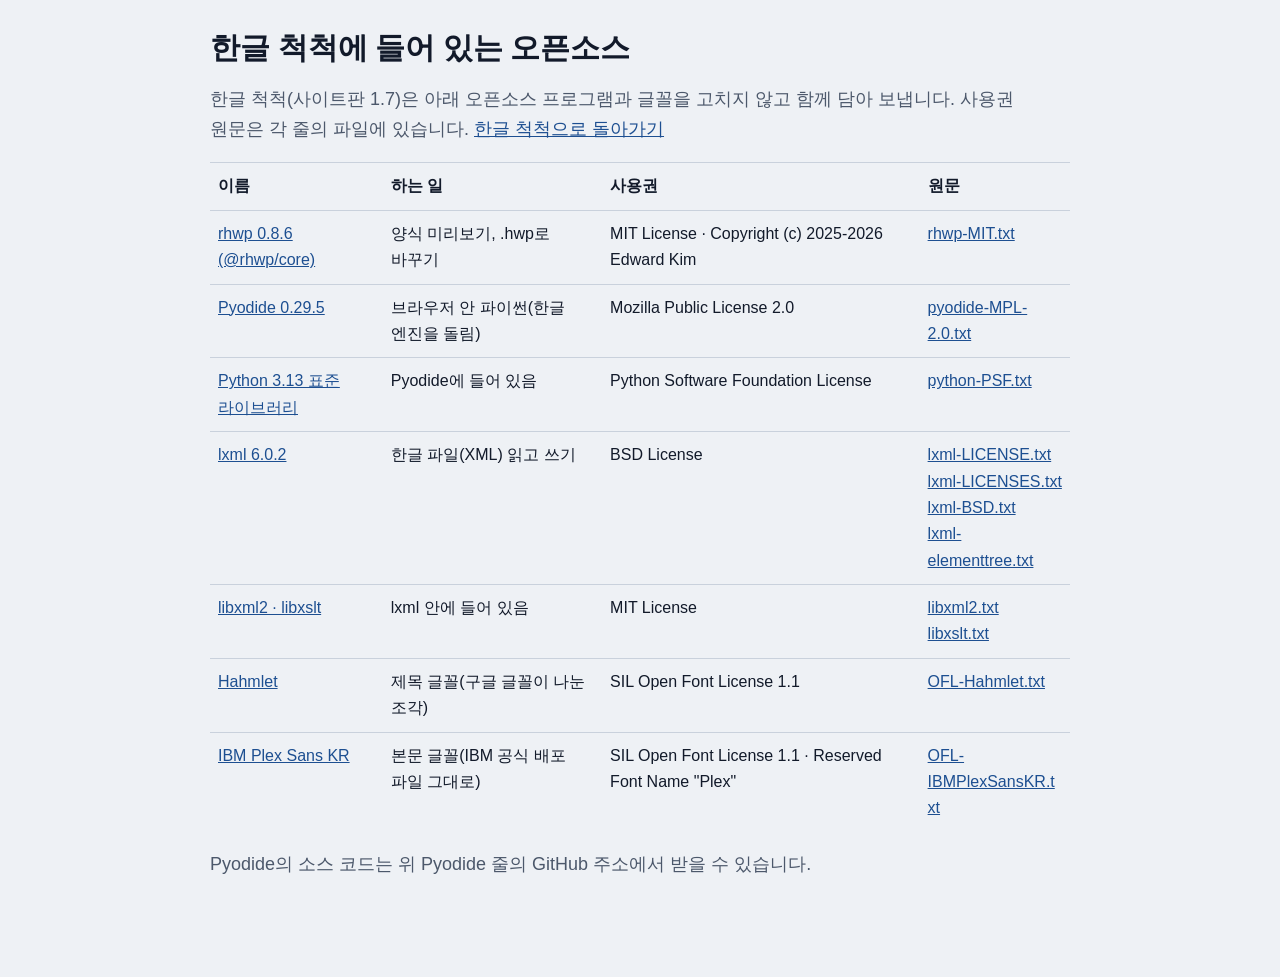
==== licenses.html @ 12ea2536 "사이트판 1.7: 한글 엔진(파이썬)을 뒤쪽 일꾼(Worker)에서 돌려 처음 열 때 화면이 멈추지 않게 함 Co-Authored-By: Claude Opus 5.5 <norepl" ====
<!doctype html>
<html lang="ko">
<head>
<meta charset="utf-8">
<meta name="viewport" content="width=device-width, initial-scale=1">
<meta http-equiv="Content-Security-Policy" content="default-src 'self'; style-src 'self' 'unsafe-inline'; font-src 'self'; img-src 'self'">
<title>한글 척척 사용권</title>
<link rel="icon" href="favicon.svg" type="image/svg+xml">
<link rel="stylesheet" href="fonts/fonts.css">
<style>
:root { --bg: #eef1f5; --ink: #121a2a; --muted: #4c586b; --line: #c9d1dc; --accent: #1d4f91; }
@media (prefers-color-scheme: dark) { :root { --bg: #0e131a; --ink: #e8edf4; --muted: #a3aebe; --line: #2c3646; --accent: #8fb6ff; } }
body { margin: 0 auto; max-width: 860px; padding: 28px 16px 80px; background: var(--bg); color: var(--ink); font: 18px/1.65 "IBM Plex Sans KR", "Apple SD Gothic Neo", "Malgun Gothic", sans-serif; word-break: keep-all; overflow-wrap: anywhere; }
h1 { font: 700 30px/1.3 "Hahmlet", "AppleMyungjo", "Batang", serif; margin: 0 0 8px; }
p { color: var(--muted); }
a { color: var(--accent); }
table { width: 100%; border-collapse: collapse; font-size: 16px; }
th, td { text-align: left; vertical-align: top; padding: 10px 8px; border-top: 1px solid var(--line); }
th { font-weight: 600; }
@media (max-width: 640px) { thead { display: none; } tr, td { display: block; } td { border: 0; padding: 2px 0; } tr { border-top: 1px solid var(--line); padding: 10px 0; } }
</style>
</head>
<body>
<h1>한글 척척에 들어 있는 오픈소스</h1>
<p>한글 척척(사이트판 1.7)은 아래 오픈소스 프로그램과 글꼴을 고치지 않고 함께 담아 보냅니다. 사용권 원문은 각 줄의 파일에 있습니다. <a href="./">한글 척척으로 돌아가기</a></p>
<table>
<thead><tr><th>이름</th><th>하는 일</th><th>사용권</th><th>원문</th></tr></thead>
<tbody>
<tr><td><a href="https://github.com/edwardkim/rhwp" rel="noopener">rhwp 0.8.6 (@rhwp/core)</a></td><td>양식 미리보기, .hwp로 바꾸기</td><td>MIT License · Copyright (c) 2025-2026 Edward Kim</td><td><a href="licenses/rhwp-MIT.txt">rhwp-MIT.txt</a></td></tr>
<tr><td><a href="https://github.com/pyodide/pyodide" rel="noopener">Pyodide 0.29.5</a></td><td>브라우저 안 파이썬(한글 엔진을 돌림)</td><td>Mozilla Public License 2.0</td><td><a href="licenses/pyodide-MPL-2.0.txt">pyodide-MPL-2.0.txt</a></td></tr>
<tr><td><a href="https://github.com/python/cpython" rel="noopener">Python 3.13 표준 라이브러리</a></td><td>Pyodide에 들어 있음</td><td>Python Software Foundation License</td><td><a href="licenses/python-PSF.txt">python-PSF.txt</a></td></tr>
<tr><td><a href="https://github.com/lxml/lxml" rel="noopener">lxml 6.0.2</a></td><td>한글 파일(XML) 읽고 쓰기</td><td>BSD License</td><td><a href="licenses/lxml-LICENSE.txt">lxml-LICENSE.txt</a><br><a href="licenses/lxml-LICENSES.txt">lxml-LICENSES.txt</a><br><a href="licenses/lxml-BSD.txt">lxml-BSD.txt</a><br><a href="licenses/lxml-elementtree.txt">lxml-elementtree.txt</a></td></tr>
<tr><td><a href="https://gitlab.gnome.org/GNOME/libxml2" rel="noopener">libxml2 · libxslt</a></td><td>lxml 안에 들어 있음</td><td>MIT License</td><td><a href="licenses/libxml2.txt">libxml2.txt</a><br><a href="licenses/libxslt.txt">libxslt.txt</a></td></tr>
<tr><td><a href="https://github.com/hyper-type/hahmlet" rel="noopener">Hahmlet</a></td><td>제목 글꼴(구글 글꼴이 나눈 조각)</td><td>SIL Open Font License 1.1</td><td><a href="fonts/OFL-Hahmlet.txt">OFL-Hahmlet.txt</a></td></tr>
<tr><td><a href="https://github.com/IBM/plex" rel="noopener">IBM Plex Sans KR</a></td><td>본문 글꼴(IBM 공식 배포 파일 그대로)</td><td>SIL Open Font License 1.1 · Reserved Font Name &quot;Plex&quot;</td><td><a href="fonts/OFL-IBMPlexSansKR.txt">OFL-IBMPlexSansKR.txt</a></td></tr>
</tbody>
</table>
<p>Pyodide의 소스 코드는 위 Pyodide 줄의 GitHub 주소에서 받을 수 있습니다.</p>
</body>
</html>
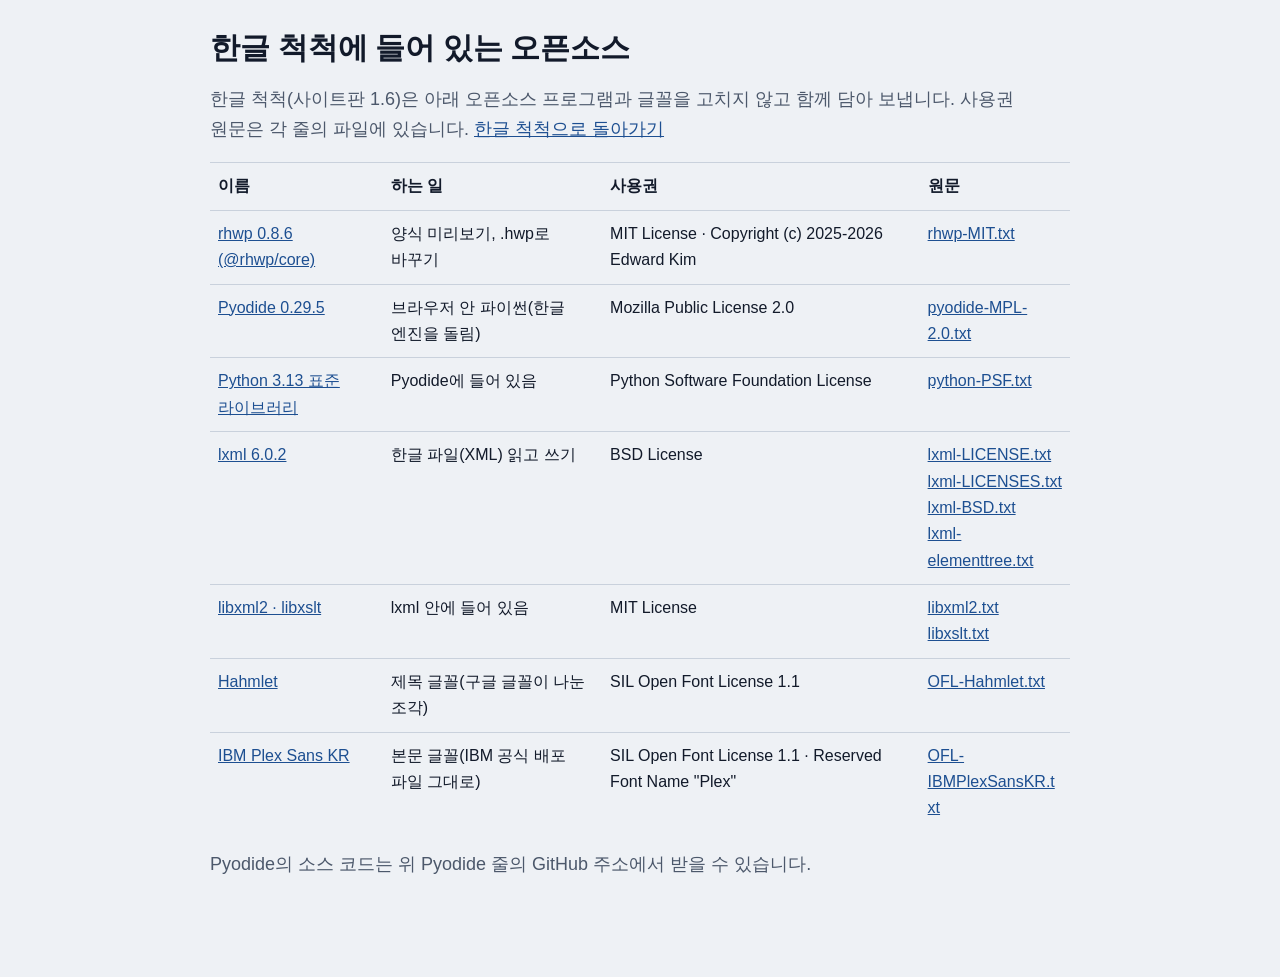
==== commit 66391f95: "사이트판 1.6: 앱 안 화면(스레드·인스타 등)은 AI 링크 대신 AI 앱 안내·복사 막히면 옛 방식 복사·첫 화면 브라우저로 열기 안내·앱 안·복사 막힘·다녀옴 세기 Co-Au" ====
--- a/licenses.html
+++ b/licenses.html
@@ -22,7 +22,7 @@
 </head>
 <body>
 <h1>한글 척척에 들어 있는 오픈소스</h1>
-<p>한글 척척(사이트판 1.7)은 아래 오픈소스 프로그램과 글꼴을 고치지 않고 함께 담아 보냅니다. 사용권 원문은 각 줄의 파일에 있습니다. <a href="./">한글 척척으로 돌아가기</a></p>
+<p>한글 척척(사이트판 1.6)은 아래 오픈소스 프로그램과 글꼴을 고치지 않고 함께 담아 보냅니다. 사용권 원문은 각 줄의 파일에 있습니다. <a href="./">한글 척척으로 돌아가기</a></p>
 <table>
 <thead><tr><th>이름</th><th>하는 일</th><th>사용권</th><th>원문</th></tr></thead>
 <tbody>
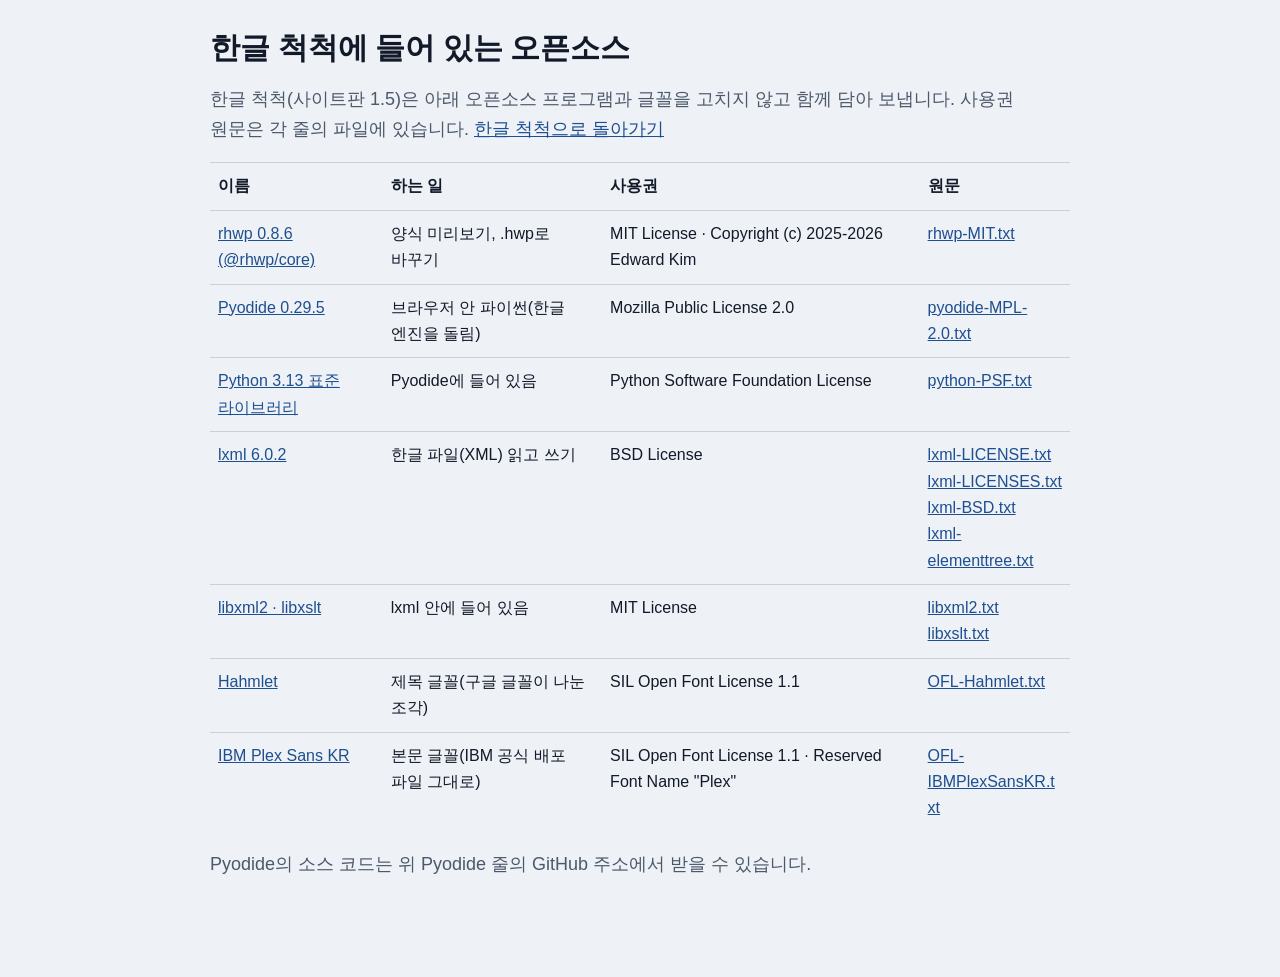
==== commit 5cc181ad: "사이트판 1.5: 2단계 다음 단추 늘 보이게·빈칸이면 예시 안내·2단계와 붙여 넣기 창 세기 Co-Authored-By: Claude Opus 5.5 <noreply@anthro" ====
--- a/licenses.html
+++ b/licenses.html
@@ -22,7 +22,7 @@
 </head>
 <body>
 <h1>한글 척척에 들어 있는 오픈소스</h1>
-<p>한글 척척(사이트판 1.6)은 아래 오픈소스 프로그램과 글꼴을 고치지 않고 함께 담아 보냅니다. 사용권 원문은 각 줄의 파일에 있습니다. <a href="./">한글 척척으로 돌아가기</a></p>
+<p>한글 척척(사이트판 1.5)은 아래 오픈소스 프로그램과 글꼴을 고치지 않고 함께 담아 보냅니다. 사용권 원문은 각 줄의 파일에 있습니다. <a href="./">한글 척척으로 돌아가기</a></p>
 <table>
 <thead><tr><th>이름</th><th>하는 일</th><th>사용권</th><th>원문</th></tr></thead>
 <tbody>
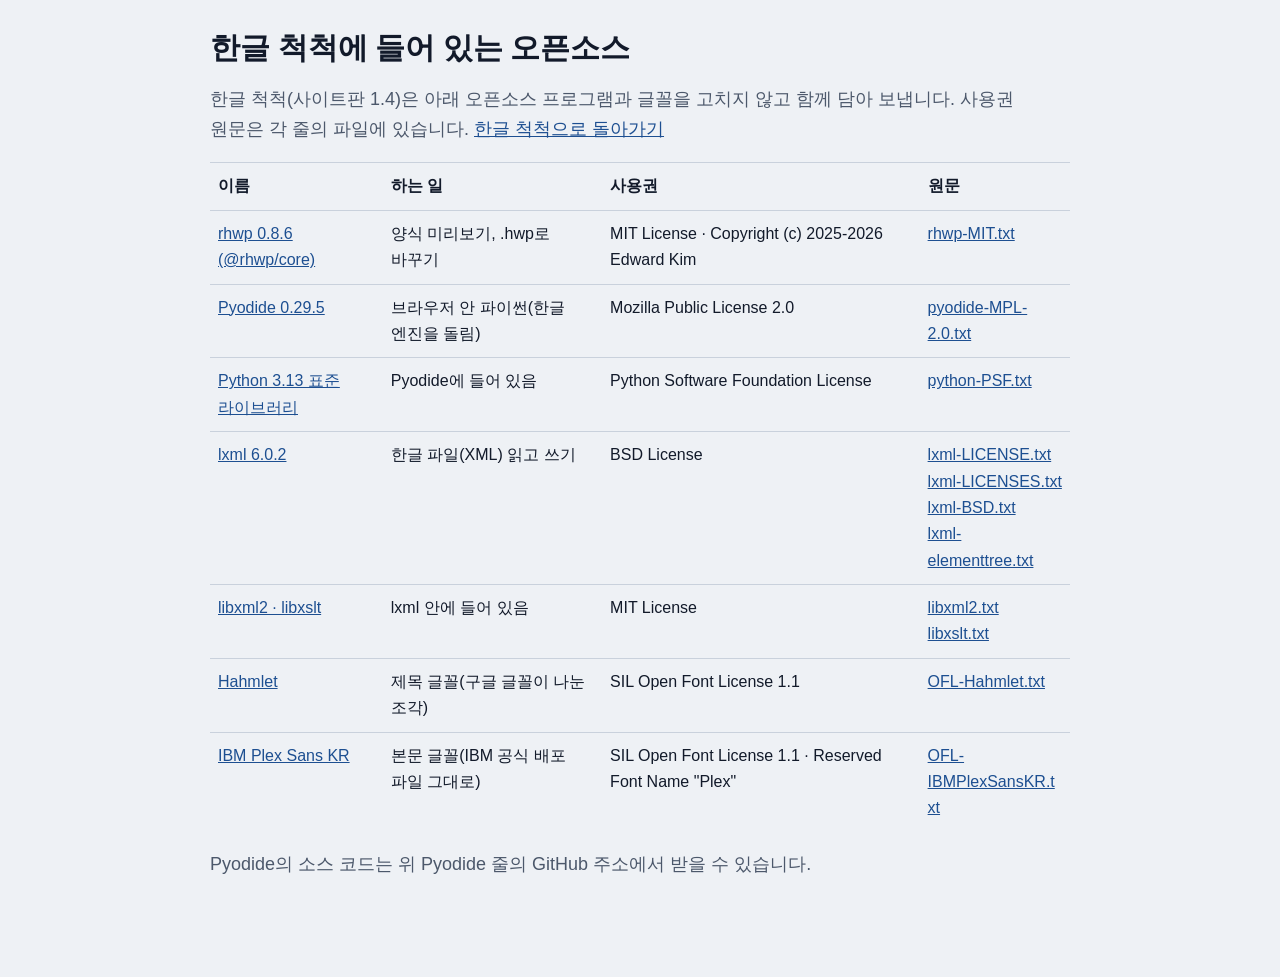
==== commit 4cffeea1: "사이트판 1.4: 휴대폰 첫 화면에 양식 올리기·기본 틀이 다 보이게, 「휴대폰이면 · 컴퓨터로 주소 보내기」, 사용법 영상이 끝나면 다음 할 곳 안내, 쓴 횟수 세기 보강 Co-" ====
--- a/licenses.html
+++ b/licenses.html
@@ -22,7 +22,7 @@
 </head>
 <body>
 <h1>한글 척척에 들어 있는 오픈소스</h1>
-<p>한글 척척(사이트판 1.5)은 아래 오픈소스 프로그램과 글꼴을 고치지 않고 함께 담아 보냅니다. 사용권 원문은 각 줄의 파일에 있습니다. <a href="./">한글 척척으로 돌아가기</a></p>
+<p>한글 척척(사이트판 1.4)은 아래 오픈소스 프로그램과 글꼴을 고치지 않고 함께 담아 보냅니다. 사용권 원문은 각 줄의 파일에 있습니다. <a href="./">한글 척척으로 돌아가기</a></p>
 <table>
 <thead><tr><th>이름</th><th>하는 일</th><th>사용권</th><th>원문</th></tr></thead>
 <tbody>
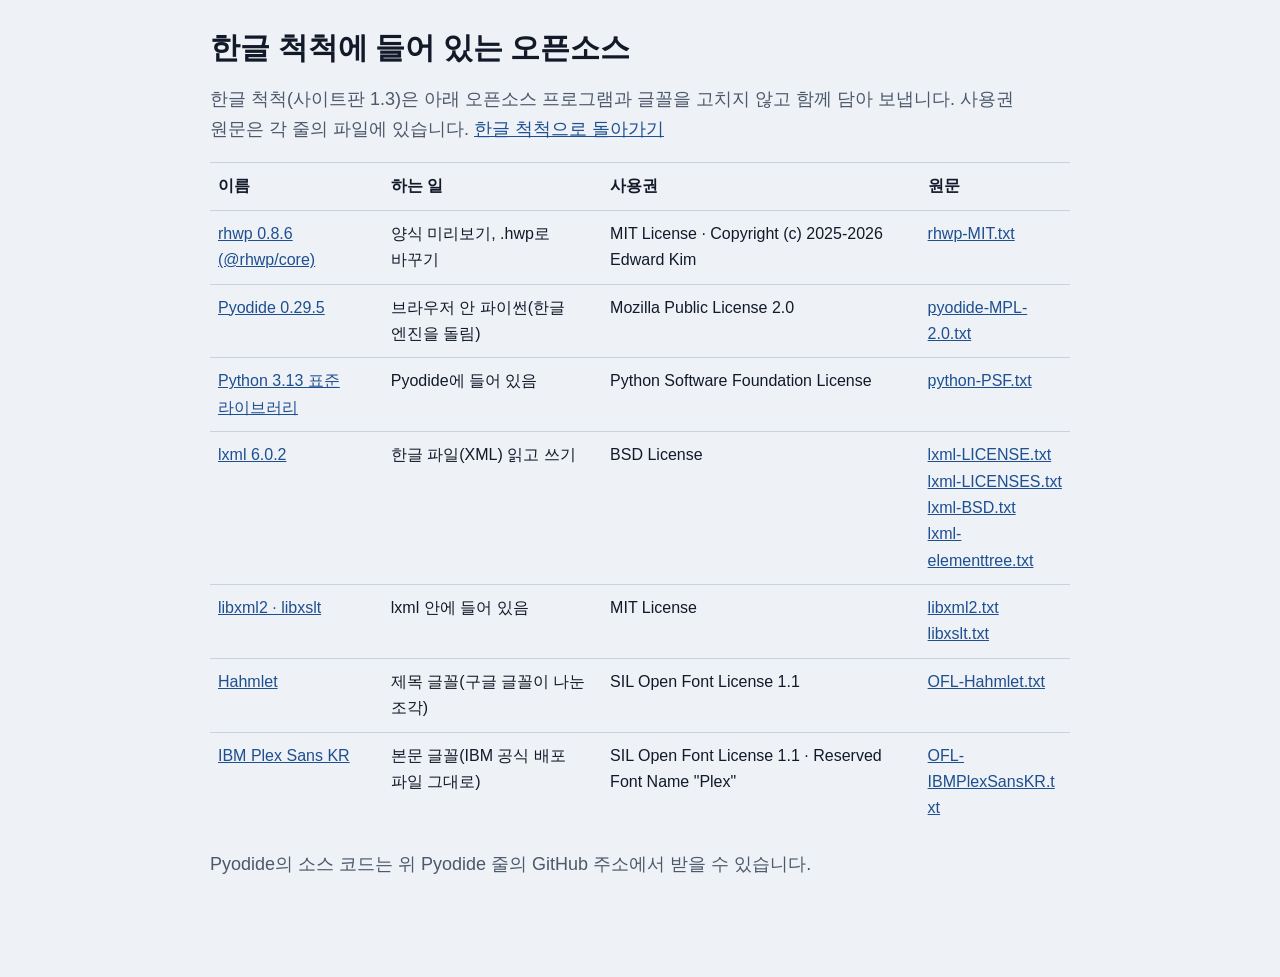
==== commit 4323ef6d: "사이트판 1.3: 쓴 횟수 세기(Cloudflare) 날짜별로 연 횟수·단계·받은 파일 수·들어온 곳만 센다. 문서 내용·이름·연락처·쿠키는 보내지 않고, 추적 거부를 켠 브라우저" ====
--- a/licenses.html
+++ b/licenses.html
@@ -22,7 +22,7 @@
 </head>
 <body>
 <h1>한글 척척에 들어 있는 오픈소스</h1>
-<p>한글 척척(사이트판 1.4)은 아래 오픈소스 프로그램과 글꼴을 고치지 않고 함께 담아 보냅니다. 사용권 원문은 각 줄의 파일에 있습니다. <a href="./">한글 척척으로 돌아가기</a></p>
+<p>한글 척척(사이트판 1.3)은 아래 오픈소스 프로그램과 글꼴을 고치지 않고 함께 담아 보냅니다. 사용권 원문은 각 줄의 파일에 있습니다. <a href="./">한글 척척으로 돌아가기</a></p>
 <table>
 <thead><tr><th>이름</th><th>하는 일</th><th>사용권</th><th>원문</th></tr></thead>
 <tbody>
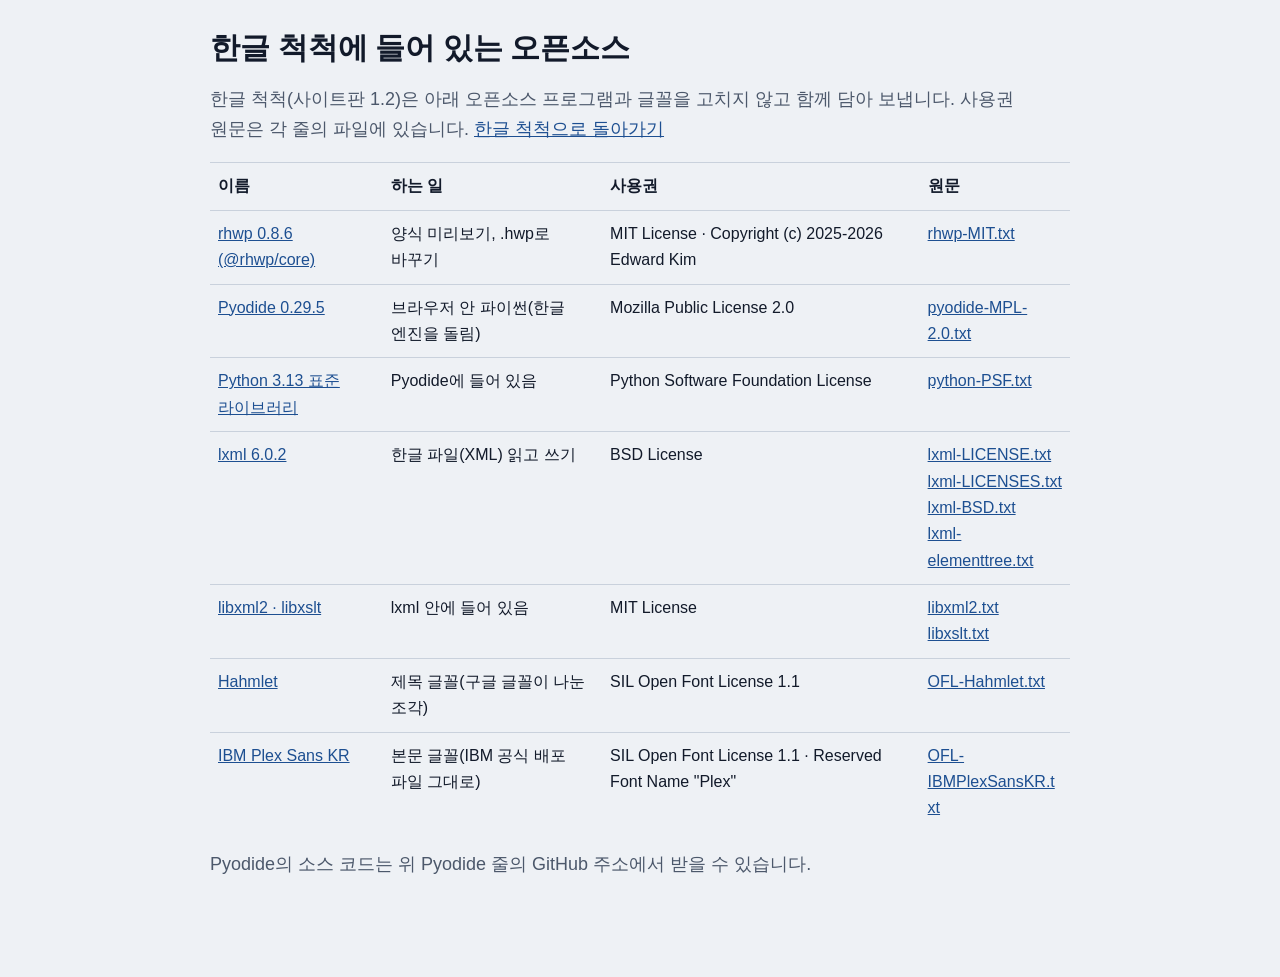
==== commit ffea51c2: "사이트판 1.2: 「사용법 영상 보기」를 세로 미리보기(소리 없음)와 문서 캐릭터로 바꾸고 길이 표시를 뺌 Co-Authored-By: Claude Opus 5.5 <noreply" ====
--- a/licenses.html
+++ b/licenses.html
@@ -22,7 +22,7 @@
 </head>
 <body>
 <h1>한글 척척에 들어 있는 오픈소스</h1>
-<p>한글 척척(사이트판 1.3)은 아래 오픈소스 프로그램과 글꼴을 고치지 않고 함께 담아 보냅니다. 사용권 원문은 각 줄의 파일에 있습니다. <a href="./">한글 척척으로 돌아가기</a></p>
+<p>한글 척척(사이트판 1.2)은 아래 오픈소스 프로그램과 글꼴을 고치지 않고 함께 담아 보냅니다. 사용권 원문은 각 줄의 파일에 있습니다. <a href="./">한글 척척으로 돌아가기</a></p>
 <table>
 <thead><tr><th>이름</th><th>하는 일</th><th>사용권</th><th>원문</th></tr></thead>
 <tbody>
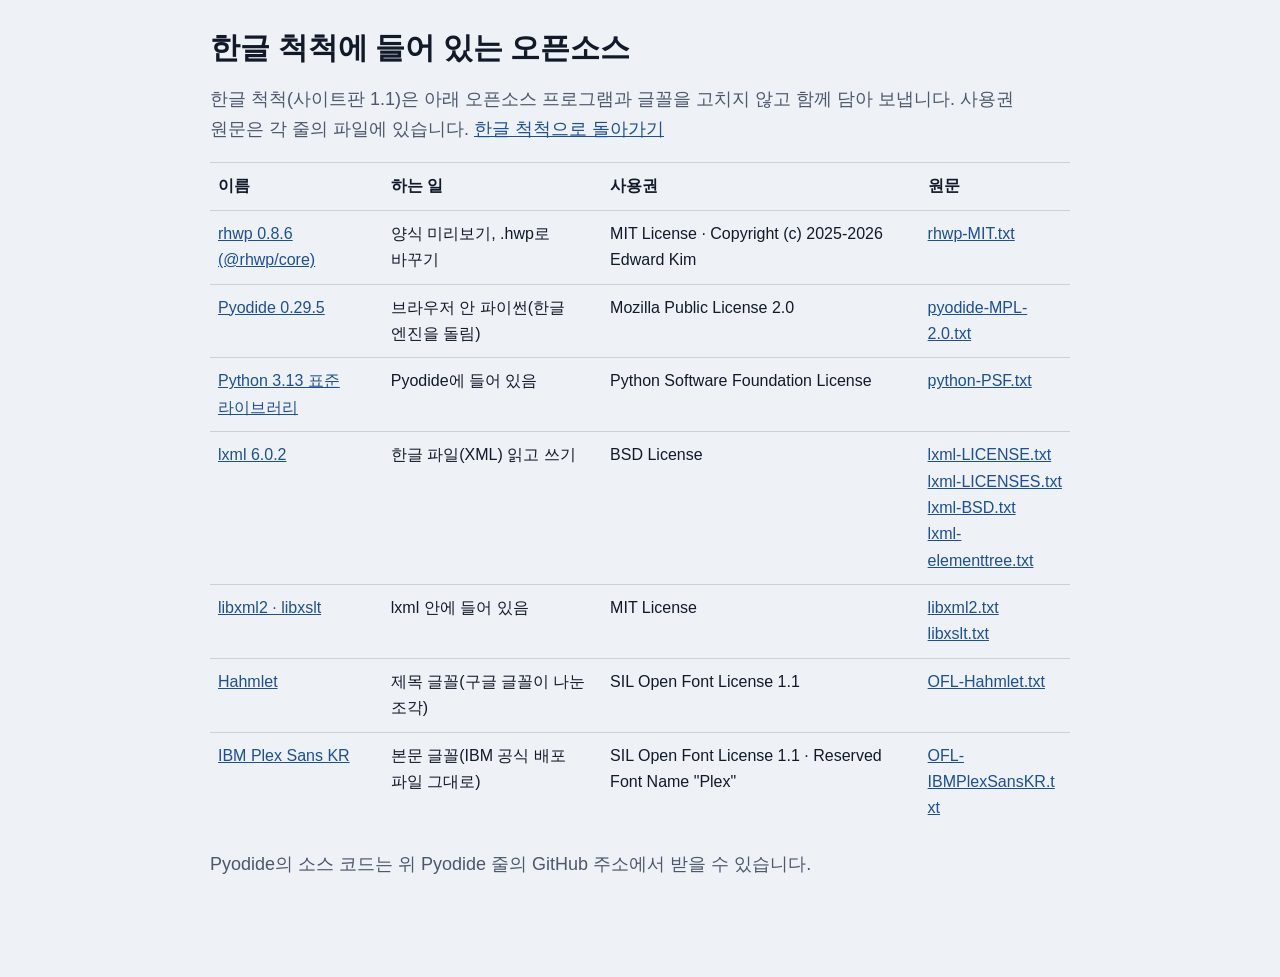
==== commit e1c9a543: "사이트판 1.1: 학교·기관 안내(문의 메일·주소 복사)와 고칠 점 적기(구글 설문 새 창, 사용 환경 미리 채움) Co-Authored-By: Claude Opus 5.5 <no" ====
--- a/licenses.html
+++ b/licenses.html
@@ -22,7 +22,7 @@
 </head>
 <body>
 <h1>한글 척척에 들어 있는 오픈소스</h1>
-<p>한글 척척(사이트판 1.2)은 아래 오픈소스 프로그램과 글꼴을 고치지 않고 함께 담아 보냅니다. 사용권 원문은 각 줄의 파일에 있습니다. <a href="./">한글 척척으로 돌아가기</a></p>
+<p>한글 척척(사이트판 1.1)은 아래 오픈소스 프로그램과 글꼴을 고치지 않고 함께 담아 보냅니다. 사용권 원문은 각 줄의 파일에 있습니다. <a href="./">한글 척척으로 돌아가기</a></p>
 <table>
 <thead><tr><th>이름</th><th>하는 일</th><th>사용권</th><th>원문</th></tr></thead>
 <tbody>
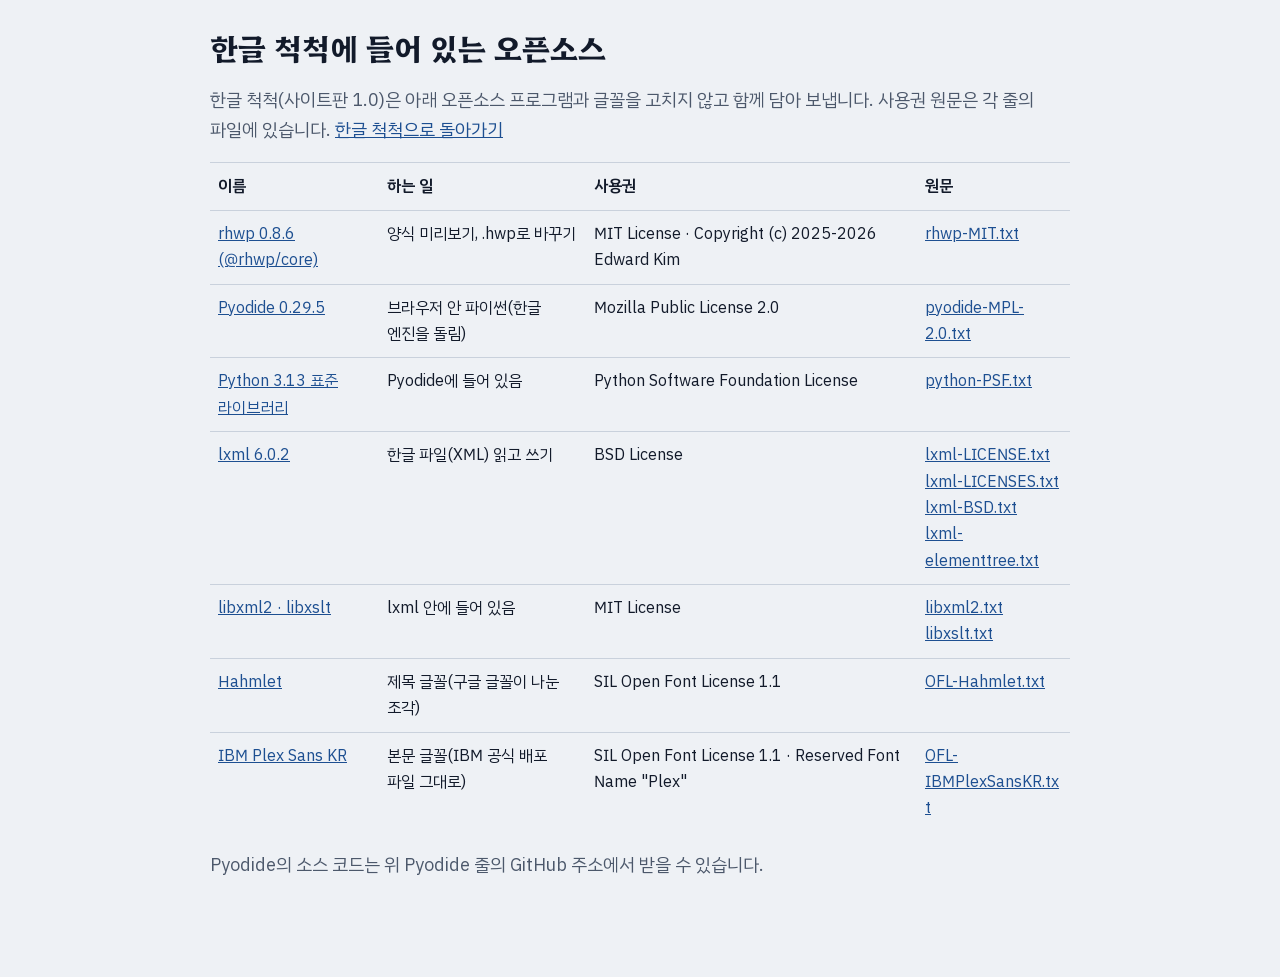
==== commit ebb55371: "한글 척척 사이트판 1.0 공개 Co-Authored-By: Claude Opus 5.5 <noreply@anthropic.com> Claude-Session: https://cl" ====
--- a/licenses.html
+++ b/licenses.html
@@ -22,7 +22,7 @@
 </head>
 <body>
 <h1>한글 척척에 들어 있는 오픈소스</h1>
-<p>한글 척척(사이트판 1.1)은 아래 오픈소스 프로그램과 글꼴을 고치지 않고 함께 담아 보냅니다. 사용권 원문은 각 줄의 파일에 있습니다. <a href="./">한글 척척으로 돌아가기</a></p>
+<p>한글 척척(사이트판 1.0)은 아래 오픈소스 프로그램과 글꼴을 고치지 않고 함께 담아 보냅니다. 사용권 원문은 각 줄의 파일에 있습니다. <a href="./">한글 척척으로 돌아가기</a></p>
 <table>
 <thead><tr><th>이름</th><th>하는 일</th><th>사용권</th><th>원문</th></tr></thead>
 <tbody>
--- a/fonts/fonts.css
+++ b/fonts/fonts.css
@@ -0,0 +1,4481 @@
+/* 사이트 안에 넣은 글꼴. 사용권은 같은 폴더의 OFL-*.txt */
+@font-face {
+  font-family: 'Hahmlet';
+  font-style: normal;
+  font-weight: 600;
+  font-display: swap;
+  src: url(hahmlet/BngIUXpCQ3nKpIo0V_24mv3Erc_zhHnsJJyNIqbDBDB2fQ.2.woff2) format('woff2');
+  unicode-range: U+d723-d728, U+d72a-d733, U+d735-d748, U+d74a-d74f, U+d752-d753, U+d755-d757, U+d75a-d75f, U+d762-d764, U+d766-d768, U+d76a-d76b, U+d76d-d76f, U+d771-d787, U+d789-d78b, U+d78d-d78f, U+d791-d797, U+d79a, U+d79c, U+d79e-d7a3, U+f900-f909, U+f90b-f92e;
+}
+@font-face {
+  font-family: 'Hahmlet';
+  font-style: normal;
+  font-weight: 600;
+  font-display: swap;
+  src: url(hahmlet/BngIUXpCQ3nKpIo0V_24mv3Erc_zhHnsJJyNIqbDBDB2fQ.3.woff2) format('woff2');
+  unicode-range: U+d679-d68b, U+d68e-d69e, U+d6a0, U+d6a2-d6a7, U+d6a9-d6c3, U+d6c6-d6c7, U+d6c9-d6cb, U+d6cd-d6d3, U+d6d5-d6d6, U+d6d8-d6e3, U+d6e5-d6e7, U+d6e9-d6fb, U+d6fd-d717, U+d719-d71f, U+d721-d722;
+}
+@font-face {
+  font-family: 'Hahmlet';
+  font-style: normal;
+  font-weight: 600;
+  font-display: swap;
+  src: url(hahmlet/BngIUXpCQ3nKpIo0V_24mv3Erc_zhHnsJJyNIqbDBDB2fQ.4.woff2) format('woff2');
+  unicode-range: U+d5bc-d5c7, U+d5ca-d5cb, U+d5cd-d5cf, U+d5d1-d5d7, U+d5d9-d5da, U+d5dc, U+d5de-d5e3, U+d5e6-d5e7, U+d5e9-d5eb, U+d5ed-d5f6, U+d5f8, U+d5fa-d5ff, U+d602-d603, U+d605-d607, U+d609-d60f, U+d612-d613, U+d616-d61b, U+d61d-d637, U+d63a-d63b, U+d63d-d63f, U+d641-d647, U+d64a-d64c, U+d64e-d653, U+d656-d657, U+d659-d65b, U+d65d-d666, U+d668, U+d66a-d678;
+}
+@font-face {
+  font-family: 'Hahmlet';
+  font-style: normal;
+  font-weight: 600;
+  font-display: swap;
+  src: url(hahmlet/BngIUXpCQ3nKpIo0V_24mv3Erc_zhHnsJJyNIqbDBDB2fQ.5.woff2) format('woff2');
+  unicode-range: U+d507, U+d509-d50b, U+d50d-d513, U+d515-d53b, U+d53e-d53f, U+d541-d543, U+d545-d54c, U+d54e, U+d550, U+d552-d557, U+d55a-d55b, U+d55d-d55f, U+d561-d564, U+d566-d567, U+d56a, U+d56c, U+d56e-d573, U+d576-d577, U+d579-d583, U+d585-d586, U+d58a-d5a4, U+d5a6-d5bb;
+}
+@font-face {
+  font-family: 'Hahmlet';
+  font-style: normal;
+  font-weight: 600;
+  font-display: swap;
+  src: url(hahmlet/BngIUXpCQ3nKpIo0V_24mv3Erc_zhHnsJJyNIqbDBDB2fQ.6.woff2) format('woff2');
+  unicode-range: U+d464-d477, U+d47a-d47b, U+d47d-d47f, U+d481-d487, U+d489-d48a, U+d48c, U+d48e-d4e7, U+d4e9-d503, U+d505-d506;
+}
+@font-face {
+  font-family: 'Hahmlet';
+  font-style: normal;
+  font-weight: 600;
+  font-display: swap;
+  src: url(hahmlet/BngIUXpCQ3nKpIo0V_24mv3Erc_zhHnsJJyNIqbDBDB2fQ.7.woff2) format('woff2');
+  unicode-range: U+d3bf-d3c7, U+d3ca-d3cf, U+d3d1-d3eb, U+d3ee-d3ef, U+d3f1-d3f3, U+d3f5-d3fb, U+d3fd-d400, U+d402-d45b, U+d45d-d463;
+}
+@font-face {
+  font-family: 'Hahmlet';
+  font-style: normal;
+  font-weight: 600;
+  font-display: swap;
+  src: url(hahmlet/BngIUXpCQ3nKpIo0V_24mv3Erc_zhHnsJJyNIqbDBDB2fQ.8.woff2) format('woff2');
+  unicode-range: U+d2ff, U+d302-d304, U+d306-d30b, U+d30f, U+d311-d313, U+d315-d31b, U+d31e, U+d322-d324, U+d326-d327, U+d32a-d32b, U+d32d-d32f, U+d331-d337, U+d339-d33c, U+d33e-d37b, U+d37e-d37f, U+d381-d383, U+d385-d38b, U+d38e-d390, U+d392-d397, U+d39a-d39b, U+d39d-d39f, U+d3a1-d3a7, U+d3a9-d3aa, U+d3ac, U+d3ae-d3b3, U+d3b5-d3b7, U+d3b9-d3bb, U+d3bd-d3be;
+}
+@font-face {
+  font-family: 'Hahmlet';
+  font-style: normal;
+  font-weight: 600;
+  font-display: swap;
+  src: url(hahmlet/BngIUXpCQ3nKpIo0V_24mv3Erc_zhHnsJJyNIqbDBDB2fQ.9.woff2) format('woff2');
+  unicode-range: U+d257-d27f, U+d281-d29b, U+d29d-d29f, U+d2a1-d2ab, U+d2ad-d2b7, U+d2ba-d2bb, U+d2bd-d2bf, U+d2c1-d2c7, U+d2c9-d2ef, U+d2f2-d2f3, U+d2f5-d2f7, U+d2f9-d2fe;
+}
+@font-face {
+  font-family: 'Hahmlet';
+  font-style: normal;
+  font-weight: 600;
+  font-display: swap;
+  src: url(hahmlet/BngIUXpCQ3nKpIo0V_24mv3Erc_zhHnsJJyNIqbDBDB2fQ.10.woff2) format('woff2');
+  unicode-range: U+d1b4, U+d1b6-d1f3, U+d1f5-d22b, U+d22e-d22f, U+d231-d233, U+d235-d23b, U+d23d-d240, U+d242-d256;
+}
+@font-face {
+  font-family: 'Hahmlet';
+  font-style: normal;
+  font-weight: 600;
+  font-display: swap;
+  src: url(hahmlet/BngIUXpCQ3nKpIo0V_24mv3Erc_zhHnsJJyNIqbDBDB2fQ.11.woff2) format('woff2');
+  unicode-range: U+d105-d12f, U+d132-d133, U+d135-d137, U+d139-d13f, U+d141-d142, U+d144, U+d146-d14b, U+d14e-d14f, U+d151-d153, U+d155-d15b, U+d15e-d187, U+d189-d19f, U+d1a2-d1a3, U+d1a5-d1a7, U+d1a9-d1af, U+d1b2-d1b3;
+}
+@font-face {
+  font-family: 'Hahmlet';
+  font-style: normal;
+  font-weight: 600;
+  font-display: swap;
+  src: url(hahmlet/BngIUXpCQ3nKpIo0V_24mv3Erc_zhHnsJJyNIqbDBDB2fQ.12.woff2) format('woff2');
+  unicode-range: U+d04b-d04f, U+d051-d057, U+d059-d06b, U+d06d-d06f, U+d071-d073, U+d075-d07b, U+d07e-d0a3, U+d0a6-d0a7, U+d0a9-d0ab, U+d0ad-d0b3, U+d0b6, U+d0b8, U+d0ba-d0bf, U+d0c2-d0c3, U+d0c5-d0c7, U+d0c9-d0cf, U+d0d2, U+d0d6-d0db, U+d0de-d0df, U+d0e1-d0e3, U+d0e5-d0eb, U+d0ee-d0f0, U+d0f2-d104;
+}
+@font-face {
+  font-family: 'Hahmlet';
+  font-style: normal;
+  font-weight: 600;
+  font-display: swap;
+  src: url(hahmlet/BngIUXpCQ3nKpIo0V_24mv3Erc_zhHnsJJyNIqbDBDB2fQ.13.woff2) format('woff2');
+  unicode-range: U+cfa2-cfc3, U+cfc5-cfdf, U+cfe2-cfe3, U+cfe5-cfe7, U+cfe9-cff4, U+cff6-cffb, U+cffd-cfff, U+d001-d003, U+d005-d017, U+d019-d033, U+d036-d037, U+d039-d03b, U+d03d-d04a;
+}
+@font-face {
+  font-family: 'Hahmlet';
+  font-style: normal;
+  font-weight: 600;
+  font-display: swap;
+  src: url(hahmlet/BngIUXpCQ3nKpIo0V_24mv3Erc_zhHnsJJyNIqbDBDB2fQ.14.woff2) format('woff2');
+  unicode-range: U+cef0-cef3, U+cef6, U+cef9-ceff, U+cf01-cf03, U+cf05-cf07, U+cf09-cf0f, U+cf11-cf12, U+cf14-cf1b, U+cf1d-cf1f, U+cf21-cf2f, U+cf31-cf53, U+cf56-cf57, U+cf59-cf5b, U+cf5d-cf63, U+cf66, U+cf68, U+cf6a-cf6f, U+cf71-cf84, U+cf86-cf8b, U+cf8d-cfa1;
+}
+@font-face {
+  font-family: 'Hahmlet';
+  font-style: normal;
+  font-weight: 600;
+  font-display: swap;
+  src: url(hahmlet/BngIUXpCQ3nKpIo0V_24mv3Erc_zhHnsJJyNIqbDBDB2fQ.15.woff2) format('woff2');
+  unicode-range: U+ce3c-ce57, U+ce5a-ce5b, U+ce5d-ce5f, U+ce61-ce67, U+ce6a, U+ce6c, U+ce6e-ce73, U+ce76-ce77, U+ce79-ce7b, U+ce7d-ce83, U+ce85-ce88, U+ce8a-ce8f, U+ce91-ce93, U+ce95-ce97, U+ce99-ce9f, U+cea2, U+cea4-ceab, U+cead-cee3, U+cee6-cee7, U+cee9-ceeb, U+ceed-ceef;
+}
+@font-face {
+  font-family: 'Hahmlet';
+  font-style: normal;
+  font-weight: 600;
+  font-display: swap;
+  src: url(hahmlet/BngIUXpCQ3nKpIo0V_24mv3Erc_zhHnsJJyNIqbDBDB2fQ.16.woff2) format('woff2');
+  unicode-range: U+cd92-cd93, U+cd96-cd97, U+cd99-cd9b, U+cd9d-cda3, U+cda6-cda8, U+cdaa-cdaf, U+cdb1-cdc3, U+cdc5-cdcb, U+cdcd-cde7, U+cde9-ce03, U+ce05-ce1f, U+ce22-ce34, U+ce36-ce3b;
+}
+@font-face {
+  font-family: 'Hahmlet';
+  font-style: normal;
+  font-weight: 600;
+  font-display: swap;
+  src: url(hahmlet/BngIUXpCQ3nKpIo0V_24mv3Erc_zhHnsJJyNIqbDBDB2fQ.17.woff2) format('woff2');
+  unicode-range: U+ccef-cd07, U+cd0a-cd0b, U+cd0d-cd1a, U+cd1c, U+cd1e-cd2b, U+cd2d-cd5b, U+cd5d-cd77, U+cd79-cd91;
+}
+@font-face {
+  font-family: 'Hahmlet';
+  font-style: normal;
+  font-weight: 600;
+  font-display: swap;
+  src: url(hahmlet/BngIUXpCQ3nKpIo0V_24mv3Erc_zhHnsJJyNIqbDBDB2fQ.18.woff2) format('woff2');
+  unicode-range: U+cc3f-cc43, U+cc46-cc47, U+cc49-cc4b, U+cc4d-cc53, U+cc55-cc58, U+cc5a-cc5f, U+cc61-cc97, U+cc9a-cc9b, U+cc9d-cc9f, U+cca1-cca7, U+ccaa, U+ccac, U+ccae-ccb3, U+ccb6-ccb7, U+ccb9-ccbb, U+ccbd-cccf, U+ccd1-cce3, U+cce5-ccee;
+}
+@font-face {
+  font-family: 'Hahmlet';
+  font-style: normal;
+  font-weight: 600;
+  font-display: swap;
+  src: url(hahmlet/BngIUXpCQ3nKpIo0V_24mv3Erc_zhHnsJJyNIqbDBDB2fQ.19.woff2) format('woff2');
+  unicode-range: U+cb91-cbd3, U+cbd5-cbe3, U+cbe5-cc0b, U+cc0e-cc0f, U+cc11-cc13, U+cc15-cc1b, U+cc1d-cc20, U+cc23-cc27, U+cc2a-cc2b, U+cc2d, U+cc2f, U+cc31-cc37, U+cc3a, U+cc3c;
+}
+@font-face {
+  font-family: 'Hahmlet';
+  font-style: normal;
+  font-weight: 600;
+  font-display: swap;
+  src: url(hahmlet/BngIUXpCQ3nKpIo0V_24mv3Erc_zhHnsJJyNIqbDBDB2fQ.20.woff2) format('woff2');
+  unicode-range: U+caf4-cb47, U+cb4a-cb90;
+}
+@font-face {
+  font-family: 'Hahmlet';
+  font-style: normal;
+  font-weight: 600;
+  font-display: swap;
+  src: url(hahmlet/BngIUXpCQ3nKpIo0V_24mv3Erc_zhHnsJJyNIqbDBDB2fQ.21.woff2) format('woff2');
+  unicode-range: U+ca4a-ca4b, U+ca4e-ca4f, U+ca51-ca53, U+ca55-ca5b, U+ca5d-ca60, U+ca62-ca83, U+ca85-cabb, U+cabe-cabf, U+cac1-cac3, U+cac5-cacb, U+cacd-cad0, U+cad2, U+cad4-cad8, U+cada-caf3;
+}
+@font-face {
+  font-family: 'Hahmlet';
+  font-style: normal;
+  font-weight: 600;
+  font-display: swap;
+  src: url(hahmlet/BngIUXpCQ3nKpIo0V_24mv3Erc_zhHnsJJyNIqbDBDB2fQ.22.woff2) format('woff2');
+  unicode-range: U+c996-c997, U+c99a-c99c, U+c99e-c9bf, U+c9c2-c9c3, U+c9c5-c9c7, U+c9c9-c9cf, U+c9d2, U+c9d4, U+c9d7-c9d8, U+c9db, U+c9de-c9df, U+c9e1-c9e3, U+c9e5-c9e6, U+c9e8-c9eb, U+c9ee-c9f0, U+c9f2-c9f7, U+c9f9-ca0b, U+ca0d-ca28, U+ca2a-ca49;
+}
+@font-face {
+  font-family: 'Hahmlet';
+  font-style: normal;
+  font-weight: 600;
+  font-display: swap;
+  src: url(hahmlet/BngIUXpCQ3nKpIo0V_24mv3Erc_zhHnsJJyNIqbDBDB2fQ.23.woff2) format('woff2');
+  unicode-range: U+c8e9-c8f4, U+c8f6-c8fb, U+c8fe-c8ff, U+c901-c903, U+c905-c90b, U+c90e-c910, U+c912-c917, U+c919-c92b, U+c92d-c94f, U+c951-c953, U+c955-c96b, U+c96d-c973, U+c975-c987, U+c98a-c98b, U+c98d-c98f, U+c991-c995;
+}
+@font-face {
+  font-family: 'Hahmlet';
+  font-style: normal;
+  font-weight: 600;
+  font-display: swap;
+  src: url(hahmlet/BngIUXpCQ3nKpIo0V_24mv3Erc_zhHnsJJyNIqbDBDB2fQ.24.woff2) format('woff2');
+  unicode-range: U+c841-c84b, U+c84d-c86f, U+c872-c873, U+c875-c877, U+c879-c87f, U+c882-c884, U+c887-c88a, U+c88d-c8c3, U+c8c5-c8df, U+c8e1-c8e8;
+}
+@font-face {
+  font-family: 'Hahmlet';
+  font-style: normal;
+  font-weight: 600;
+  font-display: swap;
+  src: url(hahmlet/BngIUXpCQ3nKpIo0V_24mv3Erc_zhHnsJJyNIqbDBDB2fQ.25.woff2) format('woff2');
+  unicode-range: U+c779-c77b, U+c77e-c782, U+c786, U+c78b, U+c78d, U+c78f, U+c792-c793, U+c795, U+c797, U+c799-c79f, U+c7a2, U+c7a7-c7ab, U+c7ae-c7bb, U+c7bd-c7c0, U+c7c2-c7c7, U+c7c9-c7dc, U+c7de-c7ff, U+c802-c803, U+c805-c807, U+c809, U+c80b-c80f, U+c812, U+c814, U+c817-c81b, U+c81e-c81f, U+c821-c823, U+c825-c82e, U+c830-c837, U+c839-c83b, U+c83d-c840;
+}
+@font-face {
+  font-family: 'Hahmlet';
+  font-style: normal;
+  font-weight: 600;
+  font-display: swap;
+  src: url(hahmlet/BngIUXpCQ3nKpIo0V_24mv3Erc_zhHnsJJyNIqbDBDB2fQ.26.woff2) format('woff2');
+  unicode-range: U+c6bb-c6bf, U+c6c2, U+c6c4, U+c6c6-c6cb, U+c6ce-c6cf, U+c6d1-c6d3, U+c6d5-c6db, U+c6dd-c6df, U+c6e1-c6e7, U+c6e9-c6eb, U+c6ed-c6ef, U+c6f1-c6f8, U+c6fa-c703, U+c705-c707, U+c709-c70b, U+c70d-c716, U+c718, U+c71a-c71f, U+c722-c723, U+c725-c727, U+c729-c734, U+c736-c73b, U+c73e-c73f, U+c741-c743, U+c745-c74b, U+c74e-c750, U+c752-c757, U+c759-c773, U+c776-c777;
+}
+@font-face {
+  font-family: 'Hahmlet';
+  font-style: normal;
+  font-weight: 600;
+  font-display: swap;
+  src: url(hahmlet/BngIUXpCQ3nKpIo0V_24mv3Erc_zhHnsJJyNIqbDBDB2fQ.27.woff2) format('woff2');
+  unicode-range: U+c5f5-c5fb, U+c5fe, U+c602-c605, U+c607, U+c609-c60f, U+c611-c61a, U+c61c-c623, U+c626-c627, U+c629-c62b, U+c62d, U+c62f-c632, U+c636, U+c638, U+c63a-c63f, U+c642-c643, U+c645-c647, U+c649-c652, U+c656-c65b, U+c65d-c65f, U+c661-c663, U+c665-c677, U+c679-c67b, U+c67d-c693, U+c696-c697, U+c699-c69b, U+c69d-c6a3, U+c6a6, U+c6a8, U+c6aa-c6af, U+c6b2-c6b3, U+c6b5-c6b7, U+c6b9-c6ba;
+}
+@font-face {
+  font-family: 'Hahmlet';
+  font-style: normal;
+  font-weight: 600;
+  font-display: swap;
+  src: url(hahmlet/BngIUXpCQ3nKpIo0V_24mv3Erc_zhHnsJJyNIqbDBDB2fQ.28.woff2) format('woff2');
+  unicode-range: U+c517-c527, U+c52a-c52b, U+c52d-c52f, U+c531-c538, U+c53a, U+c53c, U+c53e-c543, U+c546-c547, U+c54b, U+c54d-c552, U+c556, U+c55a-c55b, U+c55d, U+c55f, U+c562-c563, U+c565-c567, U+c569-c56f, U+c572, U+c574, U+c576-c57b, U+c57e-c57f, U+c581-c583, U+c585-c586, U+c588-c58b, U+c58e, U+c590, U+c592-c596, U+c599-c5b3, U+c5b6-c5b7, U+c5ba, U+c5be-c5c3, U+c5ca-c5cb, U+c5cd, U+c5cf, U+c5d2-c5d3, U+c5d5-c5d7, U+c5d9-c5df, U+c5e1-c5e2, U+c5e4, U+c5e6-c5eb, U+c5ef, U+c5f1-c5f3;
+}
+@font-face {
+  font-family: 'Hahmlet';
+  font-style: normal;
+  font-weight: 600;
+  font-display: swap;
+  src: url(hahmlet/BngIUXpCQ3nKpIo0V_24mv3Erc_zhHnsJJyNIqbDBDB2fQ.29.woff2) format('woff2');
+  unicode-range: U+c475-c4ef, U+c4f2-c4f3, U+c4f5-c4f7, U+c4f9-c4ff, U+c502-c50b, U+c50d-c516;
+}
+@font-face {
+  font-family: 'Hahmlet';
+  font-style: normal;
+  font-weight: 600;
+  font-display: swap;
+  src: url(hahmlet/BngIUXpCQ3nKpIo0V_24mv3Erc_zhHnsJJyNIqbDBDB2fQ.30.woff2) format('woff2');
+  unicode-range: U+c3d0-c3d7, U+c3da-c3db, U+c3dd-c3de, U+c3e1-c3ec, U+c3ee-c3f3, U+c3f5-c42b, U+c42d-c463, U+c466-c474;
+}
+@font-face {
+  font-family: 'Hahmlet';
+  font-style: normal;
+  font-weight: 600;
+  font-display: swap;
+  src: url(hahmlet/BngIUXpCQ3nKpIo0V_24mv3Erc_zhHnsJJyNIqbDBDB2fQ.31.woff2) format('woff2');
+  unicode-range: U+c32b-c367, U+c36a-c36b, U+c36d-c36f, U+c371-c377, U+c37a-c37b, U+c37e-c383, U+c385-c387, U+c389-c3cf;
+}
+@font-face {
+  font-family: 'Hahmlet';
+  font-style: normal;
+  font-weight: 600;
+  font-display: swap;
+  src: url(hahmlet/BngIUXpCQ3nKpIo0V_24mv3Erc_zhHnsJJyNIqbDBDB2fQ.32.woff2) format('woff2');
+  unicode-range: U+c26a-c26b, U+c26d-c26f, U+c271-c273, U+c275-c27b, U+c27e-c287, U+c289-c28f, U+c291-c297, U+c299-c29a, U+c29c-c2a3, U+c2a5-c2a7, U+c2a9-c2ab, U+c2ad-c2b3, U+c2b6, U+c2b8, U+c2ba-c2bb, U+c2bd-c2db, U+c2de-c2df, U+c2e1-c2e2, U+c2e5-c2ea, U+c2ee, U+c2f0, U+c2f2-c2f5, U+c2f7, U+c2fa-c2fb, U+c2fd-c2ff, U+c301-c307, U+c309-c30c, U+c30e-c312, U+c315-c323, U+c325-c328, U+c32a;
+}
+@font-face {
+  font-family: 'Hahmlet';
+  font-style: normal;
+  font-weight: 600;
+  font-display: swap;
+  src: url(hahmlet/BngIUXpCQ3nKpIo0V_24mv3Erc_zhHnsJJyNIqbDBDB2fQ.33.woff2) format('woff2');
+  unicode-range: U+c1bc-c1c3, U+c1c5-c1df, U+c1e1-c1fb, U+c1fd-c203, U+c205-c20c, U+c20e, U+c210-c217, U+c21a-c21b, U+c21d-c21e, U+c221-c227, U+c229-c22a, U+c22c, U+c22e, U+c230, U+c233-c24f, U+c251-c257, U+c259-c269;
+}
+@font-face {
+  font-family: 'Hahmlet';
+  font-style: normal;
+  font-weight: 600;
+  font-display: swap;
+  src: url(hahmlet/BngIUXpCQ3nKpIo0V_24mv3Erc_zhHnsJJyNIqbDBDB2fQ.34.woff2) format('woff2');
+  unicode-range: U+c101-c11b, U+c11f, U+c121-c123, U+c125-c12b, U+c12e, U+c132-c137, U+c13a-c13b, U+c13d-c13f, U+c141-c147, U+c14a, U+c14c-c153, U+c155-c157, U+c159-c15b, U+c15d-c166, U+c169-c16f, U+c171-c177, U+c179-c18b, U+c18e-c18f, U+c191-c193, U+c195-c19b, U+c19d-c19e, U+c1a0, U+c1a2-c1a4, U+c1a6-c1bb;
+}
+@font-face {
+  font-family: 'Hahmlet';
+  font-style: normal;
+  font-weight: 600;
+  font-display: swap;
+  src: url(hahmlet/BngIUXpCQ3nKpIo0V_24mv3Erc_zhHnsJJyNIqbDBDB2fQ.35.woff2) format('woff2');
+  unicode-range: U+c049-c057, U+c059-c05b, U+c05d-c05f, U+c061-c067, U+c069-c08f, U+c091-c0ab, U+c0ae-c0af, U+c0b1-c0b3, U+c0b5, U+c0b7-c0bb, U+c0be, U+c0c2-c0c7, U+c0ca-c0cb, U+c0cd-c0cf, U+c0d1-c0d7, U+c0d9-c0da, U+c0dc, U+c0de-c0e3, U+c0e5-c0eb, U+c0ed-c0f3, U+c0f6, U+c0f8, U+c0fa-c0ff;
+}
+@font-face {
+  font-family: 'Hahmlet';
+  font-style: normal;
+  font-weight: 600;
+  font-display: swap;
+  src: url(hahmlet/BngIUXpCQ3nKpIo0V_24mv3Erc_zhHnsJJyNIqbDBDB2fQ.36.woff2) format('woff2');
+  unicode-range: U+bfa7-bfaf, U+bfb1-bfc4, U+bfc6-bfcb, U+bfce-bfcf, U+bfd1-bfd3, U+bfd5-bfdb, U+bfdd-c048;
+}
+@font-face {
+  font-family: 'Hahmlet';
+  font-style: normal;
+  font-weight: 600;
+  font-display: swap;
+  src: url(hahmlet/BngIUXpCQ3nKpIo0V_24mv3Erc_zhHnsJJyNIqbDBDB2fQ.37.woff2) format('woff2');
+  unicode-range: U+bf07, U+bf09-bf3f, U+bf41-bf4f, U+bf52-bf54, U+bf56-bfa6;
+}
+@font-face {
+  font-family: 'Hahmlet';
+  font-style: normal;
+  font-weight: 600;
+  font-display: swap;
+  src: url(hahmlet/BngIUXpCQ3nKpIo0V_24mv3Erc_zhHnsJJyNIqbDBDB2fQ.38.woff2) format('woff2');
+  unicode-range: U+be56, U+be58, U+be5c-be5f, U+be62-be63, U+be65-be67, U+be69-be74, U+be76-be7b, U+be7e-be7f, U+be81-be8e, U+be90, U+be92-bea7, U+bea9-becf, U+bed2-bed3, U+bed5-bed6, U+bed9-bee3, U+bee6-bf06;
+}
+@font-face {
+  font-family: 'Hahmlet';
+  font-style: normal;
+  font-weight: 600;
+  font-display: swap;
+  src: url(hahmlet/BngIUXpCQ3nKpIo0V_24mv3Erc_zhHnsJJyNIqbDBDB2fQ.39.woff2) format('woff2');
+  unicode-range: U+bdb0-bdd3, U+bdd5-bdef, U+bdf1-be0b, U+be0d-be0f, U+be11-be13, U+be15-be43, U+be46-be47, U+be49-be4b, U+be4d-be53;
+}
+@font-face {
+  font-family: 'Hahmlet';
+  font-style: normal;
+  font-weight: 600;
+  font-display: swap;
+  src: url(hahmlet/BngIUXpCQ3nKpIo0V_24mv3Erc_zhHnsJJyNIqbDBDB2fQ.40.woff2) format('woff2');
+  unicode-range: U+bd03, U+bd06, U+bd08, U+bd0a-bd0f, U+bd11-bd22, U+bd25-bd47, U+bd49-bd58, U+bd5a-bd7f, U+bd82-bd83, U+bd85-bd87, U+bd8a-bd8f, U+bd91-bd92, U+bd94, U+bd96-bd98, U+bd9a-bdaf;
+}
+@font-face {
+  font-family: 'Hahmlet';
+  font-style: normal;
+  font-weight: 600;
+  font-display: swap;
+  src: url(hahmlet/BngIUXpCQ3nKpIo0V_24mv3Erc_zhHnsJJyNIqbDBDB2fQ.41.woff2) format('woff2');
+  unicode-range: U+bc4e-bc83, U+bc86-bc87, U+bc89-bc8b, U+bc8d-bc93, U+bc96, U+bc98, U+bc9b-bc9f, U+bca2-bca3, U+bca5-bca7, U+bca9-bcb2, U+bcb4-bcbb, U+bcbe-bcbf, U+bcc1-bcc3, U+bcc5-bccc, U+bcce-bcd0, U+bcd2-bcd4, U+bcd6-bcf3, U+bcf7, U+bcf9-bcfb, U+bcfd-bd02;
+}
+@font-face {
+  font-family: 'Hahmlet';
+  font-style: normal;
+  font-weight: 600;
+  font-display: swap;
+  src: url(hahmlet/BngIUXpCQ3nKpIo0V_24mv3Erc_zhHnsJJyNIqbDBDB2fQ.42.woff2) format('woff2');
+  unicode-range: U+bb90-bba3, U+bba5-bbab, U+bbad-bbbf, U+bbc1-bbf7, U+bbfa-bbfb, U+bbfd-bbfe, U+bc01-bc07, U+bc09-bc0a, U+bc0e, U+bc10, U+bc12-bc13, U+bc17, U+bc19-bc1a, U+bc1e, U+bc20-bc23, U+bc26, U+bc28, U+bc2a-bc2c, U+bc2e-bc2f, U+bc32-bc33, U+bc35-bc37, U+bc39-bc3f, U+bc41-bc42, U+bc44, U+bc46-bc48, U+bc4a-bc4d;
+}
+@font-face {
+  font-family: 'Hahmlet';
+  font-style: normal;
+  font-weight: 600;
+  font-display: swap;
+  src: url(hahmlet/BngIUXpCQ3nKpIo0V_24mv3Erc_zhHnsJJyNIqbDBDB2fQ.43.woff2) format('woff2');
+  unicode-range: U+bae6-bafb, U+bafd-bb17, U+bb19-bb33, U+bb37, U+bb39-bb3a, U+bb3d-bb43, U+bb45-bb46, U+bb48, U+bb4a-bb4f, U+bb51-bb53, U+bb55-bb57, U+bb59-bb62, U+bb64-bb8f;
+}
+@font-face {
+  font-family: 'Hahmlet';
+  font-style: normal;
+  font-weight: 600;
+  font-display: swap;
+  src: url(hahmlet/BngIUXpCQ3nKpIo0V_24mv3Erc_zhHnsJJyNIqbDBDB2fQ.44.woff2) format('woff2');
+  unicode-range: U+ba30-ba37, U+ba3a-ba3b, U+ba3d-ba3f, U+ba41-ba47, U+ba49-ba4a, U+ba4c, U+ba4e-ba53, U+ba56-ba57, U+ba59-ba5b, U+ba5d-ba63, U+ba65-ba66, U+ba68-ba6f, U+ba71-ba73, U+ba75-ba77, U+ba79-ba84, U+ba86, U+ba88-baa7, U+baaa, U+baad-baaf, U+bab1-bab7, U+baba, U+babc, U+babe-bae5;
+}
+@font-face {
+  font-family: 'Hahmlet';
+  font-style: normal;
+  font-weight: 600;
+  font-display: swap;
+  src: url(hahmlet/BngIUXpCQ3nKpIo0V_24mv3Erc_zhHnsJJyNIqbDBDB2fQ.45.woff2) format('woff2');
+  unicode-range: U+b96e-b973, U+b976-b977, U+b979-b97b, U+b97d-b983, U+b986, U+b988, U+b98a-b98d, U+b98f-b9ab, U+b9ae-b9af, U+b9b1-b9b3, U+b9b5-b9bb, U+b9be, U+b9c0, U+b9c2-b9c7, U+b9ca-b9cb, U+b9cd, U+b9d2-b9d7, U+b9da, U+b9dc, U+b9df-b9e0, U+b9e2, U+b9e6-b9e7, U+b9e9-b9f3, U+b9f6, U+b9f8, U+b9fb-ba2f;
+}
+@font-face {
+  font-family: 'Hahmlet';
+  font-style: normal;
+  font-weight: 600;
+  font-display: swap;
+  src: url(hahmlet/BngIUXpCQ3nKpIo0V_24mv3Erc_zhHnsJJyNIqbDBDB2fQ.46.woff2) format('woff2');
+  unicode-range: U+b8bf-b8cb, U+b8cd-b8e0, U+b8e2-b8e7, U+b8ea-b8eb, U+b8ed-b8ef, U+b8f1-b8f7, U+b8fa, U+b8fc, U+b8fe-b903, U+b905-b917, U+b919-b91f, U+b921-b93b, U+b93d-b957, U+b95a-b95b, U+b95d-b95f, U+b961-b967, U+b969-b96c;
+}
+@font-face {
+  font-family: 'Hahmlet';
+  font-style: normal;
+  font-weight: 600;
+  font-display: swap;
+  src: url(hahmlet/BngIUXpCQ3nKpIo0V_24mv3Erc_zhHnsJJyNIqbDBDB2fQ.47.woff2) format('woff2');
+  unicode-range: U+b80d-b80f, U+b811-b817, U+b81a, U+b81c-b823, U+b826-b827, U+b829-b82b, U+b82d-b833, U+b836, U+b83a-b83f, U+b841-b85b, U+b85e-b85f, U+b861-b863, U+b865-b86b, U+b86e, U+b870, U+b872-b8af, U+b8b1-b8be;
+}
+@font-face {
+  font-family: 'Hahmlet';
+  font-style: normal;
+  font-weight: 600;
+  font-display: swap;
+  src: url(hahmlet/BngIUXpCQ3nKpIo0V_24mv3Erc_zhHnsJJyNIqbDBDB2fQ.48.woff2) format('woff2');
+  unicode-range: U+b74d-b75f, U+b761-b763, U+b765-b774, U+b776-b77b, U+b77e-b77f, U+b781-b783, U+b785-b78b, U+b78e, U+b792-b796, U+b79a-b79b, U+b79d-b7a7, U+b7aa, U+b7ae-b7b3, U+b7b6-b7c8, U+b7ca-b7eb, U+b7ee-b7ef, U+b7f1-b7f3, U+b7f5-b7fb, U+b7fe, U+b802-b806, U+b80a-b80b;
+}
+@font-face {
+  font-family: 'Hahmlet';
+  font-style: normal;
+  font-weight: 600;
+  font-display: swap;
+  src: url(hahmlet/BngIUXpCQ3nKpIo0V_24mv3Erc_zhHnsJJyNIqbDBDB2fQ.49.woff2) format('woff2');
+  unicode-range: U+b6a7-b6aa, U+b6ac-b6b0, U+b6b2-b6ef, U+b6f1-b727, U+b72a-b72b, U+b72d-b72e, U+b731-b737, U+b739-b73a, U+b73c-b743, U+b745-b74c;
+}
+@font-face {
+  font-family: 'Hahmlet';
+  font-style: normal;
+  font-weight: 600;
+  font-display: swap;
+  src: url(hahmlet/BngIUXpCQ3nKpIo0V_24mv3Erc_zhHnsJJyNIqbDBDB2fQ.50.woff2) format('woff2');
+  unicode-range: U+b605-b60f, U+b612-b617, U+b619-b624, U+b626-b69b, U+b69e-b6a3, U+b6a5-b6a6;
+}
+@font-face {
+  font-family: 'Hahmlet';
+  font-style: normal;
+  font-weight: 600;
+  font-display: swap;
+  src: url(hahmlet/BngIUXpCQ3nKpIo0V_24mv3Erc_zhHnsJJyNIqbDBDB2fQ.51.woff2) format('woff2');
+  unicode-range: U+b55f, U+b562-b583, U+b585-b59f, U+b5a2-b5a3, U+b5a5-b5a7, U+b5a9-b5b2, U+b5b5-b5ba, U+b5bd-b604;
+}
+@font-face {
+  font-family: 'Hahmlet';
+  font-style: normal;
+  font-weight: 600;
+  font-display: swap;
+  src: url(hahmlet/BngIUXpCQ3nKpIo0V_24mv3Erc_zhHnsJJyNIqbDBDB2fQ.52.woff2) format('woff2');
+  unicode-range: U+b4a5-b4b6, U+b4b8-b4bf, U+b4c1-b4c7, U+b4c9-b4db, U+b4de-b4df, U+b4e1-b4e2, U+b4e5-b4eb, U+b4ee, U+b4f0, U+b4f2-b513, U+b516-b517, U+b519-b51a, U+b51d-b523, U+b526, U+b528, U+b52b-b52f, U+b532-b533, U+b535-b537, U+b539-b53f, U+b541-b544, U+b546-b54b, U+b54d-b54f, U+b551-b55b, U+b55d-b55e;
+}
+@font-face {
+  font-family: 'Hahmlet';
+  font-style: normal;
+  font-weight: 600;
+  font-display: swap;
+  src: url(hahmlet/BngIUXpCQ3nKpIo0V_24mv3Erc_zhHnsJJyNIqbDBDB2fQ.53.woff2) format('woff2');
+  unicode-range: U+b3f8-b3fb, U+b3fd-b40f, U+b411-b417, U+b419-b41b, U+b41d-b41f, U+b421-b427, U+b42a-b42b, U+b42d-b44f, U+b452-b453, U+b455-b457, U+b459-b45f, U+b462-b464, U+b466-b46b, U+b46d-b47f, U+b481-b4a3;
+}
+@font-face {
+  font-family: 'Hahmlet';
+  font-style: normal;
+  font-weight: 600;
+  font-display: swap;
+  src: url(hahmlet/BngIUXpCQ3nKpIo0V_24mv3Erc_zhHnsJJyNIqbDBDB2fQ.54.woff2) format('woff2');
+  unicode-range: U+b342-b353, U+b356-b357, U+b359-b35b, U+b35d-b35e, U+b360-b363, U+b366, U+b368, U+b36a-b36d, U+b36f, U+b372-b373, U+b375-b377, U+b379-b37f, U+b381-b382, U+b384, U+b386-b38b, U+b38d-b3c3, U+b3c6-b3c7, U+b3c9-b3ca, U+b3cd-b3d3, U+b3d6, U+b3d8, U+b3da-b3f7;
+}
+@font-face {
+  font-family: 'Hahmlet';
+  font-style: normal;
+  font-weight: 600;
+  font-display: swap;
+  src: url(hahmlet/BngIUXpCQ3nKpIo0V_24mv3Erc_zhHnsJJyNIqbDBDB2fQ.55.woff2) format('woff2');
+  unicode-range: U+b27c-b283, U+b285-b28f, U+b292-b293, U+b295-b297, U+b29a-b29f, U+b2a1-b2a4, U+b2a7-b2a9, U+b2ab, U+b2ad-b2c7, U+b2ca-b2cb, U+b2cd-b2cf, U+b2d1-b2d7, U+b2da, U+b2dc, U+b2de-b2e3, U+b2e7, U+b2e9-b2ea, U+b2ef-b2f3, U+b2f6, U+b2f8, U+b2fa-b2fb, U+b2fd-b2fe, U+b302-b303, U+b305-b307, U+b309-b30f, U+b312, U+b316-b31b, U+b31d-b341;
+}
+@font-face {
+  font-family: 'Hahmlet';
+  font-style: normal;
+  font-weight: 600;
+  font-display: swap;
+  src: url(hahmlet/BngIUXpCQ3nKpIo0V_24mv3Erc_zhHnsJJyNIqbDBDB2fQ.56.woff2) format('woff2');
+  unicode-range: U+b1d6-b1e7, U+b1e9-b1fc, U+b1fe-b203, U+b206-b207, U+b209-b20b, U+b20d-b213, U+b216-b21f, U+b221-b257, U+b259-b273, U+b275-b27b;
+}
+@font-face {
+  font-family: 'Hahmlet';
+  font-style: normal;
+  font-weight: 600;
+  font-display: swap;
+  src: url(hahmlet/BngIUXpCQ3nKpIo0V_24mv3Erc_zhHnsJJyNIqbDBDB2fQ.57.woff2) format('woff2');
+  unicode-range: U+b120-b122, U+b126-b127, U+b129-b12b, U+b12d-b133, U+b136, U+b138, U+b13a-b13f, U+b142-b143, U+b145-b14f, U+b151-b153, U+b156-b157, U+b159-b177, U+b17a-b17b, U+b17d-b17f, U+b181-b187, U+b189-b18c, U+b18e-b191, U+b195-b1a7, U+b1a9-b1cb, U+b1cd-b1d5;
+}
+@font-face {
+  font-family: 'Hahmlet';
+  font-style: normal;
+  font-weight: 600;
+  font-display: swap;
+  src: url(hahmlet/BngIUXpCQ3nKpIo0V_24mv3Erc_zhHnsJJyNIqbDBDB2fQ.58.woff2) format('woff2');
+  unicode-range: U+b05f-b07b, U+b07e-b07f, U+b081-b083, U+b085-b08b, U+b08d-b097, U+b09b, U+b09d-b09f, U+b0a2-b0a7, U+b0aa, U+b0b0, U+b0b2, U+b0b6-b0b7, U+b0b9-b0bb, U+b0bd-b0c3, U+b0c6-b0c7, U+b0ca-b0cf, U+b0d1-b0df, U+b0e1-b0e4, U+b0e6-b107, U+b10a-b10b, U+b10d-b10f, U+b111-b112, U+b114-b117, U+b119-b11a, U+b11c-b11f;
+}
+@font-face {
+  font-family: 'Hahmlet';
+  font-style: normal;
+  font-weight: 600;
+  font-display: swap;
+  src: url(hahmlet/BngIUXpCQ3nKpIo0V_24mv3Erc_zhHnsJJyNIqbDBDB2fQ.59.woff2) format('woff2');
+  unicode-range: U+afac-afb7, U+afba-afbb, U+afbd-afbf, U+afc1-afc6, U+afca-afcc, U+afce-afd3, U+afd5-afe7, U+afe9-afef, U+aff1-b00b, U+b00d-b00f, U+b011-b013, U+b015-b01b, U+b01d-b027, U+b029-b043, U+b045-b047, U+b049, U+b04b, U+b04d-b052, U+b055-b056, U+b058-b05c, U+b05e;
+}
+@font-face {
+  font-family: 'Hahmlet';
+  font-style: normal;
+  font-weight: 600;
+  font-display: swap;
+  src: url(hahmlet/BngIUXpCQ3nKpIo0V_24mv3Erc_zhHnsJJyNIqbDBDB2fQ.60.woff2) format('woff2');
+  unicode-range: U+af03-af07, U+af09-af2b, U+af2e-af33, U+af35-af3b, U+af3e-af40, U+af44-af47, U+af4a-af5c, U+af5e-af63, U+af65-af7f, U+af81-afab;
+}
+@font-face {
+  font-family: 'Hahmlet';
+  font-style: normal;
+  font-weight: 600;
+  font-display: swap;
+  src: url(hahmlet/BngIUXpCQ3nKpIo0V_24mv3Erc_zhHnsJJyNIqbDBDB2fQ.61.woff2) format('woff2');
+  unicode-range: U+ae56-ae5b, U+ae5e-ae60, U+ae62-ae64, U+ae66-ae67, U+ae69-ae6b, U+ae6d-ae83, U+ae85-aebb, U+aebf, U+aec1-aec3, U+aec5-aecb, U+aece, U+aed0, U+aed2-aed7, U+aed9-aef3, U+aef5-af02;
+}
+@font-face {
+  font-family: 'Hahmlet';
+  font-style: normal;
+  font-weight: 600;
+  font-display: swap;
+  src: url(hahmlet/BngIUXpCQ3nKpIo0V_24mv3Erc_zhHnsJJyNIqbDBDB2fQ.62.woff2) format('woff2');
+  unicode-range: U+ad9c-ada3, U+ada5-adbf, U+adc1-adc3, U+adc5-adc7, U+adc9-add2, U+add4-addb, U+addd-addf, U+ade1-ade3, U+ade5-adf7, U+adfa-adfb, U+adfd-adff, U+ae02-ae07, U+ae0a, U+ae0c, U+ae0e-ae13, U+ae15-ae2f, U+ae31-ae33, U+ae35-ae37, U+ae39-ae3f, U+ae42, U+ae44, U+ae46-ae49, U+ae4b, U+ae4f, U+ae51-ae53, U+ae55;
+}
+@font-face {
+  font-family: 'Hahmlet';
+  font-style: normal;
+  font-weight: 600;
+  font-display: swap;
+  src: url(hahmlet/BngIUXpCQ3nKpIo0V_24mv3Erc_zhHnsJJyNIqbDBDB2fQ.63.woff2) format('woff2');
+  unicode-range: U+ace2-ace3, U+ace5-ace6, U+ace9-acef, U+acf2, U+acf4, U+acf7-acfb, U+acfe-acff, U+ad01-ad03, U+ad05-ad0b, U+ad0d-ad10, U+ad12-ad1b, U+ad1d-ad33, U+ad35-ad48, U+ad4a-ad4f, U+ad51-ad6b, U+ad6e-ad6f, U+ad71-ad72, U+ad77-ad7c, U+ad7e, U+ad80, U+ad82-ad87, U+ad89-ad8b, U+ad8d-ad8f, U+ad91-ad9b;
+}
+@font-face {
+  font-family: 'Hahmlet';
+  font-style: normal;
+  font-weight: 600;
+  font-display: swap;
+  src: url(hahmlet/BngIUXpCQ3nKpIo0V_24mv3Erc_zhHnsJJyNIqbDBDB2fQ.64.woff2) format('woff2');
+  unicode-range: U+ac25-ac2c, U+ac2e, U+ac30, U+ac32-ac37, U+ac39-ac3f, U+ac41-ac4c, U+ac4e-ac6f, U+ac72-ac73, U+ac75-ac76, U+ac79-ac7f, U+ac82, U+ac84-ac88, U+ac8a-ac8b, U+ac8d-ac8f, U+ac91-ac93, U+ac95-ac9b, U+ac9d-ac9e, U+aca1-aca7, U+acab, U+acad-acaf, U+acb1-acb7, U+acba-acbb, U+acbe-acc0, U+acc2-acc3, U+acc5-acdf;
+}
+@font-face {
+  font-family: 'Hahmlet';
+  font-style: normal;
+  font-weight: 600;
+  font-display: swap;
+  src: url(hahmlet/BngIUXpCQ3nKpIo0V_24mv3Erc_zhHnsJJyNIqbDBDB2fQ.65.woff2) format('woff2');
+  unicode-range: U+99df, U+99ed, U+99f1, U+99ff, U+9a01, U+9a08, U+9a0e-9a0f, U+9a19, U+9a2b, U+9a30, U+9a36-9a37, U+9a40, U+9a43, U+9a45, U+9a4d, U+9a55, U+9a57, U+9a5a-9a5b, U+9a5f, U+9a62, U+9a65, U+9a69-9a6a, U+9aa8, U+9ab8, U+9ad3, U+9ae5, U+9aee, U+9b1a, U+9b27, U+9b2a, U+9b31, U+9b3c, U+9b41-9b45, U+9b4f, U+9b54, U+9b5a, U+9b6f, U+9b8e, U+9b91, U+9b9f, U+9bab, U+9bae, U+9bc9, U+9bd6, U+9be4, U+9be8, U+9c0d, U+9c10, U+9c12, U+9c15, U+9c25, U+9c32, U+9c3b, U+9c47, U+9c49, U+9c57, U+9ce5, U+9ce7, U+9ce9, U+9cf3-9cf4, U+9cf6, U+9d09, U+9d1b, U+9d26, U+9d28, U+9d3b, U+9d51, U+9d5d, U+9d60-9d61, U+9d6c, U+9d72, U+9da9, U+9daf, U+9db4, U+9dc4, U+9dd7, U+9df2, U+9df8-9dfa, U+9e1a, U+9e1e, U+9e75, U+9e79, U+9e7d, U+9e7f, U+9e92-9e93, U+9e97, U+9e9d, U+9e9f, U+9ea5, U+9eb4-9eb5, U+9ebb, U+9ebe, U+9ec3, U+9ecd-9ece, U+9ed4, U+9ed8, U+9edb-9edc, U+9ede, U+9ee8, U+9ef4, U+9f07-9f08, U+9f0e, U+9f13, U+9f20, U+9f3b, U+9f4a-9f4b, U+9f4e, U+9f52, U+9f5f, U+9f61, U+9f67, U+9f6a, U+9f6c, U+9f77, U+9f8d, U+9f90, U+9f95, U+9f9c, U+ac02-ac03, U+ac05-ac06, U+ac09-ac0f, U+ac17-ac18, U+ac1b, U+ac1e-ac1f, U+ac21-ac23;
+}
+@font-face {
+  font-family: 'Hahmlet';
+  font-style: normal;
+  font-weight: 600;
+  font-display: swap;
+  src: url(hahmlet/BngIUXpCQ3nKpIo0V_24mv3Erc_zhHnsJJyNIqbDBDB2fQ.94.woff2) format('woff2');
+  unicode-range: U+3136, U+3138, U+313a-3140, U+3143-3144, U+3150, U+3152, U+3154-3156, U+3158-315b, U+315d-315f, U+3162, U+3164-318c, U+318e, U+3200-321b, U+3231, U+3239, U+3251-325a, U+3260-327b, U+327e-327f, U+328a-3290, U+3294, U+329e, U+32a5, U+3380-3384, U+3388-338b;
+}
+@font-face {
+  font-family: 'Hahmlet';
+  font-style: normal;
+  font-weight: 600;
+  font-display: swap;
+  src: url(hahmlet/BngIUXpCQ3nKpIo0V_24mv3Erc_zhHnsJJyNIqbDBDB2fQ.95.woff2) format('woff2');
+  unicode-range: U+2f7d, U+2f7f-2f8b, U+2f8e-2f90, U+2f92-2f97, U+2f99-2fa0, U+2fa2-2fa3, U+2fa5-2fa9, U+2fac-2fb1, U+2fb3-2fbc, U+2fc1-2fca, U+2fcd-2fd4, U+3003, U+3012-3019, U+301c, U+301e-3020, U+3036, U+3041, U+3043, U+3045, U+3047, U+3049, U+304e, U+3050, U+3052, U+3056, U+305a, U+305c, U+305e, U+3062, U+3065, U+306c, U+3070-307d, U+3080, U+3085, U+3087, U+308e, U+3090-3091, U+30a1, U+30a5, U+30a9, U+30ae, U+30b1-30b2, U+30b4, U+30b6, U+30bc-30be, U+30c2, U+30c5, U+30cc, U+30d2, U+30d4, U+30d8-30dd, U+30e4, U+30e6, U+30e8, U+30ee, U+30f0-30f2, U+30f4-30f6, U+3133, U+3135;
+}
+@font-face {
+  font-family: 'Hahmlet';
+  font-style: normal;
+  font-weight: 600;
+  font-display: swap;
+  src: url(hahmlet/BngIUXpCQ3nKpIo0V_24mv3Erc_zhHnsJJyNIqbDBDB2fQ.96.woff2) format('woff2');
+  unicode-range: U+2541-254b, U+25a4-25a9, U+25b1, U+25b5, U+25b9, U+25bf, U+25c1, U+25c3, U+25c9-25ca, U+25cc, U+25ce, U+25d0-25d1, U+25e6, U+25ef, U+260f, U+261d, U+261f, U+262f, U+2660, U+2664, U+2667-2669, U+266d, U+266f, U+2716, U+271a, U+273d, U+2756, U+2776-277f, U+278a-2793, U+2963, U+2965, U+2ac5-2ac6, U+2acb-2acc, U+2f00, U+2f04, U+2f06, U+2f08, U+2f0a-2f0b, U+2f11-2f12, U+2f14, U+2f17-2f18, U+2f1c-2f1d, U+2f1f-2f20, U+2f23-2f26, U+2f28-2f29, U+2f2b, U+2f2d, U+2f2f-2f32, U+2f38, U+2f3c-2f40, U+2f42-2f4c, U+2f4f-2f52, U+2f54-2f58, U+2f5a-2f66, U+2f69-2f70, U+2f72-2f76, U+2f78, U+2f7a-2f7c;
+}
+@font-face {
+  font-family: 'Hahmlet';
+  font-style: normal;
+  font-weight: 600;
+  font-display: swap;
+  src: url(hahmlet/BngIUXpCQ3nKpIo0V_24mv3Erc_zhHnsJJyNIqbDBDB2fQ.98.woff2) format('woff2');
+  unicode-range: U+215b-215e, U+2162-2169, U+2170-2179, U+2195-2199, U+21b0-21b4, U+21bc, U+21c0, U+21c4-21c5, U+21cd, U+21cf-21d4, U+21e0-21e3, U+21e6-21e9, U+2200, U+2202-2203, U+2206-2209, U+220b-220c, U+220f, U+2211, U+2213, U+221a, U+221d-2220, U+2222, U+2225-2227, U+2229-222c, U+222e, U+2234-2237, U+223d, U+2243, U+2245, U+2248, U+2250-2253, U+225a, U+2260-2262, U+2264-2267, U+226a-226b, U+226e-2273, U+2276-2277, U+2279-227b, U+2280-2287, U+228a-228b, U+2295-2297, U+22a3-22a5, U+22bb-22bc, U+22ce-22cf, U+22da-22db, U+22ee-22ef, U+2306, U+2312, U+2314, U+2467-2478;
+}
+@font-face {
+  font-family: 'Hahmlet';
+  font-style: normal;
+  font-weight: 600;
+  font-display: swap;
+  src: url(hahmlet/BngIUXpCQ3nKpIo0V_24mv3Erc_zhHnsJJyNIqbDBDB2fQ.99.woff2) format('woff2');
+  unicode-range: U+81-82, U+84, U+a2-a5, U+a7-a8, U+aa, U+ac-ad, U+b1-b3, U+b6, U+b8-ba, U+bc-be, U+c0, U+c2, U+c6-cb, U+ce-d0, U+d4, U+d8-d9, U+db-dc, U+de-df, U+e6, U+eb, U+ee-f0, U+f4, U+f7-f9, U+fb, U+fe-ff, U+111, U+126-127, U+132-133, U+138, U+13f-142, U+149-14b, U+152-153, U+166-167, U+2bc, U+2c7, U+2d0, U+2d8-2d9, U+2db-2dd, U+391-394, U+396-3a1, U+3a3-3a9, U+3b2-3b6, U+3b8, U+3bc, U+3be-3c1, U+3c3-3c9, U+2010, U+2015-2016, U+2018-2019, U+201b, U+201f-2021, U+2025, U+2030, U+2033-2036, U+203c, U+203e, U+2042, U+2074, U+207a-207f, U+2081-2084, U+2109, U+2113, U+2116, U+2121, U+2126, U+212b, U+2153-2154;
+}
+@font-face {
+  font-family: 'Hahmlet';
+  font-style: normal;
+  font-weight: 600;
+  font-display: swap;
+  src: url(hahmlet/BngIUXpCQ3nKpIo0V_24mv3Erc_zhHnsJJyNIqbDBDB2fQ.100.woff2) format('woff2');
+  unicode-range: U+e8, U+2da, U+2160, U+2194, U+3054, U+3058, U+306d, U+3086, U+308d, U+30ac, U+30bb, U+30c4, U+30cd-30ce, U+30e2, U+3132, U+3146, U+3149, U+339d, U+4e3b, U+4f0a, U+4fdd, U+4fe1, U+5409, U+540c, U+5834, U+592a-592b, U+5b9a, U+5dde, U+5e0c, U+5e73, U+5f0f, U+60f3, U+653f, U+661f, U+662f, U+667a, U+683c, U+6b4c, U+6c11, U+767c, U+76ee, U+76f4, U+77f3, U+79d1, U+7a7a, U+7b2c, U+7d22, U+8207, U+8a00, U+8a71, U+9280, U+9580, U+958b, U+96c6, U+9762, U+98df, U+9ed1, U+ac2d, U+adc8, U+add3, U+af48, U+b014, U+b134-b135, U+b158, U+b2aa, U+b35f, U+b6a4, U+b9cf, U+bb63, U+bd23, U+be91, U+c29b, U+c3f4, U+c42c, U+c55c, U+c573, U+c58f, U+c78c, U+c7dd, U+c8f5, U+cad1, U+cc48, U+cf10, U+cf20, U+d03c, U+d07d, U+d2a0, U+d30e, U+d38d, U+d3a8, U+d3c8, U+d5e5, U+d5f9, U+d6e4, U+f90a, U+ff02, U+ff1c;
+}
+@font-face {
+  font-family: 'Hahmlet';
+  font-style: normal;
+  font-weight: 600;
+  font-display: swap;
+  src: url(hahmlet/BngIUXpCQ3nKpIo0V_24mv3Erc_zhHnsJJyNIqbDBDB2fQ.101.woff2) format('woff2');
+  unicode-range: U+3b1, U+2466, U+25a1, U+25a3, U+261c, U+3008-3009, U+305b, U+305d, U+3069, U+30a7, U+30ba, U+30cf, U+30ef, U+3151, U+3157, U+4e4b, U+4e5f, U+4e8c, U+4eca, U+4ed6, U+4f5b, U+50cf, U+5149, U+5165, U+5171, U+5229, U+529b, U+5316, U+539f, U+53f2, U+571f, U+5728, U+58eb, U+591c, U+5b78, U+5c11, U+5c55, U+5ddd, U+5e02, U+5fb7, U+60c5, U+610f, U+611f, U+6625, U+66f8, U+6797, U+679c, U+682a, U+6d2a, U+706b, U+7406, U+767b, U+76f8, U+77e5, U+7acb, U+898b, U+8a69, U+8def, U+8fd1, U+901a, U+90e8, U+91cd, U+975e, U+ae14, U+ae6c, U+aec0, U+afc7, U+afc9, U+b01c, U+b028, U+b308, U+b311, U+b314, U+b31c, U+b524, U+b560, U+b764, U+b920, U+b9e3, U+bd48, U+be7d, U+c0db, U+c231, U+c270, U+c2e3, U+c37d, U+c3ed, U+c530, U+c6a5, U+c6dc, U+c7a4, U+c954, U+c974, U+d000, U+d565, U+d667, U+d6c5, U+d79d, U+ff1e;
+}
+@font-face {
+  font-family: 'Hahmlet';
+  font-style: normal;
+  font-weight: 600;
+  font-display: swap;
+  src: url(hahmlet/BngIUXpCQ3nKpIo0V_24mv3Erc_zhHnsJJyNIqbDBDB2fQ.102.woff2) format('woff2');
+  unicode-range: U+131, U+2032, U+2465, U+2642, U+3048, U+3051, U+3083-3084, U+308f, U+30c0, U+30d1, U+30d3, U+30d6, U+30df, U+30e7, U+3153, U+4e16, U+4e8b, U+4ee5, U+5206, U+52a0, U+52d5, U+53e4, U+53ef, U+54c1, U+57ce, U+597d, U+5b8c, U+5ea6, U+5f8c, U+5f97, U+6210, U+6240, U+624b, U+6728, U+6bd4, U+7236, U+7269, U+7279, U+738b, U+7528, U+7530, U+767e, U+798f, U+8005, U+8a18, U+90fd, U+91cc, U+9577, U+9593, U+98a8, U+ac20, U+acf6, U+ad90, U+af5d, U+af80, U+afcd, U+aff0, U+b0a1, U+b0b5, U+b1fd, U+b2fc, U+b380, U+b51b, U+b584, U+b5b3, U+b8fd, U+b93c, U+b9f4, U+bb44, U+bc08, U+bc27, U+bc49, U+be55, U+be64, U+bfb0, U+bfc5, U+c178, U+c21f, U+c314, U+c4f1, U+c58d, U+c664, U+c698, U+c6a7, U+c6c1, U+c9ed, U+cac0, U+cacc, U+cad9, U+ccb5, U+cdcc, U+d0e4, U+d143, U+d320, U+d330, U+d54d, U+ff06, U+ff1f, U+ff5e;
+}
+@font-face {
+  font-family: 'Hahmlet';
+  font-style: normal;
+  font-weight: 600;
+  font-display: swap;
+  src: url(hahmlet/BngIUXpCQ3nKpIo0V_24mv3Erc_zhHnsJJyNIqbDBDB2fQ.103.woff2) format('woff2');
+  unicode-range: U+b4, U+20a9, U+20ac, U+2190, U+24d8, U+2502, U+2514, U+2592, U+25c7-25c8, U+2663, U+3060, U+3064, U+3081, U+3088, U+30a3, U+30a6, U+30aa, U+30b5, U+30c7, U+30ca-30cb, U+30d0, U+30e3, U+30e5, U+339e, U+4e09, U+4eac, U+4f5c, U+5167-5168, U+516c, U+51fa, U+5408, U+540d, U+591a, U+5b57, U+6211, U+65b9, U+660e, U+6642, U+6700, U+6b63, U+6e2f, U+7063, U+7532, U+793e, U+81ea, U+8272, U+82b1, U+897f, U+8eca, U+91ce, U+ac38, U+ad76, U+ae84, U+aecc, U+b07d, U+b0b1, U+b215, U+b2a0, U+b310, U+b3d7, U+b52a, U+b618, U+b775, U+b797, U+bcd5, U+bd59, U+be80, U+bea8, U+bed1, U+bee4-bee5, U+c060, U+c2ef, U+c329, U+c3dc, U+c597, U+c5bd, U+c5e5, U+c69c, U+c9d6, U+ca29, U+ca5c, U+ca84, U+cc39, U+cc3b, U+ce89, U+cee5, U+cf65, U+cf85, U+d058, U+d145, U+d22d, U+d325, U+d37d, U+d3ad, U+d769, U+ff0c;
+}
+@font-face {
+  font-family: 'Hahmlet';
+  font-style: normal;
+  font-weight: 600;
+  font-display: swap;
+  src: url(hahmlet/BngIUXpCQ3nKpIo0V_24mv3Erc_zhHnsJJyNIqbDBDB2fQ.104.woff2) format('woff2');
+  unicode-range: U+2161, U+2228, U+2299, U+2464, U+2517, U+2640, U+3042, U+304a, U+3053, U+3061, U+307f, U+3082, U+308c, U+3092, U+30a8, U+30ab, U+30ad, U+30b0, U+30b3, U+30b7, U+30c1, U+30c6, U+30c9, U+30d5, U+30d7, U+30de, U+30e0-30e1, U+30ec-30ed, U+4e0b, U+4e0d, U+4ee3, U+53f0, U+548c, U+5b89, U+5bb6, U+5c0f, U+611b, U+6771, U+6aa2, U+6bcd, U+6c34, U+6cd5, U+6d77, U+767d, U+795e, U+8ecd, U+9999, U+9ad8, U+ac07, U+ac1a, U+ac40, U+ad0c, U+ad88, U+ada4, U+ae01, U+ae65, U+aebd, U+aec4, U+afe8, U+b139, U+b205, U+b383, U+b38c, U+b42c, U+b461, U+b55c, U+b78f, U+b8fb, U+b9f7, U+bafc, U+bc99, U+bed8, U+bfcd, U+c0bf, U+c0f9, U+c167, U+c204, U+c20f, U+c22f, U+c258, U+c298, U+c2bc, U+c388, U+c501, U+c50c, U+c5b9, U+c5ce, U+c641, U+c648, U+c73d, U+ca50, U+ca61, U+cc4c, U+ceac, U+d0d4, U+d5f7, U+d6d7, U+ff1a;
+}
+@font-face {
+  font-family: 'Hahmlet';
+  font-style: normal;
+  font-weight: 600;
+  font-display: swap;
+  src: url(hahmlet/BngIUXpCQ3nKpIo0V_24mv3Erc_zhHnsJJyNIqbDBDB2fQ.105.woff2) format('woff2');
+  unicode-range: U+2103, U+2463, U+25c6, U+25cb, U+266c, U+3001, U+300a, U+3046, U+304c-304d, U+304f, U+3055, U+3059, U+3063, U+3066-3068, U+306f, U+3089, U+30b8, U+30bf, U+314f, U+4e0a, U+570b, U+5730, U+5916, U+5929, U+5c71, U+5e74, U+5fc3, U+601d, U+6027, U+63d0, U+6709, U+6734, U+751f, U+7684, U+82f1, U+9053, U+91d1, U+97f3, U+ac2f, U+ac4d, U+adc4, U+ade4, U+ae41, U+ae4d-ae4e, U+aed1, U+afb9, U+b0e0, U+b299, U+b365, U+b46c, U+b480, U+b4c8, U+b7b4, U+b819, U+b918, U+baab, U+bab9, U+be8f, U+bed7, U+c0ec, U+c19f, U+c1a5, U+c3d9, U+c464, U+c53d, U+c553, U+c570, U+c5cc, U+c633, U+c6a4, U+c7a3, U+c7a6, U+c886, U+c9d9-c9da, U+c9ec, U+ca0c, U+cc21, U+cd1b, U+cd78, U+cdc4, U+cef8, U+cfe4, U+d0a5, U+d0b5, U+d0ec, U+d15d, U+d188, U+d23c, U+d2ac, U+d729, U+d79b, U+ff01, U+ff08-ff09, U+ff5c;
+}
+@font-face {
+  font-family: 'Hahmlet';
+  font-style: normal;
+  font-weight: 600;
+  font-display: swap;
+  src: url(hahmlet/BngIUXpCQ3nKpIo0V_24mv3Erc_zhHnsJJyNIqbDBDB2fQ.106.woff2) format('woff2');
+  unicode-range: U+2039-203a, U+223c, U+25b3, U+25b7, U+25bd, U+25cf, U+266a, U+3002, U+300b, U+304b, U+3057, U+305f, U+306a-306b, U+307e, U+308a-308b, U+3093, U+30a2, U+30af, U+30b9, U+30c3, U+30c8, U+30e9-30eb, U+33a1, U+4e00, U+524d, U+5357, U+5b50, U+7121, U+884c, U+9751, U+ac94, U+aebe, U+aecd, U+af08, U+af41, U+af49, U+b010, U+b053, U+b109, U+b11b, U+b128, U+b154, U+b291, U+b2e6, U+b301, U+b385, U+b525, U+b5b4, U+b729, U+b72f, U+b738, U+b7ff, U+b837, U+b975, U+ba67, U+bb47, U+bc1f, U+bd90, U+bfd4, U+c27c, U+c324, U+c379, U+c3e0, U+c465, U+c53b, U+c58c, U+c610, U+c653, U+c6cd, U+c813, U+c82f, U+c999, U+c9e0, U+cac4, U+cad3, U+cbd4, U+cc10, U+cc22, U+ccb8, U+ccbc, U+cda5, U+ce84, U+cea3, U+cf67, U+cfe1, U+d241, U+d30d, U+d31c, U+d391, U+d401, U+d479, U+d5c9, U+d5db, U+d649, U+d6d4;
+}
+@font-face {
+  font-family: 'Hahmlet';
+  font-style: normal;
+  font-weight: 600;
+  font-display: swap;
+  src: url(hahmlet/BngIUXpCQ3nKpIo0V_24mv3Erc_zhHnsJJyNIqbDBDB2fQ.107.woff2) format('woff2');
+  unicode-range: U+b0, U+e9, U+2193, U+2462, U+260e, U+261e, U+300e-300f, U+3044, U+30a4, U+30fb-30fc, U+314d, U+5973, U+6545, U+6708, U+7537, U+ac89, U+ac9c, U+acc1, U+ad04, U+ad75, U+ad7d, U+ae45, U+ae61, U+af42, U+b0ab, U+b0af, U+b0b3, U+b12c, U+b194, U+b1a8, U+b220, U+b258, U+b284, U+b2ff, U+b315, U+b371, U+b3d4-b3d5, U+b460, U+b527, U+b534, U+b810, U+b818, U+b98e, U+ba55, U+bbac, U+bc0b, U+bc40, U+bca1, U+bccd, U+bd93, U+be54, U+be5a, U+bf08, U+bf50, U+bf55, U+bfdc, U+c0c0, U+c0d0, U+c0f4, U+c100, U+c11e, U+c170, U+c20d, U+c274, U+c290, U+c308, U+c369, U+c539, U+c587, U+c5ff, U+c6ec, U+c70c, U+c7ad, U+c7c8, U+c83c, U+c881, U+cb48, U+cc60, U+ce69, U+ce6b, U+ce75, U+cf04, U+cf08, U+cf55, U+cf70, U+cffc, U+d0b7, U+d1a8, U+d2c8, U+d384, U+d47c, U+d48b, U+d5dd, U+d5e8, U+d720, U+d759, U+f981;
+}
+@font-face {
+  font-family: 'Hahmlet';
+  font-style: normal;
+  font-weight: 600;
+  font-display: swap;
+  src: url(hahmlet/BngIUXpCQ3nKpIo0V_24mv3Erc_zhHnsJJyNIqbDBDB2fQ.108.woff2) format('woff2');
+  unicode-range: U+e0, U+e2, U+395, U+3b7, U+3ba, U+2460-2461, U+25a0, U+3010-3011, U+306e, U+30f3, U+314a, U+314c, U+5927, U+65b0, U+7e41, U+97d3, U+9ad4, U+ad49, U+ae0b, U+ae0d, U+ae43, U+ae5d, U+aecf, U+af3c, U+af64, U+afd4, U+b080, U+b084, U+b0c5, U+b10c, U+b1e8, U+b2ac, U+b36e, U+b451, U+b515, U+b540, U+b561, U+b6ab, U+b6b1, U+b72c, U+b730, U+b744, U+b800, U+b8ec, U+b8f0, U+b904, U+b968, U+b96d, U+b987, U+b9d9, U+bb36, U+bb49, U+bc2d, U+bc43, U+bcf6, U+bd89, U+be57, U+be61, U+bed4, U+c090, U+c130, U+c148, U+c19c, U+c2f9, U+c36c, U+c37c, U+c384, U+c3df, U+c575, U+c584, U+c660, U+c719, U+c816, U+ca4d, U+ca54, U+cabc, U+cb49, U+cc14, U+cff5, U+d004, U+d038, U+d0b4, U+d0d3, U+d0e0, U+d0ed, U+d131, U+d1b0, U+d31f, U+d33d, U+d3a0, U+d3ab, U+d514, U+d584, U+d6a1, U+d6cc, U+d749, U+d760, U+d799;
+}
+@font-face {
+  font-family: 'Hahmlet';
+  font-style: normal;
+  font-weight: 600;
+  font-display: swap;
+  src: url(hahmlet/BngIUXpCQ3nKpIo0V_24mv3Erc_zhHnsJJyNIqbDBDB2fQ.109.woff2) format('woff2');
+  unicode-range: U+24, U+60, U+3b9, U+3bb, U+3bd, U+2191, U+2606, U+300c-300d, U+3131, U+3134, U+3139, U+3141-3142, U+3148, U+3161, U+3163, U+321c, U+4eba, U+5317, U+ac31, U+ac77, U+ac9f, U+acb9, U+acf0-acf1, U+acfd, U+ad73, U+af3d, U+b00c, U+b04a, U+b057, U+b0c4, U+b188, U+b1cc, U+b214, U+b2db, U+b2ee, U+b304, U+b4ed, U+b518, U+b5bc, U+b625, U+b69c-b69d, U+b7ac, U+b801, U+b86c, U+b959, U+b95c, U+b985, U+ba48, U+bb58, U+bc0c, U+bc38, U+bc85, U+bc9a, U+bf40, U+c068, U+c0bd, U+c0cc, U+c12f, U+c149, U+c1e0, U+c22b, U+c22d, U+c250, U+c2fc, U+c300, U+c313, U+c370, U+c3d8, U+c557, U+c580, U+c5e3, U+c62e, U+c634, U+c6f0, U+c74d, U+c783, U+c78e, U+c796, U+c7bc, U+c92c, U+ca4c, U+cc1c, U+cc54, U+cc59, U+ce04, U+cf30, U+cfc4, U+d140, U+d321, U+d38c, U+d399, U+d54f, U+d587, U+d5d0, U+d6e8, U+d770;
+}
+@font-face {
+  font-family: 'Hahmlet';
+  font-style: normal;
+  font-weight: 600;
+  font-display: swap;
+  src: url(hahmlet/BngIUXpCQ3nKpIo0V_24mv3Erc_zhHnsJJyNIqbDBDB2fQ.110.woff2) format('woff2');
+  unicode-range: U+d7, U+ea, U+fc, U+2192, U+25bc, U+3000, U+3137, U+3145, U+315c, U+7f8e, U+ac13, U+ac71, U+ac90, U+acb8, U+ace7, U+ad7f, U+ae50, U+aef4, U+af34, U+afbc, U+b048, U+b09a, U+b0ad, U+b0bc, U+b113, U+b125, U+b141, U+b20c, U+b2d9, U+b2ed, U+b367, U+b369, U+b374, U+b3cb, U+b4ec, U+b611, U+b760, U+b81b, U+b834, U+b8b0, U+b8e1, U+b989, U+b9d1, U+b9e1, U+b9fa, U+ba4d, U+ba78, U+bb35, U+bb54, U+bbf9, U+bc11, U+bcb3, U+bd05, U+bd95, U+bdd4, U+be10, U+bed0, U+bf51, U+c0d8, U+c232, U+c2b7, U+c2eb, U+c378, U+c500, U+c52c, U+c549, U+c568, U+c598, U+c5c9, U+c61b, U+c639, U+c67c, U+c717, U+c78a, U+c80a, U+c90c-c90d, U+c950, U+c9e7, U+cbe4, U+cca9, U+cce4, U+cdb0, U+ce78, U+ce94, U+ce98, U+cf8c, U+d018, U+d034, U+d0f1, U+d1b1, U+d280, U+d2f8, U+d338, U+d380, U+d3b4, U+d610, U+d69f, U+d6fc, U+d758;
+}
+@font-face {
+  font-family: 'Hahmlet';
+  font-style: normal;
+  font-weight: 600;
+  font-display: swap;
+  src: url(hahmlet/BngIUXpCQ3nKpIo0V_24mv3Erc_zhHnsJJyNIqbDBDB2fQ.111.woff2) format('woff2');
+  unicode-range: U+e7, U+2022, U+203b, U+25c0, U+2605, U+2661, U+3147, U+318d, U+672c, U+8a9e, U+acaa, U+acbc, U+ad1c, U+ae4a, U+ae5c, U+b044, U+b054, U+b0c8-b0c9, U+b2a6, U+b2d0, U+b35c, U+b364, U+b428, U+b454, U+b465, U+b4b7, U+b4e3, U+b51c, U+b5a1, U+b784, U+b790, U+b7ab, U+b7f4, U+b82c, U+b835, U+b8e9, U+b8f8, U+b9d8, U+b9f9, U+ba5c, U+ba64, U+babd, U+bb18, U+bb3b, U+bbff, U+bc0d, U+bc45, U+bc97, U+bcbc, U+be45, U+be75, U+be7c, U+bfcc, U+c0b6, U+c0f7, U+c14b, U+c2b4, U+c30d, U+c4f8, U+c5bb, U+c5d1, U+c5e0, U+c5ee, U+c5fd, U+c606, U+c6c5, U+c6e0, U+c708, U+c81d, U+c820, U+c824, U+c878, U+c918, U+c96c, U+c9e4, U+c9f1, U+cc2e, U+cd09, U+cea1, U+cef5, U+cef7, U+cf64, U+cf69, U+cfe8, U+d035, U+d0ac, U+d230, U+d234, U+d2f4, U+d31d, U+d575, U+d578, U+d608, U+d614, U+d718, U+d751, U+d761, U+d78c, U+d790;
+}
+@font-face {
+  font-family: 'Hahmlet';
+  font-style: normal;
+  font-weight: 600;
+  font-display: swap;
+  src: url(hahmlet/BngIUXpCQ3nKpIo0V_24mv3Erc_zhHnsJJyNIqbDBDB2fQ.112.woff2) format('woff2');
+  unicode-range: U+2665, U+3160, U+4e2d, U+6587, U+65e5, U+ac12, U+ac14, U+ac16, U+ac81, U+ad34, U+ade0, U+ae54, U+aebc, U+af2c, U+afc0, U+afc8, U+b04c, U+b08c, U+b099, U+b0a9, U+b0ac, U+b0ae, U+b0b8, U+b123, U+b179, U+b2e5, U+b2f7, U+b4c0, U+b531, U+b538, U+b545, U+b550, U+b5a8, U+b6f0, U+b728, U+b73b, U+b7ad, U+b7ed, U+b809, U+b864, U+b86d, U+b871, U+b9bf, U+b9f5, U+ba40, U+ba4b, U+ba58, U+ba87, U+baac, U+bbc0, U+bc16, U+bc34, U+bd07, U+bd99, U+be59, U+bfd0, U+c058, U+c0e4, U+c0f5, U+c12d, U+c139, U+c228, U+c529, U+c5c7, U+c635, U+c637, U+c735, U+c77d, U+c787, U+c789, U+c8c4, U+c989, U+c98c, U+c9d0, U+c9d3, U+cc0c, U+cc99, U+cd0c, U+cd2c, U+cd98, U+cda4, U+ce59, U+ce60, U+ce6d, U+cea0, U+d0d0-d0d1, U+d0d5, U+d14d, U+d1a4, U+d29c, U+d2f1, U+d301, U+d39c, U+d3bc, U+d4e8, U+d540, U+d5ec, U+d640, U+d750;
+}
+@font-face {
+  font-family: 'Hahmlet';
+  font-style: normal;
+  font-weight: 600;
+  font-display: swap;
+  src: url(hahmlet/BngIUXpCQ3nKpIo0V_24mv3Erc_zhHnsJJyNIqbDBDB2fQ.113.woff2) format('woff2');
+  unicode-range: U+5e, U+25b2, U+25b6, U+314e, U+ac24, U+ace1, U+ace4, U+ae68, U+af2d, U+b0d0, U+b0e5, U+b150, U+b155, U+b193, U+b2c9, U+b2dd, U+b3c8, U+b3fc, U+b410, U+b458, U+b4dd, U+b5a0, U+b5a4, U+b5bb, U+b7b5, U+b838, U+b840, U+b86f, U+b8f9, U+b960, U+b9e5, U+bab8, U+bb50, U+bc1d, U+bc24-bc25, U+bca8, U+bcbd, U+bd04, U+bd10, U+bd24, U+be48, U+be5b, U+be68, U+c05c, U+c12c, U+c140, U+c15c, U+c168, U+c194, U+c219, U+c27d, U+c2a8, U+c2f1, U+c2f8, U+c368, U+c554-c555, U+c559, U+c564, U+c5d8, U+c5fc, U+c625, U+c65c, U+c6b1, U+c728, U+c794, U+c84c, U+c88c, U+c8e0, U+c8fd, U+c998, U+c9dd, U+cc0d, U+cc30, U+ceec, U+cf13, U+cf1c, U+cf5c, U+d050, U+d07c, U+d0a8, U+d134, U+d138, U+d154, U+d1f4, U+d2bc, U+d329, U+d32c, U+d3d0, U+d3f4, U+d3fc, U+d56b, U+d5cc, U+d600-d601, U+d639, U+d6c8, U+d754, U+d765;
+}
+@font-face {
+  font-family: 'Hahmlet';
+  font-style: normal;
+  font-weight: 600;
+  font-display: swap;
+  src: url(hahmlet/BngIUXpCQ3nKpIo0V_24mv3Erc_zhHnsJJyNIqbDBDB2fQ.114.woff2) format('woff2');
+  unicode-range: U+3c-3d, U+2026, U+24d2, U+314b, U+ac11, U+acf3, U+ad74, U+ad81, U+adf9, U+ae34, U+af43, U+afb8, U+b05d, U+b07c, U+b110, U+b118, U+b17c, U+b180, U+b18d, U+b192, U+b2cc, U+b355, U+b378, U+b4a4, U+b4ef, U+b78d, U+b799, U+b7a9, U+b7fd, U+b807, U+b80c, U+b839, U+b9b4, U+b9db, U+ba3c, U+bab0, U+bba4, U+bc94, U+be4c, U+c154, U+c1c4, U+c26c, U+c2ac, U+c2ed, U+c4f4, U+c55e, U+c561, U+c571, U+c5b5, U+c5c4, U+c654-c655, U+c695, U+c6e8, U+c6f9, U+c724, U+c751, U+c775, U+c7a0, U+c7c1, U+c874, U+c880, U+c9d5, U+c9f8, U+cabd, U+cc29, U+cc2c, U+cca8, U+ccab, U+ccd0, U+ce21, U+ce35, U+ce7c, U+ce90, U+cee8, U+cef4, U+cfe0, U+d070, U+d0b9, U+d0c1, U+d0c4, U+d0c8, U+d15c, U+d1a1, U+d2c0, U+d300, U+d314, U+d3ed, U+d478, U+d480, U+d48d, U+d508, U+d53d, U+d5e4, U+d611, U+d61c, U+d68d, U+d6a8, U+d798;
+}
+@font-face {
+  font-family: 'Hahmlet';
+  font-style: normal;
+  font-weight: 600;
+  font-display: swap;
+  src: url(hahmlet/BngIUXpCQ3nKpIo0V_24mv3Erc_zhHnsJJyNIqbDBDB2fQ.115.woff2) format('woff2');
+  unicode-range: U+23, U+25, U+5f, U+a9, U+ac08, U+ac78, U+aca8, U+acac, U+ace8, U+ad70, U+adc0, U+addc, U+b137, U+b140, U+b208, U+b290, U+b2f5, U+b3c5, U+b3cc, U+b420, U+b429, U+b529, U+b530, U+b77d, U+b79c, U+b7a8, U+b7c9, U+b7f0, U+b7fc, U+b828, U+b860, U+b9ad, U+b9c1, U+b9c9, U+b9dd-b9de, U+b9e8, U+ba38-ba39, U+babb, U+bc00, U+bc8c, U+bca0, U+bca4, U+bcd1, U+bcfc, U+bd09, U+bdf0, U+be60, U+c0ad, U+c0b4, U+c0bc, U+c190, U+c1fc, U+c220, U+c288, U+c2b9, U+c2f6, U+c528, U+c545, U+c558, U+c5bc, U+c5d4, U+c600, U+c644, U+c6c0, U+c6c3, U+c721, U+c798, U+c7a1, U+c811, U+c838, U+c871, U+c904, U+c990, U+c9dc, U+cc38, U+cc44, U+cca0, U+cd1d, U+cd95, U+cda9, U+ce5c, U+cf00, U+cf58, U+d150, U+d22c, U+d305, U+d328, U+d37c, U+d3f0, U+d551, U+d5a5, U+d5c8, U+d5d8, U+d63c, U+d64d, U+d669, U+d734, U+d76c;
+}
+@font-face {
+  font-family: 'Hahmlet';
+  font-style: normal;
+  font-weight: 600;
+  font-display: swap;
+  src: url(hahmlet/BngIUXpCQ3nKpIo0V_24mv3Erc_zhHnsJJyNIqbDBDB2fQ.116.woff2) format('woff2');
+  unicode-range: U+26, U+2b, U+3e, U+40, U+7e, U+ac01, U+ac19, U+ac1d, U+aca0, U+aca9, U+acb0, U+ad8c, U+ae09, U+ae38, U+ae40, U+aed8, U+b09c, U+b0a0, U+b108, U+b204, U+b298, U+b2d8, U+b2eb-b2ec, U+b2f4, U+b313, U+b358, U+b450, U+b4e0, U+b54c, U+b610, U+b780, U+b78c, U+b791, U+b8e8, U+b958, U+b974, U+b984, U+b9b0, U+b9bc-b9bd, U+b9ce, U+ba70, U+bbfc, U+bc0f, U+bc15, U+bc1b, U+bc31, U+bc95, U+bcc0, U+bcc4, U+bd81, U+bd88, U+c0c8, U+c11d, U+c13c, U+c158, U+c18d, U+c1a1, U+c21c, U+c4f0, U+c54a, U+c560, U+c5b8, U+c5c8, U+c5f4, U+c628, U+c62c, U+c678, U+c6cc, U+c808, U+c810, U+c885, U+c88b, U+c900, U+c988, U+c99d, U+c9c8, U+cc3d-cc3e, U+cc45, U+cd08, U+ce20, U+cee4, U+d074, U+d0a4, U+d0dd, U+d2b9, U+d3b8, U+d3c9, U+d488, U+d544, U+d559, U+d56d, U+d588, U+d615, U+d648, U+d655, U+d658, U+d65c;
+}
+@font-face {
+  font-family: 'Hahmlet';
+  font-style: normal;
+  font-weight: 600;
+  font-display: swap;
+  src: url(hahmlet/BngIUXpCQ3nKpIo0V_24mv3Erc_zhHnsJJyNIqbDBDB2fQ.117.woff2) format('woff2');
+  unicode-range: U+d, U+48, U+7c, U+ac10, U+ac15, U+ac74, U+ac80, U+ac83, U+acc4, U+ad11, U+ad50, U+ad6d, U+adfc, U+ae00, U+ae08, U+ae4c, U+b0a8, U+b124, U+b144, U+b178, U+b274, U+b2a5, U+b2e8, U+b2f9, U+b354, U+b370, U+b418, U+b41c, U+b4f1, U+b514, U+b798, U+b808, U+b824-b825, U+b8cc, U+b978, U+b9d0, U+b9e4, U+baa9, U+bb3c, U+bc18, U+bc1c, U+bc30, U+bc84, U+bcf5, U+bcf8, U+bd84, U+be0c, U+be14, U+c0b0, U+c0c9, U+c0dd, U+c124, U+c2dd, U+c2e4, U+c2ec, U+c54c, U+c57c-c57d, U+c591, U+c5c5-c5c6, U+c5ed, U+c608, U+c640, U+c6b8, U+c6d4, U+c784, U+c7ac, U+c800-c801, U+c9c1, U+c9d1, U+cc28, U+cc98, U+cc9c, U+ccad, U+cd5c, U+cd94, U+cd9c, U+cde8, U+ce68, U+cf54, U+d0dc, U+d14c, U+d1a0, U+d1b5, U+d2f0, U+d30c, U+d310, U+d398, U+d45c, U+d50c, U+d53c, U+d560, U+d568, U+d589, U+d604, U+d6c4, U+d788;
+}
+@font-face {
+  font-family: 'Hahmlet';
+  font-style: normal;
+  font-weight: 600;
+  font-display: swap;
+  src: url(hahmlet/BngIUXpCQ3nKpIo0V_24mv3Erc_zhHnsJJyNIqbDBDB2fQ.118.woff2) format('woff2');
+  unicode-range: U+39, U+49, U+4d-4e, U+a0, U+ac04, U+ac1c, U+ac70, U+ac8c, U+acbd, U+acf5, U+acfc, U+ad00, U+ad6c, U+adf8, U+b098, U+b0b4, U+b294, U+b2c8, U+b300, U+b3c4, U+b3d9, U+b4dc, U+b4e4, U+b77c, U+b7ec, U+b85d, U+b97c, U+b9c8, U+b9cc, U+ba54, U+ba74, U+ba85, U+baa8, U+bb34, U+bb38, U+bbf8, U+bc14, U+bc29, U+bc88, U+bcf4, U+bd80, U+be44, U+c0c1, U+c11c, U+c120, U+c131, U+c138, U+c18c, U+c218, U+c2b5, U+c2e0, U+c544, U+c548, U+c5b4, U+c5d0, U+c5ec, U+c5f0, U+c601, U+c624, U+c694, U+c6a9, U+c6b0, U+c6b4, U+c6d0, U+c704, U+c720, U+c73c, U+c740, U+c744, U+c74c, U+c758, U+c77c, U+c785, U+c788, U+c790-c791, U+c7a5, U+c804, U+c815, U+c81c, U+c870, U+c8fc, U+c911, U+c9c4, U+ccb4, U+ce58, U+ce74, U+d06c, U+d0c0, U+d130, U+d2b8, U+d3ec, U+d504, U+d55c, U+d569, U+d574, U+d638, U+d654, U+d68c;
+}
+@font-face {
+  font-family: 'Hahmlet';
+  font-style: normal;
+  font-weight: 600;
+  font-display: swap;
+  src: url(hahmlet/BngIUXpCQ3nKpIo0V_24mv3Erc_zhHnsJJyNIqbDBDB2fQ.119.woff2) format('woff2');
+  unicode-range: U+20-22, U+27-2a, U+2c-38, U+3a-3b, U+3f, U+41-47, U+4a-4c, U+4f-5d, U+61-7b, U+7d, U+a1, U+ab, U+ae, U+b7, U+bb, U+bf, U+2013-2014, U+201c-201d, U+2122, U+ac00, U+ace0, U+ae30, U+b2e4, U+b85c, U+b9ac, U+c0ac, U+c2a4, U+c2dc, U+c774, U+c778, U+c9c0, U+d558;
+}
+@font-face {
+  font-family: 'Hahmlet';
+  font-style: normal;
+  font-weight: 600;
+  font-display: swap;
+  src: url(hahmlet/BngIUXpCQ3nKpIo0Z_Dajc_L.woff2) format('woff2');
+  unicode-range: U+0102-0103, U+0110-0111, U+0128-0129, U+0168-0169, U+01A0-01A1, U+01AF-01B0, U+0300-0301, U+0303-0304, U+0308-0309, U+0323, U+0329, U+1EA0-1EF9, U+20AB;
+}
+@font-face {
+  font-family: 'Hahmlet';
+  font-style: normal;
+  font-weight: 600;
+  font-display: swap;
+  src: url(hahmlet/BngIUXpCQ3nKpIo0Z_Hajc_L.woff2) format('woff2');
+  unicode-range: U+0100-02BA, U+02BD-02C5, U+02C7-02CC, U+02CE-02D7, U+02DD-02FF, U+0304, U+0308, U+0329, U+1D00-1DBF, U+1E00-1E9F, U+1EF2-1EFF, U+2020, U+20A0-20AB, U+20AD-20C4, U+2113, U+2C60-2C7F, U+A720-A7FF;
+}
+@font-face {
+  font-family: 'Hahmlet';
+  font-style: normal;
+  font-weight: 600;
+  font-display: swap;
+  src: url(hahmlet/BngIUXpCQ3nKpIo0Z__ajQ.woff2) format('woff2');
+  unicode-range: U+0000-00FF, U+0131, U+0152-0153, U+02BB-02BC, U+02C6, U+02DA, U+02DC, U+0304, U+0308, U+0329, U+2000-206F, U+20AC, U+2122, U+2191, U+2193, U+2212, U+2215, U+FEFF, U+FFFD;
+}
+@font-face {
+  font-family: 'Hahmlet';
+  font-style: normal;
+  font-weight: 700;
+  font-display: swap;
+  src: url(hahmlet/BngIUXpCQ3nKpIo0V_24mv3Erc_zhHnsJJyNIqbDBDB2fQ.2.woff2) format('woff2');
+  unicode-range: U+d723-d728, U+d72a-d733, U+d735-d748, U+d74a-d74f, U+d752-d753, U+d755-d757, U+d75a-d75f, U+d762-d764, U+d766-d768, U+d76a-d76b, U+d76d-d76f, U+d771-d787, U+d789-d78b, U+d78d-d78f, U+d791-d797, U+d79a, U+d79c, U+d79e-d7a3, U+f900-f909, U+f90b-f92e;
+}
+@font-face {
+  font-family: 'Hahmlet';
+  font-style: normal;
+  font-weight: 700;
+  font-display: swap;
+  src: url(hahmlet/BngIUXpCQ3nKpIo0V_24mv3Erc_zhHnsJJyNIqbDBDB2fQ.3.woff2) format('woff2');
+  unicode-range: U+d679-d68b, U+d68e-d69e, U+d6a0, U+d6a2-d6a7, U+d6a9-d6c3, U+d6c6-d6c7, U+d6c9-d6cb, U+d6cd-d6d3, U+d6d5-d6d6, U+d6d8-d6e3, U+d6e5-d6e7, U+d6e9-d6fb, U+d6fd-d717, U+d719-d71f, U+d721-d722;
+}
+@font-face {
+  font-family: 'Hahmlet';
+  font-style: normal;
+  font-weight: 700;
+  font-display: swap;
+  src: url(hahmlet/BngIUXpCQ3nKpIo0V_24mv3Erc_zhHnsJJyNIqbDBDB2fQ.4.woff2) format('woff2');
+  unicode-range: U+d5bc-d5c7, U+d5ca-d5cb, U+d5cd-d5cf, U+d5d1-d5d7, U+d5d9-d5da, U+d5dc, U+d5de-d5e3, U+d5e6-d5e7, U+d5e9-d5eb, U+d5ed-d5f6, U+d5f8, U+d5fa-d5ff, U+d602-d603, U+d605-d607, U+d609-d60f, U+d612-d613, U+d616-d61b, U+d61d-d637, U+d63a-d63b, U+d63d-d63f, U+d641-d647, U+d64a-d64c, U+d64e-d653, U+d656-d657, U+d659-d65b, U+d65d-d666, U+d668, U+d66a-d678;
+}
+@font-face {
+  font-family: 'Hahmlet';
+  font-style: normal;
+  font-weight: 700;
+  font-display: swap;
+  src: url(hahmlet/BngIUXpCQ3nKpIo0V_24mv3Erc_zhHnsJJyNIqbDBDB2fQ.5.woff2) format('woff2');
+  unicode-range: U+d507, U+d509-d50b, U+d50d-d513, U+d515-d53b, U+d53e-d53f, U+d541-d543, U+d545-d54c, U+d54e, U+d550, U+d552-d557, U+d55a-d55b, U+d55d-d55f, U+d561-d564, U+d566-d567, U+d56a, U+d56c, U+d56e-d573, U+d576-d577, U+d579-d583, U+d585-d586, U+d58a-d5a4, U+d5a6-d5bb;
+}
+@font-face {
+  font-family: 'Hahmlet';
+  font-style: normal;
+  font-weight: 700;
+  font-display: swap;
+  src: url(hahmlet/BngIUXpCQ3nKpIo0V_24mv3Erc_zhHnsJJyNIqbDBDB2fQ.6.woff2) format('woff2');
+  unicode-range: U+d464-d477, U+d47a-d47b, U+d47d-d47f, U+d481-d487, U+d489-d48a, U+d48c, U+d48e-d4e7, U+d4e9-d503, U+d505-d506;
+}
+@font-face {
+  font-family: 'Hahmlet';
+  font-style: normal;
+  font-weight: 700;
+  font-display: swap;
+  src: url(hahmlet/BngIUXpCQ3nKpIo0V_24mv3Erc_zhHnsJJyNIqbDBDB2fQ.7.woff2) format('woff2');
+  unicode-range: U+d3bf-d3c7, U+d3ca-d3cf, U+d3d1-d3eb, U+d3ee-d3ef, U+d3f1-d3f3, U+d3f5-d3fb, U+d3fd-d400, U+d402-d45b, U+d45d-d463;
+}
+@font-face {
+  font-family: 'Hahmlet';
+  font-style: normal;
+  font-weight: 700;
+  font-display: swap;
+  src: url(hahmlet/BngIUXpCQ3nKpIo0V_24mv3Erc_zhHnsJJyNIqbDBDB2fQ.8.woff2) format('woff2');
+  unicode-range: U+d2ff, U+d302-d304, U+d306-d30b, U+d30f, U+d311-d313, U+d315-d31b, U+d31e, U+d322-d324, U+d326-d327, U+d32a-d32b, U+d32d-d32f, U+d331-d337, U+d339-d33c, U+d33e-d37b, U+d37e-d37f, U+d381-d383, U+d385-d38b, U+d38e-d390, U+d392-d397, U+d39a-d39b, U+d39d-d39f, U+d3a1-d3a7, U+d3a9-d3aa, U+d3ac, U+d3ae-d3b3, U+d3b5-d3b7, U+d3b9-d3bb, U+d3bd-d3be;
+}
+@font-face {
+  font-family: 'Hahmlet';
+  font-style: normal;
+  font-weight: 700;
+  font-display: swap;
+  src: url(hahmlet/BngIUXpCQ3nKpIo0V_24mv3Erc_zhHnsJJyNIqbDBDB2fQ.9.woff2) format('woff2');
+  unicode-range: U+d257-d27f, U+d281-d29b, U+d29d-d29f, U+d2a1-d2ab, U+d2ad-d2b7, U+d2ba-d2bb, U+d2bd-d2bf, U+d2c1-d2c7, U+d2c9-d2ef, U+d2f2-d2f3, U+d2f5-d2f7, U+d2f9-d2fe;
+}
+@font-face {
+  font-family: 'Hahmlet';
+  font-style: normal;
+  font-weight: 700;
+  font-display: swap;
+  src: url(hahmlet/BngIUXpCQ3nKpIo0V_24mv3Erc_zhHnsJJyNIqbDBDB2fQ.10.woff2) format('woff2');
+  unicode-range: U+d1b4, U+d1b6-d1f3, U+d1f5-d22b, U+d22e-d22f, U+d231-d233, U+d235-d23b, U+d23d-d240, U+d242-d256;
+}
+@font-face {
+  font-family: 'Hahmlet';
+  font-style: normal;
+  font-weight: 700;
+  font-display: swap;
+  src: url(hahmlet/BngIUXpCQ3nKpIo0V_24mv3Erc_zhHnsJJyNIqbDBDB2fQ.11.woff2) format('woff2');
+  unicode-range: U+d105-d12f, U+d132-d133, U+d135-d137, U+d139-d13f, U+d141-d142, U+d144, U+d146-d14b, U+d14e-d14f, U+d151-d153, U+d155-d15b, U+d15e-d187, U+d189-d19f, U+d1a2-d1a3, U+d1a5-d1a7, U+d1a9-d1af, U+d1b2-d1b3;
+}
+@font-face {
+  font-family: 'Hahmlet';
+  font-style: normal;
+  font-weight: 700;
+  font-display: swap;
+  src: url(hahmlet/BngIUXpCQ3nKpIo0V_24mv3Erc_zhHnsJJyNIqbDBDB2fQ.12.woff2) format('woff2');
+  unicode-range: U+d04b-d04f, U+d051-d057, U+d059-d06b, U+d06d-d06f, U+d071-d073, U+d075-d07b, U+d07e-d0a3, U+d0a6-d0a7, U+d0a9-d0ab, U+d0ad-d0b3, U+d0b6, U+d0b8, U+d0ba-d0bf, U+d0c2-d0c3, U+d0c5-d0c7, U+d0c9-d0cf, U+d0d2, U+d0d6-d0db, U+d0de-d0df, U+d0e1-d0e3, U+d0e5-d0eb, U+d0ee-d0f0, U+d0f2-d104;
+}
+@font-face {
+  font-family: 'Hahmlet';
+  font-style: normal;
+  font-weight: 700;
+  font-display: swap;
+  src: url(hahmlet/BngIUXpCQ3nKpIo0V_24mv3Erc_zhHnsJJyNIqbDBDB2fQ.13.woff2) format('woff2');
+  unicode-range: U+cfa2-cfc3, U+cfc5-cfdf, U+cfe2-cfe3, U+cfe5-cfe7, U+cfe9-cff4, U+cff6-cffb, U+cffd-cfff, U+d001-d003, U+d005-d017, U+d019-d033, U+d036-d037, U+d039-d03b, U+d03d-d04a;
+}
+@font-face {
+  font-family: 'Hahmlet';
+  font-style: normal;
+  font-weight: 700;
+  font-display: swap;
+  src: url(hahmlet/BngIUXpCQ3nKpIo0V_24mv3Erc_zhHnsJJyNIqbDBDB2fQ.14.woff2) format('woff2');
+  unicode-range: U+cef0-cef3, U+cef6, U+cef9-ceff, U+cf01-cf03, U+cf05-cf07, U+cf09-cf0f, U+cf11-cf12, U+cf14-cf1b, U+cf1d-cf1f, U+cf21-cf2f, U+cf31-cf53, U+cf56-cf57, U+cf59-cf5b, U+cf5d-cf63, U+cf66, U+cf68, U+cf6a-cf6f, U+cf71-cf84, U+cf86-cf8b, U+cf8d-cfa1;
+}
+@font-face {
+  font-family: 'Hahmlet';
+  font-style: normal;
+  font-weight: 700;
+  font-display: swap;
+  src: url(hahmlet/BngIUXpCQ3nKpIo0V_24mv3Erc_zhHnsJJyNIqbDBDB2fQ.15.woff2) format('woff2');
+  unicode-range: U+ce3c-ce57, U+ce5a-ce5b, U+ce5d-ce5f, U+ce61-ce67, U+ce6a, U+ce6c, U+ce6e-ce73, U+ce76-ce77, U+ce79-ce7b, U+ce7d-ce83, U+ce85-ce88, U+ce8a-ce8f, U+ce91-ce93, U+ce95-ce97, U+ce99-ce9f, U+cea2, U+cea4-ceab, U+cead-cee3, U+cee6-cee7, U+cee9-ceeb, U+ceed-ceef;
+}
+@font-face {
+  font-family: 'Hahmlet';
+  font-style: normal;
+  font-weight: 700;
+  font-display: swap;
+  src: url(hahmlet/BngIUXpCQ3nKpIo0V_24mv3Erc_zhHnsJJyNIqbDBDB2fQ.16.woff2) format('woff2');
+  unicode-range: U+cd92-cd93, U+cd96-cd97, U+cd99-cd9b, U+cd9d-cda3, U+cda6-cda8, U+cdaa-cdaf, U+cdb1-cdc3, U+cdc5-cdcb, U+cdcd-cde7, U+cde9-ce03, U+ce05-ce1f, U+ce22-ce34, U+ce36-ce3b;
+}
+@font-face {
+  font-family: 'Hahmlet';
+  font-style: normal;
+  font-weight: 700;
+  font-display: swap;
+  src: url(hahmlet/BngIUXpCQ3nKpIo0V_24mv3Erc_zhHnsJJyNIqbDBDB2fQ.17.woff2) format('woff2');
+  unicode-range: U+ccef-cd07, U+cd0a-cd0b, U+cd0d-cd1a, U+cd1c, U+cd1e-cd2b, U+cd2d-cd5b, U+cd5d-cd77, U+cd79-cd91;
+}
+@font-face {
+  font-family: 'Hahmlet';
+  font-style: normal;
+  font-weight: 700;
+  font-display: swap;
+  src: url(hahmlet/BngIUXpCQ3nKpIo0V_24mv3Erc_zhHnsJJyNIqbDBDB2fQ.18.woff2) format('woff2');
+  unicode-range: U+cc3f-cc43, U+cc46-cc47, U+cc49-cc4b, U+cc4d-cc53, U+cc55-cc58, U+cc5a-cc5f, U+cc61-cc97, U+cc9a-cc9b, U+cc9d-cc9f, U+cca1-cca7, U+ccaa, U+ccac, U+ccae-ccb3, U+ccb6-ccb7, U+ccb9-ccbb, U+ccbd-cccf, U+ccd1-cce3, U+cce5-ccee;
+}
+@font-face {
+  font-family: 'Hahmlet';
+  font-style: normal;
+  font-weight: 700;
+  font-display: swap;
+  src: url(hahmlet/BngIUXpCQ3nKpIo0V_24mv3Erc_zhHnsJJyNIqbDBDB2fQ.19.woff2) format('woff2');
+  unicode-range: U+cb91-cbd3, U+cbd5-cbe3, U+cbe5-cc0b, U+cc0e-cc0f, U+cc11-cc13, U+cc15-cc1b, U+cc1d-cc20, U+cc23-cc27, U+cc2a-cc2b, U+cc2d, U+cc2f, U+cc31-cc37, U+cc3a, U+cc3c;
+}
+@font-face {
+  font-family: 'Hahmlet';
+  font-style: normal;
+  font-weight: 700;
+  font-display: swap;
+  src: url(hahmlet/BngIUXpCQ3nKpIo0V_24mv3Erc_zhHnsJJyNIqbDBDB2fQ.20.woff2) format('woff2');
+  unicode-range: U+caf4-cb47, U+cb4a-cb90;
+}
+@font-face {
+  font-family: 'Hahmlet';
+  font-style: normal;
+  font-weight: 700;
+  font-display: swap;
+  src: url(hahmlet/BngIUXpCQ3nKpIo0V_24mv3Erc_zhHnsJJyNIqbDBDB2fQ.21.woff2) format('woff2');
+  unicode-range: U+ca4a-ca4b, U+ca4e-ca4f, U+ca51-ca53, U+ca55-ca5b, U+ca5d-ca60, U+ca62-ca83, U+ca85-cabb, U+cabe-cabf, U+cac1-cac3, U+cac5-cacb, U+cacd-cad0, U+cad2, U+cad4-cad8, U+cada-caf3;
+}
+@font-face {
+  font-family: 'Hahmlet';
+  font-style: normal;
+  font-weight: 700;
+  font-display: swap;
+  src: url(hahmlet/BngIUXpCQ3nKpIo0V_24mv3Erc_zhHnsJJyNIqbDBDB2fQ.22.woff2) format('woff2');
+  unicode-range: U+c996-c997, U+c99a-c99c, U+c99e-c9bf, U+c9c2-c9c3, U+c9c5-c9c7, U+c9c9-c9cf, U+c9d2, U+c9d4, U+c9d7-c9d8, U+c9db, U+c9de-c9df, U+c9e1-c9e3, U+c9e5-c9e6, U+c9e8-c9eb, U+c9ee-c9f0, U+c9f2-c9f7, U+c9f9-ca0b, U+ca0d-ca28, U+ca2a-ca49;
+}
+@font-face {
+  font-family: 'Hahmlet';
+  font-style: normal;
+  font-weight: 700;
+  font-display: swap;
+  src: url(hahmlet/BngIUXpCQ3nKpIo0V_24mv3Erc_zhHnsJJyNIqbDBDB2fQ.23.woff2) format('woff2');
+  unicode-range: U+c8e9-c8f4, U+c8f6-c8fb, U+c8fe-c8ff, U+c901-c903, U+c905-c90b, U+c90e-c910, U+c912-c917, U+c919-c92b, U+c92d-c94f, U+c951-c953, U+c955-c96b, U+c96d-c973, U+c975-c987, U+c98a-c98b, U+c98d-c98f, U+c991-c995;
+}
+@font-face {
+  font-family: 'Hahmlet';
+  font-style: normal;
+  font-weight: 700;
+  font-display: swap;
+  src: url(hahmlet/BngIUXpCQ3nKpIo0V_24mv3Erc_zhHnsJJyNIqbDBDB2fQ.24.woff2) format('woff2');
+  unicode-range: U+c841-c84b, U+c84d-c86f, U+c872-c873, U+c875-c877, U+c879-c87f, U+c882-c884, U+c887-c88a, U+c88d-c8c3, U+c8c5-c8df, U+c8e1-c8e8;
+}
+@font-face {
+  font-family: 'Hahmlet';
+  font-style: normal;
+  font-weight: 700;
+  font-display: swap;
+  src: url(hahmlet/BngIUXpCQ3nKpIo0V_24mv3Erc_zhHnsJJyNIqbDBDB2fQ.25.woff2) format('woff2');
+  unicode-range: U+c779-c77b, U+c77e-c782, U+c786, U+c78b, U+c78d, U+c78f, U+c792-c793, U+c795, U+c797, U+c799-c79f, U+c7a2, U+c7a7-c7ab, U+c7ae-c7bb, U+c7bd-c7c0, U+c7c2-c7c7, U+c7c9-c7dc, U+c7de-c7ff, U+c802-c803, U+c805-c807, U+c809, U+c80b-c80f, U+c812, U+c814, U+c817-c81b, U+c81e-c81f, U+c821-c823, U+c825-c82e, U+c830-c837, U+c839-c83b, U+c83d-c840;
+}
+@font-face {
+  font-family: 'Hahmlet';
+  font-style: normal;
+  font-weight: 700;
+  font-display: swap;
+  src: url(hahmlet/BngIUXpCQ3nKpIo0V_24mv3Erc_zhHnsJJyNIqbDBDB2fQ.26.woff2) format('woff2');
+  unicode-range: U+c6bb-c6bf, U+c6c2, U+c6c4, U+c6c6-c6cb, U+c6ce-c6cf, U+c6d1-c6d3, U+c6d5-c6db, U+c6dd-c6df, U+c6e1-c6e7, U+c6e9-c6eb, U+c6ed-c6ef, U+c6f1-c6f8, U+c6fa-c703, U+c705-c707, U+c709-c70b, U+c70d-c716, U+c718, U+c71a-c71f, U+c722-c723, U+c725-c727, U+c729-c734, U+c736-c73b, U+c73e-c73f, U+c741-c743, U+c745-c74b, U+c74e-c750, U+c752-c757, U+c759-c773, U+c776-c777;
+}
+@font-face {
+  font-family: 'Hahmlet';
+  font-style: normal;
+  font-weight: 700;
+  font-display: swap;
+  src: url(hahmlet/BngIUXpCQ3nKpIo0V_24mv3Erc_zhHnsJJyNIqbDBDB2fQ.27.woff2) format('woff2');
+  unicode-range: U+c5f5-c5fb, U+c5fe, U+c602-c605, U+c607, U+c609-c60f, U+c611-c61a, U+c61c-c623, U+c626-c627, U+c629-c62b, U+c62d, U+c62f-c632, U+c636, U+c638, U+c63a-c63f, U+c642-c643, U+c645-c647, U+c649-c652, U+c656-c65b, U+c65d-c65f, U+c661-c663, U+c665-c677, U+c679-c67b, U+c67d-c693, U+c696-c697, U+c699-c69b, U+c69d-c6a3, U+c6a6, U+c6a8, U+c6aa-c6af, U+c6b2-c6b3, U+c6b5-c6b7, U+c6b9-c6ba;
+}
+@font-face {
+  font-family: 'Hahmlet';
+  font-style: normal;
+  font-weight: 700;
+  font-display: swap;
+  src: url(hahmlet/BngIUXpCQ3nKpIo0V_24mv3Erc_zhHnsJJyNIqbDBDB2fQ.28.woff2) format('woff2');
+  unicode-range: U+c517-c527, U+c52a-c52b, U+c52d-c52f, U+c531-c538, U+c53a, U+c53c, U+c53e-c543, U+c546-c547, U+c54b, U+c54d-c552, U+c556, U+c55a-c55b, U+c55d, U+c55f, U+c562-c563, U+c565-c567, U+c569-c56f, U+c572, U+c574, U+c576-c57b, U+c57e-c57f, U+c581-c583, U+c585-c586, U+c588-c58b, U+c58e, U+c590, U+c592-c596, U+c599-c5b3, U+c5b6-c5b7, U+c5ba, U+c5be-c5c3, U+c5ca-c5cb, U+c5cd, U+c5cf, U+c5d2-c5d3, U+c5d5-c5d7, U+c5d9-c5df, U+c5e1-c5e2, U+c5e4, U+c5e6-c5eb, U+c5ef, U+c5f1-c5f3;
+}
+@font-face {
+  font-family: 'Hahmlet';
+  font-style: normal;
+  font-weight: 700;
+  font-display: swap;
+  src: url(hahmlet/BngIUXpCQ3nKpIo0V_24mv3Erc_zhHnsJJyNIqbDBDB2fQ.29.woff2) format('woff2');
+  unicode-range: U+c475-c4ef, U+c4f2-c4f3, U+c4f5-c4f7, U+c4f9-c4ff, U+c502-c50b, U+c50d-c516;
+}
+@font-face {
+  font-family: 'Hahmlet';
+  font-style: normal;
+  font-weight: 700;
+  font-display: swap;
+  src: url(hahmlet/BngIUXpCQ3nKpIo0V_24mv3Erc_zhHnsJJyNIqbDBDB2fQ.30.woff2) format('woff2');
+  unicode-range: U+c3d0-c3d7, U+c3da-c3db, U+c3dd-c3de, U+c3e1-c3ec, U+c3ee-c3f3, U+c3f5-c42b, U+c42d-c463, U+c466-c474;
+}
+@font-face {
+  font-family: 'Hahmlet';
+  font-style: normal;
+  font-weight: 700;
+  font-display: swap;
+  src: url(hahmlet/BngIUXpCQ3nKpIo0V_24mv3Erc_zhHnsJJyNIqbDBDB2fQ.31.woff2) format('woff2');
+  unicode-range: U+c32b-c367, U+c36a-c36b, U+c36d-c36f, U+c371-c377, U+c37a-c37b, U+c37e-c383, U+c385-c387, U+c389-c3cf;
+}
+@font-face {
+  font-family: 'Hahmlet';
+  font-style: normal;
+  font-weight: 700;
+  font-display: swap;
+  src: url(hahmlet/BngIUXpCQ3nKpIo0V_24mv3Erc_zhHnsJJyNIqbDBDB2fQ.32.woff2) format('woff2');
+  unicode-range: U+c26a-c26b, U+c26d-c26f, U+c271-c273, U+c275-c27b, U+c27e-c287, U+c289-c28f, U+c291-c297, U+c299-c29a, U+c29c-c2a3, U+c2a5-c2a7, U+c2a9-c2ab, U+c2ad-c2b3, U+c2b6, U+c2b8, U+c2ba-c2bb, U+c2bd-c2db, U+c2de-c2df, U+c2e1-c2e2, U+c2e5-c2ea, U+c2ee, U+c2f0, U+c2f2-c2f5, U+c2f7, U+c2fa-c2fb, U+c2fd-c2ff, U+c301-c307, U+c309-c30c, U+c30e-c312, U+c315-c323, U+c325-c328, U+c32a;
+}
+@font-face {
+  font-family: 'Hahmlet';
+  font-style: normal;
+  font-weight: 700;
+  font-display: swap;
+  src: url(hahmlet/BngIUXpCQ3nKpIo0V_24mv3Erc_zhHnsJJyNIqbDBDB2fQ.33.woff2) format('woff2');
+  unicode-range: U+c1bc-c1c3, U+c1c5-c1df, U+c1e1-c1fb, U+c1fd-c203, U+c205-c20c, U+c20e, U+c210-c217, U+c21a-c21b, U+c21d-c21e, U+c221-c227, U+c229-c22a, U+c22c, U+c22e, U+c230, U+c233-c24f, U+c251-c257, U+c259-c269;
+}
+@font-face {
+  font-family: 'Hahmlet';
+  font-style: normal;
+  font-weight: 700;
+  font-display: swap;
+  src: url(hahmlet/BngIUXpCQ3nKpIo0V_24mv3Erc_zhHnsJJyNIqbDBDB2fQ.34.woff2) format('woff2');
+  unicode-range: U+c101-c11b, U+c11f, U+c121-c123, U+c125-c12b, U+c12e, U+c132-c137, U+c13a-c13b, U+c13d-c13f, U+c141-c147, U+c14a, U+c14c-c153, U+c155-c157, U+c159-c15b, U+c15d-c166, U+c169-c16f, U+c171-c177, U+c179-c18b, U+c18e-c18f, U+c191-c193, U+c195-c19b, U+c19d-c19e, U+c1a0, U+c1a2-c1a4, U+c1a6-c1bb;
+}
+@font-face {
+  font-family: 'Hahmlet';
+  font-style: normal;
+  font-weight: 700;
+  font-display: swap;
+  src: url(hahmlet/BngIUXpCQ3nKpIo0V_24mv3Erc_zhHnsJJyNIqbDBDB2fQ.35.woff2) format('woff2');
+  unicode-range: U+c049-c057, U+c059-c05b, U+c05d-c05f, U+c061-c067, U+c069-c08f, U+c091-c0ab, U+c0ae-c0af, U+c0b1-c0b3, U+c0b5, U+c0b7-c0bb, U+c0be, U+c0c2-c0c7, U+c0ca-c0cb, U+c0cd-c0cf, U+c0d1-c0d7, U+c0d9-c0da, U+c0dc, U+c0de-c0e3, U+c0e5-c0eb, U+c0ed-c0f3, U+c0f6, U+c0f8, U+c0fa-c0ff;
+}
+@font-face {
+  font-family: 'Hahmlet';
+  font-style: normal;
+  font-weight: 700;
+  font-display: swap;
+  src: url(hahmlet/BngIUXpCQ3nKpIo0V_24mv3Erc_zhHnsJJyNIqbDBDB2fQ.36.woff2) format('woff2');
+  unicode-range: U+bfa7-bfaf, U+bfb1-bfc4, U+bfc6-bfcb, U+bfce-bfcf, U+bfd1-bfd3, U+bfd5-bfdb, U+bfdd-c048;
+}
+@font-face {
+  font-family: 'Hahmlet';
+  font-style: normal;
+  font-weight: 700;
+  font-display: swap;
+  src: url(hahmlet/BngIUXpCQ3nKpIo0V_24mv3Erc_zhHnsJJyNIqbDBDB2fQ.37.woff2) format('woff2');
+  unicode-range: U+bf07, U+bf09-bf3f, U+bf41-bf4f, U+bf52-bf54, U+bf56-bfa6;
+}
+@font-face {
+  font-family: 'Hahmlet';
+  font-style: normal;
+  font-weight: 700;
+  font-display: swap;
+  src: url(hahmlet/BngIUXpCQ3nKpIo0V_24mv3Erc_zhHnsJJyNIqbDBDB2fQ.38.woff2) format('woff2');
+  unicode-range: U+be56, U+be58, U+be5c-be5f, U+be62-be63, U+be65-be67, U+be69-be74, U+be76-be7b, U+be7e-be7f, U+be81-be8e, U+be90, U+be92-bea7, U+bea9-becf, U+bed2-bed3, U+bed5-bed6, U+bed9-bee3, U+bee6-bf06;
+}
+@font-face {
+  font-family: 'Hahmlet';
+  font-style: normal;
+  font-weight: 700;
+  font-display: swap;
+  src: url(hahmlet/BngIUXpCQ3nKpIo0V_24mv3Erc_zhHnsJJyNIqbDBDB2fQ.39.woff2) format('woff2');
+  unicode-range: U+bdb0-bdd3, U+bdd5-bdef, U+bdf1-be0b, U+be0d-be0f, U+be11-be13, U+be15-be43, U+be46-be47, U+be49-be4b, U+be4d-be53;
+}
+@font-face {
+  font-family: 'Hahmlet';
+  font-style: normal;
+  font-weight: 700;
+  font-display: swap;
+  src: url(hahmlet/BngIUXpCQ3nKpIo0V_24mv3Erc_zhHnsJJyNIqbDBDB2fQ.40.woff2) format('woff2');
+  unicode-range: U+bd03, U+bd06, U+bd08, U+bd0a-bd0f, U+bd11-bd22, U+bd25-bd47, U+bd49-bd58, U+bd5a-bd7f, U+bd82-bd83, U+bd85-bd87, U+bd8a-bd8f, U+bd91-bd92, U+bd94, U+bd96-bd98, U+bd9a-bdaf;
+}
+@font-face {
+  font-family: 'Hahmlet';
+  font-style: normal;
+  font-weight: 700;
+  font-display: swap;
+  src: url(hahmlet/BngIUXpCQ3nKpIo0V_24mv3Erc_zhHnsJJyNIqbDBDB2fQ.41.woff2) format('woff2');
+  unicode-range: U+bc4e-bc83, U+bc86-bc87, U+bc89-bc8b, U+bc8d-bc93, U+bc96, U+bc98, U+bc9b-bc9f, U+bca2-bca3, U+bca5-bca7, U+bca9-bcb2, U+bcb4-bcbb, U+bcbe-bcbf, U+bcc1-bcc3, U+bcc5-bccc, U+bcce-bcd0, U+bcd2-bcd4, U+bcd6-bcf3, U+bcf7, U+bcf9-bcfb, U+bcfd-bd02;
+}
+@font-face {
+  font-family: 'Hahmlet';
+  font-style: normal;
+  font-weight: 700;
+  font-display: swap;
+  src: url(hahmlet/BngIUXpCQ3nKpIo0V_24mv3Erc_zhHnsJJyNIqbDBDB2fQ.42.woff2) format('woff2');
+  unicode-range: U+bb90-bba3, U+bba5-bbab, U+bbad-bbbf, U+bbc1-bbf7, U+bbfa-bbfb, U+bbfd-bbfe, U+bc01-bc07, U+bc09-bc0a, U+bc0e, U+bc10, U+bc12-bc13, U+bc17, U+bc19-bc1a, U+bc1e, U+bc20-bc23, U+bc26, U+bc28, U+bc2a-bc2c, U+bc2e-bc2f, U+bc32-bc33, U+bc35-bc37, U+bc39-bc3f, U+bc41-bc42, U+bc44, U+bc46-bc48, U+bc4a-bc4d;
+}
+@font-face {
+  font-family: 'Hahmlet';
+  font-style: normal;
+  font-weight: 700;
+  font-display: swap;
+  src: url(hahmlet/BngIUXpCQ3nKpIo0V_24mv3Erc_zhHnsJJyNIqbDBDB2fQ.43.woff2) format('woff2');
+  unicode-range: U+bae6-bafb, U+bafd-bb17, U+bb19-bb33, U+bb37, U+bb39-bb3a, U+bb3d-bb43, U+bb45-bb46, U+bb48, U+bb4a-bb4f, U+bb51-bb53, U+bb55-bb57, U+bb59-bb62, U+bb64-bb8f;
+}
+@font-face {
+  font-family: 'Hahmlet';
+  font-style: normal;
+  font-weight: 700;
+  font-display: swap;
+  src: url(hahmlet/BngIUXpCQ3nKpIo0V_24mv3Erc_zhHnsJJyNIqbDBDB2fQ.44.woff2) format('woff2');
+  unicode-range: U+ba30-ba37, U+ba3a-ba3b, U+ba3d-ba3f, U+ba41-ba47, U+ba49-ba4a, U+ba4c, U+ba4e-ba53, U+ba56-ba57, U+ba59-ba5b, U+ba5d-ba63, U+ba65-ba66, U+ba68-ba6f, U+ba71-ba73, U+ba75-ba77, U+ba79-ba84, U+ba86, U+ba88-baa7, U+baaa, U+baad-baaf, U+bab1-bab7, U+baba, U+babc, U+babe-bae5;
+}
+@font-face {
+  font-family: 'Hahmlet';
+  font-style: normal;
+  font-weight: 700;
+  font-display: swap;
+  src: url(hahmlet/BngIUXpCQ3nKpIo0V_24mv3Erc_zhHnsJJyNIqbDBDB2fQ.45.woff2) format('woff2');
+  unicode-range: U+b96e-b973, U+b976-b977, U+b979-b97b, U+b97d-b983, U+b986, U+b988, U+b98a-b98d, U+b98f-b9ab, U+b9ae-b9af, U+b9b1-b9b3, U+b9b5-b9bb, U+b9be, U+b9c0, U+b9c2-b9c7, U+b9ca-b9cb, U+b9cd, U+b9d2-b9d7, U+b9da, U+b9dc, U+b9df-b9e0, U+b9e2, U+b9e6-b9e7, U+b9e9-b9f3, U+b9f6, U+b9f8, U+b9fb-ba2f;
+}
+@font-face {
+  font-family: 'Hahmlet';
+  font-style: normal;
+  font-weight: 700;
+  font-display: swap;
+  src: url(hahmlet/BngIUXpCQ3nKpIo0V_24mv3Erc_zhHnsJJyNIqbDBDB2fQ.46.woff2) format('woff2');
+  unicode-range: U+b8bf-b8cb, U+b8cd-b8e0, U+b8e2-b8e7, U+b8ea-b8eb, U+b8ed-b8ef, U+b8f1-b8f7, U+b8fa, U+b8fc, U+b8fe-b903, U+b905-b917, U+b919-b91f, U+b921-b93b, U+b93d-b957, U+b95a-b95b, U+b95d-b95f, U+b961-b967, U+b969-b96c;
+}
+@font-face {
+  font-family: 'Hahmlet';
+  font-style: normal;
+  font-weight: 700;
+  font-display: swap;
+  src: url(hahmlet/BngIUXpCQ3nKpIo0V_24mv3Erc_zhHnsJJyNIqbDBDB2fQ.47.woff2) format('woff2');
+  unicode-range: U+b80d-b80f, U+b811-b817, U+b81a, U+b81c-b823, U+b826-b827, U+b829-b82b, U+b82d-b833, U+b836, U+b83a-b83f, U+b841-b85b, U+b85e-b85f, U+b861-b863, U+b865-b86b, U+b86e, U+b870, U+b872-b8af, U+b8b1-b8be;
+}
+@font-face {
+  font-family: 'Hahmlet';
+  font-style: normal;
+  font-weight: 700;
+  font-display: swap;
+  src: url(hahmlet/BngIUXpCQ3nKpIo0V_24mv3Erc_zhHnsJJyNIqbDBDB2fQ.48.woff2) format('woff2');
+  unicode-range: U+b74d-b75f, U+b761-b763, U+b765-b774, U+b776-b77b, U+b77e-b77f, U+b781-b783, U+b785-b78b, U+b78e, U+b792-b796, U+b79a-b79b, U+b79d-b7a7, U+b7aa, U+b7ae-b7b3, U+b7b6-b7c8, U+b7ca-b7eb, U+b7ee-b7ef, U+b7f1-b7f3, U+b7f5-b7fb, U+b7fe, U+b802-b806, U+b80a-b80b;
+}
+@font-face {
+  font-family: 'Hahmlet';
+  font-style: normal;
+  font-weight: 700;
+  font-display: swap;
+  src: url(hahmlet/BngIUXpCQ3nKpIo0V_24mv3Erc_zhHnsJJyNIqbDBDB2fQ.49.woff2) format('woff2');
+  unicode-range: U+b6a7-b6aa, U+b6ac-b6b0, U+b6b2-b6ef, U+b6f1-b727, U+b72a-b72b, U+b72d-b72e, U+b731-b737, U+b739-b73a, U+b73c-b743, U+b745-b74c;
+}
+@font-face {
+  font-family: 'Hahmlet';
+  font-style: normal;
+  font-weight: 700;
+  font-display: swap;
+  src: url(hahmlet/BngIUXpCQ3nKpIo0V_24mv3Erc_zhHnsJJyNIqbDBDB2fQ.50.woff2) format('woff2');
+  unicode-range: U+b605-b60f, U+b612-b617, U+b619-b624, U+b626-b69b, U+b69e-b6a3, U+b6a5-b6a6;
+}
+@font-face {
+  font-family: 'Hahmlet';
+  font-style: normal;
+  font-weight: 700;
+  font-display: swap;
+  src: url(hahmlet/BngIUXpCQ3nKpIo0V_24mv3Erc_zhHnsJJyNIqbDBDB2fQ.51.woff2) format('woff2');
+  unicode-range: U+b55f, U+b562-b583, U+b585-b59f, U+b5a2-b5a3, U+b5a5-b5a7, U+b5a9-b5b2, U+b5b5-b5ba, U+b5bd-b604;
+}
+@font-face {
+  font-family: 'Hahmlet';
+  font-style: normal;
+  font-weight: 700;
+  font-display: swap;
+  src: url(hahmlet/BngIUXpCQ3nKpIo0V_24mv3Erc_zhHnsJJyNIqbDBDB2fQ.52.woff2) format('woff2');
+  unicode-range: U+b4a5-b4b6, U+b4b8-b4bf, U+b4c1-b4c7, U+b4c9-b4db, U+b4de-b4df, U+b4e1-b4e2, U+b4e5-b4eb, U+b4ee, U+b4f0, U+b4f2-b513, U+b516-b517, U+b519-b51a, U+b51d-b523, U+b526, U+b528, U+b52b-b52f, U+b532-b533, U+b535-b537, U+b539-b53f, U+b541-b544, U+b546-b54b, U+b54d-b54f, U+b551-b55b, U+b55d-b55e;
+}
+@font-face {
+  font-family: 'Hahmlet';
+  font-style: normal;
+  font-weight: 700;
+  font-display: swap;
+  src: url(hahmlet/BngIUXpCQ3nKpIo0V_24mv3Erc_zhHnsJJyNIqbDBDB2fQ.53.woff2) format('woff2');
+  unicode-range: U+b3f8-b3fb, U+b3fd-b40f, U+b411-b417, U+b419-b41b, U+b41d-b41f, U+b421-b427, U+b42a-b42b, U+b42d-b44f, U+b452-b453, U+b455-b457, U+b459-b45f, U+b462-b464, U+b466-b46b, U+b46d-b47f, U+b481-b4a3;
+}
+@font-face {
+  font-family: 'Hahmlet';
+  font-style: normal;
+  font-weight: 700;
+  font-display: swap;
+  src: url(hahmlet/BngIUXpCQ3nKpIo0V_24mv3Erc_zhHnsJJyNIqbDBDB2fQ.54.woff2) format('woff2');
+  unicode-range: U+b342-b353, U+b356-b357, U+b359-b35b, U+b35d-b35e, U+b360-b363, U+b366, U+b368, U+b36a-b36d, U+b36f, U+b372-b373, U+b375-b377, U+b379-b37f, U+b381-b382, U+b384, U+b386-b38b, U+b38d-b3c3, U+b3c6-b3c7, U+b3c9-b3ca, U+b3cd-b3d3, U+b3d6, U+b3d8, U+b3da-b3f7;
+}
+@font-face {
+  font-family: 'Hahmlet';
+  font-style: normal;
+  font-weight: 700;
+  font-display: swap;
+  src: url(hahmlet/BngIUXpCQ3nKpIo0V_24mv3Erc_zhHnsJJyNIqbDBDB2fQ.55.woff2) format('woff2');
+  unicode-range: U+b27c-b283, U+b285-b28f, U+b292-b293, U+b295-b297, U+b29a-b29f, U+b2a1-b2a4, U+b2a7-b2a9, U+b2ab, U+b2ad-b2c7, U+b2ca-b2cb, U+b2cd-b2cf, U+b2d1-b2d7, U+b2da, U+b2dc, U+b2de-b2e3, U+b2e7, U+b2e9-b2ea, U+b2ef-b2f3, U+b2f6, U+b2f8, U+b2fa-b2fb, U+b2fd-b2fe, U+b302-b303, U+b305-b307, U+b309-b30f, U+b312, U+b316-b31b, U+b31d-b341;
+}
+@font-face {
+  font-family: 'Hahmlet';
+  font-style: normal;
+  font-weight: 700;
+  font-display: swap;
+  src: url(hahmlet/BngIUXpCQ3nKpIo0V_24mv3Erc_zhHnsJJyNIqbDBDB2fQ.56.woff2) format('woff2');
+  unicode-range: U+b1d6-b1e7, U+b1e9-b1fc, U+b1fe-b203, U+b206-b207, U+b209-b20b, U+b20d-b213, U+b216-b21f, U+b221-b257, U+b259-b273, U+b275-b27b;
+}
+@font-face {
+  font-family: 'Hahmlet';
+  font-style: normal;
+  font-weight: 700;
+  font-display: swap;
+  src: url(hahmlet/BngIUXpCQ3nKpIo0V_24mv3Erc_zhHnsJJyNIqbDBDB2fQ.57.woff2) format('woff2');
+  unicode-range: U+b120-b122, U+b126-b127, U+b129-b12b, U+b12d-b133, U+b136, U+b138, U+b13a-b13f, U+b142-b143, U+b145-b14f, U+b151-b153, U+b156-b157, U+b159-b177, U+b17a-b17b, U+b17d-b17f, U+b181-b187, U+b189-b18c, U+b18e-b191, U+b195-b1a7, U+b1a9-b1cb, U+b1cd-b1d5;
+}
+@font-face {
+  font-family: 'Hahmlet';
+  font-style: normal;
+  font-weight: 700;
+  font-display: swap;
+  src: url(hahmlet/BngIUXpCQ3nKpIo0V_24mv3Erc_zhHnsJJyNIqbDBDB2fQ.58.woff2) format('woff2');
+  unicode-range: U+b05f-b07b, U+b07e-b07f, U+b081-b083, U+b085-b08b, U+b08d-b097, U+b09b, U+b09d-b09f, U+b0a2-b0a7, U+b0aa, U+b0b0, U+b0b2, U+b0b6-b0b7, U+b0b9-b0bb, U+b0bd-b0c3, U+b0c6-b0c7, U+b0ca-b0cf, U+b0d1-b0df, U+b0e1-b0e4, U+b0e6-b107, U+b10a-b10b, U+b10d-b10f, U+b111-b112, U+b114-b117, U+b119-b11a, U+b11c-b11f;
+}
+@font-face {
+  font-family: 'Hahmlet';
+  font-style: normal;
+  font-weight: 700;
+  font-display: swap;
+  src: url(hahmlet/BngIUXpCQ3nKpIo0V_24mv3Erc_zhHnsJJyNIqbDBDB2fQ.59.woff2) format('woff2');
+  unicode-range: U+afac-afb7, U+afba-afbb, U+afbd-afbf, U+afc1-afc6, U+afca-afcc, U+afce-afd3, U+afd5-afe7, U+afe9-afef, U+aff1-b00b, U+b00d-b00f, U+b011-b013, U+b015-b01b, U+b01d-b027, U+b029-b043, U+b045-b047, U+b049, U+b04b, U+b04d-b052, U+b055-b056, U+b058-b05c, U+b05e;
+}
+@font-face {
+  font-family: 'Hahmlet';
+  font-style: normal;
+  font-weight: 700;
+  font-display: swap;
+  src: url(hahmlet/BngIUXpCQ3nKpIo0V_24mv3Erc_zhHnsJJyNIqbDBDB2fQ.60.woff2) format('woff2');
+  unicode-range: U+af03-af07, U+af09-af2b, U+af2e-af33, U+af35-af3b, U+af3e-af40, U+af44-af47, U+af4a-af5c, U+af5e-af63, U+af65-af7f, U+af81-afab;
+}
+@font-face {
+  font-family: 'Hahmlet';
+  font-style: normal;
+  font-weight: 700;
+  font-display: swap;
+  src: url(hahmlet/BngIUXpCQ3nKpIo0V_24mv3Erc_zhHnsJJyNIqbDBDB2fQ.61.woff2) format('woff2');
+  unicode-range: U+ae56-ae5b, U+ae5e-ae60, U+ae62-ae64, U+ae66-ae67, U+ae69-ae6b, U+ae6d-ae83, U+ae85-aebb, U+aebf, U+aec1-aec3, U+aec5-aecb, U+aece, U+aed0, U+aed2-aed7, U+aed9-aef3, U+aef5-af02;
+}
+@font-face {
+  font-family: 'Hahmlet';
+  font-style: normal;
+  font-weight: 700;
+  font-display: swap;
+  src: url(hahmlet/BngIUXpCQ3nKpIo0V_24mv3Erc_zhHnsJJyNIqbDBDB2fQ.62.woff2) format('woff2');
+  unicode-range: U+ad9c-ada3, U+ada5-adbf, U+adc1-adc3, U+adc5-adc7, U+adc9-add2, U+add4-addb, U+addd-addf, U+ade1-ade3, U+ade5-adf7, U+adfa-adfb, U+adfd-adff, U+ae02-ae07, U+ae0a, U+ae0c, U+ae0e-ae13, U+ae15-ae2f, U+ae31-ae33, U+ae35-ae37, U+ae39-ae3f, U+ae42, U+ae44, U+ae46-ae49, U+ae4b, U+ae4f, U+ae51-ae53, U+ae55;
+}
+@font-face {
+  font-family: 'Hahmlet';
+  font-style: normal;
+  font-weight: 700;
+  font-display: swap;
+  src: url(hahmlet/BngIUXpCQ3nKpIo0V_24mv3Erc_zhHnsJJyNIqbDBDB2fQ.63.woff2) format('woff2');
+  unicode-range: U+ace2-ace3, U+ace5-ace6, U+ace9-acef, U+acf2, U+acf4, U+acf7-acfb, U+acfe-acff, U+ad01-ad03, U+ad05-ad0b, U+ad0d-ad10, U+ad12-ad1b, U+ad1d-ad33, U+ad35-ad48, U+ad4a-ad4f, U+ad51-ad6b, U+ad6e-ad6f, U+ad71-ad72, U+ad77-ad7c, U+ad7e, U+ad80, U+ad82-ad87, U+ad89-ad8b, U+ad8d-ad8f, U+ad91-ad9b;
+}
+@font-face {
+  font-family: 'Hahmlet';
+  font-style: normal;
+  font-weight: 700;
+  font-display: swap;
+  src: url(hahmlet/BngIUXpCQ3nKpIo0V_24mv3Erc_zhHnsJJyNIqbDBDB2fQ.64.woff2) format('woff2');
+  unicode-range: U+ac25-ac2c, U+ac2e, U+ac30, U+ac32-ac37, U+ac39-ac3f, U+ac41-ac4c, U+ac4e-ac6f, U+ac72-ac73, U+ac75-ac76, U+ac79-ac7f, U+ac82, U+ac84-ac88, U+ac8a-ac8b, U+ac8d-ac8f, U+ac91-ac93, U+ac95-ac9b, U+ac9d-ac9e, U+aca1-aca7, U+acab, U+acad-acaf, U+acb1-acb7, U+acba-acbb, U+acbe-acc0, U+acc2-acc3, U+acc5-acdf;
+}
+@font-face {
+  font-family: 'Hahmlet';
+  font-style: normal;
+  font-weight: 700;
+  font-display: swap;
+  src: url(hahmlet/BngIUXpCQ3nKpIo0V_24mv3Erc_zhHnsJJyNIqbDBDB2fQ.65.woff2) format('woff2');
+  unicode-range: U+99df, U+99ed, U+99f1, U+99ff, U+9a01, U+9a08, U+9a0e-9a0f, U+9a19, U+9a2b, U+9a30, U+9a36-9a37, U+9a40, U+9a43, U+9a45, U+9a4d, U+9a55, U+9a57, U+9a5a-9a5b, U+9a5f, U+9a62, U+9a65, U+9a69-9a6a, U+9aa8, U+9ab8, U+9ad3, U+9ae5, U+9aee, U+9b1a, U+9b27, U+9b2a, U+9b31, U+9b3c, U+9b41-9b45, U+9b4f, U+9b54, U+9b5a, U+9b6f, U+9b8e, U+9b91, U+9b9f, U+9bab, U+9bae, U+9bc9, U+9bd6, U+9be4, U+9be8, U+9c0d, U+9c10, U+9c12, U+9c15, U+9c25, U+9c32, U+9c3b, U+9c47, U+9c49, U+9c57, U+9ce5, U+9ce7, U+9ce9, U+9cf3-9cf4, U+9cf6, U+9d09, U+9d1b, U+9d26, U+9d28, U+9d3b, U+9d51, U+9d5d, U+9d60-9d61, U+9d6c, U+9d72, U+9da9, U+9daf, U+9db4, U+9dc4, U+9dd7, U+9df2, U+9df8-9dfa, U+9e1a, U+9e1e, U+9e75, U+9e79, U+9e7d, U+9e7f, U+9e92-9e93, U+9e97, U+9e9d, U+9e9f, U+9ea5, U+9eb4-9eb5, U+9ebb, U+9ebe, U+9ec3, U+9ecd-9ece, U+9ed4, U+9ed8, U+9edb-9edc, U+9ede, U+9ee8, U+9ef4, U+9f07-9f08, U+9f0e, U+9f13, U+9f20, U+9f3b, U+9f4a-9f4b, U+9f4e, U+9f52, U+9f5f, U+9f61, U+9f67, U+9f6a, U+9f6c, U+9f77, U+9f8d, U+9f90, U+9f95, U+9f9c, U+ac02-ac03, U+ac05-ac06, U+ac09-ac0f, U+ac17-ac18, U+ac1b, U+ac1e-ac1f, U+ac21-ac23;
+}
+@font-face {
+  font-family: 'Hahmlet';
+  font-style: normal;
+  font-weight: 700;
+  font-display: swap;
+  src: url(hahmlet/BngIUXpCQ3nKpIo0V_24mv3Erc_zhHnsJJyNIqbDBDB2fQ.94.woff2) format('woff2');
+  unicode-range: U+3136, U+3138, U+313a-3140, U+3143-3144, U+3150, U+3152, U+3154-3156, U+3158-315b, U+315d-315f, U+3162, U+3164-318c, U+318e, U+3200-321b, U+3231, U+3239, U+3251-325a, U+3260-327b, U+327e-327f, U+328a-3290, U+3294, U+329e, U+32a5, U+3380-3384, U+3388-338b;
+}
+@font-face {
+  font-family: 'Hahmlet';
+  font-style: normal;
+  font-weight: 700;
+  font-display: swap;
+  src: url(hahmlet/BngIUXpCQ3nKpIo0V_24mv3Erc_zhHnsJJyNIqbDBDB2fQ.95.woff2) format('woff2');
+  unicode-range: U+2f7d, U+2f7f-2f8b, U+2f8e-2f90, U+2f92-2f97, U+2f99-2fa0, U+2fa2-2fa3, U+2fa5-2fa9, U+2fac-2fb1, U+2fb3-2fbc, U+2fc1-2fca, U+2fcd-2fd4, U+3003, U+3012-3019, U+301c, U+301e-3020, U+3036, U+3041, U+3043, U+3045, U+3047, U+3049, U+304e, U+3050, U+3052, U+3056, U+305a, U+305c, U+305e, U+3062, U+3065, U+306c, U+3070-307d, U+3080, U+3085, U+3087, U+308e, U+3090-3091, U+30a1, U+30a5, U+30a9, U+30ae, U+30b1-30b2, U+30b4, U+30b6, U+30bc-30be, U+30c2, U+30c5, U+30cc, U+30d2, U+30d4, U+30d8-30dd, U+30e4, U+30e6, U+30e8, U+30ee, U+30f0-30f2, U+30f4-30f6, U+3133, U+3135;
+}
+@font-face {
+  font-family: 'Hahmlet';
+  font-style: normal;
+  font-weight: 700;
+  font-display: swap;
+  src: url(hahmlet/BngIUXpCQ3nKpIo0V_24mv3Erc_zhHnsJJyNIqbDBDB2fQ.96.woff2) format('woff2');
+  unicode-range: U+2541-254b, U+25a4-25a9, U+25b1, U+25b5, U+25b9, U+25bf, U+25c1, U+25c3, U+25c9-25ca, U+25cc, U+25ce, U+25d0-25d1, U+25e6, U+25ef, U+260f, U+261d, U+261f, U+262f, U+2660, U+2664, U+2667-2669, U+266d, U+266f, U+2716, U+271a, U+273d, U+2756, U+2776-277f, U+278a-2793, U+2963, U+2965, U+2ac5-2ac6, U+2acb-2acc, U+2f00, U+2f04, U+2f06, U+2f08, U+2f0a-2f0b, U+2f11-2f12, U+2f14, U+2f17-2f18, U+2f1c-2f1d, U+2f1f-2f20, U+2f23-2f26, U+2f28-2f29, U+2f2b, U+2f2d, U+2f2f-2f32, U+2f38, U+2f3c-2f40, U+2f42-2f4c, U+2f4f-2f52, U+2f54-2f58, U+2f5a-2f66, U+2f69-2f70, U+2f72-2f76, U+2f78, U+2f7a-2f7c;
+}
+@font-face {
+  font-family: 'Hahmlet';
+  font-style: normal;
+  font-weight: 700;
+  font-display: swap;
+  src: url(hahmlet/BngIUXpCQ3nKpIo0V_24mv3Erc_zhHnsJJyNIqbDBDB2fQ.98.woff2) format('woff2');
+  unicode-range: U+215b-215e, U+2162-2169, U+2170-2179, U+2195-2199, U+21b0-21b4, U+21bc, U+21c0, U+21c4-21c5, U+21cd, U+21cf-21d4, U+21e0-21e3, U+21e6-21e9, U+2200, U+2202-2203, U+2206-2209, U+220b-220c, U+220f, U+2211, U+2213, U+221a, U+221d-2220, U+2222, U+2225-2227, U+2229-222c, U+222e, U+2234-2237, U+223d, U+2243, U+2245, U+2248, U+2250-2253, U+225a, U+2260-2262, U+2264-2267, U+226a-226b, U+226e-2273, U+2276-2277, U+2279-227b, U+2280-2287, U+228a-228b, U+2295-2297, U+22a3-22a5, U+22bb-22bc, U+22ce-22cf, U+22da-22db, U+22ee-22ef, U+2306, U+2312, U+2314, U+2467-2478;
+}
+@font-face {
+  font-family: 'Hahmlet';
+  font-style: normal;
+  font-weight: 700;
+  font-display: swap;
+  src: url(hahmlet/BngIUXpCQ3nKpIo0V_24mv3Erc_zhHnsJJyNIqbDBDB2fQ.99.woff2) format('woff2');
+  unicode-range: U+81-82, U+84, U+a2-a5, U+a7-a8, U+aa, U+ac-ad, U+b1-b3, U+b6, U+b8-ba, U+bc-be, U+c0, U+c2, U+c6-cb, U+ce-d0, U+d4, U+d8-d9, U+db-dc, U+de-df, U+e6, U+eb, U+ee-f0, U+f4, U+f7-f9, U+fb, U+fe-ff, U+111, U+126-127, U+132-133, U+138, U+13f-142, U+149-14b, U+152-153, U+166-167, U+2bc, U+2c7, U+2d0, U+2d8-2d9, U+2db-2dd, U+391-394, U+396-3a1, U+3a3-3a9, U+3b2-3b6, U+3b8, U+3bc, U+3be-3c1, U+3c3-3c9, U+2010, U+2015-2016, U+2018-2019, U+201b, U+201f-2021, U+2025, U+2030, U+2033-2036, U+203c, U+203e, U+2042, U+2074, U+207a-207f, U+2081-2084, U+2109, U+2113, U+2116, U+2121, U+2126, U+212b, U+2153-2154;
+}
+@font-face {
+  font-family: 'Hahmlet';
+  font-style: normal;
+  font-weight: 700;
+  font-display: swap;
+  src: url(hahmlet/BngIUXpCQ3nKpIo0V_24mv3Erc_zhHnsJJyNIqbDBDB2fQ.100.woff2) format('woff2');
+  unicode-range: U+e8, U+2da, U+2160, U+2194, U+3054, U+3058, U+306d, U+3086, U+308d, U+30ac, U+30bb, U+30c4, U+30cd-30ce, U+30e2, U+3132, U+3146, U+3149, U+339d, U+4e3b, U+4f0a, U+4fdd, U+4fe1, U+5409, U+540c, U+5834, U+592a-592b, U+5b9a, U+5dde, U+5e0c, U+5e73, U+5f0f, U+60f3, U+653f, U+661f, U+662f, U+667a, U+683c, U+6b4c, U+6c11, U+767c, U+76ee, U+76f4, U+77f3, U+79d1, U+7a7a, U+7b2c, U+7d22, U+8207, U+8a00, U+8a71, U+9280, U+9580, U+958b, U+96c6, U+9762, U+98df, U+9ed1, U+ac2d, U+adc8, U+add3, U+af48, U+b014, U+b134-b135, U+b158, U+b2aa, U+b35f, U+b6a4, U+b9cf, U+bb63, U+bd23, U+be91, U+c29b, U+c3f4, U+c42c, U+c55c, U+c573, U+c58f, U+c78c, U+c7dd, U+c8f5, U+cad1, U+cc48, U+cf10, U+cf20, U+d03c, U+d07d, U+d2a0, U+d30e, U+d38d, U+d3a8, U+d3c8, U+d5e5, U+d5f9, U+d6e4, U+f90a, U+ff02, U+ff1c;
+}
+@font-face {
+  font-family: 'Hahmlet';
+  font-style: normal;
+  font-weight: 700;
+  font-display: swap;
+  src: url(hahmlet/BngIUXpCQ3nKpIo0V_24mv3Erc_zhHnsJJyNIqbDBDB2fQ.101.woff2) format('woff2');
+  unicode-range: U+3b1, U+2466, U+25a1, U+25a3, U+261c, U+3008-3009, U+305b, U+305d, U+3069, U+30a7, U+30ba, U+30cf, U+30ef, U+3151, U+3157, U+4e4b, U+4e5f, U+4e8c, U+4eca, U+4ed6, U+4f5b, U+50cf, U+5149, U+5165, U+5171, U+5229, U+529b, U+5316, U+539f, U+53f2, U+571f, U+5728, U+58eb, U+591c, U+5b78, U+5c11, U+5c55, U+5ddd, U+5e02, U+5fb7, U+60c5, U+610f, U+611f, U+6625, U+66f8, U+6797, U+679c, U+682a, U+6d2a, U+706b, U+7406, U+767b, U+76f8, U+77e5, U+7acb, U+898b, U+8a69, U+8def, U+8fd1, U+901a, U+90e8, U+91cd, U+975e, U+ae14, U+ae6c, U+aec0, U+afc7, U+afc9, U+b01c, U+b028, U+b308, U+b311, U+b314, U+b31c, U+b524, U+b560, U+b764, U+b920, U+b9e3, U+bd48, U+be7d, U+c0db, U+c231, U+c270, U+c2e3, U+c37d, U+c3ed, U+c530, U+c6a5, U+c6dc, U+c7a4, U+c954, U+c974, U+d000, U+d565, U+d667, U+d6c5, U+d79d, U+ff1e;
+}
+@font-face {
+  font-family: 'Hahmlet';
+  font-style: normal;
+  font-weight: 700;
+  font-display: swap;
+  src: url(hahmlet/BngIUXpCQ3nKpIo0V_24mv3Erc_zhHnsJJyNIqbDBDB2fQ.102.woff2) format('woff2');
+  unicode-range: U+131, U+2032, U+2465, U+2642, U+3048, U+3051, U+3083-3084, U+308f, U+30c0, U+30d1, U+30d3, U+30d6, U+30df, U+30e7, U+3153, U+4e16, U+4e8b, U+4ee5, U+5206, U+52a0, U+52d5, U+53e4, U+53ef, U+54c1, U+57ce, U+597d, U+5b8c, U+5ea6, U+5f8c, U+5f97, U+6210, U+6240, U+624b, U+6728, U+6bd4, U+7236, U+7269, U+7279, U+738b, U+7528, U+7530, U+767e, U+798f, U+8005, U+8a18, U+90fd, U+91cc, U+9577, U+9593, U+98a8, U+ac20, U+acf6, U+ad90, U+af5d, U+af80, U+afcd, U+aff0, U+b0a1, U+b0b5, U+b1fd, U+b2fc, U+b380, U+b51b, U+b584, U+b5b3, U+b8fd, U+b93c, U+b9f4, U+bb44, U+bc08, U+bc27, U+bc49, U+be55, U+be64, U+bfb0, U+bfc5, U+c178, U+c21f, U+c314, U+c4f1, U+c58d, U+c664, U+c698, U+c6a7, U+c6c1, U+c9ed, U+cac0, U+cacc, U+cad9, U+ccb5, U+cdcc, U+d0e4, U+d143, U+d320, U+d330, U+d54d, U+ff06, U+ff1f, U+ff5e;
+}
+@font-face {
+  font-family: 'Hahmlet';
+  font-style: normal;
+  font-weight: 700;
+  font-display: swap;
+  src: url(hahmlet/BngIUXpCQ3nKpIo0V_24mv3Erc_zhHnsJJyNIqbDBDB2fQ.103.woff2) format('woff2');
+  unicode-range: U+b4, U+20a9, U+20ac, U+2190, U+24d8, U+2502, U+2514, U+2592, U+25c7-25c8, U+2663, U+3060, U+3064, U+3081, U+3088, U+30a3, U+30a6, U+30aa, U+30b5, U+30c7, U+30ca-30cb, U+30d0, U+30e3, U+30e5, U+339e, U+4e09, U+4eac, U+4f5c, U+5167-5168, U+516c, U+51fa, U+5408, U+540d, U+591a, U+5b57, U+6211, U+65b9, U+660e, U+6642, U+6700, U+6b63, U+6e2f, U+7063, U+7532, U+793e, U+81ea, U+8272, U+82b1, U+897f, U+8eca, U+91ce, U+ac38, U+ad76, U+ae84, U+aecc, U+b07d, U+b0b1, U+b215, U+b2a0, U+b310, U+b3d7, U+b52a, U+b618, U+b775, U+b797, U+bcd5, U+bd59, U+be80, U+bea8, U+bed1, U+bee4-bee5, U+c060, U+c2ef, U+c329, U+c3dc, U+c597, U+c5bd, U+c5e5, U+c69c, U+c9d6, U+ca29, U+ca5c, U+ca84, U+cc39, U+cc3b, U+ce89, U+cee5, U+cf65, U+cf85, U+d058, U+d145, U+d22d, U+d325, U+d37d, U+d3ad, U+d769, U+ff0c;
+}
+@font-face {
+  font-family: 'Hahmlet';
+  font-style: normal;
+  font-weight: 700;
+  font-display: swap;
+  src: url(hahmlet/BngIUXpCQ3nKpIo0V_24mv3Erc_zhHnsJJyNIqbDBDB2fQ.104.woff2) format('woff2');
+  unicode-range: U+2161, U+2228, U+2299, U+2464, U+2517, U+2640, U+3042, U+304a, U+3053, U+3061, U+307f, U+3082, U+308c, U+3092, U+30a8, U+30ab, U+30ad, U+30b0, U+30b3, U+30b7, U+30c1, U+30c6, U+30c9, U+30d5, U+30d7, U+30de, U+30e0-30e1, U+30ec-30ed, U+4e0b, U+4e0d, U+4ee3, U+53f0, U+548c, U+5b89, U+5bb6, U+5c0f, U+611b, U+6771, U+6aa2, U+6bcd, U+6c34, U+6cd5, U+6d77, U+767d, U+795e, U+8ecd, U+9999, U+9ad8, U+ac07, U+ac1a, U+ac40, U+ad0c, U+ad88, U+ada4, U+ae01, U+ae65, U+aebd, U+aec4, U+afe8, U+b139, U+b205, U+b383, U+b38c, U+b42c, U+b461, U+b55c, U+b78f, U+b8fb, U+b9f7, U+bafc, U+bc99, U+bed8, U+bfcd, U+c0bf, U+c0f9, U+c167, U+c204, U+c20f, U+c22f, U+c258, U+c298, U+c2bc, U+c388, U+c501, U+c50c, U+c5b9, U+c5ce, U+c641, U+c648, U+c73d, U+ca50, U+ca61, U+cc4c, U+ceac, U+d0d4, U+d5f7, U+d6d7, U+ff1a;
+}
+@font-face {
+  font-family: 'Hahmlet';
+  font-style: normal;
+  font-weight: 700;
+  font-display: swap;
+  src: url(hahmlet/BngIUXpCQ3nKpIo0V_24mv3Erc_zhHnsJJyNIqbDBDB2fQ.105.woff2) format('woff2');
+  unicode-range: U+2103, U+2463, U+25c6, U+25cb, U+266c, U+3001, U+300a, U+3046, U+304c-304d, U+304f, U+3055, U+3059, U+3063, U+3066-3068, U+306f, U+3089, U+30b8, U+30bf, U+314f, U+4e0a, U+570b, U+5730, U+5916, U+5929, U+5c71, U+5e74, U+5fc3, U+601d, U+6027, U+63d0, U+6709, U+6734, U+751f, U+7684, U+82f1, U+9053, U+91d1, U+97f3, U+ac2f, U+ac4d, U+adc4, U+ade4, U+ae41, U+ae4d-ae4e, U+aed1, U+afb9, U+b0e0, U+b299, U+b365, U+b46c, U+b480, U+b4c8, U+b7b4, U+b819, U+b918, U+baab, U+bab9, U+be8f, U+bed7, U+c0ec, U+c19f, U+c1a5, U+c3d9, U+c464, U+c53d, U+c553, U+c570, U+c5cc, U+c633, U+c6a4, U+c7a3, U+c7a6, U+c886, U+c9d9-c9da, U+c9ec, U+ca0c, U+cc21, U+cd1b, U+cd78, U+cdc4, U+cef8, U+cfe4, U+d0a5, U+d0b5, U+d0ec, U+d15d, U+d188, U+d23c, U+d2ac, U+d729, U+d79b, U+ff01, U+ff08-ff09, U+ff5c;
+}
+@font-face {
+  font-family: 'Hahmlet';
+  font-style: normal;
+  font-weight: 700;
+  font-display: swap;
+  src: url(hahmlet/BngIUXpCQ3nKpIo0V_24mv3Erc_zhHnsJJyNIqbDBDB2fQ.106.woff2) format('woff2');
+  unicode-range: U+2039-203a, U+223c, U+25b3, U+25b7, U+25bd, U+25cf, U+266a, U+3002, U+300b, U+304b, U+3057, U+305f, U+306a-306b, U+307e, U+308a-308b, U+3093, U+30a2, U+30af, U+30b9, U+30c3, U+30c8, U+30e9-30eb, U+33a1, U+4e00, U+524d, U+5357, U+5b50, U+7121, U+884c, U+9751, U+ac94, U+aebe, U+aecd, U+af08, U+af41, U+af49, U+b010, U+b053, U+b109, U+b11b, U+b128, U+b154, U+b291, U+b2e6, U+b301, U+b385, U+b525, U+b5b4, U+b729, U+b72f, U+b738, U+b7ff, U+b837, U+b975, U+ba67, U+bb47, U+bc1f, U+bd90, U+bfd4, U+c27c, U+c324, U+c379, U+c3e0, U+c465, U+c53b, U+c58c, U+c610, U+c653, U+c6cd, U+c813, U+c82f, U+c999, U+c9e0, U+cac4, U+cad3, U+cbd4, U+cc10, U+cc22, U+ccb8, U+ccbc, U+cda5, U+ce84, U+cea3, U+cf67, U+cfe1, U+d241, U+d30d, U+d31c, U+d391, U+d401, U+d479, U+d5c9, U+d5db, U+d649, U+d6d4;
+}
+@font-face {
+  font-family: 'Hahmlet';
+  font-style: normal;
+  font-weight: 700;
+  font-display: swap;
+  src: url(hahmlet/BngIUXpCQ3nKpIo0V_24mv3Erc_zhHnsJJyNIqbDBDB2fQ.107.woff2) format('woff2');
+  unicode-range: U+b0, U+e9, U+2193, U+2462, U+260e, U+261e, U+300e-300f, U+3044, U+30a4, U+30fb-30fc, U+314d, U+5973, U+6545, U+6708, U+7537, U+ac89, U+ac9c, U+acc1, U+ad04, U+ad75, U+ad7d, U+ae45, U+ae61, U+af42, U+b0ab, U+b0af, U+b0b3, U+b12c, U+b194, U+b1a8, U+b220, U+b258, U+b284, U+b2ff, U+b315, U+b371, U+b3d4-b3d5, U+b460, U+b527, U+b534, U+b810, U+b818, U+b98e, U+ba55, U+bbac, U+bc0b, U+bc40, U+bca1, U+bccd, U+bd93, U+be54, U+be5a, U+bf08, U+bf50, U+bf55, U+bfdc, U+c0c0, U+c0d0, U+c0f4, U+c100, U+c11e, U+c170, U+c20d, U+c274, U+c290, U+c308, U+c369, U+c539, U+c587, U+c5ff, U+c6ec, U+c70c, U+c7ad, U+c7c8, U+c83c, U+c881, U+cb48, U+cc60, U+ce69, U+ce6b, U+ce75, U+cf04, U+cf08, U+cf55, U+cf70, U+cffc, U+d0b7, U+d1a8, U+d2c8, U+d384, U+d47c, U+d48b, U+d5dd, U+d5e8, U+d720, U+d759, U+f981;
+}
+@font-face {
+  font-family: 'Hahmlet';
+  font-style: normal;
+  font-weight: 700;
+  font-display: swap;
+  src: url(hahmlet/BngIUXpCQ3nKpIo0V_24mv3Erc_zhHnsJJyNIqbDBDB2fQ.108.woff2) format('woff2');
+  unicode-range: U+e0, U+e2, U+395, U+3b7, U+3ba, U+2460-2461, U+25a0, U+3010-3011, U+306e, U+30f3, U+314a, U+314c, U+5927, U+65b0, U+7e41, U+97d3, U+9ad4, U+ad49, U+ae0b, U+ae0d, U+ae43, U+ae5d, U+aecf, U+af3c, U+af64, U+afd4, U+b080, U+b084, U+b0c5, U+b10c, U+b1e8, U+b2ac, U+b36e, U+b451, U+b515, U+b540, U+b561, U+b6ab, U+b6b1, U+b72c, U+b730, U+b744, U+b800, U+b8ec, U+b8f0, U+b904, U+b968, U+b96d, U+b987, U+b9d9, U+bb36, U+bb49, U+bc2d, U+bc43, U+bcf6, U+bd89, U+be57, U+be61, U+bed4, U+c090, U+c130, U+c148, U+c19c, U+c2f9, U+c36c, U+c37c, U+c384, U+c3df, U+c575, U+c584, U+c660, U+c719, U+c816, U+ca4d, U+ca54, U+cabc, U+cb49, U+cc14, U+cff5, U+d004, U+d038, U+d0b4, U+d0d3, U+d0e0, U+d0ed, U+d131, U+d1b0, U+d31f, U+d33d, U+d3a0, U+d3ab, U+d514, U+d584, U+d6a1, U+d6cc, U+d749, U+d760, U+d799;
+}
+@font-face {
+  font-family: 'Hahmlet';
+  font-style: normal;
+  font-weight: 700;
+  font-display: swap;
+  src: url(hahmlet/BngIUXpCQ3nKpIo0V_24mv3Erc_zhHnsJJyNIqbDBDB2fQ.109.woff2) format('woff2');
+  unicode-range: U+24, U+60, U+3b9, U+3bb, U+3bd, U+2191, U+2606, U+300c-300d, U+3131, U+3134, U+3139, U+3141-3142, U+3148, U+3161, U+3163, U+321c, U+4eba, U+5317, U+ac31, U+ac77, U+ac9f, U+acb9, U+acf0-acf1, U+acfd, U+ad73, U+af3d, U+b00c, U+b04a, U+b057, U+b0c4, U+b188, U+b1cc, U+b214, U+b2db, U+b2ee, U+b304, U+b4ed, U+b518, U+b5bc, U+b625, U+b69c-b69d, U+b7ac, U+b801, U+b86c, U+b959, U+b95c, U+b985, U+ba48, U+bb58, U+bc0c, U+bc38, U+bc85, U+bc9a, U+bf40, U+c068, U+c0bd, U+c0cc, U+c12f, U+c149, U+c1e0, U+c22b, U+c22d, U+c250, U+c2fc, U+c300, U+c313, U+c370, U+c3d8, U+c557, U+c580, U+c5e3, U+c62e, U+c634, U+c6f0, U+c74d, U+c783, U+c78e, U+c796, U+c7bc, U+c92c, U+ca4c, U+cc1c, U+cc54, U+cc59, U+ce04, U+cf30, U+cfc4, U+d140, U+d321, U+d38c, U+d399, U+d54f, U+d587, U+d5d0, U+d6e8, U+d770;
+}
+@font-face {
+  font-family: 'Hahmlet';
+  font-style: normal;
+  font-weight: 700;
+  font-display: swap;
+  src: url(hahmlet/BngIUXpCQ3nKpIo0V_24mv3Erc_zhHnsJJyNIqbDBDB2fQ.110.woff2) format('woff2');
+  unicode-range: U+d7, U+ea, U+fc, U+2192, U+25bc, U+3000, U+3137, U+3145, U+315c, U+7f8e, U+ac13, U+ac71, U+ac90, U+acb8, U+ace7, U+ad7f, U+ae50, U+aef4, U+af34, U+afbc, U+b048, U+b09a, U+b0ad, U+b0bc, U+b113, U+b125, U+b141, U+b20c, U+b2d9, U+b2ed, U+b367, U+b369, U+b374, U+b3cb, U+b4ec, U+b611, U+b760, U+b81b, U+b834, U+b8b0, U+b8e1, U+b989, U+b9d1, U+b9e1, U+b9fa, U+ba4d, U+ba78, U+bb35, U+bb54, U+bbf9, U+bc11, U+bcb3, U+bd05, U+bd95, U+bdd4, U+be10, U+bed0, U+bf51, U+c0d8, U+c232, U+c2b7, U+c2eb, U+c378, U+c500, U+c52c, U+c549, U+c568, U+c598, U+c5c9, U+c61b, U+c639, U+c67c, U+c717, U+c78a, U+c80a, U+c90c-c90d, U+c950, U+c9e7, U+cbe4, U+cca9, U+cce4, U+cdb0, U+ce78, U+ce94, U+ce98, U+cf8c, U+d018, U+d034, U+d0f1, U+d1b1, U+d280, U+d2f8, U+d338, U+d380, U+d3b4, U+d610, U+d69f, U+d6fc, U+d758;
+}
+@font-face {
+  font-family: 'Hahmlet';
+  font-style: normal;
+  font-weight: 700;
+  font-display: swap;
+  src: url(hahmlet/BngIUXpCQ3nKpIo0V_24mv3Erc_zhHnsJJyNIqbDBDB2fQ.111.woff2) format('woff2');
+  unicode-range: U+e7, U+2022, U+203b, U+25c0, U+2605, U+2661, U+3147, U+318d, U+672c, U+8a9e, U+acaa, U+acbc, U+ad1c, U+ae4a, U+ae5c, U+b044, U+b054, U+b0c8-b0c9, U+b2a6, U+b2d0, U+b35c, U+b364, U+b428, U+b454, U+b465, U+b4b7, U+b4e3, U+b51c, U+b5a1, U+b784, U+b790, U+b7ab, U+b7f4, U+b82c, U+b835, U+b8e9, U+b8f8, U+b9d8, U+b9f9, U+ba5c, U+ba64, U+babd, U+bb18, U+bb3b, U+bbff, U+bc0d, U+bc45, U+bc97, U+bcbc, U+be45, U+be75, U+be7c, U+bfcc, U+c0b6, U+c0f7, U+c14b, U+c2b4, U+c30d, U+c4f8, U+c5bb, U+c5d1, U+c5e0, U+c5ee, U+c5fd, U+c606, U+c6c5, U+c6e0, U+c708, U+c81d, U+c820, U+c824, U+c878, U+c918, U+c96c, U+c9e4, U+c9f1, U+cc2e, U+cd09, U+cea1, U+cef5, U+cef7, U+cf64, U+cf69, U+cfe8, U+d035, U+d0ac, U+d230, U+d234, U+d2f4, U+d31d, U+d575, U+d578, U+d608, U+d614, U+d718, U+d751, U+d761, U+d78c, U+d790;
+}
+@font-face {
+  font-family: 'Hahmlet';
+  font-style: normal;
+  font-weight: 700;
+  font-display: swap;
+  src: url(hahmlet/BngIUXpCQ3nKpIo0V_24mv3Erc_zhHnsJJyNIqbDBDB2fQ.112.woff2) format('woff2');
+  unicode-range: U+2665, U+3160, U+4e2d, U+6587, U+65e5, U+ac12, U+ac14, U+ac16, U+ac81, U+ad34, U+ade0, U+ae54, U+aebc, U+af2c, U+afc0, U+afc8, U+b04c, U+b08c, U+b099, U+b0a9, U+b0ac, U+b0ae, U+b0b8, U+b123, U+b179, U+b2e5, U+b2f7, U+b4c0, U+b531, U+b538, U+b545, U+b550, U+b5a8, U+b6f0, U+b728, U+b73b, U+b7ad, U+b7ed, U+b809, U+b864, U+b86d, U+b871, U+b9bf, U+b9f5, U+ba40, U+ba4b, U+ba58, U+ba87, U+baac, U+bbc0, U+bc16, U+bc34, U+bd07, U+bd99, U+be59, U+bfd0, U+c058, U+c0e4, U+c0f5, U+c12d, U+c139, U+c228, U+c529, U+c5c7, U+c635, U+c637, U+c735, U+c77d, U+c787, U+c789, U+c8c4, U+c989, U+c98c, U+c9d0, U+c9d3, U+cc0c, U+cc99, U+cd0c, U+cd2c, U+cd98, U+cda4, U+ce59, U+ce60, U+ce6d, U+cea0, U+d0d0-d0d1, U+d0d5, U+d14d, U+d1a4, U+d29c, U+d2f1, U+d301, U+d39c, U+d3bc, U+d4e8, U+d540, U+d5ec, U+d640, U+d750;
+}
+@font-face {
+  font-family: 'Hahmlet';
+  font-style: normal;
+  font-weight: 700;
+  font-display: swap;
+  src: url(hahmlet/BngIUXpCQ3nKpIo0V_24mv3Erc_zhHnsJJyNIqbDBDB2fQ.113.woff2) format('woff2');
+  unicode-range: U+5e, U+25b2, U+25b6, U+314e, U+ac24, U+ace1, U+ace4, U+ae68, U+af2d, U+b0d0, U+b0e5, U+b150, U+b155, U+b193, U+b2c9, U+b2dd, U+b3c8, U+b3fc, U+b410, U+b458, U+b4dd, U+b5a0, U+b5a4, U+b5bb, U+b7b5, U+b838, U+b840, U+b86f, U+b8f9, U+b960, U+b9e5, U+bab8, U+bb50, U+bc1d, U+bc24-bc25, U+bca8, U+bcbd, U+bd04, U+bd10, U+bd24, U+be48, U+be5b, U+be68, U+c05c, U+c12c, U+c140, U+c15c, U+c168, U+c194, U+c219, U+c27d, U+c2a8, U+c2f1, U+c2f8, U+c368, U+c554-c555, U+c559, U+c564, U+c5d8, U+c5fc, U+c625, U+c65c, U+c6b1, U+c728, U+c794, U+c84c, U+c88c, U+c8e0, U+c8fd, U+c998, U+c9dd, U+cc0d, U+cc30, U+ceec, U+cf13, U+cf1c, U+cf5c, U+d050, U+d07c, U+d0a8, U+d134, U+d138, U+d154, U+d1f4, U+d2bc, U+d329, U+d32c, U+d3d0, U+d3f4, U+d3fc, U+d56b, U+d5cc, U+d600-d601, U+d639, U+d6c8, U+d754, U+d765;
+}
+@font-face {
+  font-family: 'Hahmlet';
+  font-style: normal;
+  font-weight: 700;
+  font-display: swap;
+  src: url(hahmlet/BngIUXpCQ3nKpIo0V_24mv3Erc_zhHnsJJyNIqbDBDB2fQ.114.woff2) format('woff2');
+  unicode-range: U+3c-3d, U+2026, U+24d2, U+314b, U+ac11, U+acf3, U+ad74, U+ad81, U+adf9, U+ae34, U+af43, U+afb8, U+b05d, U+b07c, U+b110, U+b118, U+b17c, U+b180, U+b18d, U+b192, U+b2cc, U+b355, U+b378, U+b4a4, U+b4ef, U+b78d, U+b799, U+b7a9, U+b7fd, U+b807, U+b80c, U+b839, U+b9b4, U+b9db, U+ba3c, U+bab0, U+bba4, U+bc94, U+be4c, U+c154, U+c1c4, U+c26c, U+c2ac, U+c2ed, U+c4f4, U+c55e, U+c561, U+c571, U+c5b5, U+c5c4, U+c654-c655, U+c695, U+c6e8, U+c6f9, U+c724, U+c751, U+c775, U+c7a0, U+c7c1, U+c874, U+c880, U+c9d5, U+c9f8, U+cabd, U+cc29, U+cc2c, U+cca8, U+ccab, U+ccd0, U+ce21, U+ce35, U+ce7c, U+ce90, U+cee8, U+cef4, U+cfe0, U+d070, U+d0b9, U+d0c1, U+d0c4, U+d0c8, U+d15c, U+d1a1, U+d2c0, U+d300, U+d314, U+d3ed, U+d478, U+d480, U+d48d, U+d508, U+d53d, U+d5e4, U+d611, U+d61c, U+d68d, U+d6a8, U+d798;
+}
+@font-face {
+  font-family: 'Hahmlet';
+  font-style: normal;
+  font-weight: 700;
+  font-display: swap;
+  src: url(hahmlet/BngIUXpCQ3nKpIo0V_24mv3Erc_zhHnsJJyNIqbDBDB2fQ.115.woff2) format('woff2');
+  unicode-range: U+23, U+25, U+5f, U+a9, U+ac08, U+ac78, U+aca8, U+acac, U+ace8, U+ad70, U+adc0, U+addc, U+b137, U+b140, U+b208, U+b290, U+b2f5, U+b3c5, U+b3cc, U+b420, U+b429, U+b529, U+b530, U+b77d, U+b79c, U+b7a8, U+b7c9, U+b7f0, U+b7fc, U+b828, U+b860, U+b9ad, U+b9c1, U+b9c9, U+b9dd-b9de, U+b9e8, U+ba38-ba39, U+babb, U+bc00, U+bc8c, U+bca0, U+bca4, U+bcd1, U+bcfc, U+bd09, U+bdf0, U+be60, U+c0ad, U+c0b4, U+c0bc, U+c190, U+c1fc, U+c220, U+c288, U+c2b9, U+c2f6, U+c528, U+c545, U+c558, U+c5bc, U+c5d4, U+c600, U+c644, U+c6c0, U+c6c3, U+c721, U+c798, U+c7a1, U+c811, U+c838, U+c871, U+c904, U+c990, U+c9dc, U+cc38, U+cc44, U+cca0, U+cd1d, U+cd95, U+cda9, U+ce5c, U+cf00, U+cf58, U+d150, U+d22c, U+d305, U+d328, U+d37c, U+d3f0, U+d551, U+d5a5, U+d5c8, U+d5d8, U+d63c, U+d64d, U+d669, U+d734, U+d76c;
+}
+@font-face {
+  font-family: 'Hahmlet';
+  font-style: normal;
+  font-weight: 700;
+  font-display: swap;
+  src: url(hahmlet/BngIUXpCQ3nKpIo0V_24mv3Erc_zhHnsJJyNIqbDBDB2fQ.116.woff2) format('woff2');
+  unicode-range: U+26, U+2b, U+3e, U+40, U+7e, U+ac01, U+ac19, U+ac1d, U+aca0, U+aca9, U+acb0, U+ad8c, U+ae09, U+ae38, U+ae40, U+aed8, U+b09c, U+b0a0, U+b108, U+b204, U+b298, U+b2d8, U+b2eb-b2ec, U+b2f4, U+b313, U+b358, U+b450, U+b4e0, U+b54c, U+b610, U+b780, U+b78c, U+b791, U+b8e8, U+b958, U+b974, U+b984, U+b9b0, U+b9bc-b9bd, U+b9ce, U+ba70, U+bbfc, U+bc0f, U+bc15, U+bc1b, U+bc31, U+bc95, U+bcc0, U+bcc4, U+bd81, U+bd88, U+c0c8, U+c11d, U+c13c, U+c158, U+c18d, U+c1a1, U+c21c, U+c4f0, U+c54a, U+c560, U+c5b8, U+c5c8, U+c5f4, U+c628, U+c62c, U+c678, U+c6cc, U+c808, U+c810, U+c885, U+c88b, U+c900, U+c988, U+c99d, U+c9c8, U+cc3d-cc3e, U+cc45, U+cd08, U+ce20, U+cee4, U+d074, U+d0a4, U+d0dd, U+d2b9, U+d3b8, U+d3c9, U+d488, U+d544, U+d559, U+d56d, U+d588, U+d615, U+d648, U+d655, U+d658, U+d65c;
+}
+@font-face {
+  font-family: 'Hahmlet';
+  font-style: normal;
+  font-weight: 700;
+  font-display: swap;
+  src: url(hahmlet/BngIUXpCQ3nKpIo0V_24mv3Erc_zhHnsJJyNIqbDBDB2fQ.117.woff2) format('woff2');
+  unicode-range: U+d, U+48, U+7c, U+ac10, U+ac15, U+ac74, U+ac80, U+ac83, U+acc4, U+ad11, U+ad50, U+ad6d, U+adfc, U+ae00, U+ae08, U+ae4c, U+b0a8, U+b124, U+b144, U+b178, U+b274, U+b2a5, U+b2e8, U+b2f9, U+b354, U+b370, U+b418, U+b41c, U+b4f1, U+b514, U+b798, U+b808, U+b824-b825, U+b8cc, U+b978, U+b9d0, U+b9e4, U+baa9, U+bb3c, U+bc18, U+bc1c, U+bc30, U+bc84, U+bcf5, U+bcf8, U+bd84, U+be0c, U+be14, U+c0b0, U+c0c9, U+c0dd, U+c124, U+c2dd, U+c2e4, U+c2ec, U+c54c, U+c57c-c57d, U+c591, U+c5c5-c5c6, U+c5ed, U+c608, U+c640, U+c6b8, U+c6d4, U+c784, U+c7ac, U+c800-c801, U+c9c1, U+c9d1, U+cc28, U+cc98, U+cc9c, U+ccad, U+cd5c, U+cd94, U+cd9c, U+cde8, U+ce68, U+cf54, U+d0dc, U+d14c, U+d1a0, U+d1b5, U+d2f0, U+d30c, U+d310, U+d398, U+d45c, U+d50c, U+d53c, U+d560, U+d568, U+d589, U+d604, U+d6c4, U+d788;
+}
+@font-face {
+  font-family: 'Hahmlet';
+  font-style: normal;
+  font-weight: 700;
+  font-display: swap;
+  src: url(hahmlet/BngIUXpCQ3nKpIo0V_24mv3Erc_zhHnsJJyNIqbDBDB2fQ.118.woff2) format('woff2');
+  unicode-range: U+39, U+49, U+4d-4e, U+a0, U+ac04, U+ac1c, U+ac70, U+ac8c, U+acbd, U+acf5, U+acfc, U+ad00, U+ad6c, U+adf8, U+b098, U+b0b4, U+b294, U+b2c8, U+b300, U+b3c4, U+b3d9, U+b4dc, U+b4e4, U+b77c, U+b7ec, U+b85d, U+b97c, U+b9c8, U+b9cc, U+ba54, U+ba74, U+ba85, U+baa8, U+bb34, U+bb38, U+bbf8, U+bc14, U+bc29, U+bc88, U+bcf4, U+bd80, U+be44, U+c0c1, U+c11c, U+c120, U+c131, U+c138, U+c18c, U+c218, U+c2b5, U+c2e0, U+c544, U+c548, U+c5b4, U+c5d0, U+c5ec, U+c5f0, U+c601, U+c624, U+c694, U+c6a9, U+c6b0, U+c6b4, U+c6d0, U+c704, U+c720, U+c73c, U+c740, U+c744, U+c74c, U+c758, U+c77c, U+c785, U+c788, U+c790-c791, U+c7a5, U+c804, U+c815, U+c81c, U+c870, U+c8fc, U+c911, U+c9c4, U+ccb4, U+ce58, U+ce74, U+d06c, U+d0c0, U+d130, U+d2b8, U+d3ec, U+d504, U+d55c, U+d569, U+d574, U+d638, U+d654, U+d68c;
+}
+@font-face {
+  font-family: 'Hahmlet';
+  font-style: normal;
+  font-weight: 700;
+  font-display: swap;
+  src: url(hahmlet/BngIUXpCQ3nKpIo0V_24mv3Erc_zhHnsJJyNIqbDBDB2fQ.119.woff2) format('woff2');
+  unicode-range: U+20-22, U+27-2a, U+2c-38, U+3a-3b, U+3f, U+41-47, U+4a-4c, U+4f-5d, U+61-7b, U+7d, U+a1, U+ab, U+ae, U+b7, U+bb, U+bf, U+2013-2014, U+201c-201d, U+2122, U+ac00, U+ace0, U+ae30, U+b2e4, U+b85c, U+b9ac, U+c0ac, U+c2a4, U+c2dc, U+c774, U+c778, U+c9c0, U+d558;
+}
+@font-face {
+  font-family: 'Hahmlet';
+  font-style: normal;
+  font-weight: 700;
+  font-display: swap;
+  src: url(hahmlet/BngIUXpCQ3nKpIo0Z_Dajc_L.woff2) format('woff2');
+  unicode-range: U+0102-0103, U+0110-0111, U+0128-0129, U+0168-0169, U+01A0-01A1, U+01AF-01B0, U+0300-0301, U+0303-0304, U+0308-0309, U+0323, U+0329, U+1EA0-1EF9, U+20AB;
+}
+@font-face {
+  font-family: 'Hahmlet';
+  font-style: normal;
+  font-weight: 700;
+  font-display: swap;
+  src: url(hahmlet/BngIUXpCQ3nKpIo0Z_Hajc_L.woff2) format('woff2');
+  unicode-range: U+0100-02BA, U+02BD-02C5, U+02C7-02CC, U+02CE-02D7, U+02DD-02FF, U+0304, U+0308, U+0329, U+1D00-1DBF, U+1E00-1E9F, U+1EF2-1EFF, U+2020, U+20A0-20AB, U+20AD-20C4, U+2113, U+2C60-2C7F, U+A720-A7FF;
+}
+@font-face {
+  font-family: 'Hahmlet';
+  font-style: normal;
+  font-weight: 700;
+  font-display: swap;
+  src: url(hahmlet/BngIUXpCQ3nKpIo0Z__ajQ.woff2) format('woff2');
+  unicode-range: U+0000-00FF, U+0131, U+0152-0153, U+02BB-02BC, U+02C6, U+02DA, U+02DC, U+0304, U+0308, U+0329, U+2000-206F, U+20AC, U+2122, U+2191, U+2193, U+2212, U+2215, U+FEFF, U+FFFD;
+}
+@font-face {
+  font-family: "IBM Plex Sans KR";
+  font-style: normal;
+  font-weight: 700;
+  font-display: swap;
+  src: local("IBM Plex Sans KR Bold"), local("IBMPlexSansKR-Bold"), url("ibmplexsanskr/IBMPlexSansKR-Bold-00.woff2") format("woff2");
+  unicode-range: U+2023, U+2044, U+2047-2049, U+2070, U+2075-2079, U+2080, U+2085-2089, U+2212, U+2329-232A, U+2488-249B, U+24EA, U+24FF, U+274C, U+2E3A-2E3B, U+301A-301B, U+321D-321E, U+325B-325F, U+327C-327D, U+32B1-32BF, U+FE10-FE19, U+FE30-FE33, U+FE35-FE44, U+FE47-FE48, U+1F100, U+1F110-1F129;
+}
+@font-face {
+  font-family: "IBM Plex Sans KR";
+  font-style: normal;
+  font-weight: 700;
+  font-display: swap;
+  src: local("IBM Plex Sans KR Bold"), local("IBMPlexSansKR-Bold"), url("ibmplexsanskr/IBMPlexSansKR-Bold-01.woff2") format("woff2");
+  unicode-range: U+FF03-FF05, U+FF07, U+FF0A-FF0B, U+FF0D-FF19, U+FF1B, U+FF1D, U+FF20-FF5B, U+FF5D, U+FFE0-FFE3, U+FFE5-FFE6;
+}
+@font-face {
+  font-family: "IBM Plex Sans KR";
+  font-style: normal;
+  font-weight: 700;
+  font-display: swap;
+  src: local("IBM Plex Sans KR Bold"), local("IBMPlexSansKR-Bold"), url("ibmplexsanskr/IBMPlexSansKR-Bold-02.woff2") format("woff2");
+  unicode-range: U+D723-D728, U+D72A-D733, U+D735-D748, U+D74A-D74F, U+D752-D753, U+D755-D757, U+D75A-D75F, U+D762-D764, U+D766-D768, U+D76A-D76B, U+D76D-D76F, U+D771-D787, U+D789-D78B, U+D78D-D78F, U+D791-D797, U+D79A, U+D79C, U+D79E-D7A3;
+}
+@font-face {
+  font-family: "IBM Plex Sans KR";
+  font-style: normal;
+  font-weight: 700;
+  font-display: swap;
+  src: local("IBM Plex Sans KR Bold"), local("IBMPlexSansKR-Bold"), url("ibmplexsanskr/IBMPlexSansKR-Bold-03.woff2") format("woff2");
+  unicode-range: U+D105-D12F, U+D132-D133, U+D135-D137, U+D139-D13F, U+D141-D142, U+D144, U+D146-D14B, U+D14E-D14F, U+D151-D153, U+D155-D15B, U+D15E-D187, U+D189-D19F, U+D1A2-D1A3, U+D1A5-D1A7, U+D1A9-D1AF, U+D1B2-D1B3;
+}
+@font-face {
+  font-family: "IBM Plex Sans KR";
+  font-style: normal;
+  font-weight: 700;
+  font-display: swap;
+  src: local("IBM Plex Sans KR Bold"), local("IBMPlexSansKR-Bold"), url("ibmplexsanskr/IBMPlexSansKR-Bold-04.woff2") format("woff2");
+  unicode-range: U+D04B-D04F, U+D051-D057, U+D059-D06B, U+D06D-D06F, U+D071-D073, U+D075-D07B, U+D07E-D0A3, U+D0A6-D0A7, U+D0A9-D0AB, U+D0AD-D0B3, U+D0B6, U+D0B8, U+D0BA-D0BF, U+D0C2-D0C3, U+D0C5-D0C7, U+D0C9-D0CF, U+D0D2, U+D0D6-D0DB, U+D0DE-D0DF, U+D0E1-D0E3, U+D0E5-D0EB, U+D0EE-D0F0, U+D0F2-D104;
+}
+@font-face {
+  font-family: "IBM Plex Sans KR";
+  font-style: normal;
+  font-weight: 700;
+  font-display: swap;
+  src: local("IBM Plex Sans KR Bold"), local("IBMPlexSansKR-Bold"), url("ibmplexsanskr/IBMPlexSansKR-Bold-05.woff2") format("woff2");
+  unicode-range: U+CFA2-CFC3, U+CFC5-CFDF, U+CFE2-CFE3, U+CFE5-CFE7, U+CFE9-CFF4, U+CFF6-CFFB, U+CFFD-CFFF, U+D001-D003, U+D005-D017, U+D019-D033, U+D036-D037, U+D039-D03B, U+D03D-D04A;
+}
+@font-face {
+  font-family: "IBM Plex Sans KR";
+  font-style: normal;
+  font-weight: 700;
+  font-display: swap;
+  src: local("IBM Plex Sans KR Bold"), local("IBMPlexSansKR-Bold"), url("ibmplexsanskr/IBMPlexSansKR-Bold-06.woff2") format("woff2");
+  unicode-range: U+CEF0-CEF3, U+CEF6, U+CEF9-CEFF, U+CF01-CF03, U+CF05-CF07, U+CF09-CF0F, U+CF11-CF12, U+CF14-CF1B, U+CF1D-CF1F, U+CF21-CF2F, U+CF31-CF53, U+CF56-CF57, U+CF59-CF5B, U+CF5D-CF63, U+CF66, U+CF68, U+CF6A-CF6F, U+CF71-CF84, U+CF86-CF8B, U+CF8D-CFA1;
+}
+@font-face {
+  font-family: "IBM Plex Sans KR";
+  font-style: normal;
+  font-weight: 700;
+  font-display: swap;
+  src: local("IBM Plex Sans KR Bold"), local("IBMPlexSansKR-Bold"), url("ibmplexsanskr/IBMPlexSansKR-Bold-07.woff2") format("woff2");
+  unicode-range: U+CE3C-CE57, U+CE5A-CE5B, U+CE5D-CE5F, U+CE61-CE67, U+CE6A, U+CE6C, U+CE6E-CE73, U+CE76-CE77, U+CE79-CE7B, U+CE7D-CE83, U+CE85-CE88, U+CE8A-CE8F, U+CE91-CE93, U+CE95-CE97, U+CE99-CE9F, U+CEA2, U+CEA4-CEAB, U+CEAD-CEE3, U+CEE6-CEE7, U+CEE9-CEEB, U+CEED-CEEF;
+}
+@font-face {
+  font-family: "IBM Plex Sans KR";
+  font-style: normal;
+  font-weight: 700;
+  font-display: swap;
+  src: local("IBM Plex Sans KR Bold"), local("IBMPlexSansKR-Bold"), url("ibmplexsanskr/IBMPlexSansKR-Bold-08.woff2") format("woff2");
+  unicode-range: U+CD92-CD93, U+CD96-CD97, U+CD99-CD9B, U+CD9D-CDA3, U+CDA6-CDA8, U+CDAA-CDAF, U+CDB1-CDC3, U+CDC5-CDCB, U+CDCD-CDE7, U+CDE9-CE03, U+CE05-CE1F, U+CE22-CE34, U+CE36-CE3B;
+}
+@font-face {
+  font-family: "IBM Plex Sans KR";
+  font-style: normal;
+  font-weight: 700;
+  font-display: swap;
+  src: local("IBM Plex Sans KR Bold"), local("IBMPlexSansKR-Bold"), url("ibmplexsanskr/IBMPlexSansKR-Bold-09.woff2") format("woff2");
+  unicode-range: U+CCEF-CD07, U+CD0A-CD0B, U+CD0D-CD1A, U+CD1C, U+CD1E-CD2B, U+CD2D-CD5B, U+CD5D-CD77, U+CD79-CD91;
+}
+@font-face {
+  font-family: "IBM Plex Sans KR";
+  font-style: normal;
+  font-weight: 700;
+  font-display: swap;
+  src: local("IBM Plex Sans KR Bold"), local("IBMPlexSansKR-Bold"), url("ibmplexsanskr/IBMPlexSansKR-Bold-10.woff2") format("woff2");
+  unicode-range: U+CC3F-CC43, U+CC46-CC47, U+CC49-CC4B, U+CC4D-CC53, U+CC55-CC58, U+CC5A-CC5F, U+CC61-CC97, U+CC9A-CC9B, U+CC9D-CC9F, U+CCA1-CCA7, U+CCAA, U+CCAC, U+CCAE-CCB3, U+CCB6-CCB7, U+CCB9-CCBB, U+CCBD-CCCF, U+CCD1-CCE3, U+CCE5-CCEE;
+}
+@font-face {
+  font-family: "IBM Plex Sans KR";
+  font-style: normal;
+  font-weight: 700;
+  font-display: swap;
+  src: local("IBM Plex Sans KR Bold"), local("IBMPlexSansKR-Bold"), url("ibmplexsanskr/IBMPlexSansKR-Bold-11.woff2") format("woff2");
+  unicode-range: U+CB91-CBD3, U+CBD5-CBE3, U+CBE5-CC0B, U+CC0E-CC0F, U+CC11-CC13, U+CC15-CC1B, U+CC1D-CC20, U+CC23-CC27, U+CC2A-CC2B, U+CC2D, U+CC2F, U+CC31-CC37, U+CC3A, U+CC3C;
+}
+@font-face {
+  font-family: "IBM Plex Sans KR";
+  font-style: normal;
+  font-weight: 700;
+  font-display: swap;
+  src: local("IBM Plex Sans KR Bold"), local("IBMPlexSansKR-Bold"), url("ibmplexsanskr/IBMPlexSansKR-Bold-12.woff2") format("woff2");
+  unicode-range: U+CAF4-CB47, U+CB4A-CB90;
+}
+@font-face {
+  font-family: "IBM Plex Sans KR";
+  font-style: normal;
+  font-weight: 700;
+  font-display: swap;
+  src: local("IBM Plex Sans KR Bold"), local("IBMPlexSansKR-Bold"), url("ibmplexsanskr/IBMPlexSansKR-Bold-13.woff2") format("woff2");
+  unicode-range: U+D679-D68B, U+D68E-D69E, U+D6A0, U+D6A2-D6A7, U+D6A9-D6C3, U+D6C6-D6C7, U+D6C9-D6CB, U+D6CD-D6D3, U+D6D5-D6D6, U+D6D8-D6E3, U+D6E5-D6E7, U+D6E9-D6FB, U+D6FD-D717, U+D719-D71F, U+D721-D722;
+}
+@font-face {
+  font-family: "IBM Plex Sans KR";
+  font-style: normal;
+  font-weight: 700;
+  font-display: swap;
+  src: local("IBM Plex Sans KR Bold"), local("IBMPlexSansKR-Bold"), url("ibmplexsanskr/IBMPlexSansKR-Bold-14.woff2") format("woff2");
+  unicode-range: U+CA4A-CA4B, U+CA4E-CA4F, U+CA51-CA53, U+CA55-CA5B, U+CA5D-CA60, U+CA62-CA83, U+CA85-CABB, U+CABE-CABF, U+CAC1-CAC3, U+CAC5-CACB, U+CACD-CAD0, U+CAD2, U+CAD4-CAD8, U+CADA-CAF3;
+}
+@font-face {
+  font-family: "IBM Plex Sans KR";
+  font-style: normal;
+  font-weight: 700;
+  font-display: swap;
+  src: local("IBM Plex Sans KR Bold"), local("IBMPlexSansKR-Bold"), url("ibmplexsanskr/IBMPlexSansKR-Bold-15.woff2") format("woff2");
+  unicode-range: U+C996-C997, U+C99A-C99C, U+C99E-C9BF, U+C9C2-C9C3, U+C9C5-C9C7, U+C9C9-C9CF, U+C9D2, U+C9D4, U+C9D7-C9D8, U+C9DB, U+C9DE-C9DF, U+C9E1-C9E3, U+C9E5-C9E6, U+C9E8-C9EB, U+C9EE-C9F0, U+C9F2-C9F7, U+C9F9-CA0B, U+CA0D-CA28, U+CA2A-CA49;
+}
+@font-face {
+  font-family: "IBM Plex Sans KR";
+  font-style: normal;
+  font-weight: 700;
+  font-display: swap;
+  src: local("IBM Plex Sans KR Bold"), local("IBMPlexSansKR-Bold"), url("ibmplexsanskr/IBMPlexSansKR-Bold-16.woff2") format("woff2");
+  unicode-range: U+C8E9-C8F4, U+C8F6-C8FB, U+C8FE-C8FF, U+C901-C903, U+C905-C90B, U+C90E-C910, U+C912-C917, U+C919-C92B, U+C92D-C94F, U+C951-C953, U+C955-C96B, U+C96D-C973, U+C975-C987, U+C98A-C98B, U+C98D-C98F, U+C991-C995;
+}
+@font-face {
+  font-family: "IBM Plex Sans KR";
+  font-style: normal;
+  font-weight: 700;
+  font-display: swap;
+  src: local("IBM Plex Sans KR Bold"), local("IBMPlexSansKR-Bold"), url("ibmplexsanskr/IBMPlexSansKR-Bold-17.woff2") format("woff2");
+  unicode-range: U+C841-C84B, U+C84D-C86F, U+C872-C873, U+C875-C877, U+C879-C87F, U+C882-C884, U+C887-C88A, U+C88D-C8C3, U+C8C5-C8DF, U+C8E1-C8E8;
+}
+@font-face {
+  font-family: "IBM Plex Sans KR";
+  font-style: normal;
+  font-weight: 700;
+  font-display: swap;
+  src: local("IBM Plex Sans KR Bold"), local("IBMPlexSansKR-Bold"), url("ibmplexsanskr/IBMPlexSansKR-Bold-18.woff2") format("woff2");
+  unicode-range: U+C779-C77B, U+C77E-C782, U+C786, U+C78B, U+C78D, U+C78F, U+C792-C793, U+C795, U+C797, U+C799-C79F, U+C7A2, U+C7A7-C7AB, U+C7AE-C7BB, U+C7BD-C7C0, U+C7C2-C7C7, U+C7C9-C7DC, U+C7DE-C7FF, U+C802-C803, U+C805-C807, U+C809, U+C80B-C80F, U+C812, U+C814, U+C817-C81B, U+C81E-C81F, U+C821-C823, U+C825-C82E, U+C830-C837, U+C839-C83B, U+C83D-C840;
+}
+@font-face {
+  font-family: "IBM Plex Sans KR";
+  font-style: normal;
+  font-weight: 700;
+  font-display: swap;
+  src: local("IBM Plex Sans KR Bold"), local("IBMPlexSansKR-Bold"), url("ibmplexsanskr/IBMPlexSansKR-Bold-19.woff2") format("woff2");
+  unicode-range: U+C6BB-C6BF, U+C6C2, U+C6C4, U+C6C6-C6CB, U+C6CE-C6CF, U+C6D1-C6D3, U+C6D5-C6DB, U+C6DD-C6DF, U+C6E1-C6E7, U+C6E9-C6EB, U+C6ED-C6EF, U+C6F1-C6F8, U+C6FA-C703, U+C705-C707, U+C709-C70B, U+C70D-C716, U+C718, U+C71A-C71F, U+C722-C723, U+C725-C727, U+C729-C734, U+C736-C73B, U+C73E-C73F, U+C741-C743, U+C745-C74B, U+C74E-C750, U+C752-C757, U+C759-C773, U+C776-C777;
+}
+@font-face {
+  font-family: "IBM Plex Sans KR";
+  font-style: normal;
+  font-weight: 700;
+  font-display: swap;
+  src: local("IBM Plex Sans KR Bold"), local("IBMPlexSansKR-Bold"), url("ibmplexsanskr/IBMPlexSansKR-Bold-20.woff2") format("woff2");
+  unicode-range: U+C5F5-C5FB, U+C5FE, U+C602-C605, U+C607, U+C609-C60F, U+C611-C61A, U+C61C-C623, U+C626-C627, U+C629-C62B, U+C62D, U+C62F-C632, U+C636, U+C638, U+C63A-C63F, U+C642-C643, U+C645-C647, U+C649-C652, U+C656-C65B, U+C65D-C65F, U+C661-C663, U+C665-C677, U+C679-C67B, U+C67D-C693, U+C696-C697, U+C699-C69B, U+C69D-C6A3, U+C6A6, U+C6A8, U+C6AA-C6AF, U+C6B2-C6B3, U+C6B5-C6B7, U+C6B9-C6BA;
+}
+@font-face {
+  font-family: "IBM Plex Sans KR";
+  font-style: normal;
+  font-weight: 700;
+  font-display: swap;
+  src: local("IBM Plex Sans KR Bold"), local("IBMPlexSansKR-Bold"), url("ibmplexsanskr/IBMPlexSansKR-Bold-21.woff2") format("woff2");
+  unicode-range: U+C517-C527, U+C52A-C52B, U+C52D-C52F, U+C531-C538, U+C53A, U+C53C, U+C53E-C543, U+C546-C547, U+C54B, U+C54D-C552, U+C556, U+C55A-C55B, U+C55D, U+C55F, U+C562-C563, U+C565-C567, U+C569-C56F, U+C572, U+C574, U+C576-C57B, U+C57E-C57F, U+C581-C583, U+C585-C586, U+C588-C58B, U+C58E, U+C590, U+C592-C596, U+C599-C5B3, U+C5B6-C5B7, U+C5BA, U+C5BE-C5C3, U+C5CA-C5CB, U+C5CD, U+C5CF, U+C5D2-C5D3, U+C5D5-C5D7, U+C5D9-C5DF, U+C5E1-C5E2, U+C5E4, U+C5E6-C5EB, U+C5EF, U+C5F1-C5F3;
+}
+@font-face {
+  font-family: "IBM Plex Sans KR";
+  font-style: normal;
+  font-weight: 700;
+  font-display: swap;
+  src: local("IBM Plex Sans KR Bold"), local("IBMPlexSansKR-Bold"), url("ibmplexsanskr/IBMPlexSansKR-Bold-22.woff2") format("woff2");
+  unicode-range: U+C475-C4EF, U+C4F2-C4F3, U+C4F5-C4F7, U+C4F9-C4FF, U+C502-C50B, U+C50D-C516;
+}
+@font-face {
+  font-family: "IBM Plex Sans KR";
+  font-style: normal;
+  font-weight: 700;
+  font-display: swap;
+  src: local("IBM Plex Sans KR Bold"), local("IBMPlexSansKR-Bold"), url("ibmplexsanskr/IBMPlexSansKR-Bold-23.woff2") format("woff2");
+  unicode-range: U+C3D0-C3D7, U+C3DA-C3DB, U+C3DD-C3DE, U+C3E1-C3EC, U+C3EE-C3F3, U+C3F5-C42B, U+C42D-C463, U+C466-C474;
+}
+@font-face {
+  font-family: "IBM Plex Sans KR";
+  font-style: normal;
+  font-weight: 700;
+  font-display: swap;
+  src: local("IBM Plex Sans KR Bold"), local("IBMPlexSansKR-Bold"), url("ibmplexsanskr/IBMPlexSansKR-Bold-24.woff2") format("woff2");
+  unicode-range: U+D5BC-D5C7, U+D5CA-D5CB, U+D5CD-D5CF, U+D5D1-D5D7, U+D5D9-D5DA, U+D5DC, U+D5DE-D5E3, U+D5E6-D5E7, U+D5E9-D5EB, U+D5ED-D5F6, U+D5F8, U+D5FA-D5FF, U+D602-D603, U+D605-D607, U+D609-D60F, U+D612-D613, U+D616-D61B, U+D61D-D637, U+D63A-D63B, U+D63D-D63F, U+D641-D647, U+D64A-D64C, U+D64E-D653, U+D656-D657, U+D659-D65B, U+D65D-D666, U+D668, U+D66A-D678;
+}
+@font-face {
+  font-family: "IBM Plex Sans KR";
+  font-style: normal;
+  font-weight: 700;
+  font-display: swap;
+  src: local("IBM Plex Sans KR Bold"), local("IBMPlexSansKR-Bold"), url("ibmplexsanskr/IBMPlexSansKR-Bold-25.woff2") format("woff2");
+  unicode-range: U+C32B-C367, U+C36A-C36B, U+C36D-C36F, U+C371-C377, U+C37A-C37B, U+C37E-C383, U+C385-C387, U+C389-C3CF;
+}
+@font-face {
+  font-family: "IBM Plex Sans KR";
+  font-style: normal;
+  font-weight: 700;
+  font-display: swap;
+  src: local("IBM Plex Sans KR Bold"), local("IBMPlexSansKR-Bold"), url("ibmplexsanskr/IBMPlexSansKR-Bold-26.woff2") format("woff2");
+  unicode-range: U+C26A-C26B, U+C26D-C26F, U+C271-C273, U+C275-C27B, U+C27E-C287, U+C289-C28F, U+C291-C297, U+C299-C29A, U+C29C-C2A3, U+C2A5-C2A7, U+C2A9-C2AB, U+C2AD-C2B3, U+C2B6, U+C2B8, U+C2BA-C2BB, U+C2BD-C2DB, U+C2DE-C2DF, U+C2E1-C2E2, U+C2E5-C2EA, U+C2EE, U+C2F0, U+C2F2-C2F5, U+C2F7, U+C2FA-C2FB, U+C2FD-C2FF, U+C301-C307, U+C309-C30C, U+C30E-C312, U+C315-C323, U+C325-C328, U+C32A;
+}
+@font-face {
+  font-family: "IBM Plex Sans KR";
+  font-style: normal;
+  font-weight: 700;
+  font-display: swap;
+  src: local("IBM Plex Sans KR Bold"), local("IBMPlexSansKR-Bold"), url("ibmplexsanskr/IBMPlexSansKR-Bold-27.woff2") format("woff2");
+  unicode-range: U+C1BC-C1C3, U+C1C5-C1DF, U+C1E1-C1FB, U+C1FD-C203, U+C205-C20C, U+C20E, U+C210-C217, U+C21A-C21B, U+C21D-C21E, U+C221-C227, U+C229-C22A, U+C22C, U+C22E, U+C230, U+C233-C24F, U+C251-C257, U+C259-C269;
+}
+@font-face {
+  font-family: "IBM Plex Sans KR";
+  font-style: normal;
+  font-weight: 700;
+  font-display: swap;
+  src: local("IBM Plex Sans KR Bold"), local("IBMPlexSansKR-Bold"), url("ibmplexsanskr/IBMPlexSansKR-Bold-28.woff2") format("woff2");
+  unicode-range: U+C101-C11B, U+C11F, U+C121-C123, U+C125-C12B, U+C12E, U+C132-C137, U+C13A-C13B, U+C13D-C13F, U+C141-C147, U+C14A, U+C14C-C153, U+C155-C157, U+C159-C15B, U+C15D-C166, U+C169-C16F, U+C171-C177, U+C179-C18B, U+C18E-C18F, U+C191-C193, U+C195-C19B, U+C19D-C19E, U+C1A0, U+C1A2-C1A4, U+C1A6-C1BB;
+}
+@font-face {
+  font-family: "IBM Plex Sans KR";
+  font-style: normal;
+  font-weight: 700;
+  font-display: swap;
+  src: local("IBM Plex Sans KR Bold"), local("IBMPlexSansKR-Bold"), url("ibmplexsanskr/IBMPlexSansKR-Bold-29.woff2") format("woff2");
+  unicode-range: U+C049-C057, U+C059-C05B, U+C05D-C05F, U+C061-C067, U+C069-C08F, U+C091-C0AB, U+C0AE-C0AF, U+C0B1-C0B3, U+C0B5, U+C0B7-C0BB, U+C0BE, U+C0C2-C0C7, U+C0CA-C0CB, U+C0CD-C0CF, U+C0D1-C0D7, U+C0D9-C0DA, U+C0DC, U+C0DE-C0E3, U+C0E5-C0EB, U+C0ED-C0F3, U+C0F6, U+C0F8, U+C0FA-C0FF;
+}
+@font-face {
+  font-family: "IBM Plex Sans KR";
+  font-style: normal;
+  font-weight: 700;
+  font-display: swap;
+  src: local("IBM Plex Sans KR Bold"), local("IBMPlexSansKR-Bold"), url("ibmplexsanskr/IBMPlexSansKR-Bold-30.woff2") format("woff2");
+  unicode-range: U+BFA7-BFAF, U+BFB1-BFC4, U+BFC6-BFCB, U+BFCE-BFCF, U+BFD1-BFD3, U+BFD5-BFDB, U+BFDD-C048;
+}
+@font-face {
+  font-family: "IBM Plex Sans KR";
+  font-style: normal;
+  font-weight: 700;
+  font-display: swap;
+  src: local("IBM Plex Sans KR Bold"), local("IBMPlexSansKR-Bold"), url("ibmplexsanskr/IBMPlexSansKR-Bold-31.woff2") format("woff2");
+  unicode-range: U+BF07, U+BF09-BF3F, U+BF41-BF4F, U+BF52-BF54, U+BF56-BFA6;
+}
+@font-face {
+  font-family: "IBM Plex Sans KR";
+  font-style: normal;
+  font-weight: 700;
+  font-display: swap;
+  src: local("IBM Plex Sans KR Bold"), local("IBMPlexSansKR-Bold"), url("ibmplexsanskr/IBMPlexSansKR-Bold-32.woff2") format("woff2");
+  unicode-range: U+BE56, U+BE58, U+BE5C-BE5F, U+BE62-BE63, U+BE65-BE67, U+BE69-BE74, U+BE76-BE7B, U+BE7E-BE7F, U+BE81-BE8E, U+BE90, U+BE92-BEA7, U+BEA9-BECF, U+BED2-BED3, U+BED5-BED6, U+BED9-BEE3, U+BEE6-BF06;
+}
+@font-face {
+  font-family: "IBM Plex Sans KR";
+  font-style: normal;
+  font-weight: 700;
+  font-display: swap;
+  src: local("IBM Plex Sans KR Bold"), local("IBMPlexSansKR-Bold"), url("ibmplexsanskr/IBMPlexSansKR-Bold-33.woff2") format("woff2");
+  unicode-range: U+BDB0-BDD3, U+BDD5-BDEF, U+BDF1-BE0B, U+BE0D-BE0F, U+BE11-BE13, U+BE15-BE43, U+BE46-BE47, U+BE49-BE4B, U+BE4D-BE53;
+}
+@font-face {
+  font-family: "IBM Plex Sans KR";
+  font-style: normal;
+  font-weight: 700;
+  font-display: swap;
+  src: local("IBM Plex Sans KR Bold"), local("IBMPlexSansKR-Bold"), url("ibmplexsanskr/IBMPlexSansKR-Bold-34.woff2") format("woff2");
+  unicode-range: U+BD03, U+BD06, U+BD08, U+BD0A-BD0F, U+BD11-BD22, U+BD25-BD47, U+BD49-BD58, U+BD5A-BD7F, U+BD82-BD83, U+BD85-BD87, U+BD8A-BD8F, U+BD91-BD92, U+BD94, U+BD96-BD98, U+BD9A-BDAF;
+}
+@font-face {
+  font-family: "IBM Plex Sans KR";
+  font-style: normal;
+  font-weight: 700;
+  font-display: swap;
+  src: local("IBM Plex Sans KR Bold"), local("IBMPlexSansKR-Bold"), url("ibmplexsanskr/IBMPlexSansKR-Bold-35.woff2") format("woff2");
+  unicode-range: U+D507, U+D509-D50B, U+D50D-D513, U+D515-D53B, U+D53E-D53F, U+D541-D543, U+D545-D54C, U+D54E, U+D550, U+D552-D557, U+D55A-D55B, U+D55D-D55F, U+D561-D564, U+D566-D567, U+D56A, U+D56C, U+D56E-D573, U+D576-D577, U+D579-D583, U+D585-D586, U+D58A-D5A4, U+D5A6-D5BB;
+}
+@font-face {
+  font-family: "IBM Plex Sans KR";
+  font-style: normal;
+  font-weight: 700;
+  font-display: swap;
+  src: local("IBM Plex Sans KR Bold"), local("IBMPlexSansKR-Bold"), url("ibmplexsanskr/IBMPlexSansKR-Bold-36.woff2") format("woff2");
+  unicode-range: U+BC4E-BC83, U+BC86-BC87, U+BC89-BC8B, U+BC8D-BC93, U+BC96, U+BC98, U+BC9B-BC9F, U+BCA2-BCA3, U+BCA5-BCA7, U+BCA9-BCB2, U+BCB4-BCBB, U+BCBE-BCBF, U+BCC1-BCC3, U+BCC5-BCCC, U+BCCE-BCD0, U+BCD2-BCD4, U+BCD6-BCF3, U+BCF7, U+BCF9-BCFB, U+BCFD-BD02;
+}
+@font-face {
+  font-family: "IBM Plex Sans KR";
+  font-style: normal;
+  font-weight: 700;
+  font-display: swap;
+  src: local("IBM Plex Sans KR Bold"), local("IBMPlexSansKR-Bold"), url("ibmplexsanskr/IBMPlexSansKR-Bold-37.woff2") format("woff2");
+  unicode-range: U+BB90-BBA3, U+BBA5-BBAB, U+BBAD-BBBF, U+BBC1-BBF7, U+BBFA-BBFB, U+BBFD-BBFE, U+BC01-BC07, U+BC09-BC0A, U+BC0E, U+BC10, U+BC12-BC13, U+BC17, U+BC19-BC1A, U+BC1E, U+BC20-BC23, U+BC26, U+BC28, U+BC2A-BC2C, U+BC2E-BC2F, U+BC32-BC33, U+BC35-BC37, U+BC39-BC3F, U+BC41-BC42, U+BC44, U+BC46-BC48, U+BC4A-BC4D;
+}
+@font-face {
+  font-family: "IBM Plex Sans KR";
+  font-style: normal;
+  font-weight: 700;
+  font-display: swap;
+  src: local("IBM Plex Sans KR Bold"), local("IBMPlexSansKR-Bold"), url("ibmplexsanskr/IBMPlexSansKR-Bold-38.woff2") format("woff2");
+  unicode-range: U+BAE6-BAFB, U+BAFD-BB17, U+BB19-BB33, U+BB37, U+BB39-BB3A, U+BB3D-BB43, U+BB45-BB46, U+BB48, U+BB4A-BB4F, U+BB51-BB53, U+BB55-BB57, U+BB59-BB62, U+BB64-BB8F;
+}
+@font-face {
+  font-family: "IBM Plex Sans KR";
+  font-style: normal;
+  font-weight: 700;
+  font-display: swap;
+  src: local("IBM Plex Sans KR Bold"), local("IBMPlexSansKR-Bold"), url("ibmplexsanskr/IBMPlexSansKR-Bold-39.woff2") format("woff2");
+  unicode-range: U+BA30-BA37, U+BA3A-BA3B, U+BA3D-BA3F, U+BA41-BA47, U+BA49-BA4A, U+BA4C, U+BA4E-BA53, U+BA56-BA57, U+BA59-BA5B, U+BA5D-BA63, U+BA65-BA66, U+BA68-BA6F, U+BA71-BA73, U+BA75-BA77, U+BA79-BA84, U+BA86, U+BA88-BAA7, U+BAAA, U+BAAD-BAAF, U+BAB1-BAB7, U+BABA, U+BABC, U+BABE-BAE5;
+}
+@font-face {
+  font-family: "IBM Plex Sans KR";
+  font-style: normal;
+  font-weight: 700;
+  font-display: swap;
+  src: local("IBM Plex Sans KR Bold"), local("IBMPlexSansKR-Bold"), url("ibmplexsanskr/IBMPlexSansKR-Bold-40.woff2") format("woff2");
+  unicode-range: U+B96E-B973, U+B976-B977, U+B979-B97B, U+B97D-B983, U+B986, U+B988, U+B98A-B98D, U+B98F-B9AB, U+B9AE-B9AF, U+B9B1-B9B3, U+B9B5-B9BB, U+B9BE, U+B9C0, U+B9C2-B9C7, U+B9CA-B9CB, U+B9CD, U+B9D2-B9D7, U+B9DA, U+B9DC, U+B9DF-B9E0, U+B9E2, U+B9E6-B9E7, U+B9E9-B9F3, U+B9F6, U+B9F8, U+B9FB-BA2F;
+}
+@font-face {
+  font-family: "IBM Plex Sans KR";
+  font-style: normal;
+  font-weight: 700;
+  font-display: swap;
+  src: local("IBM Plex Sans KR Bold"), local("IBMPlexSansKR-Bold"), url("ibmplexsanskr/IBMPlexSansKR-Bold-41.woff2") format("woff2");
+  unicode-range: U+B8BF-B8CB, U+B8CD-B8E0, U+B8E2-B8E7, U+B8EA-B8EB, U+B8ED-B8EF, U+B8F1-B8F7, U+B8FA, U+B8FC, U+B8FE-B903, U+B905-B917, U+B919-B91F, U+B921-B93B, U+B93D-B957, U+B95A-B95B, U+B95D-B95F, U+B961-B967, U+B969-B96C;
+}
+@font-face {
+  font-family: "IBM Plex Sans KR";
+  font-style: normal;
+  font-weight: 700;
+  font-display: swap;
+  src: local("IBM Plex Sans KR Bold"), local("IBMPlexSansKR-Bold"), url("ibmplexsanskr/IBMPlexSansKR-Bold-42.woff2") format("woff2");
+  unicode-range: U+B80D-B80F, U+B811-B817, U+B81A, U+B81C-B823, U+B826-B827, U+B829-B82B, U+B82D-B833, U+B836, U+B83A-B83F, U+B841-B85B, U+B85E-B85F, U+B861-B863, U+B865-B86B, U+B86E, U+B870, U+B872-B8AF, U+B8B1-B8BE;
+}
+@font-face {
+  font-family: "IBM Plex Sans KR";
+  font-style: normal;
+  font-weight: 700;
+  font-display: swap;
+  src: local("IBM Plex Sans KR Bold"), local("IBMPlexSansKR-Bold"), url("ibmplexsanskr/IBMPlexSansKR-Bold-43.woff2") format("woff2");
+  unicode-range: U+B74D-B75F, U+B761-B763, U+B765-B774, U+B776-B77B, U+B77E-B77F, U+B781-B783, U+B785-B78B, U+B78E, U+B792-B796, U+B79A-B79B, U+B79D-B7A7, U+B7AA, U+B7AE-B7B3, U+B7B6-B7C8, U+B7CA-B7EB, U+B7EE-B7EF, U+B7F1-B7F3, U+B7F5-B7FB, U+B7FE, U+B802-B806, U+B80A-B80B;
+}
+@font-face {
+  font-family: "IBM Plex Sans KR";
+  font-style: normal;
+  font-weight: 700;
+  font-display: swap;
+  src: local("IBM Plex Sans KR Bold"), local("IBMPlexSansKR-Bold"), url("ibmplexsanskr/IBMPlexSansKR-Bold-44.woff2") format("woff2");
+  unicode-range: U+B6A7-B6AA, U+B6AC-B6B0, U+B6B2-B6EF, U+B6F1-B727, U+B72A-B72B, U+B72D-B72E, U+B731-B737, U+B739-B73A, U+B73C-B743, U+B745-B74C;
+}
+@font-face {
+  font-family: "IBM Plex Sans KR";
+  font-style: normal;
+  font-weight: 700;
+  font-display: swap;
+  src: local("IBM Plex Sans KR Bold"), local("IBMPlexSansKR-Bold"), url("ibmplexsanskr/IBMPlexSansKR-Bold-45.woff2") format("woff2");
+  unicode-range: U+B605-B60F, U+B612-B617, U+B619-B624, U+B626-B69B, U+B69E-B6A3, U+B6A5-B6A6;
+}
+@font-face {
+  font-family: "IBM Plex Sans KR";
+  font-style: normal;
+  font-weight: 700;
+  font-display: swap;
+  src: local("IBM Plex Sans KR Bold"), local("IBMPlexSansKR-Bold"), url("ibmplexsanskr/IBMPlexSansKR-Bold-46.woff2") format("woff2");
+  unicode-range: U+D464-D477, U+D47A-D47B, U+D47D-D47F, U+D481-D487, U+D489-D48A, U+D48C, U+D48E-D4E7, U+D4E9-D503, U+D505-D506;
+}
+@font-face {
+  font-family: "IBM Plex Sans KR";
+  font-style: normal;
+  font-weight: 700;
+  font-display: swap;
+  src: local("IBM Plex Sans KR Bold"), local("IBMPlexSansKR-Bold"), url("ibmplexsanskr/IBMPlexSansKR-Bold-47.woff2") format("woff2");
+  unicode-range: U+B55F, U+B562-B583, U+B585-B59F, U+B5A2-B5A3, U+B5A5-B5A7, U+B5A9-B5B2, U+B5B5-B5BA, U+B5BD-B604;
+}
+@font-face {
+  font-family: "IBM Plex Sans KR";
+  font-style: normal;
+  font-weight: 700;
+  font-display: swap;
+  src: local("IBM Plex Sans KR Bold"), local("IBMPlexSansKR-Bold"), url("ibmplexsanskr/IBMPlexSansKR-Bold-48.woff2") format("woff2");
+  unicode-range: U+B4A5-B4B6, U+B4B8-B4BF, U+B4C1-B4C7, U+B4C9-B4DB, U+B4DE-B4DF, U+B4E1-B4E2, U+B4E5-B4EB, U+B4EE, U+B4F0, U+B4F2-B513, U+B516-B517, U+B519-B51A, U+B51D-B523, U+B526, U+B528, U+B52B-B52F, U+B532-B533, U+B535-B537, U+B539-B53F, U+B541-B544, U+B546-B54B, U+B54D-B54F, U+B551-B55B, U+B55D-B55E;
+}
+@font-face {
+  font-family: "IBM Plex Sans KR";
+  font-style: normal;
+  font-weight: 700;
+  font-display: swap;
+  src: local("IBM Plex Sans KR Bold"), local("IBMPlexSansKR-Bold"), url("ibmplexsanskr/IBMPlexSansKR-Bold-49.woff2") format("woff2");
+  unicode-range: U+B3F8-B3FB, U+B3FD-B40F, U+B411-B417, U+B419-B41B, U+B41D-B41F, U+B421-B427, U+B42A-B42B, U+B42D-B44F, U+B452-B453, U+B455-B457, U+B459-B45F, U+B462-B464, U+B466-B46B, U+B46D-B47F, U+B481-B4A3;
+}
+@font-face {
+  font-family: "IBM Plex Sans KR";
+  font-style: normal;
+  font-weight: 700;
+  font-display: swap;
+  src: local("IBM Plex Sans KR Bold"), local("IBMPlexSansKR-Bold"), url("ibmplexsanskr/IBMPlexSansKR-Bold-50.woff2") format("woff2");
+  unicode-range: U+B342-B353, U+B356-B357, U+B359-B35B, U+B35D-B35E, U+B360-B363, U+B366, U+B368, U+B36A-B36D, U+B36F, U+B372-B373, U+B375-B377, U+B379-B37F, U+B381-B382, U+B384, U+B386-B38B, U+B38D-B3C3, U+B3C6-B3C7, U+B3C9-B3CA, U+B3CD-B3D3, U+B3D6, U+B3D8, U+B3DA-B3F7;
+}
+@font-face {
+  font-family: "IBM Plex Sans KR";
+  font-style: normal;
+  font-weight: 700;
+  font-display: swap;
+  src: local("IBM Plex Sans KR Bold"), local("IBMPlexSansKR-Bold"), url("ibmplexsanskr/IBMPlexSansKR-Bold-51.woff2") format("woff2");
+  unicode-range: U+B27C-B283, U+B285-B28F, U+B292-B293, U+B295-B297, U+B29A-B29F, U+B2A1-B2A4, U+B2A7-B2A9, U+B2AB, U+B2AD-B2C7, U+B2CA-B2CB, U+B2CD-B2CF, U+B2D1-B2D7, U+B2DA, U+B2DC, U+B2DE-B2E3, U+B2E7, U+B2E9-B2EA, U+B2EF-B2F3, U+B2F6, U+B2F8, U+B2FA-B2FB, U+B2FD-B2FE, U+B302-B303, U+B305-B307, U+B309-B30F, U+B312, U+B316-B31B, U+B31D-B341;
+}
+@font-face {
+  font-family: "IBM Plex Sans KR";
+  font-style: normal;
+  font-weight: 700;
+  font-display: swap;
+  src: local("IBM Plex Sans KR Bold"), local("IBMPlexSansKR-Bold"), url("ibmplexsanskr/IBMPlexSansKR-Bold-52.woff2") format("woff2");
+  unicode-range: U+B1D6-B1E7, U+B1E9-B1FC, U+B1FE-B203, U+B206-B207, U+B209-B20B, U+B20D-B213, U+B216-B21F, U+B221-B257, U+B259-B273, U+B275-B27B;
+}
+@font-face {
+  font-family: "IBM Plex Sans KR";
+  font-style: normal;
+  font-weight: 700;
+  font-display: swap;
+  src: local("IBM Plex Sans KR Bold"), local("IBMPlexSansKR-Bold"), url("ibmplexsanskr/IBMPlexSansKR-Bold-53.woff2") format("woff2");
+  unicode-range: U+B120-B122, U+B126-B127, U+B129-B12B, U+B12D-B133, U+B136, U+B138, U+B13A-B13F, U+B142-B143, U+B145-B14F, U+B151-B153, U+B156-B157, U+B159-B177, U+B17A-B17B, U+B17D-B17F, U+B181-B187, U+B189-B18C, U+B18E-B191, U+B195-B1A7, U+B1A9-B1CB, U+B1CD-B1D5;
+}
+@font-face {
+  font-family: "IBM Plex Sans KR";
+  font-style: normal;
+  font-weight: 700;
+  font-display: swap;
+  src: local("IBM Plex Sans KR Bold"), local("IBMPlexSansKR-Bold"), url("ibmplexsanskr/IBMPlexSansKR-Bold-54.woff2") format("woff2");
+  unicode-range: U+B05F-B07B, U+B07E-B07F, U+B081-B083, U+B085-B08B, U+B08D-B097, U+B09B, U+B09D-B09F, U+B0A2-B0A7, U+B0AA, U+B0B0, U+B0B2, U+B0B6-B0B7, U+B0B9-B0BB, U+B0BD-B0C3, U+B0C6-B0C7, U+B0CA-B0CF, U+B0D1-B0DF, U+B0E1-B0E4, U+B0E6-B107, U+B10A-B10B, U+B10D-B10F, U+B111-B112, U+B114-B117, U+B119-B11A, U+B11C-B11F;
+}
+@font-face {
+  font-family: "IBM Plex Sans KR";
+  font-style: normal;
+  font-weight: 700;
+  font-display: swap;
+  src: local("IBM Plex Sans KR Bold"), local("IBMPlexSansKR-Bold"), url("ibmplexsanskr/IBMPlexSansKR-Bold-55.woff2") format("woff2");
+  unicode-range: U+AFAC-AFB7, U+AFBA-AFBB, U+AFBD-AFBF, U+AFC1-AFC6, U+AFCA-AFCC, U+AFCE-AFD3, U+AFD5-AFE7, U+AFE9-AFEF, U+AFF1-B00B, U+B00D-B00F, U+B011-B013, U+B015-B01B, U+B01D-B027, U+B029-B043, U+B045-B047, U+B049, U+B04B, U+B04D-B052, U+B055-B056, U+B058-B05C, U+B05E;
+}
+@font-face {
+  font-family: "IBM Plex Sans KR";
+  font-style: normal;
+  font-weight: 700;
+  font-display: swap;
+  src: local("IBM Plex Sans KR Bold"), local("IBMPlexSansKR-Bold"), url("ibmplexsanskr/IBMPlexSansKR-Bold-56.woff2") format("woff2");
+  unicode-range: U+AF03-AF07, U+AF09-AF2B, U+AF2E-AF33, U+AF35-AF3B, U+AF3E-AF40, U+AF44-AF47, U+AF4A-AF5C, U+AF5E-AF63, U+AF65-AF7F, U+AF81-AFAB;
+}
+@font-face {
+  font-family: "IBM Plex Sans KR";
+  font-style: normal;
+  font-weight: 700;
+  font-display: swap;
+  src: local("IBM Plex Sans KR Bold"), local("IBMPlexSansKR-Bold"), url("ibmplexsanskr/IBMPlexSansKR-Bold-57.woff2") format("woff2");
+  unicode-range: U+D3BF-D3C7, U+D3CA-D3CF, U+D3D1-D3EB, U+D3EE-D3EF, U+D3F1-D3F3, U+D3F5-D3FB, U+D3FD-D400, U+D402-D45B, U+D45D-D463;
+}
+@font-face {
+  font-family: "IBM Plex Sans KR";
+  font-style: normal;
+  font-weight: 700;
+  font-display: swap;
+  src: local("IBM Plex Sans KR Bold"), local("IBMPlexSansKR-Bold"), url("ibmplexsanskr/IBMPlexSansKR-Bold-58.woff2") format("woff2");
+  unicode-range: U+AE56-AE5B, U+AE5E-AE60, U+AE62-AE64, U+AE66-AE67, U+AE69-AE6B, U+AE6D-AE83, U+AE85-AEBB, U+AEBF, U+AEC1-AEC3, U+AEC5-AECB, U+AECE, U+AED0, U+AED2-AED7, U+AED9-AEF3, U+AEF5-AF02;
+}
+@font-face {
+  font-family: "IBM Plex Sans KR";
+  font-style: normal;
+  font-weight: 700;
+  font-display: swap;
+  src: local("IBM Plex Sans KR Bold"), local("IBMPlexSansKR-Bold"), url("ibmplexsanskr/IBMPlexSansKR-Bold-59.woff2") format("woff2");
+  unicode-range: U+AD9C-ADA3, U+ADA5-ADBF, U+ADC1-ADC3, U+ADC5-ADC7, U+ADC9-ADD2, U+ADD4-ADDB, U+ADDD-ADDF, U+ADE1-ADE3, U+ADE5-ADF7, U+ADFA-ADFB, U+ADFD-ADFF, U+AE02-AE07, U+AE0A, U+AE0C, U+AE0E-AE13, U+AE15-AE2F, U+AE31-AE33, U+AE35-AE37, U+AE39-AE3F, U+AE42, U+AE44, U+AE46-AE49, U+AE4B, U+AE4F, U+AE51-AE53, U+AE55;
+}
+@font-face {
+  font-family: "IBM Plex Sans KR";
+  font-style: normal;
+  font-weight: 700;
+  font-display: swap;
+  src: local("IBM Plex Sans KR Bold"), local("IBMPlexSansKR-Bold"), url("ibmplexsanskr/IBMPlexSansKR-Bold-60.woff2") format("woff2");
+  unicode-range: U+ACE2-ACE3, U+ACE5-ACE6, U+ACE9-ACEF, U+ACF2, U+ACF4, U+ACF7-ACFB, U+ACFE-ACFF, U+AD01-AD03, U+AD05-AD0B, U+AD0D-AD10, U+AD12-AD1B, U+AD1D-AD33, U+AD35-AD48, U+AD4A-AD4F, U+AD51-AD6B, U+AD6E-AD6F, U+AD71-AD72, U+AD77-AD7C, U+AD7E, U+AD80, U+AD82-AD87, U+AD89-AD8B, U+AD8D-AD8F, U+AD91-AD9B;
+}
+@font-face {
+  font-family: "IBM Plex Sans KR";
+  font-style: normal;
+  font-weight: 700;
+  font-display: swap;
+  src: local("IBM Plex Sans KR Bold"), local("IBMPlexSansKR-Bold"), url("ibmplexsanskr/IBMPlexSansKR-Bold-61.woff2") format("woff2");
+  unicode-range: U+AC25-AC2C, U+AC2E, U+AC30, U+AC32-AC37, U+AC39-AC3F, U+AC41-AC4C, U+AC4E-AC6F, U+AC72-AC73, U+AC75-AC76, U+AC79-AC7F, U+AC82, U+AC84-AC88, U+AC8A-AC8B, U+AC8D-AC8F, U+AC91-AC93, U+AC95-AC9B, U+AC9D-AC9E, U+ACA1-ACA7, U+ACAB, U+ACAD-ACAF, U+ACB1-ACB7, U+ACBA-ACBB, U+ACBE-ACC0, U+ACC2-ACC3, U+ACC5-ACDF;
+}
+@font-face {
+  font-family: "IBM Plex Sans KR";
+  font-style: normal;
+  font-weight: 700;
+  font-display: swap;
+  src: local("IBM Plex Sans KR Bold"), local("IBMPlexSansKR-Bold"), url("ibmplexsanskr/IBMPlexSansKR-Bold-62.woff2") format("woff2");
+  unicode-range: U+AC02-AC03, U+AC05-AC06, U+AC09-AC0F, U+AC17-AC18, U+AC1B, U+AC1E-AC1F, U+AC21-AC23;
+}
+@font-face {
+  font-family: "IBM Plex Sans KR";
+  font-style: normal;
+  font-weight: 700;
+  font-display: swap;
+  src: local("IBM Plex Sans KR Bold"), local("IBMPlexSansKR-Bold"), url("ibmplexsanskr/IBMPlexSansKR-Bold-63.woff2") format("woff2");
+  unicode-range: U+338C-339C, U+339F-33A0, U+33A2-33CA, U+33CF-33D0, U+33D3, U+33D6, U+33D8, U+33DB-33DD;
+}
+@font-face {
+  font-family: "IBM Plex Sans KR";
+  font-style: normal;
+  font-weight: 700;
+  font-display: swap;
+  src: local("IBM Plex Sans KR Bold"), local("IBMPlexSansKR-Bold"), url("ibmplexsanskr/IBMPlexSansKR-Bold-64.woff2") format("woff2");
+  unicode-range: U+3136, U+3138, U+313A-3140, U+3143-3144, U+3150, U+3152, U+3154-3156, U+3158-315B, U+315D-315F, U+3162, U+3164-318C, U+318E, U+3200-321B, U+3251-325A, U+3260-327B, U+327E-327F, U+3380-3384, U+3388-338B;
+}
+@font-face {
+  font-family: "IBM Plex Sans KR";
+  font-style: normal;
+  font-weight: 700;
+  font-display: swap;
+  src: local("IBM Plex Sans KR Bold"), local("IBMPlexSansKR-Bold"), url("ibmplexsanskr/IBMPlexSansKR-Bold-65.woff2") format("woff2");
+  unicode-range: U+3003, U+3013-3019, U+301C, U+3133, U+3135;
+}
+@font-face {
+  font-family: "IBM Plex Sans KR";
+  font-style: normal;
+  font-weight: 700;
+  font-display: swap;
+  src: local("IBM Plex Sans KR Bold"), local("IBMPlexSansKR-Bold"), url("ibmplexsanskr/IBMPlexSansKR-Bold-66.woff2") format("woff2");
+  unicode-range: U+2541-254B, U+25A4-25A9, U+25C1, U+25C9, U+25CE, U+25D0-25D1, U+25E6, U+260F, U+2660, U+2664, U+2667-2669, U+266D, U+2776-277F;
+}
+@font-face {
+  font-family: "IBM Plex Sans KR";
+  font-style: normal;
+  font-weight: 700;
+  font-display: swap;
+  src: local("IBM Plex Sans KR Bold"), local("IBMPlexSansKR-Bold"), url("ibmplexsanskr/IBMPlexSansKR-Bold-67.woff2") format("woff2");
+  unicode-range: U+2479-2487, U+249C-24D1, U+24D3-24D7, U+24D9-24E9, U+24EB-24F4, U+2500-2501, U+2503, U+250C-2513, U+2515-2516, U+2518-2540;
+}
+@font-face {
+  font-family: "IBM Plex Sans KR";
+  font-style: normal;
+  font-weight: 700;
+  font-display: swap;
+  src: local("IBM Plex Sans KR Bold"), local("IBMPlexSansKR-Bold"), url("ibmplexsanskr/IBMPlexSansKR-Bold-68.woff2") format("woff2");
+  unicode-range: U+D2FF, U+D302-D304, U+D306-D30B, U+D30F, U+D311-D313, U+D315-D31B, U+D31E, U+D322-D324, U+D326-D327, U+D32A-D32B, U+D32D-D32F, U+D331-D337, U+D339-D33C, U+D33E-D37B, U+D37E-D37F, U+D381-D383, U+D385-D38B, U+D38E-D390, U+D392-D397, U+D39A-D39B, U+D39D-D39F, U+D3A1-D3A7, U+D3A9-D3AA, U+D3AC, U+D3AE-D3B3, U+D3B5-D3B7, U+D3B9-D3BB, U+D3BD-D3BE;
+}
+@font-face {
+  font-family: "IBM Plex Sans KR";
+  font-style: normal;
+  font-weight: 700;
+  font-display: swap;
+  src: local("IBM Plex Sans KR Bold"), local("IBMPlexSansKR-Bold"), url("ibmplexsanskr/IBMPlexSansKR-Bold-69.woff2") format("woff2");
+  unicode-range: U+215B-215E, U+2162-2169, U+2170-2179, U+2195-2199, U+21D2, U+21D4, U+2200, U+2202-2203, U+2207-2208, U+220B, U+220F, U+2211, U+221A, U+221D-221E, U+2220, U+2225, U+2227, U+2229-222C, U+222E, U+2234-2236, U+223D, U+2252, U+2260-2261, U+2264-2267, U+226A-226B, U+2282-2283, U+2286-2287, U+22A5, U+22EF, U+2312, U+2467-2478;
+}
+@font-face {
+  font-family: "IBM Plex Sans KR";
+  font-style: normal;
+  font-weight: 700;
+  font-display: swap;
+  src: local("IBM Plex Sans KR Bold"), local("IBMPlexSansKR-Bold"), url("ibmplexsanskr/IBMPlexSansKR-Bold-70.woff2") format("woff2");
+  unicode-range: U+00A2-00A5, U+00AC, U+00B1-00B3, U+00B6, U+00B9, U+00BC-00BE, U+00F7, U+02C7, U+02D0, U+02D8-02D9, U+02DB-02DD, U+2015-2016, U+2018-2019, U+2020-2021, U+2025, U+2030, U+2033, U+203C, U+203E, U+2074, U+207F, U+2081-2084, U+2109, U+2113, U+2116, U+2121, U+2126, U+212B, U+2153-2154;
+}
+@font-face {
+  font-family: "IBM Plex Sans KR";
+  font-style: normal;
+  font-weight: 700;
+  font-display: swap;
+  src: local("IBM Plex Sans KR Bold"), local("IBMPlexSansKR-Bold"), url("ibmplexsanskr/IBMPlexSansKR-Bold-71.woff2") format("woff2");
+  unicode-range: U+02DA, U+2160, U+2194, U+3132, U+3146, U+3149, U+339D, U+AC2D, U+ADC8, U+ADD3, U+AF48, U+B014, U+B134-B135, U+B158, U+B2AA, U+B35F, U+B6A4, U+B9CF, U+BB63, U+BD23, U+BE91, U+C29B, U+C3F4, U+C42C, U+C55C, U+C573, U+C58F, U+C78C, U+C7DD, U+C8F5, U+CAD1, U+CC48, U+CF10, U+CF20, U+D03C, U+D07D, U+D2A0, U+D30E, U+D38D, U+D3A8, U+D3C8, U+D5E5, U+D5F9, U+D6E4, U+FF02, U+FF1C;
+}
+@font-face {
+  font-family: "IBM Plex Sans KR";
+  font-style: normal;
+  font-weight: 700;
+  font-display: swap;
+  src: local("IBM Plex Sans KR Bold"), local("IBMPlexSansKR-Bold"), url("ibmplexsanskr/IBMPlexSansKR-Bold-72.woff2") format("woff2");
+  unicode-range: U+2466, U+25A1, U+25A3, U+261C, U+3151, U+3157, U+AE14, U+AE6C, U+AEC0, U+AFC7, U+AFC9, U+B01C, U+B028, U+B308, U+B311, U+B314, U+B31C, U+B524, U+B560, U+B764, U+B920, U+B9E3, U+BD48, U+BE7D, U+C0DB, U+C231, U+C270, U+C2E3, U+C37D, U+C3ED, U+C530, U+C6A5, U+C6DC, U+C7A4, U+C954, U+C974, U+D000, U+D565, U+D667, U+D6C5, U+D79D, U+FF1E;
+}
+@font-face {
+  font-family: "IBM Plex Sans KR";
+  font-style: normal;
+  font-weight: 700;
+  font-display: swap;
+  src: local("IBM Plex Sans KR Bold"), local("IBMPlexSansKR-Bold"), url("ibmplexsanskr/IBMPlexSansKR-Bold-73.woff2") format("woff2");
+  unicode-range: U+2032, U+2465, U+2642, U+3153, U+AC20, U+ACF6, U+AD90, U+AF5D, U+AF80, U+AFCD, U+AFF0, U+B0A1, U+B0B5, U+B1FD, U+B2FC, U+B380, U+B51B, U+B584, U+B5B3, U+B8FD, U+B93C, U+B9F4, U+BB44, U+BC08, U+BC27, U+BC49, U+BE55, U+BE64, U+BFB0, U+BFC5, U+C178, U+C21F, U+C314, U+C4F1, U+C58D, U+C664, U+C698, U+C6A7, U+C6C1, U+C9ED, U+CAC0, U+CACC, U+CAD9, U+CCB5, U+CDCC, U+D0E4, U+D143, U+D320, U+D330, U+D54D, U+FF06, U+FF1F;
+}
+@font-face {
+  font-family: "IBM Plex Sans KR";
+  font-style: normal;
+  font-weight: 700;
+  font-display: swap;
+  src: local("IBM Plex Sans KR Bold"), local("IBMPlexSansKR-Bold"), url("ibmplexsanskr/IBMPlexSansKR-Bold-74.woff2") format("woff2");
+  unicode-range: U+20A9, U+20AC, U+2190, U+24D8, U+2502, U+2514, U+2592, U+25C7-25C8, U+2663, U+339E, U+AC38, U+AD76, U+AE84, U+AECC, U+B07D, U+B0B1, U+B215, U+B2A0, U+B310, U+B3D7, U+B52A, U+B618, U+B775, U+B797, U+BCD5, U+BD59, U+BE80, U+BEA8, U+BED1, U+BEE4-BEE5, U+C060, U+C2EF, U+C329, U+C3DC, U+C597, U+C5BD, U+C5E5, U+C69C, U+C9D6, U+CA29, U+CA5C, U+CA84, U+CC39, U+CC3B, U+CE89, U+CEE5, U+CF65, U+CF85, U+D058, U+D145, U+D22D, U+D325, U+D37D, U+D3AD, U+D769, U+FF0C;
+}
+@font-face {
+  font-family: "IBM Plex Sans KR";
+  font-style: normal;
+  font-weight: 700;
+  font-display: swap;
+  src: local("IBM Plex Sans KR Bold"), local("IBMPlexSansKR-Bold"), url("ibmplexsanskr/IBMPlexSansKR-Bold-75.woff2") format("woff2");
+  unicode-range: U+2161, U+2228, U+2299, U+2464, U+2517, U+2640, U+AC07, U+AC1A, U+AC40, U+AD0C, U+AD88, U+ADA4, U+AE01, U+AE65, U+AEBD, U+AEC4, U+AFE8, U+B139, U+B205, U+B383, U+B38C, U+B42C, U+B461, U+B55C, U+B78F, U+B8FB, U+B9F7, U+BAFC, U+BC99, U+BED8, U+BFCD, U+C0BF, U+C0F9, U+C167, U+C204, U+C20F, U+C22F, U+C258, U+C298, U+C2BC, U+C388, U+C501, U+C50C, U+C5B9, U+C5CE, U+C641, U+C648, U+C73D, U+CA50, U+CA61, U+CC4C, U+CEAC, U+D0D4, U+D5F7, U+D6D7, U+FF1A;
+}
+@font-face {
+  font-family: "IBM Plex Sans KR";
+  font-style: normal;
+  font-weight: 700;
+  font-display: swap;
+  src: local("IBM Plex Sans KR Bold"), local("IBMPlexSansKR-Bold"), url("ibmplexsanskr/IBMPlexSansKR-Bold-76.woff2") format("woff2");
+  unicode-range: U+2103, U+2463, U+25C6, U+25CB, U+266C, U+3001, U+300A, U+314F, U+AC2F, U+AC4D, U+ADC4, U+ADE4, U+AE41, U+AE4D-AE4E, U+AED1, U+AFB9, U+B0E0, U+B299, U+B365, U+B46C, U+B480, U+B4C8, U+B7B4, U+B819, U+B918, U+BAAB, U+BAB9, U+BE8F, U+BED7, U+C0EC, U+C19F, U+C1A5, U+C3D9, U+C464, U+C53D, U+C553, U+C570, U+C5CC, U+C633, U+C6A4, U+C7A3, U+C7A6, U+C886, U+C9D9-C9DA, U+C9EC, U+CA0C, U+CC21, U+CD1B, U+CD78, U+CDC4, U+CEF8, U+CFE4, U+D0A5, U+D0B5, U+D0EC, U+D15D, U+D188, U+D23C, U+D2AC, U+D729, U+D79B, U+FF01, U+FF08-FF09, U+FF5C;
+}
+@font-face {
+  font-family: "IBM Plex Sans KR";
+  font-style: normal;
+  font-weight: 700;
+  font-display: swap;
+  src: local("IBM Plex Sans KR Bold"), local("IBMPlexSansKR-Bold"), url("ibmplexsanskr/IBMPlexSansKR-Bold-77.woff2") format("woff2");
+  unicode-range: U+223C, U+25B3, U+25B7, U+25BD, U+25CF, U+266A, U+3002, U+300B, U+33A1, U+AC94, U+AEBE, U+AECD, U+AF08, U+AF41, U+AF49, U+B010, U+B053, U+B109, U+B11B, U+B128, U+B154, U+B291, U+B2E6, U+B301, U+B385, U+B525, U+B5B4, U+B729, U+B72F, U+B738, U+B7FF, U+B837, U+B975, U+BA67, U+BB47, U+BC1F, U+BD90, U+BFD4, U+C27C, U+C324, U+C379, U+C3E0, U+C465, U+C53B, U+C58C, U+C610, U+C653, U+C6CD, U+C813, U+C82F, U+C999, U+C9E0, U+CAC4, U+CAD3, U+CBD4, U+CC10, U+CC22, U+CCB8, U+CCBC, U+CDA5, U+CE84, U+CEA3, U+CF67, U+CFE1, U+D241, U+D30D, U+D31C, U+D391, U+D401, U+D479, U+D5C9, U+D5DB, U+D649, U+D6D4;
+}
+@font-face {
+  font-family: "IBM Plex Sans KR";
+  font-style: normal;
+  font-weight: 700;
+  font-display: swap;
+  src: local("IBM Plex Sans KR Bold"), local("IBMPlexSansKR-Bold"), url("ibmplexsanskr/IBMPlexSansKR-Bold-78.woff2") format("woff2");
+  unicode-range: U+00B0, U+2193, U+2462, U+260E, U+261E, U+300E-300F, U+314D, U+AC89, U+AC9C, U+ACC1, U+AD04, U+AD75, U+AD7D, U+AE45, U+AE61, U+AF42, U+B0AB, U+B0AF, U+B0B3, U+B12C, U+B194, U+B1A8, U+B220, U+B258, U+B284, U+B2FF, U+B315, U+B371, U+B3D4-B3D5, U+B460, U+B527, U+B534, U+B810, U+B818, U+B98E, U+BA55, U+BBAC, U+BC0B, U+BC40, U+BCA1, U+BCCD, U+BD93, U+BE54, U+BE5A, U+BF08, U+BF50, U+BF55, U+BFDC, U+C0C0, U+C0D0, U+C0F4, U+C100, U+C11E, U+C170, U+C20D, U+C274, U+C290, U+C308, U+C369, U+C539, U+C587, U+C5FF, U+C6EC, U+C70C, U+C7AD, U+C7C8, U+C83C, U+C881, U+CB48, U+CC60, U+CE69, U+CE6B, U+CE75, U+CF04, U+CF08, U+CF55, U+CF70, U+CFFC, U+D0B7, U+D1A8, U+D2C8, U+D384, U+D47C, U+D48B, U+D5DD, U+D5E8, U+D720, U+D759;
+}
+@font-face {
+  font-family: "IBM Plex Sans KR";
+  font-style: normal;
+  font-weight: 700;
+  font-display: swap;
+  src: local("IBM Plex Sans KR Bold"), local("IBMPlexSansKR-Bold"), url("ibmplexsanskr/IBMPlexSansKR-Bold-79.woff2") format("woff2");
+  unicode-range: U+D257-D27F, U+D281-D29B, U+D29D-D29F, U+D2A1-D2AB, U+D2AD-D2B7, U+D2BA-D2BB, U+D2BD-D2BF, U+D2C1-D2C7, U+D2C9-D2EF, U+D2F2-D2F3, U+D2F5-D2F7, U+D2F9-D2FE;
+}
+@font-face {
+  font-family: "IBM Plex Sans KR";
+  font-style: normal;
+  font-weight: 700;
+  font-display: swap;
+  src: local("IBM Plex Sans KR Bold"), local("IBMPlexSansKR-Bold"), url("ibmplexsanskr/IBMPlexSansKR-Bold-80.woff2") format("woff2");
+  unicode-range: U+2460-2461, U+25A0, U+3010-3011, U+314A, U+314C, U+AD49, U+AE0B, U+AE0D, U+AE43, U+AE5D, U+AECF, U+AF3C, U+AF64, U+AFD4, U+B080, U+B084, U+B0C5, U+B10C, U+B1E8, U+B2AC, U+B36E, U+B451, U+B515, U+B540, U+B561, U+B6AB, U+B6B1, U+B72C, U+B730, U+B744, U+B800, U+B8EC, U+B8F0, U+B904, U+B968, U+B96D, U+B987, U+B9D9, U+BB36, U+BB49, U+BC2D, U+BC43, U+BCF6, U+BD89, U+BE57, U+BE61, U+BED4, U+C090, U+C130, U+C148, U+C19C, U+C2F9, U+C36C, U+C37C, U+C384, U+C3DF, U+C575, U+C584, U+C660, U+C719, U+C816, U+CA4D, U+CA54, U+CABC, U+CB49, U+CC14, U+CFF5, U+D004, U+D038, U+D0B4, U+D0D3, U+D0E0, U+D0ED, U+D131, U+D1B0, U+D31F, U+D33D, U+D3A0, U+D3AB, U+D514, U+D584, U+D6A1, U+D6CC, U+D749, U+D760, U+D799;
+}
+@font-face {
+  font-family: "IBM Plex Sans KR";
+  font-style: normal;
+  font-weight: 700;
+  font-display: swap;
+  src: local("IBM Plex Sans KR Bold"), local("IBMPlexSansKR-Bold"), url("ibmplexsanskr/IBMPlexSansKR-Bold-81.woff2") format("woff2");
+  unicode-range: U+0024, U+0060, U+2191, U+2606, U+300C-300D, U+3131, U+3134, U+3139, U+3141-3142, U+3148, U+3161, U+3163, U+321C, U+AC31, U+AC77, U+AC9F, U+ACB9, U+ACF0-ACF1, U+ACFD, U+AD73, U+AF3D, U+B00C, U+B04A, U+B057, U+B0C4, U+B188, U+B1CC, U+B214, U+B2DB, U+B2EE, U+B304, U+B4ED, U+B518, U+B5BC, U+B625, U+B69C-B69D, U+B7AC, U+B801, U+B86C, U+B959, U+B95C, U+B985, U+BA48, U+BB58, U+BC0C, U+BC38, U+BC85, U+BC9A, U+BF40, U+C068, U+C0BD, U+C0CC, U+C12F, U+C149, U+C1E0, U+C22B, U+C22D, U+C250, U+C2FC, U+C300, U+C313, U+C370, U+C3D8, U+C557, U+C580, U+C5E3, U+C62E, U+C634, U+C6F0, U+C74D, U+C783, U+C78E, U+C796, U+C7BC, U+C92C, U+CA4C, U+CC1C, U+CC54, U+CC59, U+CE04, U+CF30, U+CFC4, U+D140, U+D321, U+D38C, U+D399, U+D54F, U+D587, U+D5D0, U+D6E8, U+D770;
+}
+@font-face {
+  font-family: "IBM Plex Sans KR";
+  font-style: normal;
+  font-weight: 700;
+  font-display: swap;
+  src: local("IBM Plex Sans KR Bold"), local("IBMPlexSansKR-Bold"), url("ibmplexsanskr/IBMPlexSansKR-Bold-82.woff2") format("woff2");
+  unicode-range: U+00D7, U+2192, U+25BC, U+3000, U+3137, U+3145, U+315C, U+AC13, U+AC71, U+AC90, U+ACB8, U+ACE7, U+AD7F, U+AE50, U+AEF4, U+AF34, U+AFBC, U+B048, U+B09A, U+B0AD, U+B0BC, U+B113, U+B125, U+B141, U+B20C, U+B2D9, U+B2ED, U+B367, U+B369, U+B374, U+B3CB, U+B4EC, U+B611, U+B760, U+B81B, U+B834, U+B8B0, U+B8E1, U+B989, U+B9D1, U+B9E1, U+B9FA, U+BA4D, U+BA78, U+BB35, U+BB54, U+BBF9, U+BC11, U+BCB3, U+BD05, U+BD95, U+BDD4, U+BE10, U+BED0, U+BF51, U+C0D8, U+C232, U+C2B7, U+C2EB, U+C378, U+C500, U+C52C, U+C549, U+C568, U+C598, U+C5C9, U+C61B, U+C639, U+C67C, U+C717, U+C78A, U+C80A, U+C90C-C90D, U+C950, U+C9E7, U+CBE4, U+CCA9, U+CCE4, U+CDB0, U+CE78, U+CE94, U+CE98, U+CF8C, U+D018, U+D034, U+D0F1, U+D1B1, U+D280, U+D2F8, U+D338, U+D380, U+D3B4, U+D610, U+D69F, U+D6FC, U+D758;
+}
+@font-face {
+  font-family: "IBM Plex Sans KR";
+  font-style: normal;
+  font-weight: 700;
+  font-display: swap;
+  src: local("IBM Plex Sans KR Bold"), local("IBMPlexSansKR-Bold"), url("ibmplexsanskr/IBMPlexSansKR-Bold-83.woff2") format("woff2");
+  unicode-range: U+2022, U+203B, U+25C0, U+2605, U+2661, U+3147, U+318D, U+ACAA, U+ACBC, U+AD1C, U+AE4A, U+AE5C, U+B044, U+B054, U+B0C8-B0C9, U+B2A6, U+B2D0, U+B35C, U+B364, U+B428, U+B454, U+B465, U+B4B7, U+B4E3, U+B51C, U+B5A1, U+B784, U+B790, U+B7AB, U+B7F4, U+B82C, U+B835, U+B8E9, U+B8F8, U+B9D8, U+B9F9, U+BA5C, U+BA64, U+BABD, U+BB18, U+BB3B, U+BBFF, U+BC0D, U+BC45, U+BC97, U+BCBC, U+BE45, U+BE75, U+BE7C, U+BFCC, U+C0B6, U+C0F7, U+C14B, U+C2B4, U+C30D, U+C4F8, U+C5BB, U+C5D1, U+C5E0, U+C5EE, U+C5FD, U+C606, U+C6C5, U+C6E0, U+C708, U+C81D, U+C820, U+C824, U+C878, U+C918, U+C96C, U+C9E4, U+C9F1, U+CC2E, U+CD09, U+CEA1, U+CEF5, U+CEF7, U+CF64, U+CF69, U+CFE8, U+D035, U+D0AC, U+D230, U+D234, U+D2F4, U+D31D, U+D575, U+D578, U+D608, U+D614, U+D718, U+D751, U+D761, U+D78C, U+D790;
+}
+@font-face {
+  font-family: "IBM Plex Sans KR";
+  font-style: normal;
+  font-weight: 700;
+  font-display: swap;
+  src: local("IBM Plex Sans KR Bold"), local("IBMPlexSansKR-Bold"), url("ibmplexsanskr/IBMPlexSansKR-Bold-84.woff2") format("woff2");
+  unicode-range: U+2665, U+3160, U+AC12, U+AC14, U+AC16, U+AC81, U+AD34, U+ADE0, U+AE54, U+AEBC, U+AF2C, U+AFC0, U+AFC8, U+B04C, U+B08C, U+B099, U+B0A9, U+B0AC, U+B0AE, U+B0B8, U+B123, U+B179, U+B2E5, U+B2F7, U+B4C0, U+B531, U+B538, U+B545, U+B550, U+B5A8, U+B6F0, U+B728, U+B73B, U+B7AD, U+B7ED, U+B809, U+B864, U+B86D, U+B871, U+B9BF, U+B9F5, U+BA40, U+BA4B, U+BA58, U+BA87, U+BAAC, U+BBC0, U+BC16, U+BC34, U+BD07, U+BD99, U+BE59, U+BFD0, U+C058, U+C0E4, U+C0F5, U+C12D, U+C139, U+C228, U+C529, U+C5C7, U+C635, U+C637, U+C735, U+C77D, U+C787, U+C789, U+C8C4, U+C989, U+C98C, U+C9D0, U+C9D3, U+CC0C, U+CC99, U+CD0C, U+CD2C, U+CD98, U+CDA4, U+CE59, U+CE60, U+CE6D, U+CEA0, U+D0D0-D0D1, U+D0D5, U+D14D, U+D1A4, U+D29C, U+D2F1, U+D301, U+D39C, U+D3BC, U+D4E8, U+D540, U+D5EC, U+D640, U+D750;
+}
+@font-face {
+  font-family: "IBM Plex Sans KR";
+  font-style: normal;
+  font-weight: 700;
+  font-display: swap;
+  src: local("IBM Plex Sans KR Bold"), local("IBMPlexSansKR-Bold"), url("ibmplexsanskr/IBMPlexSansKR-Bold-85.woff2") format("woff2");
+  unicode-range: U+005E, U+25B2, U+25B6, U+314E, U+AC24, U+ACE1, U+ACE4, U+AE68, U+AF2D, U+B0D0, U+B0E5, U+B150, U+B155, U+B193, U+B2C9, U+B2DD, U+B3C8, U+B3FC, U+B410, U+B458, U+B4DD, U+B5A0, U+B5A4, U+B5BB, U+B7B5, U+B838, U+B840, U+B86F, U+B8F9, U+B960, U+B9E5, U+BAB8, U+BB50, U+BC1D, U+BC24-BC25, U+BCA8, U+BCBD, U+BD04, U+BD10, U+BD24, U+BE48, U+BE5B, U+BE68, U+C05C, U+C12C, U+C140, U+C15C, U+C168, U+C194, U+C219, U+C27D, U+C2A8, U+C2F1, U+C2F8, U+C368, U+C554-C555, U+C559, U+C564, U+C5D8, U+C5FC, U+C625, U+C65C, U+C6B1, U+C728, U+C794, U+C84C, U+C88C, U+C8E0, U+C8FD, U+C998, U+C9DD, U+CC0D, U+CC30, U+CEEC, U+CF13, U+CF1C, U+CF5C, U+D050, U+D07C, U+D0A8, U+D134, U+D138, U+D154, U+D1F4, U+D2BC, U+D329, U+D32C, U+D3D0, U+D3F4, U+D3FC, U+D56B, U+D5CC, U+D600-D601, U+D639, U+D6C8, U+D754, U+D765;
+}
+@font-face {
+  font-family: "IBM Plex Sans KR";
+  font-style: normal;
+  font-weight: 700;
+  font-display: swap;
+  src: local("IBM Plex Sans KR Bold"), local("IBMPlexSansKR-Bold"), url("ibmplexsanskr/IBMPlexSansKR-Bold-86.woff2") format("woff2");
+  unicode-range: U+003C-003D, U+2026, U+24D2, U+314B, U+AC11, U+ACF3, U+AD74, U+AD81, U+ADF9, U+AE34, U+AF43, U+AFB8, U+B05D, U+B07C, U+B110, U+B118, U+B17C, U+B180, U+B18D, U+B192, U+B2CC, U+B355, U+B378, U+B4A4, U+B4EF, U+B78D, U+B799, U+B7A9, U+B7FD, U+B807, U+B80C, U+B839, U+B9B4, U+B9DB, U+BA3C, U+BAB0, U+BBA4, U+BC94, U+BE4C, U+C154, U+C1C4, U+C26C, U+C2AC, U+C2ED, U+C4F4, U+C55E, U+C561, U+C571, U+C5B5, U+C5C4, U+C654-C655, U+C695, U+C6E8, U+C6F9, U+C724, U+C751, U+C775, U+C7A0, U+C7C1, U+C874, U+C880, U+C9D5, U+C9F8, U+CABD, U+CC29, U+CC2C, U+CCA8, U+CCAB, U+CCD0, U+CE21, U+CE35, U+CE7C, U+CE90, U+CEE8, U+CEF4, U+CFE0, U+D070, U+D0B9, U+D0C1, U+D0C4, U+D0C8, U+D15C, U+D1A1, U+D2C0, U+D300, U+D314, U+D3ED, U+D478, U+D480, U+D48D, U+D508, U+D53D, U+D5E4, U+D611, U+D61C, U+D68D, U+D6A8, U+D798;
+}
+@font-face {
+  font-family: "IBM Plex Sans KR";
+  font-style: normal;
+  font-weight: 700;
+  font-display: swap;
+  src: local("IBM Plex Sans KR Bold"), local("IBMPlexSansKR-Bold"), url("ibmplexsanskr/IBMPlexSansKR-Bold-87.woff2") format("woff2");
+  unicode-range: U+0023, U+0025, U+005F, U+00A9, U+AC08, U+AC78, U+ACA8, U+ACAC, U+ACE8, U+AD70, U+ADC0, U+ADDC, U+B137, U+B140, U+B208, U+B290, U+B2F5, U+B3C5, U+B3CC, U+B420, U+B429, U+B529, U+B530, U+B77D, U+B79C, U+B7A8, U+B7C9, U+B7F0, U+B7FC, U+B828, U+B860, U+B9AD, U+B9C1, U+B9C9, U+B9DD-B9DE, U+B9E8, U+BA38-BA39, U+BABB, U+BC00, U+BC8C, U+BCA0, U+BCA4, U+BCD1, U+BCFC, U+BD09, U+BDF0, U+BE60, U+C0AD, U+C0B4, U+C0BC, U+C190, U+C1FC, U+C220, U+C288, U+C2B9, U+C2F6, U+C528, U+C545, U+C558, U+C5BC, U+C5D4, U+C600, U+C644, U+C6C0, U+C6C3, U+C721, U+C798, U+C7A1, U+C811, U+C838, U+C871, U+C904, U+C990, U+C9DC, U+CC38, U+CC44, U+CCA0, U+CD1D, U+CD95, U+CDA9, U+CE5C, U+CF00, U+CF58, U+D150, U+D22C, U+D305, U+D328, U+D37C, U+D3F0, U+D551, U+D5A5, U+D5C8, U+D5D8, U+D63C, U+D64D, U+D669, U+D734, U+D76C;
+}
+@font-face {
+  font-family: "IBM Plex Sans KR";
+  font-style: normal;
+  font-weight: 700;
+  font-display: swap;
+  src: local("IBM Plex Sans KR Bold"), local("IBMPlexSansKR-Bold"), url("ibmplexsanskr/IBMPlexSansKR-Bold-88.woff2") format("woff2");
+  unicode-range: U+0026, U+002B, U+003E, U+0040, U+007E, U+AC01, U+AC19, U+AC1D, U+ACA0, U+ACA9, U+ACB0, U+AD8C, U+AE09, U+AE38, U+AE40, U+AED8, U+B09C, U+B0A0, U+B108, U+B204, U+B298, U+B2D8, U+B2EB-B2EC, U+B2F4, U+B313, U+B358, U+B450, U+B4E0, U+B54C, U+B610, U+B780, U+B78C, U+B791, U+B8E8, U+B958, U+B974, U+B984, U+B9B0, U+B9BC-B9BD, U+B9CE, U+BA70, U+BBFC, U+BC0F, U+BC15, U+BC1B, U+BC31, U+BC95, U+BCC0, U+BCC4, U+BD81, U+BD88, U+C0C8, U+C11D, U+C13C, U+C158, U+C18D, U+C1A1, U+C21C, U+C4F0, U+C54A, U+C560, U+C5B8, U+C5C8, U+C5F4, U+C628, U+C62C, U+C678, U+C6CC, U+C808, U+C810, U+C885, U+C88B, U+C900, U+C988, U+C99D, U+C9C8, U+CC3D-CC3E, U+CC45, U+CD08, U+CE20, U+CEE4, U+D074, U+D0A4, U+D0DD, U+D2B9, U+D3B8, U+D3C9, U+D488, U+D544, U+D559, U+D56D, U+D588, U+D615, U+D648, U+D655, U+D658, U+D65C;
+}
+@font-face {
+  font-family: "IBM Plex Sans KR";
+  font-style: normal;
+  font-weight: 700;
+  font-display: swap;
+  src: local("IBM Plex Sans KR Bold"), local("IBMPlexSansKR-Bold"), url("ibmplexsanskr/IBMPlexSansKR-Bold-89.woff2") format("woff2");
+  unicode-range: U+0048, U+007C, U+AC10, U+AC15, U+AC74, U+AC80, U+AC83, U+ACC4, U+AD11, U+AD50, U+AD6D, U+ADFC, U+AE00, U+AE08, U+AE4C, U+B0A8, U+B124, U+B144, U+B178, U+B274, U+B2A5, U+B2E8, U+B2F9, U+B354, U+B370, U+B418, U+B41C, U+B4F1, U+B514, U+B798, U+B808, U+B824-B825, U+B8CC, U+B978, U+B9D0, U+B9E4, U+BAA9, U+BB3C, U+BC18, U+BC1C, U+BC30, U+BC84, U+BCF5, U+BCF8, U+BD84, U+BE0C, U+BE14, U+C0B0, U+C0C9, U+C0DD, U+C124, U+C2DD, U+C2E4, U+C2EC, U+C54C, U+C57C-C57D, U+C591, U+C5C5-C5C6, U+C5ED, U+C608, U+C640, U+C6B8, U+C6D4, U+C784, U+C7AC, U+C800-C801, U+C9C1, U+C9D1, U+CC28, U+CC98, U+CC9C, U+CCAD, U+CD5C, U+CD94, U+CD9C, U+CDE8, U+CE68, U+CF54, U+D0DC, U+D14C, U+D1A0, U+D1B5, U+D2F0, U+D30C, U+D310, U+D398, U+D45C, U+D50C, U+D53C, U+D560, U+D568, U+D589, U+D604, U+D6C4, U+D788;
+}
+@font-face {
+  font-family: "IBM Plex Sans KR";
+  font-style: normal;
+  font-weight: 700;
+  font-display: swap;
+  src: local("IBM Plex Sans KR Bold"), local("IBMPlexSansKR-Bold"), url("ibmplexsanskr/IBMPlexSansKR-Bold-90.woff2") format("woff2");
+  unicode-range: U+D1B4, U+D1B6-D1F3, U+D1F5-D22B, U+D22E-D22F, U+D231-D233, U+D235-D23B, U+D23D-D240, U+D242-D256;
+}
+@font-face {
+  font-family: "IBM Plex Sans KR";
+  font-style: normal;
+  font-weight: 700;
+  font-display: swap;
+  src: local("IBM Plex Sans KR Bold"), local("IBMPlexSansKR-Bold"), url("ibmplexsanskr/IBMPlexSansKR-Bold-91.woff2") format("woff2");
+  unicode-range: U+0039, U+0049, U+004D-004E, U+AC04, U+AC1C, U+AC70, U+AC8C, U+ACBD, U+ACF5, U+ACFC, U+AD00, U+AD6C, U+ADF8, U+B098, U+B0B4, U+B294, U+B2C8, U+B300, U+B3C4, U+B3D9, U+B4DC, U+B4E4, U+B77C, U+B7EC, U+B85D, U+B97C, U+B9C8, U+B9CC, U+BA54, U+BA74, U+BA85, U+BAA8, U+BB34, U+BB38, U+BBF8, U+BC14, U+BC29, U+BC88, U+BCF4, U+BD80, U+BE44, U+C0C1, U+C11C, U+C120, U+C131, U+C138, U+C18C, U+C218, U+C2B5, U+C2E0, U+C544, U+C548, U+C5B4, U+C5D0, U+C5EC, U+C5F0, U+C601, U+C624, U+C694, U+C6A9, U+C6B0, U+C6B4, U+C6D0, U+C704, U+C720, U+C73C, U+C740, U+C744, U+C74C, U+C758, U+C77C, U+C785, U+C788, U+C790-C791, U+C7A5, U+C804, U+C815, U+C81C, U+C870, U+C8FC, U+C911, U+C9C4, U+CCB4, U+CE58, U+CE74, U+D06C, U+D0C0, U+D130, U+D2B8, U+D3EC, U+D504, U+D55C, U+D569, U+D574, U+D638, U+D654, U+D68C;
+}
+@font-face {
+  font-family: "IBM Plex Sans KR";
+  font-style: normal;
+  font-weight: 700;
+  font-display: swap;
+  src: local("IBM Plex Sans KR Bold"), local("IBMPlexSansKR-Bold"), url("ibmplexsanskr/IBMPlexSansKR-Bold-92.woff2") format("woff2");
+  unicode-range: U+0020-0022, U+0027-002A, U+002C-0038, U+003A-003B, U+003F, U+0041-0047, U+004A-004C, U+004F-005D, U+0061-007B, U+007D, U+00AB, U+00AE, U+00B7, U+00BB, U+2013-2014, U+201C-201D, U+2122, U+AC00, U+ACE0, U+AE30, U+B2E4, U+B85C, U+B9AC, U+C0AC, U+C2A4, U+C2DC, U+C774, U+C778, U+C9C0, U+D558;
+}
+@font-face {
+  font-family: "IBM Plex Sans KR";
+  font-style: normal;
+  font-weight: 700;
+  font-display: swap;
+  src: local("IBM Plex Sans KR Bold"), local("IBMPlexSansKR-Bold"), url("ibmplexsanskr/IBMPlexSansKR-Bold-93.woff2") format("woff2");
+  unicode-range: U+2002-2007, U+2009-200A, U+2012, U+21A9-21AA, U+21B0-21B3, U+21B6-21B7, U+21BA-21BB, U+21C4, U+21C6, U+2B0E-2B11, U+FB01-FB02;
+}
+@font-face {
+  font-family: "IBM Plex Sans KR";
+  font-style: normal;
+  font-weight: 500;
+  font-display: swap;
+  src: local("IBM Plex Sans KR Medium"), local("IBMPlexSansKR-Medium"), url("ibmplexsanskr/IBMPlexSansKR-Medium-00.woff2") format("woff2");
+  unicode-range: U+2023, U+2044, U+2047-2049, U+2070, U+2075-2079, U+2080, U+2085-2089, U+2212, U+2329-232A, U+2488-249B, U+24EA, U+24FF, U+274C, U+2E3A-2E3B, U+301A-301B, U+321D-321E, U+325B-325F, U+327C-327D, U+32B1-32BF, U+FE10-FE19, U+FE30-FE33, U+FE35-FE44, U+FE47-FE48, U+1F100, U+1F110-1F129;
+}
+@font-face {
+  font-family: "IBM Plex Sans KR";
+  font-style: normal;
+  font-weight: 500;
+  font-display: swap;
+  src: local("IBM Plex Sans KR Medium"), local("IBMPlexSansKR-Medium"), url("ibmplexsanskr/IBMPlexSansKR-Medium-01.woff2") format("woff2");
+  unicode-range: U+FF03-FF05, U+FF07, U+FF0A-FF0B, U+FF0D-FF19, U+FF1B, U+FF1D, U+FF20-FF5B, U+FF5D, U+FFE0-FFE3, U+FFE5-FFE6;
+}
+@font-face {
+  font-family: "IBM Plex Sans KR";
+  font-style: normal;
+  font-weight: 500;
+  font-display: swap;
+  src: local("IBM Plex Sans KR Medium"), local("IBMPlexSansKR-Medium"), url("ibmplexsanskr/IBMPlexSansKR-Medium-02.woff2") format("woff2");
+  unicode-range: U+D723-D728, U+D72A-D733, U+D735-D748, U+D74A-D74F, U+D752-D753, U+D755-D757, U+D75A-D75F, U+D762-D764, U+D766-D768, U+D76A-D76B, U+D76D-D76F, U+D771-D787, U+D789-D78B, U+D78D-D78F, U+D791-D797, U+D79A, U+D79C, U+D79E-D7A3;
+}
+@font-face {
+  font-family: "IBM Plex Sans KR";
+  font-style: normal;
+  font-weight: 500;
+  font-display: swap;
+  src: local("IBM Plex Sans KR Medium"), local("IBMPlexSansKR-Medium"), url("ibmplexsanskr/IBMPlexSansKR-Medium-03.woff2") format("woff2");
+  unicode-range: U+D105-D12F, U+D132-D133, U+D135-D137, U+D139-D13F, U+D141-D142, U+D144, U+D146-D14B, U+D14E-D14F, U+D151-D153, U+D155-D15B, U+D15E-D187, U+D189-D19F, U+D1A2-D1A3, U+D1A5-D1A7, U+D1A9-D1AF, U+D1B2-D1B3;
+}
+@font-face {
+  font-family: "IBM Plex Sans KR";
+  font-style: normal;
+  font-weight: 500;
+  font-display: swap;
+  src: local("IBM Plex Sans KR Medium"), local("IBMPlexSansKR-Medium"), url("ibmplexsanskr/IBMPlexSansKR-Medium-04.woff2") format("woff2");
+  unicode-range: U+D04B-D04F, U+D051-D057, U+D059-D06B, U+D06D-D06F, U+D071-D073, U+D075-D07B, U+D07E-D0A3, U+D0A6-D0A7, U+D0A9-D0AB, U+D0AD-D0B3, U+D0B6, U+D0B8, U+D0BA-D0BF, U+D0C2-D0C3, U+D0C5-D0C7, U+D0C9-D0CF, U+D0D2, U+D0D6-D0DB, U+D0DE-D0DF, U+D0E1-D0E3, U+D0E5-D0EB, U+D0EE-D0F0, U+D0F2-D104;
+}
+@font-face {
+  font-family: "IBM Plex Sans KR";
+  font-style: normal;
+  font-weight: 500;
+  font-display: swap;
+  src: local("IBM Plex Sans KR Medium"), local("IBMPlexSansKR-Medium"), url("ibmplexsanskr/IBMPlexSansKR-Medium-05.woff2") format("woff2");
+  unicode-range: U+CFA2-CFC3, U+CFC5-CFDF, U+CFE2-CFE3, U+CFE5-CFE7, U+CFE9-CFF4, U+CFF6-CFFB, U+CFFD-CFFF, U+D001-D003, U+D005-D017, U+D019-D033, U+D036-D037, U+D039-D03B, U+D03D-D04A;
+}
+@font-face {
+  font-family: "IBM Plex Sans KR";
+  font-style: normal;
+  font-weight: 500;
+  font-display: swap;
+  src: local("IBM Plex Sans KR Medium"), local("IBMPlexSansKR-Medium"), url("ibmplexsanskr/IBMPlexSansKR-Medium-06.woff2") format("woff2");
+  unicode-range: U+CEF0-CEF3, U+CEF6, U+CEF9-CEFF, U+CF01-CF03, U+CF05-CF07, U+CF09-CF0F, U+CF11-CF12, U+CF14-CF1B, U+CF1D-CF1F, U+CF21-CF2F, U+CF31-CF53, U+CF56-CF57, U+CF59-CF5B, U+CF5D-CF63, U+CF66, U+CF68, U+CF6A-CF6F, U+CF71-CF84, U+CF86-CF8B, U+CF8D-CFA1;
+}
+@font-face {
+  font-family: "IBM Plex Sans KR";
+  font-style: normal;
+  font-weight: 500;
+  font-display: swap;
+  src: local("IBM Plex Sans KR Medium"), local("IBMPlexSansKR-Medium"), url("ibmplexsanskr/IBMPlexSansKR-Medium-07.woff2") format("woff2");
+  unicode-range: U+CE3C-CE57, U+CE5A-CE5B, U+CE5D-CE5F, U+CE61-CE67, U+CE6A, U+CE6C, U+CE6E-CE73, U+CE76-CE77, U+CE79-CE7B, U+CE7D-CE83, U+CE85-CE88, U+CE8A-CE8F, U+CE91-CE93, U+CE95-CE97, U+CE99-CE9F, U+CEA2, U+CEA4-CEAB, U+CEAD-CEE3, U+CEE6-CEE7, U+CEE9-CEEB, U+CEED-CEEF;
+}
+@font-face {
+  font-family: "IBM Plex Sans KR";
+  font-style: normal;
+  font-weight: 500;
+  font-display: swap;
+  src: local("IBM Plex Sans KR Medium"), local("IBMPlexSansKR-Medium"), url("ibmplexsanskr/IBMPlexSansKR-Medium-08.woff2") format("woff2");
+  unicode-range: U+CD92-CD93, U+CD96-CD97, U+CD99-CD9B, U+CD9D-CDA3, U+CDA6-CDA8, U+CDAA-CDAF, U+CDB1-CDC3, U+CDC5-CDCB, U+CDCD-CDE7, U+CDE9-CE03, U+CE05-CE1F, U+CE22-CE34, U+CE36-CE3B;
+}
+@font-face {
+  font-family: "IBM Plex Sans KR";
+  font-style: normal;
+  font-weight: 500;
+  font-display: swap;
+  src: local("IBM Plex Sans KR Medium"), local("IBMPlexSansKR-Medium"), url("ibmplexsanskr/IBMPlexSansKR-Medium-09.woff2") format("woff2");
+  unicode-range: U+CCEF-CD07, U+CD0A-CD0B, U+CD0D-CD1A, U+CD1C, U+CD1E-CD2B, U+CD2D-CD5B, U+CD5D-CD77, U+CD79-CD91;
+}
+@font-face {
+  font-family: "IBM Plex Sans KR";
+  font-style: normal;
+  font-weight: 500;
+  font-display: swap;
+  src: local("IBM Plex Sans KR Medium"), local("IBMPlexSansKR-Medium"), url("ibmplexsanskr/IBMPlexSansKR-Medium-10.woff2") format("woff2");
+  unicode-range: U+CC3F-CC43, U+CC46-CC47, U+CC49-CC4B, U+CC4D-CC53, U+CC55-CC58, U+CC5A-CC5F, U+CC61-CC97, U+CC9A-CC9B, U+CC9D-CC9F, U+CCA1-CCA7, U+CCAA, U+CCAC, U+CCAE-CCB3, U+CCB6-CCB7, U+CCB9-CCBB, U+CCBD-CCCF, U+CCD1-CCE3, U+CCE5-CCEE;
+}
+@font-face {
+  font-family: "IBM Plex Sans KR";
+  font-style: normal;
+  font-weight: 500;
+  font-display: swap;
+  src: local("IBM Plex Sans KR Medium"), local("IBMPlexSansKR-Medium"), url("ibmplexsanskr/IBMPlexSansKR-Medium-11.woff2") format("woff2");
+  unicode-range: U+CB91-CBD3, U+CBD5-CBE3, U+CBE5-CC0B, U+CC0E-CC0F, U+CC11-CC13, U+CC15-CC1B, U+CC1D-CC20, U+CC23-CC27, U+CC2A-CC2B, U+CC2D, U+CC2F, U+CC31-CC37, U+CC3A, U+CC3C;
+}
+@font-face {
+  font-family: "IBM Plex Sans KR";
+  font-style: normal;
+  font-weight: 500;
+  font-display: swap;
+  src: local("IBM Plex Sans KR Medium"), local("IBMPlexSansKR-Medium"), url("ibmplexsanskr/IBMPlexSansKR-Medium-12.woff2") format("woff2");
+  unicode-range: U+CAF4-CB47, U+CB4A-CB90;
+}
+@font-face {
+  font-family: "IBM Plex Sans KR";
+  font-style: normal;
+  font-weight: 500;
+  font-display: swap;
+  src: local("IBM Plex Sans KR Medium"), local("IBMPlexSansKR-Medium"), url("ibmplexsanskr/IBMPlexSansKR-Medium-13.woff2") format("woff2");
+  unicode-range: U+D679-D68B, U+D68E-D69E, U+D6A0, U+D6A2-D6A7, U+D6A9-D6C3, U+D6C6-D6C7, U+D6C9-D6CB, U+D6CD-D6D3, U+D6D5-D6D6, U+D6D8-D6E3, U+D6E5-D6E7, U+D6E9-D6FB, U+D6FD-D717, U+D719-D71F, U+D721-D722;
+}
+@font-face {
+  font-family: "IBM Plex Sans KR";
+  font-style: normal;
+  font-weight: 500;
+  font-display: swap;
+  src: local("IBM Plex Sans KR Medium"), local("IBMPlexSansKR-Medium"), url("ibmplexsanskr/IBMPlexSansKR-Medium-14.woff2") format("woff2");
+  unicode-range: U+CA4A-CA4B, U+CA4E-CA4F, U+CA51-CA53, U+CA55-CA5B, U+CA5D-CA60, U+CA62-CA83, U+CA85-CABB, U+CABE-CABF, U+CAC1-CAC3, U+CAC5-CACB, U+CACD-CAD0, U+CAD2, U+CAD4-CAD8, U+CADA-CAF3;
+}
+@font-face {
+  font-family: "IBM Plex Sans KR";
+  font-style: normal;
+  font-weight: 500;
+  font-display: swap;
+  src: local("IBM Plex Sans KR Medium"), local("IBMPlexSansKR-Medium"), url("ibmplexsanskr/IBMPlexSansKR-Medium-15.woff2") format("woff2");
+  unicode-range: U+C996-C997, U+C99A-C99C, U+C99E-C9BF, U+C9C2-C9C3, U+C9C5-C9C7, U+C9C9-C9CF, U+C9D2, U+C9D4, U+C9D7-C9D8, U+C9DB, U+C9DE-C9DF, U+C9E1-C9E3, U+C9E5-C9E6, U+C9E8-C9EB, U+C9EE-C9F0, U+C9F2-C9F7, U+C9F9-CA0B, U+CA0D-CA28, U+CA2A-CA49;
+}
+@font-face {
+  font-family: "IBM Plex Sans KR";
+  font-style: normal;
+  font-weight: 500;
+  font-display: swap;
+  src: local("IBM Plex Sans KR Medium"), local("IBMPlexSansKR-Medium"), url("ibmplexsanskr/IBMPlexSansKR-Medium-16.woff2") format("woff2");
+  unicode-range: U+C8E9-C8F4, U+C8F6-C8FB, U+C8FE-C8FF, U+C901-C903, U+C905-C90B, U+C90E-C910, U+C912-C917, U+C919-C92B, U+C92D-C94F, U+C951-C953, U+C955-C96B, U+C96D-C973, U+C975-C987, U+C98A-C98B, U+C98D-C98F, U+C991-C995;
+}
+@font-face {
+  font-family: "IBM Plex Sans KR";
+  font-style: normal;
+  font-weight: 500;
+  font-display: swap;
+  src: local("IBM Plex Sans KR Medium"), local("IBMPlexSansKR-Medium"), url("ibmplexsanskr/IBMPlexSansKR-Medium-17.woff2") format("woff2");
+  unicode-range: U+C841-C84B, U+C84D-C86F, U+C872-C873, U+C875-C877, U+C879-C87F, U+C882-C884, U+C887-C88A, U+C88D-C8C3, U+C8C5-C8DF, U+C8E1-C8E8;
+}
+@font-face {
+  font-family: "IBM Plex Sans KR";
+  font-style: normal;
+  font-weight: 500;
+  font-display: swap;
+  src: local("IBM Plex Sans KR Medium"), local("IBMPlexSansKR-Medium"), url("ibmplexsanskr/IBMPlexSansKR-Medium-18.woff2") format("woff2");
+  unicode-range: U+C779-C77B, U+C77E-C782, U+C786, U+C78B, U+C78D, U+C78F, U+C792-C793, U+C795, U+C797, U+C799-C79F, U+C7A2, U+C7A7-C7AB, U+C7AE-C7BB, U+C7BD-C7C0, U+C7C2-C7C7, U+C7C9-C7DC, U+C7DE-C7FF, U+C802-C803, U+C805-C807, U+C809, U+C80B-C80F, U+C812, U+C814, U+C817-C81B, U+C81E-C81F, U+C821-C823, U+C825-C82E, U+C830-C837, U+C839-C83B, U+C83D-C840;
+}
+@font-face {
+  font-family: "IBM Plex Sans KR";
+  font-style: normal;
+  font-weight: 500;
+  font-display: swap;
+  src: local("IBM Plex Sans KR Medium"), local("IBMPlexSansKR-Medium"), url("ibmplexsanskr/IBMPlexSansKR-Medium-19.woff2") format("woff2");
+  unicode-range: U+C6BB-C6BF, U+C6C2, U+C6C4, U+C6C6-C6CB, U+C6CE-C6CF, U+C6D1-C6D3, U+C6D5-C6DB, U+C6DD-C6DF, U+C6E1-C6E7, U+C6E9-C6EB, U+C6ED-C6EF, U+C6F1-C6F8, U+C6FA-C703, U+C705-C707, U+C709-C70B, U+C70D-C716, U+C718, U+C71A-C71F, U+C722-C723, U+C725-C727, U+C729-C734, U+C736-C73B, U+C73E-C73F, U+C741-C743, U+C745-C74B, U+C74E-C750, U+C752-C757, U+C759-C773, U+C776-C777;
+}
+@font-face {
+  font-family: "IBM Plex Sans KR";
+  font-style: normal;
+  font-weight: 500;
+  font-display: swap;
+  src: local("IBM Plex Sans KR Medium"), local("IBMPlexSansKR-Medium"), url("ibmplexsanskr/IBMPlexSansKR-Medium-20.woff2") format("woff2");
+  unicode-range: U+C5F5-C5FB, U+C5FE, U+C602-C605, U+C607, U+C609-C60F, U+C611-C61A, U+C61C-C623, U+C626-C627, U+C629-C62B, U+C62D, U+C62F-C632, U+C636, U+C638, U+C63A-C63F, U+C642-C643, U+C645-C647, U+C649-C652, U+C656-C65B, U+C65D-C65F, U+C661-C663, U+C665-C677, U+C679-C67B, U+C67D-C693, U+C696-C697, U+C699-C69B, U+C69D-C6A3, U+C6A6, U+C6A8, U+C6AA-C6AF, U+C6B2-C6B3, U+C6B5-C6B7, U+C6B9-C6BA;
+}
+@font-face {
+  font-family: "IBM Plex Sans KR";
+  font-style: normal;
+  font-weight: 500;
+  font-display: swap;
+  src: local("IBM Plex Sans KR Medium"), local("IBMPlexSansKR-Medium"), url("ibmplexsanskr/IBMPlexSansKR-Medium-21.woff2") format("woff2");
+  unicode-range: U+C517-C527, U+C52A-C52B, U+C52D-C52F, U+C531-C538, U+C53A, U+C53C, U+C53E-C543, U+C546-C547, U+C54B, U+C54D-C552, U+C556, U+C55A-C55B, U+C55D, U+C55F, U+C562-C563, U+C565-C567, U+C569-C56F, U+C572, U+C574, U+C576-C57B, U+C57E-C57F, U+C581-C583, U+C585-C586, U+C588-C58B, U+C58E, U+C590, U+C592-C596, U+C599-C5B3, U+C5B6-C5B7, U+C5BA, U+C5BE-C5C3, U+C5CA-C5CB, U+C5CD, U+C5CF, U+C5D2-C5D3, U+C5D5-C5D7, U+C5D9-C5DF, U+C5E1-C5E2, U+C5E4, U+C5E6-C5EB, U+C5EF, U+C5F1-C5F3;
+}
+@font-face {
+  font-family: "IBM Plex Sans KR";
+  font-style: normal;
+  font-weight: 500;
+  font-display: swap;
+  src: local("IBM Plex Sans KR Medium"), local("IBMPlexSansKR-Medium"), url("ibmplexsanskr/IBMPlexSansKR-Medium-22.woff2") format("woff2");
+  unicode-range: U+C475-C4EF, U+C4F2-C4F3, U+C4F5-C4F7, U+C4F9-C4FF, U+C502-C50B, U+C50D-C516;
+}
+@font-face {
+  font-family: "IBM Plex Sans KR";
+  font-style: normal;
+  font-weight: 500;
+  font-display: swap;
+  src: local("IBM Plex Sans KR Medium"), local("IBMPlexSansKR-Medium"), url("ibmplexsanskr/IBMPlexSansKR-Medium-23.woff2") format("woff2");
+  unicode-range: U+C3D0-C3D7, U+C3DA-C3DB, U+C3DD-C3DE, U+C3E1-C3EC, U+C3EE-C3F3, U+C3F5-C42B, U+C42D-C463, U+C466-C474;
+}
+@font-face {
+  font-family: "IBM Plex Sans KR";
+  font-style: normal;
+  font-weight: 500;
+  font-display: swap;
+  src: local("IBM Plex Sans KR Medium"), local("IBMPlexSansKR-Medium"), url("ibmplexsanskr/IBMPlexSansKR-Medium-24.woff2") format("woff2");
+  unicode-range: U+D5BC-D5C7, U+D5CA-D5CB, U+D5CD-D5CF, U+D5D1-D5D7, U+D5D9-D5DA, U+D5DC, U+D5DE-D5E3, U+D5E6-D5E7, U+D5E9-D5EB, U+D5ED-D5F6, U+D5F8, U+D5FA-D5FF, U+D602-D603, U+D605-D607, U+D609-D60F, U+D612-D613, U+D616-D61B, U+D61D-D637, U+D63A-D63B, U+D63D-D63F, U+D641-D647, U+D64A-D64C, U+D64E-D653, U+D656-D657, U+D659-D65B, U+D65D-D666, U+D668, U+D66A-D678;
+}
+@font-face {
+  font-family: "IBM Plex Sans KR";
+  font-style: normal;
+  font-weight: 500;
+  font-display: swap;
+  src: local("IBM Plex Sans KR Medium"), local("IBMPlexSansKR-Medium"), url("ibmplexsanskr/IBMPlexSansKR-Medium-25.woff2") format("woff2");
+  unicode-range: U+C32B-C367, U+C36A-C36B, U+C36D-C36F, U+C371-C377, U+C37A-C37B, U+C37E-C383, U+C385-C387, U+C389-C3CF;
+}
+@font-face {
+  font-family: "IBM Plex Sans KR";
+  font-style: normal;
+  font-weight: 500;
+  font-display: swap;
+  src: local("IBM Plex Sans KR Medium"), local("IBMPlexSansKR-Medium"), url("ibmplexsanskr/IBMPlexSansKR-Medium-26.woff2") format("woff2");
+  unicode-range: U+C26A-C26B, U+C26D-C26F, U+C271-C273, U+C275-C27B, U+C27E-C287, U+C289-C28F, U+C291-C297, U+C299-C29A, U+C29C-C2A3, U+C2A5-C2A7, U+C2A9-C2AB, U+C2AD-C2B3, U+C2B6, U+C2B8, U+C2BA-C2BB, U+C2BD-C2DB, U+C2DE-C2DF, U+C2E1-C2E2, U+C2E5-C2EA, U+C2EE, U+C2F0, U+C2F2-C2F5, U+C2F7, U+C2FA-C2FB, U+C2FD-C2FF, U+C301-C307, U+C309-C30C, U+C30E-C312, U+C315-C323, U+C325-C328, U+C32A;
+}
+@font-face {
+  font-family: "IBM Plex Sans KR";
+  font-style: normal;
+  font-weight: 500;
+  font-display: swap;
+  src: local("IBM Plex Sans KR Medium"), local("IBMPlexSansKR-Medium"), url("ibmplexsanskr/IBMPlexSansKR-Medium-27.woff2") format("woff2");
+  unicode-range: U+C1BC-C1C3, U+C1C5-C1DF, U+C1E1-C1FB, U+C1FD-C203, U+C205-C20C, U+C20E, U+C210-C217, U+C21A-C21B, U+C21D-C21E, U+C221-C227, U+C229-C22A, U+C22C, U+C22E, U+C230, U+C233-C24F, U+C251-C257, U+C259-C269;
+}
+@font-face {
+  font-family: "IBM Plex Sans KR";
+  font-style: normal;
+  font-weight: 500;
+  font-display: swap;
+  src: local("IBM Plex Sans KR Medium"), local("IBMPlexSansKR-Medium"), url("ibmplexsanskr/IBMPlexSansKR-Medium-28.woff2") format("woff2");
+  unicode-range: U+C101-C11B, U+C11F, U+C121-C123, U+C125-C12B, U+C12E, U+C132-C137, U+C13A-C13B, U+C13D-C13F, U+C141-C147, U+C14A, U+C14C-C153, U+C155-C157, U+C159-C15B, U+C15D-C166, U+C169-C16F, U+C171-C177, U+C179-C18B, U+C18E-C18F, U+C191-C193, U+C195-C19B, U+C19D-C19E, U+C1A0, U+C1A2-C1A4, U+C1A6-C1BB;
+}
+@font-face {
+  font-family: "IBM Plex Sans KR";
+  font-style: normal;
+  font-weight: 500;
+  font-display: swap;
+  src: local("IBM Plex Sans KR Medium"), local("IBMPlexSansKR-Medium"), url("ibmplexsanskr/IBMPlexSansKR-Medium-29.woff2") format("woff2");
+  unicode-range: U+C049-C057, U+C059-C05B, U+C05D-C05F, U+C061-C067, U+C069-C08F, U+C091-C0AB, U+C0AE-C0AF, U+C0B1-C0B3, U+C0B5, U+C0B7-C0BB, U+C0BE, U+C0C2-C0C7, U+C0CA-C0CB, U+C0CD-C0CF, U+C0D1-C0D7, U+C0D9-C0DA, U+C0DC, U+C0DE-C0E3, U+C0E5-C0EB, U+C0ED-C0F3, U+C0F6, U+C0F8, U+C0FA-C0FF;
+}
+@font-face {
+  font-family: "IBM Plex Sans KR";
+  font-style: normal;
+  font-weight: 500;
+  font-display: swap;
+  src: local("IBM Plex Sans KR Medium"), local("IBMPlexSansKR-Medium"), url("ibmplexsanskr/IBMPlexSansKR-Medium-30.woff2") format("woff2");
+  unicode-range: U+BFA7-BFAF, U+BFB1-BFC4, U+BFC6-BFCB, U+BFCE-BFCF, U+BFD1-BFD3, U+BFD5-BFDB, U+BFDD-C048;
+}
+@font-face {
+  font-family: "IBM Plex Sans KR";
+  font-style: normal;
+  font-weight: 500;
+  font-display: swap;
+  src: local("IBM Plex Sans KR Medium"), local("IBMPlexSansKR-Medium"), url("ibmplexsanskr/IBMPlexSansKR-Medium-31.woff2") format("woff2");
+  unicode-range: U+BF07, U+BF09-BF3F, U+BF41-BF4F, U+BF52-BF54, U+BF56-BFA6;
+}
+@font-face {
+  font-family: "IBM Plex Sans KR";
+  font-style: normal;
+  font-weight: 500;
+  font-display: swap;
+  src: local("IBM Plex Sans KR Medium"), local("IBMPlexSansKR-Medium"), url("ibmplexsanskr/IBMPlexSansKR-Medium-32.woff2") format("woff2");
+  unicode-range: U+BE56, U+BE58, U+BE5C-BE5F, U+BE62-BE63, U+BE65-BE67, U+BE69-BE74, U+BE76-BE7B, U+BE7E-BE7F, U+BE81-BE8E, U+BE90, U+BE92-BEA7, U+BEA9-BECF, U+BED2-BED3, U+BED5-BED6, U+BED9-BEE3, U+BEE6-BF06;
+}
+@font-face {
+  font-family: "IBM Plex Sans KR";
+  font-style: normal;
+  font-weight: 500;
+  font-display: swap;
+  src: local("IBM Plex Sans KR Medium"), local("IBMPlexSansKR-Medium"), url("ibmplexsanskr/IBMPlexSansKR-Medium-33.woff2") format("woff2");
+  unicode-range: U+BDB0-BDD3, U+BDD5-BDEF, U+BDF1-BE0B, U+BE0D-BE0F, U+BE11-BE13, U+BE15-BE43, U+BE46-BE47, U+BE49-BE4B, U+BE4D-BE53;
+}
+@font-face {
+  font-family: "IBM Plex Sans KR";
+  font-style: normal;
+  font-weight: 500;
+  font-display: swap;
+  src: local("IBM Plex Sans KR Medium"), local("IBMPlexSansKR-Medium"), url("ibmplexsanskr/IBMPlexSansKR-Medium-34.woff2") format("woff2");
+  unicode-range: U+BD03, U+BD06, U+BD08, U+BD0A-BD0F, U+BD11-BD22, U+BD25-BD47, U+BD49-BD58, U+BD5A-BD7F, U+BD82-BD83, U+BD85-BD87, U+BD8A-BD8F, U+BD91-BD92, U+BD94, U+BD96-BD98, U+BD9A-BDAF;
+}
+@font-face {
+  font-family: "IBM Plex Sans KR";
+  font-style: normal;
+  font-weight: 500;
+  font-display: swap;
+  src: local("IBM Plex Sans KR Medium"), local("IBMPlexSansKR-Medium"), url("ibmplexsanskr/IBMPlexSansKR-Medium-35.woff2") format("woff2");
+  unicode-range: U+D507, U+D509-D50B, U+D50D-D513, U+D515-D53B, U+D53E-D53F, U+D541-D543, U+D545-D54C, U+D54E, U+D550, U+D552-D557, U+D55A-D55B, U+D55D-D55F, U+D561-D564, U+D566-D567, U+D56A, U+D56C, U+D56E-D573, U+D576-D577, U+D579-D583, U+D585-D586, U+D58A-D5A4, U+D5A6-D5BB;
+}
+@font-face {
+  font-family: "IBM Plex Sans KR";
+  font-style: normal;
+  font-weight: 500;
+  font-display: swap;
+  src: local("IBM Plex Sans KR Medium"), local("IBMPlexSansKR-Medium"), url("ibmplexsanskr/IBMPlexSansKR-Medium-36.woff2") format("woff2");
+  unicode-range: U+BC4E-BC83, U+BC86-BC87, U+BC89-BC8B, U+BC8D-BC93, U+BC96, U+BC98, U+BC9B-BC9F, U+BCA2-BCA3, U+BCA5-BCA7, U+BCA9-BCB2, U+BCB4-BCBB, U+BCBE-BCBF, U+BCC1-BCC3, U+BCC5-BCCC, U+BCCE-BCD0, U+BCD2-BCD4, U+BCD6-BCF3, U+BCF7, U+BCF9-BCFB, U+BCFD-BD02;
+}
+@font-face {
+  font-family: "IBM Plex Sans KR";
+  font-style: normal;
+  font-weight: 500;
+  font-display: swap;
+  src: local("IBM Plex Sans KR Medium"), local("IBMPlexSansKR-Medium"), url("ibmplexsanskr/IBMPlexSansKR-Medium-37.woff2") format("woff2");
+  unicode-range: U+BB90-BBA3, U+BBA5-BBAB, U+BBAD-BBBF, U+BBC1-BBF7, U+BBFA-BBFB, U+BBFD-BBFE, U+BC01-BC07, U+BC09-BC0A, U+BC0E, U+BC10, U+BC12-BC13, U+BC17, U+BC19-BC1A, U+BC1E, U+BC20-BC23, U+BC26, U+BC28, U+BC2A-BC2C, U+BC2E-BC2F, U+BC32-BC33, U+BC35-BC37, U+BC39-BC3F, U+BC41-BC42, U+BC44, U+BC46-BC48, U+BC4A-BC4D;
+}
+@font-face {
+  font-family: "IBM Plex Sans KR";
+  font-style: normal;
+  font-weight: 500;
+  font-display: swap;
+  src: local("IBM Plex Sans KR Medium"), local("IBMPlexSansKR-Medium"), url("ibmplexsanskr/IBMPlexSansKR-Medium-38.woff2") format("woff2");
+  unicode-range: U+BAE6-BAFB, U+BAFD-BB17, U+BB19-BB33, U+BB37, U+BB39-BB3A, U+BB3D-BB43, U+BB45-BB46, U+BB48, U+BB4A-BB4F, U+BB51-BB53, U+BB55-BB57, U+BB59-BB62, U+BB64-BB8F;
+}
+@font-face {
+  font-family: "IBM Plex Sans KR";
+  font-style: normal;
+  font-weight: 500;
+  font-display: swap;
+  src: local("IBM Plex Sans KR Medium"), local("IBMPlexSansKR-Medium"), url("ibmplexsanskr/IBMPlexSansKR-Medium-39.woff2") format("woff2");
+  unicode-range: U+BA30-BA37, U+BA3A-BA3B, U+BA3D-BA3F, U+BA41-BA47, U+BA49-BA4A, U+BA4C, U+BA4E-BA53, U+BA56-BA57, U+BA59-BA5B, U+BA5D-BA63, U+BA65-BA66, U+BA68-BA6F, U+BA71-BA73, U+BA75-BA77, U+BA79-BA84, U+BA86, U+BA88-BAA7, U+BAAA, U+BAAD-BAAF, U+BAB1-BAB7, U+BABA, U+BABC, U+BABE-BAE5;
+}
+@font-face {
+  font-family: "IBM Plex Sans KR";
+  font-style: normal;
+  font-weight: 500;
+  font-display: swap;
+  src: local("IBM Plex Sans KR Medium"), local("IBMPlexSansKR-Medium"), url("ibmplexsanskr/IBMPlexSansKR-Medium-40.woff2") format("woff2");
+  unicode-range: U+B96E-B973, U+B976-B977, U+B979-B97B, U+B97D-B983, U+B986, U+B988, U+B98A-B98D, U+B98F-B9AB, U+B9AE-B9AF, U+B9B1-B9B3, U+B9B5-B9BB, U+B9BE, U+B9C0, U+B9C2-B9C7, U+B9CA-B9CB, U+B9CD, U+B9D2-B9D7, U+B9DA, U+B9DC, U+B9DF-B9E0, U+B9E2, U+B9E6-B9E7, U+B9E9-B9F3, U+B9F6, U+B9F8, U+B9FB-BA2F;
+}
+@font-face {
+  font-family: "IBM Plex Sans KR";
+  font-style: normal;
+  font-weight: 500;
+  font-display: swap;
+  src: local("IBM Plex Sans KR Medium"), local("IBMPlexSansKR-Medium"), url("ibmplexsanskr/IBMPlexSansKR-Medium-41.woff2") format("woff2");
+  unicode-range: U+B8BF-B8CB, U+B8CD-B8E0, U+B8E2-B8E7, U+B8EA-B8EB, U+B8ED-B8EF, U+B8F1-B8F7, U+B8FA, U+B8FC, U+B8FE-B903, U+B905-B917, U+B919-B91F, U+B921-B93B, U+B93D-B957, U+B95A-B95B, U+B95D-B95F, U+B961-B967, U+B969-B96C;
+}
+@font-face {
+  font-family: "IBM Plex Sans KR";
+  font-style: normal;
+  font-weight: 500;
+  font-display: swap;
+  src: local("IBM Plex Sans KR Medium"), local("IBMPlexSansKR-Medium"), url("ibmplexsanskr/IBMPlexSansKR-Medium-42.woff2") format("woff2");
+  unicode-range: U+B80D-B80F, U+B811-B817, U+B81A, U+B81C-B823, U+B826-B827, U+B829-B82B, U+B82D-B833, U+B836, U+B83A-B83F, U+B841-B85B, U+B85E-B85F, U+B861-B863, U+B865-B86B, U+B86E, U+B870, U+B872-B8AF, U+B8B1-B8BE;
+}
+@font-face {
+  font-family: "IBM Plex Sans KR";
+  font-style: normal;
+  font-weight: 500;
+  font-display: swap;
+  src: local("IBM Plex Sans KR Medium"), local("IBMPlexSansKR-Medium"), url("ibmplexsanskr/IBMPlexSansKR-Medium-43.woff2") format("woff2");
+  unicode-range: U+B74D-B75F, U+B761-B763, U+B765-B774, U+B776-B77B, U+B77E-B77F, U+B781-B783, U+B785-B78B, U+B78E, U+B792-B796, U+B79A-B79B, U+B79D-B7A7, U+B7AA, U+B7AE-B7B3, U+B7B6-B7C8, U+B7CA-B7EB, U+B7EE-B7EF, U+B7F1-B7F3, U+B7F5-B7FB, U+B7FE, U+B802-B806, U+B80A-B80B;
+}
+@font-face {
+  font-family: "IBM Plex Sans KR";
+  font-style: normal;
+  font-weight: 500;
+  font-display: swap;
+  src: local("IBM Plex Sans KR Medium"), local("IBMPlexSansKR-Medium"), url("ibmplexsanskr/IBMPlexSansKR-Medium-44.woff2") format("woff2");
+  unicode-range: U+B6A7-B6AA, U+B6AC-B6B0, U+B6B2-B6EF, U+B6F1-B727, U+B72A-B72B, U+B72D-B72E, U+B731-B737, U+B739-B73A, U+B73C-B743, U+B745-B74C;
+}
+@font-face {
+  font-family: "IBM Plex Sans KR";
+  font-style: normal;
+  font-weight: 500;
+  font-display: swap;
+  src: local("IBM Plex Sans KR Medium"), local("IBMPlexSansKR-Medium"), url("ibmplexsanskr/IBMPlexSansKR-Medium-45.woff2") format("woff2");
+  unicode-range: U+B605-B60F, U+B612-B617, U+B619-B624, U+B626-B69B, U+B69E-B6A3, U+B6A5-B6A6;
+}
+@font-face {
+  font-family: "IBM Plex Sans KR";
+  font-style: normal;
+  font-weight: 500;
+  font-display: swap;
+  src: local("IBM Plex Sans KR Medium"), local("IBMPlexSansKR-Medium"), url("ibmplexsanskr/IBMPlexSansKR-Medium-46.woff2") format("woff2");
+  unicode-range: U+D464-D477, U+D47A-D47B, U+D47D-D47F, U+D481-D487, U+D489-D48A, U+D48C, U+D48E-D4E7, U+D4E9-D503, U+D505-D506;
+}
+@font-face {
+  font-family: "IBM Plex Sans KR";
+  font-style: normal;
+  font-weight: 500;
+  font-display: swap;
+  src: local("IBM Plex Sans KR Medium"), local("IBMPlexSansKR-Medium"), url("ibmplexsanskr/IBMPlexSansKR-Medium-47.woff2") format("woff2");
+  unicode-range: U+B55F, U+B562-B583, U+B585-B59F, U+B5A2-B5A3, U+B5A5-B5A7, U+B5A9-B5B2, U+B5B5-B5BA, U+B5BD-B604;
+}
+@font-face {
+  font-family: "IBM Plex Sans KR";
+  font-style: normal;
+  font-weight: 500;
+  font-display: swap;
+  src: local("IBM Plex Sans KR Medium"), local("IBMPlexSansKR-Medium"), url("ibmplexsanskr/IBMPlexSansKR-Medium-48.woff2") format("woff2");
+  unicode-range: U+B4A5-B4B6, U+B4B8-B4BF, U+B4C1-B4C7, U+B4C9-B4DB, U+B4DE-B4DF, U+B4E1-B4E2, U+B4E5-B4EB, U+B4EE, U+B4F0, U+B4F2-B513, U+B516-B517, U+B519-B51A, U+B51D-B523, U+B526, U+B528, U+B52B-B52F, U+B532-B533, U+B535-B537, U+B539-B53F, U+B541-B544, U+B546-B54B, U+B54D-B54F, U+B551-B55B, U+B55D-B55E;
+}
+@font-face {
+  font-family: "IBM Plex Sans KR";
+  font-style: normal;
+  font-weight: 500;
+  font-display: swap;
+  src: local("IBM Plex Sans KR Medium"), local("IBMPlexSansKR-Medium"), url("ibmplexsanskr/IBMPlexSansKR-Medium-49.woff2") format("woff2");
+  unicode-range: U+B3F8-B3FB, U+B3FD-B40F, U+B411-B417, U+B419-B41B, U+B41D-B41F, U+B421-B427, U+B42A-B42B, U+B42D-B44F, U+B452-B453, U+B455-B457, U+B459-B45F, U+B462-B464, U+B466-B46B, U+B46D-B47F, U+B481-B4A3;
+}
+@font-face {
+  font-family: "IBM Plex Sans KR";
+  font-style: normal;
+  font-weight: 500;
+  font-display: swap;
+  src: local("IBM Plex Sans KR Medium"), local("IBMPlexSansKR-Medium"), url("ibmplexsanskr/IBMPlexSansKR-Medium-50.woff2") format("woff2");
+  unicode-range: U+B342-B353, U+B356-B357, U+B359-B35B, U+B35D-B35E, U+B360-B363, U+B366, U+B368, U+B36A-B36D, U+B36F, U+B372-B373, U+B375-B377, U+B379-B37F, U+B381-B382, U+B384, U+B386-B38B, U+B38D-B3C3, U+B3C6-B3C7, U+B3C9-B3CA, U+B3CD-B3D3, U+B3D6, U+B3D8, U+B3DA-B3F7;
+}
+@font-face {
+  font-family: "IBM Plex Sans KR";
+  font-style: normal;
+  font-weight: 500;
+  font-display: swap;
+  src: local("IBM Plex Sans KR Medium"), local("IBMPlexSansKR-Medium"), url("ibmplexsanskr/IBMPlexSansKR-Medium-51.woff2") format("woff2");
+  unicode-range: U+B27C-B283, U+B285-B28F, U+B292-B293, U+B295-B297, U+B29A-B29F, U+B2A1-B2A4, U+B2A7-B2A9, U+B2AB, U+B2AD-B2C7, U+B2CA-B2CB, U+B2CD-B2CF, U+B2D1-B2D7, U+B2DA, U+B2DC, U+B2DE-B2E3, U+B2E7, U+B2E9-B2EA, U+B2EF-B2F3, U+B2F6, U+B2F8, U+B2FA-B2FB, U+B2FD-B2FE, U+B302-B303, U+B305-B307, U+B309-B30F, U+B312, U+B316-B31B, U+B31D-B341;
+}
+@font-face {
+  font-family: "IBM Plex Sans KR";
+  font-style: normal;
+  font-weight: 500;
+  font-display: swap;
+  src: local("IBM Plex Sans KR Medium"), local("IBMPlexSansKR-Medium"), url("ibmplexsanskr/IBMPlexSansKR-Medium-52.woff2") format("woff2");
+  unicode-range: U+B1D6-B1E7, U+B1E9-B1FC, U+B1FE-B203, U+B206-B207, U+B209-B20B, U+B20D-B213, U+B216-B21F, U+B221-B257, U+B259-B273, U+B275-B27B;
+}
+@font-face {
+  font-family: "IBM Plex Sans KR";
+  font-style: normal;
+  font-weight: 500;
+  font-display: swap;
+  src: local("IBM Plex Sans KR Medium"), local("IBMPlexSansKR-Medium"), url("ibmplexsanskr/IBMPlexSansKR-Medium-53.woff2") format("woff2");
+  unicode-range: U+B120-B122, U+B126-B127, U+B129-B12B, U+B12D-B133, U+B136, U+B138, U+B13A-B13F, U+B142-B143, U+B145-B14F, U+B151-B153, U+B156-B157, U+B159-B177, U+B17A-B17B, U+B17D-B17F, U+B181-B187, U+B189-B18C, U+B18E-B191, U+B195-B1A7, U+B1A9-B1CB, U+B1CD-B1D5;
+}
+@font-face {
+  font-family: "IBM Plex Sans KR";
+  font-style: normal;
+  font-weight: 500;
+  font-display: swap;
+  src: local("IBM Plex Sans KR Medium"), local("IBMPlexSansKR-Medium"), url("ibmplexsanskr/IBMPlexSansKR-Medium-54.woff2") format("woff2");
+  unicode-range: U+B05F-B07B, U+B07E-B07F, U+B081-B083, U+B085-B08B, U+B08D-B097, U+B09B, U+B09D-B09F, U+B0A2-B0A7, U+B0AA, U+B0B0, U+B0B2, U+B0B6-B0B7, U+B0B9-B0BB, U+B0BD-B0C3, U+B0C6-B0C7, U+B0CA-B0CF, U+B0D1-B0DF, U+B0E1-B0E4, U+B0E6-B107, U+B10A-B10B, U+B10D-B10F, U+B111-B112, U+B114-B117, U+B119-B11A, U+B11C-B11F;
+}
+@font-face {
+  font-family: "IBM Plex Sans KR";
+  font-style: normal;
+  font-weight: 500;
+  font-display: swap;
+  src: local("IBM Plex Sans KR Medium"), local("IBMPlexSansKR-Medium"), url("ibmplexsanskr/IBMPlexSansKR-Medium-55.woff2") format("woff2");
+  unicode-range: U+AFAC-AFB7, U+AFBA-AFBB, U+AFBD-AFBF, U+AFC1-AFC6, U+AFCA-AFCC, U+AFCE-AFD3, U+AFD5-AFE7, U+AFE9-AFEF, U+AFF1-B00B, U+B00D-B00F, U+B011-B013, U+B015-B01B, U+B01D-B027, U+B029-B043, U+B045-B047, U+B049, U+B04B, U+B04D-B052, U+B055-B056, U+B058-B05C, U+B05E;
+}
+@font-face {
+  font-family: "IBM Plex Sans KR";
+  font-style: normal;
+  font-weight: 500;
+  font-display: swap;
+  src: local("IBM Plex Sans KR Medium"), local("IBMPlexSansKR-Medium"), url("ibmplexsanskr/IBMPlexSansKR-Medium-56.woff2") format("woff2");
+  unicode-range: U+AF03-AF07, U+AF09-AF2B, U+AF2E-AF33, U+AF35-AF3B, U+AF3E-AF40, U+AF44-AF47, U+AF4A-AF5C, U+AF5E-AF63, U+AF65-AF7F, U+AF81-AFAB;
+}
+@font-face {
+  font-family: "IBM Plex Sans KR";
+  font-style: normal;
+  font-weight: 500;
+  font-display: swap;
+  src: local("IBM Plex Sans KR Medium"), local("IBMPlexSansKR-Medium"), url("ibmplexsanskr/IBMPlexSansKR-Medium-57.woff2") format("woff2");
+  unicode-range: U+D3BF-D3C7, U+D3CA-D3CF, U+D3D1-D3EB, U+D3EE-D3EF, U+D3F1-D3F3, U+D3F5-D3FB, U+D3FD-D400, U+D402-D45B, U+D45D-D463;
+}
+@font-face {
+  font-family: "IBM Plex Sans KR";
+  font-style: normal;
+  font-weight: 500;
+  font-display: swap;
+  src: local("IBM Plex Sans KR Medium"), local("IBMPlexSansKR-Medium"), url("ibmplexsanskr/IBMPlexSansKR-Medium-58.woff2") format("woff2");
+  unicode-range: U+AE56-AE5B, U+AE5E-AE60, U+AE62-AE64, U+AE66-AE67, U+AE69-AE6B, U+AE6D-AE83, U+AE85-AEBB, U+AEBF, U+AEC1-AEC3, U+AEC5-AECB, U+AECE, U+AED0, U+AED2-AED7, U+AED9-AEF3, U+AEF5-AF02;
+}
+@font-face {
+  font-family: "IBM Plex Sans KR";
+  font-style: normal;
+  font-weight: 500;
+  font-display: swap;
+  src: local("IBM Plex Sans KR Medium"), local("IBMPlexSansKR-Medium"), url("ibmplexsanskr/IBMPlexSansKR-Medium-59.woff2") format("woff2");
+  unicode-range: U+AD9C-ADA3, U+ADA5-ADBF, U+ADC1-ADC3, U+ADC5-ADC7, U+ADC9-ADD2, U+ADD4-ADDB, U+ADDD-ADDF, U+ADE1-ADE3, U+ADE5-ADF7, U+ADFA-ADFB, U+ADFD-ADFF, U+AE02-AE07, U+AE0A, U+AE0C, U+AE0E-AE13, U+AE15-AE2F, U+AE31-AE33, U+AE35-AE37, U+AE39-AE3F, U+AE42, U+AE44, U+AE46-AE49, U+AE4B, U+AE4F, U+AE51-AE53, U+AE55;
+}
+@font-face {
+  font-family: "IBM Plex Sans KR";
+  font-style: normal;
+  font-weight: 500;
+  font-display: swap;
+  src: local("IBM Plex Sans KR Medium"), local("IBMPlexSansKR-Medium"), url("ibmplexsanskr/IBMPlexSansKR-Medium-60.woff2") format("woff2");
+  unicode-range: U+ACE2-ACE3, U+ACE5-ACE6, U+ACE9-ACEF, U+ACF2, U+ACF4, U+ACF7-ACFB, U+ACFE-ACFF, U+AD01-AD03, U+AD05-AD0B, U+AD0D-AD10, U+AD12-AD1B, U+AD1D-AD33, U+AD35-AD48, U+AD4A-AD4F, U+AD51-AD6B, U+AD6E-AD6F, U+AD71-AD72, U+AD77-AD7C, U+AD7E, U+AD80, U+AD82-AD87, U+AD89-AD8B, U+AD8D-AD8F, U+AD91-AD9B;
+}
+@font-face {
+  font-family: "IBM Plex Sans KR";
+  font-style: normal;
+  font-weight: 500;
+  font-display: swap;
+  src: local("IBM Plex Sans KR Medium"), local("IBMPlexSansKR-Medium"), url("ibmplexsanskr/IBMPlexSansKR-Medium-61.woff2") format("woff2");
+  unicode-range: U+AC25-AC2C, U+AC2E, U+AC30, U+AC32-AC37, U+AC39-AC3F, U+AC41-AC4C, U+AC4E-AC6F, U+AC72-AC73, U+AC75-AC76, U+AC79-AC7F, U+AC82, U+AC84-AC88, U+AC8A-AC8B, U+AC8D-AC8F, U+AC91-AC93, U+AC95-AC9B, U+AC9D-AC9E, U+ACA1-ACA7, U+ACAB, U+ACAD-ACAF, U+ACB1-ACB7, U+ACBA-ACBB, U+ACBE-ACC0, U+ACC2-ACC3, U+ACC5-ACDF;
+}
+@font-face {
+  font-family: "IBM Plex Sans KR";
+  font-style: normal;
+  font-weight: 500;
+  font-display: swap;
+  src: local("IBM Plex Sans KR Medium"), local("IBMPlexSansKR-Medium"), url("ibmplexsanskr/IBMPlexSansKR-Medium-62.woff2") format("woff2");
+  unicode-range: U+AC02-AC03, U+AC05-AC06, U+AC09-AC0F, U+AC17-AC18, U+AC1B, U+AC1E-AC1F, U+AC21-AC23;
+}
+@font-face {
+  font-family: "IBM Plex Sans KR";
+  font-style: normal;
+  font-weight: 500;
+  font-display: swap;
+  src: local("IBM Plex Sans KR Medium"), local("IBMPlexSansKR-Medium"), url("ibmplexsanskr/IBMPlexSansKR-Medium-63.woff2") format("woff2");
+  unicode-range: U+338C-339C, U+339F-33A0, U+33A2-33CA, U+33CF-33D0, U+33D3, U+33D6, U+33D8, U+33DB-33DD;
+}
+@font-face {
+  font-family: "IBM Plex Sans KR";
+  font-style: normal;
+  font-weight: 500;
+  font-display: swap;
+  src: local("IBM Plex Sans KR Medium"), local("IBMPlexSansKR-Medium"), url("ibmplexsanskr/IBMPlexSansKR-Medium-64.woff2") format("woff2");
+  unicode-range: U+3136, U+3138, U+313A-3140, U+3143-3144, U+3150, U+3152, U+3154-3156, U+3158-315B, U+315D-315F, U+3162, U+3164-318C, U+318E, U+3200-321B, U+3251-325A, U+3260-327B, U+327E-327F, U+3380-3384, U+3388-338B;
+}
+@font-face {
+  font-family: "IBM Plex Sans KR";
+  font-style: normal;
+  font-weight: 500;
+  font-display: swap;
+  src: local("IBM Plex Sans KR Medium"), local("IBMPlexSansKR-Medium"), url("ibmplexsanskr/IBMPlexSansKR-Medium-65.woff2") format("woff2");
+  unicode-range: U+3003, U+3013-3019, U+301C, U+3133, U+3135;
+}
+@font-face {
+  font-family: "IBM Plex Sans KR";
+  font-style: normal;
+  font-weight: 500;
+  font-display: swap;
+  src: local("IBM Plex Sans KR Medium"), local("IBMPlexSansKR-Medium"), url("ibmplexsanskr/IBMPlexSansKR-Medium-66.woff2") format("woff2");
+  unicode-range: U+2541-254B, U+25A4-25A9, U+25C1, U+25C9, U+25CE, U+25D0-25D1, U+25E6, U+260F, U+2660, U+2664, U+2667-2669, U+266D, U+2776-277F;
+}
+@font-face {
+  font-family: "IBM Plex Sans KR";
+  font-style: normal;
+  font-weight: 500;
+  font-display: swap;
+  src: local("IBM Plex Sans KR Medium"), local("IBMPlexSansKR-Medium"), url("ibmplexsanskr/IBMPlexSansKR-Medium-67.woff2") format("woff2");
+  unicode-range: U+2479-2487, U+249C-24D1, U+24D3-24D7, U+24D9-24E9, U+24EB-24F4, U+2500-2501, U+2503, U+250C-2513, U+2515-2516, U+2518-2540;
+}
+@font-face {
+  font-family: "IBM Plex Sans KR";
+  font-style: normal;
+  font-weight: 500;
+  font-display: swap;
+  src: local("IBM Plex Sans KR Medium"), local("IBMPlexSansKR-Medium"), url("ibmplexsanskr/IBMPlexSansKR-Medium-68.woff2") format("woff2");
+  unicode-range: U+D2FF, U+D302-D304, U+D306-D30B, U+D30F, U+D311-D313, U+D315-D31B, U+D31E, U+D322-D324, U+D326-D327, U+D32A-D32B, U+D32D-D32F, U+D331-D337, U+D339-D33C, U+D33E-D37B, U+D37E-D37F, U+D381-D383, U+D385-D38B, U+D38E-D390, U+D392-D397, U+D39A-D39B, U+D39D-D39F, U+D3A1-D3A7, U+D3A9-D3AA, U+D3AC, U+D3AE-D3B3, U+D3B5-D3B7, U+D3B9-D3BB, U+D3BD-D3BE;
+}
+@font-face {
+  font-family: "IBM Plex Sans KR";
+  font-style: normal;
+  font-weight: 500;
+  font-display: swap;
+  src: local("IBM Plex Sans KR Medium"), local("IBMPlexSansKR-Medium"), url("ibmplexsanskr/IBMPlexSansKR-Medium-69.woff2") format("woff2");
+  unicode-range: U+215B-215E, U+2162-2169, U+2170-2179, U+2195-2199, U+21D2, U+21D4, U+2200, U+2202-2203, U+2207-2208, U+220B, U+220F, U+2211, U+221A, U+221D-221E, U+2220, U+2225, U+2227, U+2229-222C, U+222E, U+2234-2236, U+223D, U+2252, U+2260-2261, U+2264-2267, U+226A-226B, U+2282-2283, U+2286-2287, U+22A5, U+22EF, U+2312, U+2467-2478;
+}
+@font-face {
+  font-family: "IBM Plex Sans KR";
+  font-style: normal;
+  font-weight: 500;
+  font-display: swap;
+  src: local("IBM Plex Sans KR Medium"), local("IBMPlexSansKR-Medium"), url("ibmplexsanskr/IBMPlexSansKR-Medium-70.woff2") format("woff2");
+  unicode-range: U+00A2-00A5, U+00AC, U+00B1-00B3, U+00B6, U+00B9, U+00BC-00BE, U+00F7, U+02C7, U+02D0, U+02D8-02D9, U+02DB-02DD, U+2015-2016, U+2018-2019, U+2020-2021, U+2025, U+2030, U+2033, U+203C, U+203E, U+2074, U+207F, U+2081-2084, U+2109, U+2113, U+2116, U+2121, U+2126, U+212B, U+2153-2154;
+}
+@font-face {
+  font-family: "IBM Plex Sans KR";
+  font-style: normal;
+  font-weight: 500;
+  font-display: swap;
+  src: local("IBM Plex Sans KR Medium"), local("IBMPlexSansKR-Medium"), url("ibmplexsanskr/IBMPlexSansKR-Medium-71.woff2") format("woff2");
+  unicode-range: U+02DA, U+2160, U+2194, U+3132, U+3146, U+3149, U+339D, U+AC2D, U+ADC8, U+ADD3, U+AF48, U+B014, U+B134-B135, U+B158, U+B2AA, U+B35F, U+B6A4, U+B9CF, U+BB63, U+BD23, U+BE91, U+C29B, U+C3F4, U+C42C, U+C55C, U+C573, U+C58F, U+C78C, U+C7DD, U+C8F5, U+CAD1, U+CC48, U+CF10, U+CF20, U+D03C, U+D07D, U+D2A0, U+D30E, U+D38D, U+D3A8, U+D3C8, U+D5E5, U+D5F9, U+D6E4, U+FF02, U+FF1C;
+}
+@font-face {
+  font-family: "IBM Plex Sans KR";
+  font-style: normal;
+  font-weight: 500;
+  font-display: swap;
+  src: local("IBM Plex Sans KR Medium"), local("IBMPlexSansKR-Medium"), url("ibmplexsanskr/IBMPlexSansKR-Medium-72.woff2") format("woff2");
+  unicode-range: U+2466, U+25A1, U+25A3, U+261C, U+3151, U+3157, U+AE14, U+AE6C, U+AEC0, U+AFC7, U+AFC9, U+B01C, U+B028, U+B308, U+B311, U+B314, U+B31C, U+B524, U+B560, U+B764, U+B920, U+B9E3, U+BD48, U+BE7D, U+C0DB, U+C231, U+C270, U+C2E3, U+C37D, U+C3ED, U+C530, U+C6A5, U+C6DC, U+C7A4, U+C954, U+C974, U+D000, U+D565, U+D667, U+D6C5, U+D79D, U+FF1E;
+}
+@font-face {
+  font-family: "IBM Plex Sans KR";
+  font-style: normal;
+  font-weight: 500;
+  font-display: swap;
+  src: local("IBM Plex Sans KR Medium"), local("IBMPlexSansKR-Medium"), url("ibmplexsanskr/IBMPlexSansKR-Medium-73.woff2") format("woff2");
+  unicode-range: U+2032, U+2465, U+2642, U+3153, U+AC20, U+ACF6, U+AD90, U+AF5D, U+AF80, U+AFCD, U+AFF0, U+B0A1, U+B0B5, U+B1FD, U+B2FC, U+B380, U+B51B, U+B584, U+B5B3, U+B8FD, U+B93C, U+B9F4, U+BB44, U+BC08, U+BC27, U+BC49, U+BE55, U+BE64, U+BFB0, U+BFC5, U+C178, U+C21F, U+C314, U+C4F1, U+C58D, U+C664, U+C698, U+C6A7, U+C6C1, U+C9ED, U+CAC0, U+CACC, U+CAD9, U+CCB5, U+CDCC, U+D0E4, U+D143, U+D320, U+D330, U+D54D, U+FF06, U+FF1F;
+}
+@font-face {
+  font-family: "IBM Plex Sans KR";
+  font-style: normal;
+  font-weight: 500;
+  font-display: swap;
+  src: local("IBM Plex Sans KR Medium"), local("IBMPlexSansKR-Medium"), url("ibmplexsanskr/IBMPlexSansKR-Medium-74.woff2") format("woff2");
+  unicode-range: U+20A9, U+20AC, U+2190, U+24D8, U+2502, U+2514, U+2592, U+25C7-25C8, U+2663, U+339E, U+AC38, U+AD76, U+AE84, U+AECC, U+B07D, U+B0B1, U+B215, U+B2A0, U+B310, U+B3D7, U+B52A, U+B618, U+B775, U+B797, U+BCD5, U+BD59, U+BE80, U+BEA8, U+BED1, U+BEE4-BEE5, U+C060, U+C2EF, U+C329, U+C3DC, U+C597, U+C5BD, U+C5E5, U+C69C, U+C9D6, U+CA29, U+CA5C, U+CA84, U+CC39, U+CC3B, U+CE89, U+CEE5, U+CF65, U+CF85, U+D058, U+D145, U+D22D, U+D325, U+D37D, U+D3AD, U+D769, U+FF0C;
+}
+@font-face {
+  font-family: "IBM Plex Sans KR";
+  font-style: normal;
+  font-weight: 500;
+  font-display: swap;
+  src: local("IBM Plex Sans KR Medium"), local("IBMPlexSansKR-Medium"), url("ibmplexsanskr/IBMPlexSansKR-Medium-75.woff2") format("woff2");
+  unicode-range: U+2161, U+2228, U+2299, U+2464, U+2517, U+2640, U+AC07, U+AC1A, U+AC40, U+AD0C, U+AD88, U+ADA4, U+AE01, U+AE65, U+AEBD, U+AEC4, U+AFE8, U+B139, U+B205, U+B383, U+B38C, U+B42C, U+B461, U+B55C, U+B78F, U+B8FB, U+B9F7, U+BAFC, U+BC99, U+BED8, U+BFCD, U+C0BF, U+C0F9, U+C167, U+C204, U+C20F, U+C22F, U+C258, U+C298, U+C2BC, U+C388, U+C501, U+C50C, U+C5B9, U+C5CE, U+C641, U+C648, U+C73D, U+CA50, U+CA61, U+CC4C, U+CEAC, U+D0D4, U+D5F7, U+D6D7, U+FF1A;
+}
+@font-face {
+  font-family: "IBM Plex Sans KR";
+  font-style: normal;
+  font-weight: 500;
+  font-display: swap;
+  src: local("IBM Plex Sans KR Medium"), local("IBMPlexSansKR-Medium"), url("ibmplexsanskr/IBMPlexSansKR-Medium-76.woff2") format("woff2");
+  unicode-range: U+2103, U+2463, U+25C6, U+25CB, U+266C, U+3001, U+300A, U+314F, U+AC2F, U+AC4D, U+ADC4, U+ADE4, U+AE41, U+AE4D-AE4E, U+AED1, U+AFB9, U+B0E0, U+B299, U+B365, U+B46C, U+B480, U+B4C8, U+B7B4, U+B819, U+B918, U+BAAB, U+BAB9, U+BE8F, U+BED7, U+C0EC, U+C19F, U+C1A5, U+C3D9, U+C464, U+C53D, U+C553, U+C570, U+C5CC, U+C633, U+C6A4, U+C7A3, U+C7A6, U+C886, U+C9D9-C9DA, U+C9EC, U+CA0C, U+CC21, U+CD1B, U+CD78, U+CDC4, U+CEF8, U+CFE4, U+D0A5, U+D0B5, U+D0EC, U+D15D, U+D188, U+D23C, U+D2AC, U+D729, U+D79B, U+FF01, U+FF08-FF09, U+FF5C;
+}
+@font-face {
+  font-family: "IBM Plex Sans KR";
+  font-style: normal;
+  font-weight: 500;
+  font-display: swap;
+  src: local("IBM Plex Sans KR Medium"), local("IBMPlexSansKR-Medium"), url("ibmplexsanskr/IBMPlexSansKR-Medium-77.woff2") format("woff2");
+  unicode-range: U+223C, U+25B3, U+25B7, U+25BD, U+25CF, U+266A, U+3002, U+300B, U+33A1, U+AC94, U+AEBE, U+AECD, U+AF08, U+AF41, U+AF49, U+B010, U+B053, U+B109, U+B11B, U+B128, U+B154, U+B291, U+B2E6, U+B301, U+B385, U+B525, U+B5B4, U+B729, U+B72F, U+B738, U+B7FF, U+B837, U+B975, U+BA67, U+BB47, U+BC1F, U+BD90, U+BFD4, U+C27C, U+C324, U+C379, U+C3E0, U+C465, U+C53B, U+C58C, U+C610, U+C653, U+C6CD, U+C813, U+C82F, U+C999, U+C9E0, U+CAC4, U+CAD3, U+CBD4, U+CC10, U+CC22, U+CCB8, U+CCBC, U+CDA5, U+CE84, U+CEA3, U+CF67, U+CFE1, U+D241, U+D30D, U+D31C, U+D391, U+D401, U+D479, U+D5C9, U+D5DB, U+D649, U+D6D4;
+}
+@font-face {
+  font-family: "IBM Plex Sans KR";
+  font-style: normal;
+  font-weight: 500;
+  font-display: swap;
+  src: local("IBM Plex Sans KR Medium"), local("IBMPlexSansKR-Medium"), url("ibmplexsanskr/IBMPlexSansKR-Medium-78.woff2") format("woff2");
+  unicode-range: U+00B0, U+2193, U+2462, U+260E, U+261E, U+300E-300F, U+314D, U+AC89, U+AC9C, U+ACC1, U+AD04, U+AD75, U+AD7D, U+AE45, U+AE61, U+AF42, U+B0AB, U+B0AF, U+B0B3, U+B12C, U+B194, U+B1A8, U+B220, U+B258, U+B284, U+B2FF, U+B315, U+B371, U+B3D4-B3D5, U+B460, U+B527, U+B534, U+B810, U+B818, U+B98E, U+BA55, U+BBAC, U+BC0B, U+BC40, U+BCA1, U+BCCD, U+BD93, U+BE54, U+BE5A, U+BF08, U+BF50, U+BF55, U+BFDC, U+C0C0, U+C0D0, U+C0F4, U+C100, U+C11E, U+C170, U+C20D, U+C274, U+C290, U+C308, U+C369, U+C539, U+C587, U+C5FF, U+C6EC, U+C70C, U+C7AD, U+C7C8, U+C83C, U+C881, U+CB48, U+CC60, U+CE69, U+CE6B, U+CE75, U+CF04, U+CF08, U+CF55, U+CF70, U+CFFC, U+D0B7, U+D1A8, U+D2C8, U+D384, U+D47C, U+D48B, U+D5DD, U+D5E8, U+D720, U+D759;
+}
+@font-face {
+  font-family: "IBM Plex Sans KR";
+  font-style: normal;
+  font-weight: 500;
+  font-display: swap;
+  src: local("IBM Plex Sans KR Medium"), local("IBMPlexSansKR-Medium"), url("ibmplexsanskr/IBMPlexSansKR-Medium-79.woff2") format("woff2");
+  unicode-range: U+D257-D27F, U+D281-D29B, U+D29D-D29F, U+D2A1-D2AB, U+D2AD-D2B7, U+D2BA-D2BB, U+D2BD-D2BF, U+D2C1-D2C7, U+D2C9-D2EF, U+D2F2-D2F3, U+D2F5-D2F7, U+D2F9-D2FE;
+}
+@font-face {
+  font-family: "IBM Plex Sans KR";
+  font-style: normal;
+  font-weight: 500;
+  font-display: swap;
+  src: local("IBM Plex Sans KR Medium"), local("IBMPlexSansKR-Medium"), url("ibmplexsanskr/IBMPlexSansKR-Medium-80.woff2") format("woff2");
+  unicode-range: U+2460-2461, U+25A0, U+3010-3011, U+314A, U+314C, U+AD49, U+AE0B, U+AE0D, U+AE43, U+AE5D, U+AECF, U+AF3C, U+AF64, U+AFD4, U+B080, U+B084, U+B0C5, U+B10C, U+B1E8, U+B2AC, U+B36E, U+B451, U+B515, U+B540, U+B561, U+B6AB, U+B6B1, U+B72C, U+B730, U+B744, U+B800, U+B8EC, U+B8F0, U+B904, U+B968, U+B96D, U+B987, U+B9D9, U+BB36, U+BB49, U+BC2D, U+BC43, U+BCF6, U+BD89, U+BE57, U+BE61, U+BED4, U+C090, U+C130, U+C148, U+C19C, U+C2F9, U+C36C, U+C37C, U+C384, U+C3DF, U+C575, U+C584, U+C660, U+C719, U+C816, U+CA4D, U+CA54, U+CABC, U+CB49, U+CC14, U+CFF5, U+D004, U+D038, U+D0B4, U+D0D3, U+D0E0, U+D0ED, U+D131, U+D1B0, U+D31F, U+D33D, U+D3A0, U+D3AB, U+D514, U+D584, U+D6A1, U+D6CC, U+D749, U+D760, U+D799;
+}
+@font-face {
+  font-family: "IBM Plex Sans KR";
+  font-style: normal;
+  font-weight: 500;
+  font-display: swap;
+  src: local("IBM Plex Sans KR Medium"), local("IBMPlexSansKR-Medium"), url("ibmplexsanskr/IBMPlexSansKR-Medium-81.woff2") format("woff2");
+  unicode-range: U+0024, U+0060, U+2191, U+2606, U+300C-300D, U+3131, U+3134, U+3139, U+3141-3142, U+3148, U+3161, U+3163, U+321C, U+AC31, U+AC77, U+AC9F, U+ACB9, U+ACF0-ACF1, U+ACFD, U+AD73, U+AF3D, U+B00C, U+B04A, U+B057, U+B0C4, U+B188, U+B1CC, U+B214, U+B2DB, U+B2EE, U+B304, U+B4ED, U+B518, U+B5BC, U+B625, U+B69C-B69D, U+B7AC, U+B801, U+B86C, U+B959, U+B95C, U+B985, U+BA48, U+BB58, U+BC0C, U+BC38, U+BC85, U+BC9A, U+BF40, U+C068, U+C0BD, U+C0CC, U+C12F, U+C149, U+C1E0, U+C22B, U+C22D, U+C250, U+C2FC, U+C300, U+C313, U+C370, U+C3D8, U+C557, U+C580, U+C5E3, U+C62E, U+C634, U+C6F0, U+C74D, U+C783, U+C78E, U+C796, U+C7BC, U+C92C, U+CA4C, U+CC1C, U+CC54, U+CC59, U+CE04, U+CF30, U+CFC4, U+D140, U+D321, U+D38C, U+D399, U+D54F, U+D587, U+D5D0, U+D6E8, U+D770;
+}
+@font-face {
+  font-family: "IBM Plex Sans KR";
+  font-style: normal;
+  font-weight: 500;
+  font-display: swap;
+  src: local("IBM Plex Sans KR Medium"), local("IBMPlexSansKR-Medium"), url("ibmplexsanskr/IBMPlexSansKR-Medium-82.woff2") format("woff2");
+  unicode-range: U+00D7, U+2192, U+25BC, U+3000, U+3137, U+3145, U+315C, U+AC13, U+AC71, U+AC90, U+ACB8, U+ACE7, U+AD7F, U+AE50, U+AEF4, U+AF34, U+AFBC, U+B048, U+B09A, U+B0AD, U+B0BC, U+B113, U+B125, U+B141, U+B20C, U+B2D9, U+B2ED, U+B367, U+B369, U+B374, U+B3CB, U+B4EC, U+B611, U+B760, U+B81B, U+B834, U+B8B0, U+B8E1, U+B989, U+B9D1, U+B9E1, U+B9FA, U+BA4D, U+BA78, U+BB35, U+BB54, U+BBF9, U+BC11, U+BCB3, U+BD05, U+BD95, U+BDD4, U+BE10, U+BED0, U+BF51, U+C0D8, U+C232, U+C2B7, U+C2EB, U+C378, U+C500, U+C52C, U+C549, U+C568, U+C598, U+C5C9, U+C61B, U+C639, U+C67C, U+C717, U+C78A, U+C80A, U+C90C-C90D, U+C950, U+C9E7, U+CBE4, U+CCA9, U+CCE4, U+CDB0, U+CE78, U+CE94, U+CE98, U+CF8C, U+D018, U+D034, U+D0F1, U+D1B1, U+D280, U+D2F8, U+D338, U+D380, U+D3B4, U+D610, U+D69F, U+D6FC, U+D758;
+}
+@font-face {
+  font-family: "IBM Plex Sans KR";
+  font-style: normal;
+  font-weight: 500;
+  font-display: swap;
+  src: local("IBM Plex Sans KR Medium"), local("IBMPlexSansKR-Medium"), url("ibmplexsanskr/IBMPlexSansKR-Medium-83.woff2") format("woff2");
+  unicode-range: U+2022, U+203B, U+25C0, U+2605, U+2661, U+3147, U+318D, U+ACAA, U+ACBC, U+AD1C, U+AE4A, U+AE5C, U+B044, U+B054, U+B0C8-B0C9, U+B2A6, U+B2D0, U+B35C, U+B364, U+B428, U+B454, U+B465, U+B4B7, U+B4E3, U+B51C, U+B5A1, U+B784, U+B790, U+B7AB, U+B7F4, U+B82C, U+B835, U+B8E9, U+B8F8, U+B9D8, U+B9F9, U+BA5C, U+BA64, U+BABD, U+BB18, U+BB3B, U+BBFF, U+BC0D, U+BC45, U+BC97, U+BCBC, U+BE45, U+BE75, U+BE7C, U+BFCC, U+C0B6, U+C0F7, U+C14B, U+C2B4, U+C30D, U+C4F8, U+C5BB, U+C5D1, U+C5E0, U+C5EE, U+C5FD, U+C606, U+C6C5, U+C6E0, U+C708, U+C81D, U+C820, U+C824, U+C878, U+C918, U+C96C, U+C9E4, U+C9F1, U+CC2E, U+CD09, U+CEA1, U+CEF5, U+CEF7, U+CF64, U+CF69, U+CFE8, U+D035, U+D0AC, U+D230, U+D234, U+D2F4, U+D31D, U+D575, U+D578, U+D608, U+D614, U+D718, U+D751, U+D761, U+D78C, U+D790;
+}
+@font-face {
+  font-family: "IBM Plex Sans KR";
+  font-style: normal;
+  font-weight: 500;
+  font-display: swap;
+  src: local("IBM Plex Sans KR Medium"), local("IBMPlexSansKR-Medium"), url("ibmplexsanskr/IBMPlexSansKR-Medium-84.woff2") format("woff2");
+  unicode-range: U+2665, U+3160, U+AC12, U+AC14, U+AC16, U+AC81, U+AD34, U+ADE0, U+AE54, U+AEBC, U+AF2C, U+AFC0, U+AFC8, U+B04C, U+B08C, U+B099, U+B0A9, U+B0AC, U+B0AE, U+B0B8, U+B123, U+B179, U+B2E5, U+B2F7, U+B4C0, U+B531, U+B538, U+B545, U+B550, U+B5A8, U+B6F0, U+B728, U+B73B, U+B7AD, U+B7ED, U+B809, U+B864, U+B86D, U+B871, U+B9BF, U+B9F5, U+BA40, U+BA4B, U+BA58, U+BA87, U+BAAC, U+BBC0, U+BC16, U+BC34, U+BD07, U+BD99, U+BE59, U+BFD0, U+C058, U+C0E4, U+C0F5, U+C12D, U+C139, U+C228, U+C529, U+C5C7, U+C635, U+C637, U+C735, U+C77D, U+C787, U+C789, U+C8C4, U+C989, U+C98C, U+C9D0, U+C9D3, U+CC0C, U+CC99, U+CD0C, U+CD2C, U+CD98, U+CDA4, U+CE59, U+CE60, U+CE6D, U+CEA0, U+D0D0-D0D1, U+D0D5, U+D14D, U+D1A4, U+D29C, U+D2F1, U+D301, U+D39C, U+D3BC, U+D4E8, U+D540, U+D5EC, U+D640, U+D750;
+}
+@font-face {
+  font-family: "IBM Plex Sans KR";
+  font-style: normal;
+  font-weight: 500;
+  font-display: swap;
+  src: local("IBM Plex Sans KR Medium"), local("IBMPlexSansKR-Medium"), url("ibmplexsanskr/IBMPlexSansKR-Medium-85.woff2") format("woff2");
+  unicode-range: U+005E, U+25B2, U+25B6, U+314E, U+AC24, U+ACE1, U+ACE4, U+AE68, U+AF2D, U+B0D0, U+B0E5, U+B150, U+B155, U+B193, U+B2C9, U+B2DD, U+B3C8, U+B3FC, U+B410, U+B458, U+B4DD, U+B5A0, U+B5A4, U+B5BB, U+B7B5, U+B838, U+B840, U+B86F, U+B8F9, U+B960, U+B9E5, U+BAB8, U+BB50, U+BC1D, U+BC24-BC25, U+BCA8, U+BCBD, U+BD04, U+BD10, U+BD24, U+BE48, U+BE5B, U+BE68, U+C05C, U+C12C, U+C140, U+C15C, U+C168, U+C194, U+C219, U+C27D, U+C2A8, U+C2F1, U+C2F8, U+C368, U+C554-C555, U+C559, U+C564, U+C5D8, U+C5FC, U+C625, U+C65C, U+C6B1, U+C728, U+C794, U+C84C, U+C88C, U+C8E0, U+C8FD, U+C998, U+C9DD, U+CC0D, U+CC30, U+CEEC, U+CF13, U+CF1C, U+CF5C, U+D050, U+D07C, U+D0A8, U+D134, U+D138, U+D154, U+D1F4, U+D2BC, U+D329, U+D32C, U+D3D0, U+D3F4, U+D3FC, U+D56B, U+D5CC, U+D600-D601, U+D639, U+D6C8, U+D754, U+D765;
+}
+@font-face {
+  font-family: "IBM Plex Sans KR";
+  font-style: normal;
+  font-weight: 500;
+  font-display: swap;
+  src: local("IBM Plex Sans KR Medium"), local("IBMPlexSansKR-Medium"), url("ibmplexsanskr/IBMPlexSansKR-Medium-86.woff2") format("woff2");
+  unicode-range: U+003C-003D, U+2026, U+24D2, U+314B, U+AC11, U+ACF3, U+AD74, U+AD81, U+ADF9, U+AE34, U+AF43, U+AFB8, U+B05D, U+B07C, U+B110, U+B118, U+B17C, U+B180, U+B18D, U+B192, U+B2CC, U+B355, U+B378, U+B4A4, U+B4EF, U+B78D, U+B799, U+B7A9, U+B7FD, U+B807, U+B80C, U+B839, U+B9B4, U+B9DB, U+BA3C, U+BAB0, U+BBA4, U+BC94, U+BE4C, U+C154, U+C1C4, U+C26C, U+C2AC, U+C2ED, U+C4F4, U+C55E, U+C561, U+C571, U+C5B5, U+C5C4, U+C654-C655, U+C695, U+C6E8, U+C6F9, U+C724, U+C751, U+C775, U+C7A0, U+C7C1, U+C874, U+C880, U+C9D5, U+C9F8, U+CABD, U+CC29, U+CC2C, U+CCA8, U+CCAB, U+CCD0, U+CE21, U+CE35, U+CE7C, U+CE90, U+CEE8, U+CEF4, U+CFE0, U+D070, U+D0B9, U+D0C1, U+D0C4, U+D0C8, U+D15C, U+D1A1, U+D2C0, U+D300, U+D314, U+D3ED, U+D478, U+D480, U+D48D, U+D508, U+D53D, U+D5E4, U+D611, U+D61C, U+D68D, U+D6A8, U+D798;
+}
+@font-face {
+  font-family: "IBM Plex Sans KR";
+  font-style: normal;
+  font-weight: 500;
+  font-display: swap;
+  src: local("IBM Plex Sans KR Medium"), local("IBMPlexSansKR-Medium"), url("ibmplexsanskr/IBMPlexSansKR-Medium-87.woff2") format("woff2");
+  unicode-range: U+0023, U+0025, U+005F, U+00A9, U+AC08, U+AC78, U+ACA8, U+ACAC, U+ACE8, U+AD70, U+ADC0, U+ADDC, U+B137, U+B140, U+B208, U+B290, U+B2F5, U+B3C5, U+B3CC, U+B420, U+B429, U+B529, U+B530, U+B77D, U+B79C, U+B7A8, U+B7C9, U+B7F0, U+B7FC, U+B828, U+B860, U+B9AD, U+B9C1, U+B9C9, U+B9DD-B9DE, U+B9E8, U+BA38-BA39, U+BABB, U+BC00, U+BC8C, U+BCA0, U+BCA4, U+BCD1, U+BCFC, U+BD09, U+BDF0, U+BE60, U+C0AD, U+C0B4, U+C0BC, U+C190, U+C1FC, U+C220, U+C288, U+C2B9, U+C2F6, U+C528, U+C545, U+C558, U+C5BC, U+C5D4, U+C600, U+C644, U+C6C0, U+C6C3, U+C721, U+C798, U+C7A1, U+C811, U+C838, U+C871, U+C904, U+C990, U+C9DC, U+CC38, U+CC44, U+CCA0, U+CD1D, U+CD95, U+CDA9, U+CE5C, U+CF00, U+CF58, U+D150, U+D22C, U+D305, U+D328, U+D37C, U+D3F0, U+D551, U+D5A5, U+D5C8, U+D5D8, U+D63C, U+D64D, U+D669, U+D734, U+D76C;
+}
+@font-face {
+  font-family: "IBM Plex Sans KR";
+  font-style: normal;
+  font-weight: 500;
+  font-display: swap;
+  src: local("IBM Plex Sans KR Medium"), local("IBMPlexSansKR-Medium"), url("ibmplexsanskr/IBMPlexSansKR-Medium-88.woff2") format("woff2");
+  unicode-range: U+0026, U+002B, U+003E, U+0040, U+007E, U+AC01, U+AC19, U+AC1D, U+ACA0, U+ACA9, U+ACB0, U+AD8C, U+AE09, U+AE38, U+AE40, U+AED8, U+B09C, U+B0A0, U+B108, U+B204, U+B298, U+B2D8, U+B2EB-B2EC, U+B2F4, U+B313, U+B358, U+B450, U+B4E0, U+B54C, U+B610, U+B780, U+B78C, U+B791, U+B8E8, U+B958, U+B974, U+B984, U+B9B0, U+B9BC-B9BD, U+B9CE, U+BA70, U+BBFC, U+BC0F, U+BC15, U+BC1B, U+BC31, U+BC95, U+BCC0, U+BCC4, U+BD81, U+BD88, U+C0C8, U+C11D, U+C13C, U+C158, U+C18D, U+C1A1, U+C21C, U+C4F0, U+C54A, U+C560, U+C5B8, U+C5C8, U+C5F4, U+C628, U+C62C, U+C678, U+C6CC, U+C808, U+C810, U+C885, U+C88B, U+C900, U+C988, U+C99D, U+C9C8, U+CC3D-CC3E, U+CC45, U+CD08, U+CE20, U+CEE4, U+D074, U+D0A4, U+D0DD, U+D2B9, U+D3B8, U+D3C9, U+D488, U+D544, U+D559, U+D56D, U+D588, U+D615, U+D648, U+D655, U+D658, U+D65C;
+}
+@font-face {
+  font-family: "IBM Plex Sans KR";
+  font-style: normal;
+  font-weight: 500;
+  font-display: swap;
+  src: local("IBM Plex Sans KR Medium"), local("IBMPlexSansKR-Medium"), url("ibmplexsanskr/IBMPlexSansKR-Medium-89.woff2") format("woff2");
+  unicode-range: U+0048, U+007C, U+AC10, U+AC15, U+AC74, U+AC80, U+AC83, U+ACC4, U+AD11, U+AD50, U+AD6D, U+ADFC, U+AE00, U+AE08, U+AE4C, U+B0A8, U+B124, U+B144, U+B178, U+B274, U+B2A5, U+B2E8, U+B2F9, U+B354, U+B370, U+B418, U+B41C, U+B4F1, U+B514, U+B798, U+B808, U+B824-B825, U+B8CC, U+B978, U+B9D0, U+B9E4, U+BAA9, U+BB3C, U+BC18, U+BC1C, U+BC30, U+BC84, U+BCF5, U+BCF8, U+BD84, U+BE0C, U+BE14, U+C0B0, U+C0C9, U+C0DD, U+C124, U+C2DD, U+C2E4, U+C2EC, U+C54C, U+C57C-C57D, U+C591, U+C5C5-C5C6, U+C5ED, U+C608, U+C640, U+C6B8, U+C6D4, U+C784, U+C7AC, U+C800-C801, U+C9C1, U+C9D1, U+CC28, U+CC98, U+CC9C, U+CCAD, U+CD5C, U+CD94, U+CD9C, U+CDE8, U+CE68, U+CF54, U+D0DC, U+D14C, U+D1A0, U+D1B5, U+D2F0, U+D30C, U+D310, U+D398, U+D45C, U+D50C, U+D53C, U+D560, U+D568, U+D589, U+D604, U+D6C4, U+D788;
+}
+@font-face {
+  font-family: "IBM Plex Sans KR";
+  font-style: normal;
+  font-weight: 500;
+  font-display: swap;
+  src: local("IBM Plex Sans KR Medium"), local("IBMPlexSansKR-Medium"), url("ibmplexsanskr/IBMPlexSansKR-Medium-90.woff2") format("woff2");
+  unicode-range: U+D1B4, U+D1B6-D1F3, U+D1F5-D22B, U+D22E-D22F, U+D231-D233, U+D235-D23B, U+D23D-D240, U+D242-D256;
+}
+@font-face {
+  font-family: "IBM Plex Sans KR";
+  font-style: normal;
+  font-weight: 500;
+  font-display: swap;
+  src: local("IBM Plex Sans KR Medium"), local("IBMPlexSansKR-Medium"), url("ibmplexsanskr/IBMPlexSansKR-Medium-91.woff2") format("woff2");
+  unicode-range: U+0039, U+0049, U+004D-004E, U+AC04, U+AC1C, U+AC70, U+AC8C, U+ACBD, U+ACF5, U+ACFC, U+AD00, U+AD6C, U+ADF8, U+B098, U+B0B4, U+B294, U+B2C8, U+B300, U+B3C4, U+B3D9, U+B4DC, U+B4E4, U+B77C, U+B7EC, U+B85D, U+B97C, U+B9C8, U+B9CC, U+BA54, U+BA74, U+BA85, U+BAA8, U+BB34, U+BB38, U+BBF8, U+BC14, U+BC29, U+BC88, U+BCF4, U+BD80, U+BE44, U+C0C1, U+C11C, U+C120, U+C131, U+C138, U+C18C, U+C218, U+C2B5, U+C2E0, U+C544, U+C548, U+C5B4, U+C5D0, U+C5EC, U+C5F0, U+C601, U+C624, U+C694, U+C6A9, U+C6B0, U+C6B4, U+C6D0, U+C704, U+C720, U+C73C, U+C740, U+C744, U+C74C, U+C758, U+C77C, U+C785, U+C788, U+C790-C791, U+C7A5, U+C804, U+C815, U+C81C, U+C870, U+C8FC, U+C911, U+C9C4, U+CCB4, U+CE58, U+CE74, U+D06C, U+D0C0, U+D130, U+D2B8, U+D3EC, U+D504, U+D55C, U+D569, U+D574, U+D638, U+D654, U+D68C;
+}
+@font-face {
+  font-family: "IBM Plex Sans KR";
+  font-style: normal;
+  font-weight: 500;
+  font-display: swap;
+  src: local("IBM Plex Sans KR Medium"), local("IBMPlexSansKR-Medium"), url("ibmplexsanskr/IBMPlexSansKR-Medium-92.woff2") format("woff2");
+  unicode-range: U+0020-0022, U+0027-002A, U+002C-0038, U+003A-003B, U+003F, U+0041-0047, U+004A-004C, U+004F-005D, U+0061-007B, U+007D, U+00AB, U+00AE, U+00B7, U+00BB, U+2013-2014, U+201C-201D, U+2122, U+AC00, U+ACE0, U+AE30, U+B2E4, U+B85C, U+B9AC, U+C0AC, U+C2A4, U+C2DC, U+C774, U+C778, U+C9C0, U+D558;
+}
+@font-face {
+  font-family: "IBM Plex Sans KR";
+  font-style: normal;
+  font-weight: 500;
+  font-display: swap;
+  src: local("IBM Plex Sans KR Medium"), local("IBMPlexSansKR-Medium"), url("ibmplexsanskr/IBMPlexSansKR-Medium-93.woff2") format("woff2");
+  unicode-range: U+2002-2007, U+2009-200A, U+2012, U+21A9-21AA, U+21B0-21B3, U+21B6-21B7, U+21BA-21BB, U+21C4, U+21C6, U+2B0E-2B11, U+FB01-FB02;
+}
+@font-face {
+  font-family: "IBM Plex Sans KR";
+  font-style: normal;
+  font-weight: 400;
+  font-display: swap;
+  src: local("IBM Plex Sans KR"), local("IBMPlexSansKR"), url("ibmplexsanskr/IBMPlexSansKR-Regular-00.woff2") format("woff2");
+  unicode-range: U+2023, U+2044, U+2047-2049, U+2070, U+2075-2079, U+2080, U+2085-2089, U+2212, U+2329-232A, U+2488-249B, U+24EA, U+24FF, U+274C, U+2E3A-2E3B, U+301A-301B, U+321D-321E, U+325B-325F, U+327C-327D, U+32B1-32BF, U+FE10-FE19, U+FE30-FE33, U+FE35-FE44, U+FE47-FE48, U+1F100, U+1F110-1F129;
+}
+@font-face {
+  font-family: "IBM Plex Sans KR";
+  font-style: normal;
+  font-weight: 400;
+  font-display: swap;
+  src: local("IBM Plex Sans KR"), local("IBMPlexSansKR"), url("ibmplexsanskr/IBMPlexSansKR-Regular-01.woff2") format("woff2");
+  unicode-range: U+FF03-FF05, U+FF07, U+FF0A-FF0B, U+FF0D-FF19, U+FF1B, U+FF1D, U+FF20-FF5B, U+FF5D, U+FFE0-FFE3, U+FFE5-FFE6;
+}
+@font-face {
+  font-family: "IBM Plex Sans KR";
+  font-style: normal;
+  font-weight: 400;
+  font-display: swap;
+  src: local("IBM Plex Sans KR"), local("IBMPlexSansKR"), url("ibmplexsanskr/IBMPlexSansKR-Regular-02.woff2") format("woff2");
+  unicode-range: U+D723-D728, U+D72A-D733, U+D735-D748, U+D74A-D74F, U+D752-D753, U+D755-D757, U+D75A-D75F, U+D762-D764, U+D766-D768, U+D76A-D76B, U+D76D-D76F, U+D771-D787, U+D789-D78B, U+D78D-D78F, U+D791-D797, U+D79A, U+D79C, U+D79E-D7A3;
+}
+@font-face {
+  font-family: "IBM Plex Sans KR";
+  font-style: normal;
+  font-weight: 400;
+  font-display: swap;
+  src: local("IBM Plex Sans KR"), local("IBMPlexSansKR"), url("ibmplexsanskr/IBMPlexSansKR-Regular-03.woff2") format("woff2");
+  unicode-range: U+D105-D12F, U+D132-D133, U+D135-D137, U+D139-D13F, U+D141-D142, U+D144, U+D146-D14B, U+D14E-D14F, U+D151-D153, U+D155-D15B, U+D15E-D187, U+D189-D19F, U+D1A2-D1A3, U+D1A5-D1A7, U+D1A9-D1AF, U+D1B2-D1B3;
+}
+@font-face {
+  font-family: "IBM Plex Sans KR";
+  font-style: normal;
+  font-weight: 400;
+  font-display: swap;
+  src: local("IBM Plex Sans KR"), local("IBMPlexSansKR"), url("ibmplexsanskr/IBMPlexSansKR-Regular-04.woff2") format("woff2");
+  unicode-range: U+D04B-D04F, U+D051-D057, U+D059-D06B, U+D06D-D06F, U+D071-D073, U+D075-D07B, U+D07E-D0A3, U+D0A6-D0A7, U+D0A9-D0AB, U+D0AD-D0B3, U+D0B6, U+D0B8, U+D0BA-D0BF, U+D0C2-D0C3, U+D0C5-D0C7, U+D0C9-D0CF, U+D0D2, U+D0D6-D0DB, U+D0DE-D0DF, U+D0E1-D0E3, U+D0E5-D0EB, U+D0EE-D0F0, U+D0F2-D104;
+}
+@font-face {
+  font-family: "IBM Plex Sans KR";
+  font-style: normal;
+  font-weight: 400;
+  font-display: swap;
+  src: local("IBM Plex Sans KR"), local("IBMPlexSansKR"), url("ibmplexsanskr/IBMPlexSansKR-Regular-05.woff2") format("woff2");
+  unicode-range: U+CFA2-CFC3, U+CFC5-CFDF, U+CFE2-CFE3, U+CFE5-CFE7, U+CFE9-CFF4, U+CFF6-CFFB, U+CFFD-CFFF, U+D001-D003, U+D005-D017, U+D019-D033, U+D036-D037, U+D039-D03B, U+D03D-D04A;
+}
+@font-face {
+  font-family: "IBM Plex Sans KR";
+  font-style: normal;
+  font-weight: 400;
+  font-display: swap;
+  src: local("IBM Plex Sans KR"), local("IBMPlexSansKR"), url("ibmplexsanskr/IBMPlexSansKR-Regular-06.woff2") format("woff2");
+  unicode-range: U+CEF0-CEF3, U+CEF6, U+CEF9-CEFF, U+CF01-CF03, U+CF05-CF07, U+CF09-CF0F, U+CF11-CF12, U+CF14-CF1B, U+CF1D-CF1F, U+CF21-CF2F, U+CF31-CF53, U+CF56-CF57, U+CF59-CF5B, U+CF5D-CF63, U+CF66, U+CF68, U+CF6A-CF6F, U+CF71-CF84, U+CF86-CF8B, U+CF8D-CFA1;
+}
+@font-face {
+  font-family: "IBM Plex Sans KR";
+  font-style: normal;
+  font-weight: 400;
+  font-display: swap;
+  src: local("IBM Plex Sans KR"), local("IBMPlexSansKR"), url("ibmplexsanskr/IBMPlexSansKR-Regular-07.woff2") format("woff2");
+  unicode-range: U+CE3C-CE57, U+CE5A-CE5B, U+CE5D-CE5F, U+CE61-CE67, U+CE6A, U+CE6C, U+CE6E-CE73, U+CE76-CE77, U+CE79-CE7B, U+CE7D-CE83, U+CE85-CE88, U+CE8A-CE8F, U+CE91-CE93, U+CE95-CE97, U+CE99-CE9F, U+CEA2, U+CEA4-CEAB, U+CEAD-CEE3, U+CEE6-CEE7, U+CEE9-CEEB, U+CEED-CEEF;
+}
+@font-face {
+  font-family: "IBM Plex Sans KR";
+  font-style: normal;
+  font-weight: 400;
+  font-display: swap;
+  src: local("IBM Plex Sans KR"), local("IBMPlexSansKR"), url("ibmplexsanskr/IBMPlexSansKR-Regular-08.woff2") format("woff2");
+  unicode-range: U+CD92-CD93, U+CD96-CD97, U+CD99-CD9B, U+CD9D-CDA3, U+CDA6-CDA8, U+CDAA-CDAF, U+CDB1-CDC3, U+CDC5-CDCB, U+CDCD-CDE7, U+CDE9-CE03, U+CE05-CE1F, U+CE22-CE34, U+CE36-CE3B;
+}
+@font-face {
+  font-family: "IBM Plex Sans KR";
+  font-style: normal;
+  font-weight: 400;
+  font-display: swap;
+  src: local("IBM Plex Sans KR"), local("IBMPlexSansKR"), url("ibmplexsanskr/IBMPlexSansKR-Regular-09.woff2") format("woff2");
+  unicode-range: U+CCEF-CD07, U+CD0A-CD0B, U+CD0D-CD1A, U+CD1C, U+CD1E-CD2B, U+CD2D-CD5B, U+CD5D-CD77, U+CD79-CD91;
+}
+@font-face {
+  font-family: "IBM Plex Sans KR";
+  font-style: normal;
+  font-weight: 400;
+  font-display: swap;
+  src: local("IBM Plex Sans KR"), local("IBMPlexSansKR"), url("ibmplexsanskr/IBMPlexSansKR-Regular-10.woff2") format("woff2");
+  unicode-range: U+CC3F-CC43, U+CC46-CC47, U+CC49-CC4B, U+CC4D-CC53, U+CC55-CC58, U+CC5A-CC5F, U+CC61-CC97, U+CC9A-CC9B, U+CC9D-CC9F, U+CCA1-CCA7, U+CCAA, U+CCAC, U+CCAE-CCB3, U+CCB6-CCB7, U+CCB9-CCBB, U+CCBD-CCCF, U+CCD1-CCE3, U+CCE5-CCEE;
+}
+@font-face {
+  font-family: "IBM Plex Sans KR";
+  font-style: normal;
+  font-weight: 400;
+  font-display: swap;
+  src: local("IBM Plex Sans KR"), local("IBMPlexSansKR"), url("ibmplexsanskr/IBMPlexSansKR-Regular-11.woff2") format("woff2");
+  unicode-range: U+CB91-CBD3, U+CBD5-CBE3, U+CBE5-CC0B, U+CC0E-CC0F, U+CC11-CC13, U+CC15-CC1B, U+CC1D-CC20, U+CC23-CC27, U+CC2A-CC2B, U+CC2D, U+CC2F, U+CC31-CC37, U+CC3A, U+CC3C;
+}
+@font-face {
+  font-family: "IBM Plex Sans KR";
+  font-style: normal;
+  font-weight: 400;
+  font-display: swap;
+  src: local("IBM Plex Sans KR"), local("IBMPlexSansKR"), url("ibmplexsanskr/IBMPlexSansKR-Regular-12.woff2") format("woff2");
+  unicode-range: U+CAF4-CB47, U+CB4A-CB90;
+}
+@font-face {
+  font-family: "IBM Plex Sans KR";
+  font-style: normal;
+  font-weight: 400;
+  font-display: swap;
+  src: local("IBM Plex Sans KR"), local("IBMPlexSansKR"), url("ibmplexsanskr/IBMPlexSansKR-Regular-13.woff2") format("woff2");
+  unicode-range: U+D679-D68B, U+D68E-D69E, U+D6A0, U+D6A2-D6A7, U+D6A9-D6C3, U+D6C6-D6C7, U+D6C9-D6CB, U+D6CD-D6D3, U+D6D5-D6D6, U+D6D8-D6E3, U+D6E5-D6E7, U+D6E9-D6FB, U+D6FD-D717, U+D719-D71F, U+D721-D722;
+}
+@font-face {
+  font-family: "IBM Plex Sans KR";
+  font-style: normal;
+  font-weight: 400;
+  font-display: swap;
+  src: local("IBM Plex Sans KR"), local("IBMPlexSansKR"), url("ibmplexsanskr/IBMPlexSansKR-Regular-14.woff2") format("woff2");
+  unicode-range: U+CA4A-CA4B, U+CA4E-CA4F, U+CA51-CA53, U+CA55-CA5B, U+CA5D-CA60, U+CA62-CA83, U+CA85-CABB, U+CABE-CABF, U+CAC1-CAC3, U+CAC5-CACB, U+CACD-CAD0, U+CAD2, U+CAD4-CAD8, U+CADA-CAF3;
+}
+@font-face {
+  font-family: "IBM Plex Sans KR";
+  font-style: normal;
+  font-weight: 400;
+  font-display: swap;
+  src: local("IBM Plex Sans KR"), local("IBMPlexSansKR"), url("ibmplexsanskr/IBMPlexSansKR-Regular-15.woff2") format("woff2");
+  unicode-range: U+C996-C997, U+C99A-C99C, U+C99E-C9BF, U+C9C2-C9C3, U+C9C5-C9C7, U+C9C9-C9CF, U+C9D2, U+C9D4, U+C9D7-C9D8, U+C9DB, U+C9DE-C9DF, U+C9E1-C9E3, U+C9E5-C9E6, U+C9E8-C9EB, U+C9EE-C9F0, U+C9F2-C9F7, U+C9F9-CA0B, U+CA0D-CA28, U+CA2A-CA49;
+}
+@font-face {
+  font-family: "IBM Plex Sans KR";
+  font-style: normal;
+  font-weight: 400;
+  font-display: swap;
+  src: local("IBM Plex Sans KR"), local("IBMPlexSansKR"), url("ibmplexsanskr/IBMPlexSansKR-Regular-16.woff2") format("woff2");
+  unicode-range: U+C8E9-C8F4, U+C8F6-C8FB, U+C8FE-C8FF, U+C901-C903, U+C905-C90B, U+C90E-C910, U+C912-C917, U+C919-C92B, U+C92D-C94F, U+C951-C953, U+C955-C96B, U+C96D-C973, U+C975-C987, U+C98A-C98B, U+C98D-C98F, U+C991-C995;
+}
+@font-face {
+  font-family: "IBM Plex Sans KR";
+  font-style: normal;
+  font-weight: 400;
+  font-display: swap;
+  src: local("IBM Plex Sans KR"), local("IBMPlexSansKR"), url("ibmplexsanskr/IBMPlexSansKR-Regular-17.woff2") format("woff2");
+  unicode-range: U+C841-C84B, U+C84D-C86F, U+C872-C873, U+C875-C877, U+C879-C87F, U+C882-C884, U+C887-C88A, U+C88D-C8C3, U+C8C5-C8DF, U+C8E1-C8E8;
+}
+@font-face {
+  font-family: "IBM Plex Sans KR";
+  font-style: normal;
+  font-weight: 400;
+  font-display: swap;
+  src: local("IBM Plex Sans KR"), local("IBMPlexSansKR"), url("ibmplexsanskr/IBMPlexSansKR-Regular-18.woff2") format("woff2");
+  unicode-range: U+C779-C77B, U+C77E-C782, U+C786, U+C78B, U+C78D, U+C78F, U+C792-C793, U+C795, U+C797, U+C799-C79F, U+C7A2, U+C7A7-C7AB, U+C7AE-C7BB, U+C7BD-C7C0, U+C7C2-C7C7, U+C7C9-C7DC, U+C7DE-C7FF, U+C802-C803, U+C805-C807, U+C809, U+C80B-C80F, U+C812, U+C814, U+C817-C81B, U+C81E-C81F, U+C821-C823, U+C825-C82E, U+C830-C837, U+C839-C83B, U+C83D-C840;
+}
+@font-face {
+  font-family: "IBM Plex Sans KR";
+  font-style: normal;
+  font-weight: 400;
+  font-display: swap;
+  src: local("IBM Plex Sans KR"), local("IBMPlexSansKR"), url("ibmplexsanskr/IBMPlexSansKR-Regular-19.woff2") format("woff2");
+  unicode-range: U+C6BB-C6BF, U+C6C2, U+C6C4, U+C6C6-C6CB, U+C6CE-C6CF, U+C6D1-C6D3, U+C6D5-C6DB, U+C6DD-C6DF, U+C6E1-C6E7, U+C6E9-C6EB, U+C6ED-C6EF, U+C6F1-C6F8, U+C6FA-C703, U+C705-C707, U+C709-C70B, U+C70D-C716, U+C718, U+C71A-C71F, U+C722-C723, U+C725-C727, U+C729-C734, U+C736-C73B, U+C73E-C73F, U+C741-C743, U+C745-C74B, U+C74E-C750, U+C752-C757, U+C759-C773, U+C776-C777;
+}
+@font-face {
+  font-family: "IBM Plex Sans KR";
+  font-style: normal;
+  font-weight: 400;
+  font-display: swap;
+  src: local("IBM Plex Sans KR"), local("IBMPlexSansKR"), url("ibmplexsanskr/IBMPlexSansKR-Regular-20.woff2") format("woff2");
+  unicode-range: U+C5F5-C5FB, U+C5FE, U+C602-C605, U+C607, U+C609-C60F, U+C611-C61A, U+C61C-C623, U+C626-C627, U+C629-C62B, U+C62D, U+C62F-C632, U+C636, U+C638, U+C63A-C63F, U+C642-C643, U+C645-C647, U+C649-C652, U+C656-C65B, U+C65D-C65F, U+C661-C663, U+C665-C677, U+C679-C67B, U+C67D-C693, U+C696-C697, U+C699-C69B, U+C69D-C6A3, U+C6A6, U+C6A8, U+C6AA-C6AF, U+C6B2-C6B3, U+C6B5-C6B7, U+C6B9-C6BA;
+}
+@font-face {
+  font-family: "IBM Plex Sans KR";
+  font-style: normal;
+  font-weight: 400;
+  font-display: swap;
+  src: local("IBM Plex Sans KR"), local("IBMPlexSansKR"), url("ibmplexsanskr/IBMPlexSansKR-Regular-21.woff2") format("woff2");
+  unicode-range: U+C517-C527, U+C52A-C52B, U+C52D-C52F, U+C531-C538, U+C53A, U+C53C, U+C53E-C543, U+C546-C547, U+C54B, U+C54D-C552, U+C556, U+C55A-C55B, U+C55D, U+C55F, U+C562-C563, U+C565-C567, U+C569-C56F, U+C572, U+C574, U+C576-C57B, U+C57E-C57F, U+C581-C583, U+C585-C586, U+C588-C58B, U+C58E, U+C590, U+C592-C596, U+C599-C5B3, U+C5B6-C5B7, U+C5BA, U+C5BE-C5C3, U+C5CA-C5CB, U+C5CD, U+C5CF, U+C5D2-C5D3, U+C5D5-C5D7, U+C5D9-C5DF, U+C5E1-C5E2, U+C5E4, U+C5E6-C5EB, U+C5EF, U+C5F1-C5F3;
+}
+@font-face {
+  font-family: "IBM Plex Sans KR";
+  font-style: normal;
+  font-weight: 400;
+  font-display: swap;
+  src: local("IBM Plex Sans KR"), local("IBMPlexSansKR"), url("ibmplexsanskr/IBMPlexSansKR-Regular-22.woff2") format("woff2");
+  unicode-range: U+C475-C4EF, U+C4F2-C4F3, U+C4F5-C4F7, U+C4F9-C4FF, U+C502-C50B, U+C50D-C516;
+}
+@font-face {
+  font-family: "IBM Plex Sans KR";
+  font-style: normal;
+  font-weight: 400;
+  font-display: swap;
+  src: local("IBM Plex Sans KR"), local("IBMPlexSansKR"), url("ibmplexsanskr/IBMPlexSansKR-Regular-23.woff2") format("woff2");
+  unicode-range: U+C3D0-C3D7, U+C3DA-C3DB, U+C3DD-C3DE, U+C3E1-C3EC, U+C3EE-C3F3, U+C3F5-C42B, U+C42D-C463, U+C466-C474;
+}
+@font-face {
+  font-family: "IBM Plex Sans KR";
+  font-style: normal;
+  font-weight: 400;
+  font-display: swap;
+  src: local("IBM Plex Sans KR"), local("IBMPlexSansKR"), url("ibmplexsanskr/IBMPlexSansKR-Regular-24.woff2") format("woff2");
+  unicode-range: U+D5BC-D5C7, U+D5CA-D5CB, U+D5CD-D5CF, U+D5D1-D5D7, U+D5D9-D5DA, U+D5DC, U+D5DE-D5E3, U+D5E6-D5E7, U+D5E9-D5EB, U+D5ED-D5F6, U+D5F8, U+D5FA-D5FF, U+D602-D603, U+D605-D607, U+D609-D60F, U+D612-D613, U+D616-D61B, U+D61D-D637, U+D63A-D63B, U+D63D-D63F, U+D641-D647, U+D64A-D64C, U+D64E-D653, U+D656-D657, U+D659-D65B, U+D65D-D666, U+D668, U+D66A-D678;
+}
+@font-face {
+  font-family: "IBM Plex Sans KR";
+  font-style: normal;
+  font-weight: 400;
+  font-display: swap;
+  src: local("IBM Plex Sans KR"), local("IBMPlexSansKR"), url("ibmplexsanskr/IBMPlexSansKR-Regular-25.woff2") format("woff2");
+  unicode-range: U+C32B-C367, U+C36A-C36B, U+C36D-C36F, U+C371-C377, U+C37A-C37B, U+C37E-C383, U+C385-C387, U+C389-C3CF;
+}
+@font-face {
+  font-family: "IBM Plex Sans KR";
+  font-style: normal;
+  font-weight: 400;
+  font-display: swap;
+  src: local("IBM Plex Sans KR"), local("IBMPlexSansKR"), url("ibmplexsanskr/IBMPlexSansKR-Regular-26.woff2") format("woff2");
+  unicode-range: U+C26A-C26B, U+C26D-C26F, U+C271-C273, U+C275-C27B, U+C27E-C287, U+C289-C28F, U+C291-C297, U+C299-C29A, U+C29C-C2A3, U+C2A5-C2A7, U+C2A9-C2AB, U+C2AD-C2B3, U+C2B6, U+C2B8, U+C2BA-C2BB, U+C2BD-C2DB, U+C2DE-C2DF, U+C2E1-C2E2, U+C2E5-C2EA, U+C2EE, U+C2F0, U+C2F2-C2F5, U+C2F7, U+C2FA-C2FB, U+C2FD-C2FF, U+C301-C307, U+C309-C30C, U+C30E-C312, U+C315-C323, U+C325-C328, U+C32A;
+}
+@font-face {
+  font-family: "IBM Plex Sans KR";
+  font-style: normal;
+  font-weight: 400;
+  font-display: swap;
+  src: local("IBM Plex Sans KR"), local("IBMPlexSansKR"), url("ibmplexsanskr/IBMPlexSansKR-Regular-27.woff2") format("woff2");
+  unicode-range: U+C1BC-C1C3, U+C1C5-C1DF, U+C1E1-C1FB, U+C1FD-C203, U+C205-C20C, U+C20E, U+C210-C217, U+C21A-C21B, U+C21D-C21E, U+C221-C227, U+C229-C22A, U+C22C, U+C22E, U+C230, U+C233-C24F, U+C251-C257, U+C259-C269;
+}
+@font-face {
+  font-family: "IBM Plex Sans KR";
+  font-style: normal;
+  font-weight: 400;
+  font-display: swap;
+  src: local("IBM Plex Sans KR"), local("IBMPlexSansKR"), url("ibmplexsanskr/IBMPlexSansKR-Regular-28.woff2") format("woff2");
+  unicode-range: U+C101-C11B, U+C11F, U+C121-C123, U+C125-C12B, U+C12E, U+C132-C137, U+C13A-C13B, U+C13D-C13F, U+C141-C147, U+C14A, U+C14C-C153, U+C155-C157, U+C159-C15B, U+C15D-C166, U+C169-C16F, U+C171-C177, U+C179-C18B, U+C18E-C18F, U+C191-C193, U+C195-C19B, U+C19D-C19E, U+C1A0, U+C1A2-C1A4, U+C1A6-C1BB;
+}
+@font-face {
+  font-family: "IBM Plex Sans KR";
+  font-style: normal;
+  font-weight: 400;
+  font-display: swap;
+  src: local("IBM Plex Sans KR"), local("IBMPlexSansKR"), url("ibmplexsanskr/IBMPlexSansKR-Regular-29.woff2") format("woff2");
+  unicode-range: U+C049-C057, U+C059-C05B, U+C05D-C05F, U+C061-C067, U+C069-C08F, U+C091-C0AB, U+C0AE-C0AF, U+C0B1-C0B3, U+C0B5, U+C0B7-C0BB, U+C0BE, U+C0C2-C0C7, U+C0CA-C0CB, U+C0CD-C0CF, U+C0D1-C0D7, U+C0D9-C0DA, U+C0DC, U+C0DE-C0E3, U+C0E5-C0EB, U+C0ED-C0F3, U+C0F6, U+C0F8, U+C0FA-C0FF;
+}
+@font-face {
+  font-family: "IBM Plex Sans KR";
+  font-style: normal;
+  font-weight: 400;
+  font-display: swap;
+  src: local("IBM Plex Sans KR"), local("IBMPlexSansKR"), url("ibmplexsanskr/IBMPlexSansKR-Regular-30.woff2") format("woff2");
+  unicode-range: U+BFA7-BFAF, U+BFB1-BFC4, U+BFC6-BFCB, U+BFCE-BFCF, U+BFD1-BFD3, U+BFD5-BFDB, U+BFDD-C048;
+}
+@font-face {
+  font-family: "IBM Plex Sans KR";
+  font-style: normal;
+  font-weight: 400;
+  font-display: swap;
+  src: local("IBM Plex Sans KR"), local("IBMPlexSansKR"), url("ibmplexsanskr/IBMPlexSansKR-Regular-31.woff2") format("woff2");
+  unicode-range: U+BF07, U+BF09-BF3F, U+BF41-BF4F, U+BF52-BF54, U+BF56-BFA6;
+}
+@font-face {
+  font-family: "IBM Plex Sans KR";
+  font-style: normal;
+  font-weight: 400;
+  font-display: swap;
+  src: local("IBM Plex Sans KR"), local("IBMPlexSansKR"), url("ibmplexsanskr/IBMPlexSansKR-Regular-32.woff2") format("woff2");
+  unicode-range: U+BE56, U+BE58, U+BE5C-BE5F, U+BE62-BE63, U+BE65-BE67, U+BE69-BE74, U+BE76-BE7B, U+BE7E-BE7F, U+BE81-BE8E, U+BE90, U+BE92-BEA7, U+BEA9-BECF, U+BED2-BED3, U+BED5-BED6, U+BED9-BEE3, U+BEE6-BF06;
+}
+@font-face {
+  font-family: "IBM Plex Sans KR";
+  font-style: normal;
+  font-weight: 400;
+  font-display: swap;
+  src: local("IBM Plex Sans KR"), local("IBMPlexSansKR"), url("ibmplexsanskr/IBMPlexSansKR-Regular-33.woff2") format("woff2");
+  unicode-range: U+BDB0-BDD3, U+BDD5-BDEF, U+BDF1-BE0B, U+BE0D-BE0F, U+BE11-BE13, U+BE15-BE43, U+BE46-BE47, U+BE49-BE4B, U+BE4D-BE53;
+}
+@font-face {
+  font-family: "IBM Plex Sans KR";
+  font-style: normal;
+  font-weight: 400;
+  font-display: swap;
+  src: local("IBM Plex Sans KR"), local("IBMPlexSansKR"), url("ibmplexsanskr/IBMPlexSansKR-Regular-34.woff2") format("woff2");
+  unicode-range: U+BD03, U+BD06, U+BD08, U+BD0A-BD0F, U+BD11-BD22, U+BD25-BD47, U+BD49-BD58, U+BD5A-BD7F, U+BD82-BD83, U+BD85-BD87, U+BD8A-BD8F, U+BD91-BD92, U+BD94, U+BD96-BD98, U+BD9A-BDAF;
+}
+@font-face {
+  font-family: "IBM Plex Sans KR";
+  font-style: normal;
+  font-weight: 400;
+  font-display: swap;
+  src: local("IBM Plex Sans KR"), local("IBMPlexSansKR"), url("ibmplexsanskr/IBMPlexSansKR-Regular-35.woff2") format("woff2");
+  unicode-range: U+D507, U+D509-D50B, U+D50D-D513, U+D515-D53B, U+D53E-D53F, U+D541-D543, U+D545-D54C, U+D54E, U+D550, U+D552-D557, U+D55A-D55B, U+D55D-D55F, U+D561-D564, U+D566-D567, U+D56A, U+D56C, U+D56E-D573, U+D576-D577, U+D579-D583, U+D585-D586, U+D58A-D5A4, U+D5A6-D5BB;
+}
+@font-face {
+  font-family: "IBM Plex Sans KR";
+  font-style: normal;
+  font-weight: 400;
+  font-display: swap;
+  src: local("IBM Plex Sans KR"), local("IBMPlexSansKR"), url("ibmplexsanskr/IBMPlexSansKR-Regular-36.woff2") format("woff2");
+  unicode-range: U+BC4E-BC83, U+BC86-BC87, U+BC89-BC8B, U+BC8D-BC93, U+BC96, U+BC98, U+BC9B-BC9F, U+BCA2-BCA3, U+BCA5-BCA7, U+BCA9-BCB2, U+BCB4-BCBB, U+BCBE-BCBF, U+BCC1-BCC3, U+BCC5-BCCC, U+BCCE-BCD0, U+BCD2-BCD4, U+BCD6-BCF3, U+BCF7, U+BCF9-BCFB, U+BCFD-BD02;
+}
+@font-face {
+  font-family: "IBM Plex Sans KR";
+  font-style: normal;
+  font-weight: 400;
+  font-display: swap;
+  src: local("IBM Plex Sans KR"), local("IBMPlexSansKR"), url("ibmplexsanskr/IBMPlexSansKR-Regular-37.woff2") format("woff2");
+  unicode-range: U+BB90-BBA3, U+BBA5-BBAB, U+BBAD-BBBF, U+BBC1-BBF7, U+BBFA-BBFB, U+BBFD-BBFE, U+BC01-BC07, U+BC09-BC0A, U+BC0E, U+BC10, U+BC12-BC13, U+BC17, U+BC19-BC1A, U+BC1E, U+BC20-BC23, U+BC26, U+BC28, U+BC2A-BC2C, U+BC2E-BC2F, U+BC32-BC33, U+BC35-BC37, U+BC39-BC3F, U+BC41-BC42, U+BC44, U+BC46-BC48, U+BC4A-BC4D;
+}
+@font-face {
+  font-family: "IBM Plex Sans KR";
+  font-style: normal;
+  font-weight: 400;
+  font-display: swap;
+  src: local("IBM Plex Sans KR"), local("IBMPlexSansKR"), url("ibmplexsanskr/IBMPlexSansKR-Regular-38.woff2") format("woff2");
+  unicode-range: U+BAE6-BAFB, U+BAFD-BB17, U+BB19-BB33, U+BB37, U+BB39-BB3A, U+BB3D-BB43, U+BB45-BB46, U+BB48, U+BB4A-BB4F, U+BB51-BB53, U+BB55-BB57, U+BB59-BB62, U+BB64-BB8F;
+}
+@font-face {
+  font-family: "IBM Plex Sans KR";
+  font-style: normal;
+  font-weight: 400;
+  font-display: swap;
+  src: local("IBM Plex Sans KR"), local("IBMPlexSansKR"), url("ibmplexsanskr/IBMPlexSansKR-Regular-39.woff2") format("woff2");
+  unicode-range: U+BA30-BA37, U+BA3A-BA3B, U+BA3D-BA3F, U+BA41-BA47, U+BA49-BA4A, U+BA4C, U+BA4E-BA53, U+BA56-BA57, U+BA59-BA5B, U+BA5D-BA63, U+BA65-BA66, U+BA68-BA6F, U+BA71-BA73, U+BA75-BA77, U+BA79-BA84, U+BA86, U+BA88-BAA7, U+BAAA, U+BAAD-BAAF, U+BAB1-BAB7, U+BABA, U+BABC, U+BABE-BAE5;
+}
+@font-face {
+  font-family: "IBM Plex Sans KR";
+  font-style: normal;
+  font-weight: 400;
+  font-display: swap;
+  src: local("IBM Plex Sans KR"), local("IBMPlexSansKR"), url("ibmplexsanskr/IBMPlexSansKR-Regular-40.woff2") format("woff2");
+  unicode-range: U+B96E-B973, U+B976-B977, U+B979-B97B, U+B97D-B983, U+B986, U+B988, U+B98A-B98D, U+B98F-B9AB, U+B9AE-B9AF, U+B9B1-B9B3, U+B9B5-B9BB, U+B9BE, U+B9C0, U+B9C2-B9C7, U+B9CA-B9CB, U+B9CD, U+B9D2-B9D7, U+B9DA, U+B9DC, U+B9DF-B9E0, U+B9E2, U+B9E6-B9E7, U+B9E9-B9F3, U+B9F6, U+B9F8, U+B9FB-BA2F;
+}
+@font-face {
+  font-family: "IBM Plex Sans KR";
+  font-style: normal;
+  font-weight: 400;
+  font-display: swap;
+  src: local("IBM Plex Sans KR"), local("IBMPlexSansKR"), url("ibmplexsanskr/IBMPlexSansKR-Regular-41.woff2") format("woff2");
+  unicode-range: U+B8BF-B8CB, U+B8CD-B8E0, U+B8E2-B8E7, U+B8EA-B8EB, U+B8ED-B8EF, U+B8F1-B8F7, U+B8FA, U+B8FC, U+B8FE-B903, U+B905-B917, U+B919-B91F, U+B921-B93B, U+B93D-B957, U+B95A-B95B, U+B95D-B95F, U+B961-B967, U+B969-B96C;
+}
+@font-face {
+  font-family: "IBM Plex Sans KR";
+  font-style: normal;
+  font-weight: 400;
+  font-display: swap;
+  src: local("IBM Plex Sans KR"), local("IBMPlexSansKR"), url("ibmplexsanskr/IBMPlexSansKR-Regular-42.woff2") format("woff2");
+  unicode-range: U+B80D-B80F, U+B811-B817, U+B81A, U+B81C-B823, U+B826-B827, U+B829-B82B, U+B82D-B833, U+B836, U+B83A-B83F, U+B841-B85B, U+B85E-B85F, U+B861-B863, U+B865-B86B, U+B86E, U+B870, U+B872-B8AF, U+B8B1-B8BE;
+}
+@font-face {
+  font-family: "IBM Plex Sans KR";
+  font-style: normal;
+  font-weight: 400;
+  font-display: swap;
+  src: local("IBM Plex Sans KR"), local("IBMPlexSansKR"), url("ibmplexsanskr/IBMPlexSansKR-Regular-43.woff2") format("woff2");
+  unicode-range: U+B74D-B75F, U+B761-B763, U+B765-B774, U+B776-B77B, U+B77E-B77F, U+B781-B783, U+B785-B78B, U+B78E, U+B792-B796, U+B79A-B79B, U+B79D-B7A7, U+B7AA, U+B7AE-B7B3, U+B7B6-B7C8, U+B7CA-B7EB, U+B7EE-B7EF, U+B7F1-B7F3, U+B7F5-B7FB, U+B7FE, U+B802-B806, U+B80A-B80B;
+}
+@font-face {
+  font-family: "IBM Plex Sans KR";
+  font-style: normal;
+  font-weight: 400;
+  font-display: swap;
+  src: local("IBM Plex Sans KR"), local("IBMPlexSansKR"), url("ibmplexsanskr/IBMPlexSansKR-Regular-44.woff2") format("woff2");
+  unicode-range: U+B6A7-B6AA, U+B6AC-B6B0, U+B6B2-B6EF, U+B6F1-B727, U+B72A-B72B, U+B72D-B72E, U+B731-B737, U+B739-B73A, U+B73C-B743, U+B745-B74C;
+}
+@font-face {
+  font-family: "IBM Plex Sans KR";
+  font-style: normal;
+  font-weight: 400;
+  font-display: swap;
+  src: local("IBM Plex Sans KR"), local("IBMPlexSansKR"), url("ibmplexsanskr/IBMPlexSansKR-Regular-45.woff2") format("woff2");
+  unicode-range: U+B605-B60F, U+B612-B617, U+B619-B624, U+B626-B69B, U+B69E-B6A3, U+B6A5-B6A6;
+}
+@font-face {
+  font-family: "IBM Plex Sans KR";
+  font-style: normal;
+  font-weight: 400;
+  font-display: swap;
+  src: local("IBM Plex Sans KR"), local("IBMPlexSansKR"), url("ibmplexsanskr/IBMPlexSansKR-Regular-46.woff2") format("woff2");
+  unicode-range: U+D464-D477, U+D47A-D47B, U+D47D-D47F, U+D481-D487, U+D489-D48A, U+D48C, U+D48E-D4E7, U+D4E9-D503, U+D505-D506;
+}
+@font-face {
+  font-family: "IBM Plex Sans KR";
+  font-style: normal;
+  font-weight: 400;
+  font-display: swap;
+  src: local("IBM Plex Sans KR"), local("IBMPlexSansKR"), url("ibmplexsanskr/IBMPlexSansKR-Regular-47.woff2") format("woff2");
+  unicode-range: U+B55F, U+B562-B583, U+B585-B59F, U+B5A2-B5A3, U+B5A5-B5A7, U+B5A9-B5B2, U+B5B5-B5BA, U+B5BD-B604;
+}
+@font-face {
+  font-family: "IBM Plex Sans KR";
+  font-style: normal;
+  font-weight: 400;
+  font-display: swap;
+  src: local("IBM Plex Sans KR"), local("IBMPlexSansKR"), url("ibmplexsanskr/IBMPlexSansKR-Regular-48.woff2") format("woff2");
+  unicode-range: U+B4A5-B4B6, U+B4B8-B4BF, U+B4C1-B4C7, U+B4C9-B4DB, U+B4DE-B4DF, U+B4E1-B4E2, U+B4E5-B4EB, U+B4EE, U+B4F0, U+B4F2-B513, U+B516-B517, U+B519-B51A, U+B51D-B523, U+B526, U+B528, U+B52B-B52F, U+B532-B533, U+B535-B537, U+B539-B53F, U+B541-B544, U+B546-B54B, U+B54D-B54F, U+B551-B55B, U+B55D-B55E;
+}
+@font-face {
+  font-family: "IBM Plex Sans KR";
+  font-style: normal;
+  font-weight: 400;
+  font-display: swap;
+  src: local("IBM Plex Sans KR"), local("IBMPlexSansKR"), url("ibmplexsanskr/IBMPlexSansKR-Regular-49.woff2") format("woff2");
+  unicode-range: U+B3F8-B3FB, U+B3FD-B40F, U+B411-B417, U+B419-B41B, U+B41D-B41F, U+B421-B427, U+B42A-B42B, U+B42D-B44F, U+B452-B453, U+B455-B457, U+B459-B45F, U+B462-B464, U+B466-B46B, U+B46D-B47F, U+B481-B4A3;
+}
+@font-face {
+  font-family: "IBM Plex Sans KR";
+  font-style: normal;
+  font-weight: 400;
+  font-display: swap;
+  src: local("IBM Plex Sans KR"), local("IBMPlexSansKR"), url("ibmplexsanskr/IBMPlexSansKR-Regular-50.woff2") format("woff2");
+  unicode-range: U+B342-B353, U+B356-B357, U+B359-B35B, U+B35D-B35E, U+B360-B363, U+B366, U+B368, U+B36A-B36D, U+B36F, U+B372-B373, U+B375-B377, U+B379-B37F, U+B381-B382, U+B384, U+B386-B38B, U+B38D-B3C3, U+B3C6-B3C7, U+B3C9-B3CA, U+B3CD-B3D3, U+B3D6, U+B3D8, U+B3DA-B3F7;
+}
+@font-face {
+  font-family: "IBM Plex Sans KR";
+  font-style: normal;
+  font-weight: 400;
+  font-display: swap;
+  src: local("IBM Plex Sans KR"), local("IBMPlexSansKR"), url("ibmplexsanskr/IBMPlexSansKR-Regular-51.woff2") format("woff2");
+  unicode-range: U+B27C-B283, U+B285-B28F, U+B292-B293, U+B295-B297, U+B29A-B29F, U+B2A1-B2A4, U+B2A7-B2A9, U+B2AB, U+B2AD-B2C7, U+B2CA-B2CB, U+B2CD-B2CF, U+B2D1-B2D7, U+B2DA, U+B2DC, U+B2DE-B2E3, U+B2E7, U+B2E9-B2EA, U+B2EF-B2F3, U+B2F6, U+B2F8, U+B2FA-B2FB, U+B2FD-B2FE, U+B302-B303, U+B305-B307, U+B309-B30F, U+B312, U+B316-B31B, U+B31D-B341;
+}
+@font-face {
+  font-family: "IBM Plex Sans KR";
+  font-style: normal;
+  font-weight: 400;
+  font-display: swap;
+  src: local("IBM Plex Sans KR"), local("IBMPlexSansKR"), url("ibmplexsanskr/IBMPlexSansKR-Regular-52.woff2") format("woff2");
+  unicode-range: U+B1D6-B1E7, U+B1E9-B1FC, U+B1FE-B203, U+B206-B207, U+B209-B20B, U+B20D-B213, U+B216-B21F, U+B221-B257, U+B259-B273, U+B275-B27B;
+}
+@font-face {
+  font-family: "IBM Plex Sans KR";
+  font-style: normal;
+  font-weight: 400;
+  font-display: swap;
+  src: local("IBM Plex Sans KR"), local("IBMPlexSansKR"), url("ibmplexsanskr/IBMPlexSansKR-Regular-53.woff2") format("woff2");
+  unicode-range: U+B120-B122, U+B126-B127, U+B129-B12B, U+B12D-B133, U+B136, U+B138, U+B13A-B13F, U+B142-B143, U+B145-B14F, U+B151-B153, U+B156-B157, U+B159-B177, U+B17A-B17B, U+B17D-B17F, U+B181-B187, U+B189-B18C, U+B18E-B191, U+B195-B1A7, U+B1A9-B1CB, U+B1CD-B1D5;
+}
+@font-face {
+  font-family: "IBM Plex Sans KR";
+  font-style: normal;
+  font-weight: 400;
+  font-display: swap;
+  src: local("IBM Plex Sans KR"), local("IBMPlexSansKR"), url("ibmplexsanskr/IBMPlexSansKR-Regular-54.woff2") format("woff2");
+  unicode-range: U+B05F-B07B, U+B07E-B07F, U+B081-B083, U+B085-B08B, U+B08D-B097, U+B09B, U+B09D-B09F, U+B0A2-B0A7, U+B0AA, U+B0B0, U+B0B2, U+B0B6-B0B7, U+B0B9-B0BB, U+B0BD-B0C3, U+B0C6-B0C7, U+B0CA-B0CF, U+B0D1-B0DF, U+B0E1-B0E4, U+B0E6-B107, U+B10A-B10B, U+B10D-B10F, U+B111-B112, U+B114-B117, U+B119-B11A, U+B11C-B11F;
+}
+@font-face {
+  font-family: "IBM Plex Sans KR";
+  font-style: normal;
+  font-weight: 400;
+  font-display: swap;
+  src: local("IBM Plex Sans KR"), local("IBMPlexSansKR"), url("ibmplexsanskr/IBMPlexSansKR-Regular-55.woff2") format("woff2");
+  unicode-range: U+AFAC-AFB7, U+AFBA-AFBB, U+AFBD-AFBF, U+AFC1-AFC6, U+AFCA-AFCC, U+AFCE-AFD3, U+AFD5-AFE7, U+AFE9-AFEF, U+AFF1-B00B, U+B00D-B00F, U+B011-B013, U+B015-B01B, U+B01D-B027, U+B029-B043, U+B045-B047, U+B049, U+B04B, U+B04D-B052, U+B055-B056, U+B058-B05C, U+B05E;
+}
+@font-face {
+  font-family: "IBM Plex Sans KR";
+  font-style: normal;
+  font-weight: 400;
+  font-display: swap;
+  src: local("IBM Plex Sans KR"), local("IBMPlexSansKR"), url("ibmplexsanskr/IBMPlexSansKR-Regular-56.woff2") format("woff2");
+  unicode-range: U+AF03-AF07, U+AF09-AF2B, U+AF2E-AF33, U+AF35-AF3B, U+AF3E-AF40, U+AF44-AF47, U+AF4A-AF5C, U+AF5E-AF63, U+AF65-AF7F, U+AF81-AFAB;
+}
+@font-face {
+  font-family: "IBM Plex Sans KR";
+  font-style: normal;
+  font-weight: 400;
+  font-display: swap;
+  src: local("IBM Plex Sans KR"), local("IBMPlexSansKR"), url("ibmplexsanskr/IBMPlexSansKR-Regular-57.woff2") format("woff2");
+  unicode-range: U+D3BF-D3C7, U+D3CA-D3CF, U+D3D1-D3EB, U+D3EE-D3EF, U+D3F1-D3F3, U+D3F5-D3FB, U+D3FD-D400, U+D402-D45B, U+D45D-D463;
+}
+@font-face {
+  font-family: "IBM Plex Sans KR";
+  font-style: normal;
+  font-weight: 400;
+  font-display: swap;
+  src: local("IBM Plex Sans KR"), local("IBMPlexSansKR"), url("ibmplexsanskr/IBMPlexSansKR-Regular-58.woff2") format("woff2");
+  unicode-range: U+AE56-AE5B, U+AE5E-AE60, U+AE62-AE64, U+AE66-AE67, U+AE69-AE6B, U+AE6D-AE83, U+AE85-AEBB, U+AEBF, U+AEC1-AEC3, U+AEC5-AECB, U+AECE, U+AED0, U+AED2-AED7, U+AED9-AEF3, U+AEF5-AF02;
+}
+@font-face {
+  font-family: "IBM Plex Sans KR";
+  font-style: normal;
+  font-weight: 400;
+  font-display: swap;
+  src: local("IBM Plex Sans KR"), local("IBMPlexSansKR"), url("ibmplexsanskr/IBMPlexSansKR-Regular-59.woff2") format("woff2");
+  unicode-range: U+AD9C-ADA3, U+ADA5-ADBF, U+ADC1-ADC3, U+ADC5-ADC7, U+ADC9-ADD2, U+ADD4-ADDB, U+ADDD-ADDF, U+ADE1-ADE3, U+ADE5-ADF7, U+ADFA-ADFB, U+ADFD-ADFF, U+AE02-AE07, U+AE0A, U+AE0C, U+AE0E-AE13, U+AE15-AE2F, U+AE31-AE33, U+AE35-AE37, U+AE39-AE3F, U+AE42, U+AE44, U+AE46-AE49, U+AE4B, U+AE4F, U+AE51-AE53, U+AE55;
+}
+@font-face {
+  font-family: "IBM Plex Sans KR";
+  font-style: normal;
+  font-weight: 400;
+  font-display: swap;
+  src: local("IBM Plex Sans KR"), local("IBMPlexSansKR"), url("ibmplexsanskr/IBMPlexSansKR-Regular-60.woff2") format("woff2");
+  unicode-range: U+ACE2-ACE3, U+ACE5-ACE6, U+ACE9-ACEF, U+ACF2, U+ACF4, U+ACF7-ACFB, U+ACFE-ACFF, U+AD01-AD03, U+AD05-AD0B, U+AD0D-AD10, U+AD12-AD1B, U+AD1D-AD33, U+AD35-AD48, U+AD4A-AD4F, U+AD51-AD6B, U+AD6E-AD6F, U+AD71-AD72, U+AD77-AD7C, U+AD7E, U+AD80, U+AD82-AD87, U+AD89-AD8B, U+AD8D-AD8F, U+AD91-AD9B;
+}
+@font-face {
+  font-family: "IBM Plex Sans KR";
+  font-style: normal;
+  font-weight: 400;
+  font-display: swap;
+  src: local("IBM Plex Sans KR"), local("IBMPlexSansKR"), url("ibmplexsanskr/IBMPlexSansKR-Regular-61.woff2") format("woff2");
+  unicode-range: U+AC25-AC2C, U+AC2E, U+AC30, U+AC32-AC37, U+AC39-AC3F, U+AC41-AC4C, U+AC4E-AC6F, U+AC72-AC73, U+AC75-AC76, U+AC79-AC7F, U+AC82, U+AC84-AC88, U+AC8A-AC8B, U+AC8D-AC8F, U+AC91-AC93, U+AC95-AC9B, U+AC9D-AC9E, U+ACA1-ACA7, U+ACAB, U+ACAD-ACAF, U+ACB1-ACB7, U+ACBA-ACBB, U+ACBE-ACC0, U+ACC2-ACC3, U+ACC5-ACDF;
+}
+@font-face {
+  font-family: "IBM Plex Sans KR";
+  font-style: normal;
+  font-weight: 400;
+  font-display: swap;
+  src: local("IBM Plex Sans KR"), local("IBMPlexSansKR"), url("ibmplexsanskr/IBMPlexSansKR-Regular-62.woff2") format("woff2");
+  unicode-range: U+AC02-AC03, U+AC05-AC06, U+AC09-AC0F, U+AC17-AC18, U+AC1B, U+AC1E-AC1F, U+AC21-AC23;
+}
+@font-face {
+  font-family: "IBM Plex Sans KR";
+  font-style: normal;
+  font-weight: 400;
+  font-display: swap;
+  src: local("IBM Plex Sans KR"), local("IBMPlexSansKR"), url("ibmplexsanskr/IBMPlexSansKR-Regular-63.woff2") format("woff2");
+  unicode-range: U+338C-339C, U+339F-33A0, U+33A2-33CA, U+33CF-33D0, U+33D3, U+33D6, U+33D8, U+33DB-33DD;
+}
+@font-face {
+  font-family: "IBM Plex Sans KR";
+  font-style: normal;
+  font-weight: 400;
+  font-display: swap;
+  src: local("IBM Plex Sans KR"), local("IBMPlexSansKR"), url("ibmplexsanskr/IBMPlexSansKR-Regular-64.woff2") format("woff2");
+  unicode-range: U+3136, U+3138, U+313A-3140, U+3143-3144, U+3150, U+3152, U+3154-3156, U+3158-315B, U+315D-315F, U+3162, U+3164-318C, U+318E, U+3200-321B, U+3251-325A, U+3260-327B, U+327E-327F, U+3380-3384, U+3388-338B;
+}
+@font-face {
+  font-family: "IBM Plex Sans KR";
+  font-style: normal;
+  font-weight: 400;
+  font-display: swap;
+  src: local("IBM Plex Sans KR"), local("IBMPlexSansKR"), url("ibmplexsanskr/IBMPlexSansKR-Regular-65.woff2") format("woff2");
+  unicode-range: U+3003, U+3013-3019, U+301C, U+3133, U+3135;
+}
+@font-face {
+  font-family: "IBM Plex Sans KR";
+  font-style: normal;
+  font-weight: 400;
+  font-display: swap;
+  src: local("IBM Plex Sans KR"), local("IBMPlexSansKR"), url("ibmplexsanskr/IBMPlexSansKR-Regular-66.woff2") format("woff2");
+  unicode-range: U+2541-254B, U+25A4-25A9, U+25C1, U+25C9, U+25CE, U+25D0-25D1, U+25E6, U+260F, U+2660, U+2664, U+2667-2669, U+266D, U+2776-277F;
+}
+@font-face {
+  font-family: "IBM Plex Sans KR";
+  font-style: normal;
+  font-weight: 400;
+  font-display: swap;
+  src: local("IBM Plex Sans KR"), local("IBMPlexSansKR"), url("ibmplexsanskr/IBMPlexSansKR-Regular-67.woff2") format("woff2");
+  unicode-range: U+2479-2487, U+249C-24D1, U+24D3-24D7, U+24D9-24E9, U+24EB-24F4, U+2500-2501, U+2503, U+250C-2513, U+2515-2516, U+2518-2540;
+}
+@font-face {
+  font-family: "IBM Plex Sans KR";
+  font-style: normal;
+  font-weight: 400;
+  font-display: swap;
+  src: local("IBM Plex Sans KR"), local("IBMPlexSansKR"), url("ibmplexsanskr/IBMPlexSansKR-Regular-68.woff2") format("woff2");
+  unicode-range: U+D2FF, U+D302-D304, U+D306-D30B, U+D30F, U+D311-D313, U+D315-D31B, U+D31E, U+D322-D324, U+D326-D327, U+D32A-D32B, U+D32D-D32F, U+D331-D337, U+D339-D33C, U+D33E-D37B, U+D37E-D37F, U+D381-D383, U+D385-D38B, U+D38E-D390, U+D392-D397, U+D39A-D39B, U+D39D-D39F, U+D3A1-D3A7, U+D3A9-D3AA, U+D3AC, U+D3AE-D3B3, U+D3B5-D3B7, U+D3B9-D3BB, U+D3BD-D3BE;
+}
+@font-face {
+  font-family: "IBM Plex Sans KR";
+  font-style: normal;
+  font-weight: 400;
+  font-display: swap;
+  src: local("IBM Plex Sans KR"), local("IBMPlexSansKR"), url("ibmplexsanskr/IBMPlexSansKR-Regular-69.woff2") format("woff2");
+  unicode-range: U+215B-215E, U+2162-2169, U+2170-2179, U+2195-2199, U+21D2, U+21D4, U+2200, U+2202-2203, U+2207-2208, U+220B, U+220F, U+2211, U+221A, U+221D-221E, U+2220, U+2225, U+2227, U+2229-222C, U+222E, U+2234-2236, U+223D, U+2252, U+2260-2261, U+2264-2267, U+226A-226B, U+2282-2283, U+2286-2287, U+22A5, U+22EF, U+2312, U+2467-2478;
+}
+@font-face {
+  font-family: "IBM Plex Sans KR";
+  font-style: normal;
+  font-weight: 400;
+  font-display: swap;
+  src: local("IBM Plex Sans KR"), local("IBMPlexSansKR"), url("ibmplexsanskr/IBMPlexSansKR-Regular-70.woff2") format("woff2");
+  unicode-range: U+00A2-00A5, U+00AC, U+00B1-00B3, U+00B6, U+00B9, U+00BC-00BE, U+00F7, U+02C7, U+02D0, U+02D8-02D9, U+02DB-02DD, U+2015-2016, U+2018-2019, U+2020-2021, U+2025, U+2030, U+2033, U+203C, U+203E, U+2074, U+207F, U+2081-2084, U+2109, U+2113, U+2116, U+2121, U+2126, U+212B, U+2153-2154;
+}
+@font-face {
+  font-family: "IBM Plex Sans KR";
+  font-style: normal;
+  font-weight: 400;
+  font-display: swap;
+  src: local("IBM Plex Sans KR"), local("IBMPlexSansKR"), url("ibmplexsanskr/IBMPlexSansKR-Regular-71.woff2") format("woff2");
+  unicode-range: U+02DA, U+2160, U+2194, U+3132, U+3146, U+3149, U+339D, U+AC2D, U+ADC8, U+ADD3, U+AF48, U+B014, U+B134-B135, U+B158, U+B2AA, U+B35F, U+B6A4, U+B9CF, U+BB63, U+BD23, U+BE91, U+C29B, U+C3F4, U+C42C, U+C55C, U+C573, U+C58F, U+C78C, U+C7DD, U+C8F5, U+CAD1, U+CC48, U+CF10, U+CF20, U+D03C, U+D07D, U+D2A0, U+D30E, U+D38D, U+D3A8, U+D3C8, U+D5E5, U+D5F9, U+D6E4, U+FF02, U+FF1C;
+}
+@font-face {
+  font-family: "IBM Plex Sans KR";
+  font-style: normal;
+  font-weight: 400;
+  font-display: swap;
+  src: local("IBM Plex Sans KR"), local("IBMPlexSansKR"), url("ibmplexsanskr/IBMPlexSansKR-Regular-72.woff2") format("woff2");
+  unicode-range: U+2466, U+25A1, U+25A3, U+261C, U+3151, U+3157, U+AE14, U+AE6C, U+AEC0, U+AFC7, U+AFC9, U+B01C, U+B028, U+B308, U+B311, U+B314, U+B31C, U+B524, U+B560, U+B764, U+B920, U+B9E3, U+BD48, U+BE7D, U+C0DB, U+C231, U+C270, U+C2E3, U+C37D, U+C3ED, U+C530, U+C6A5, U+C6DC, U+C7A4, U+C954, U+C974, U+D000, U+D565, U+D667, U+D6C5, U+D79D, U+FF1E;
+}
+@font-face {
+  font-family: "IBM Plex Sans KR";
+  font-style: normal;
+  font-weight: 400;
+  font-display: swap;
+  src: local("IBM Plex Sans KR"), local("IBMPlexSansKR"), url("ibmplexsanskr/IBMPlexSansKR-Regular-73.woff2") format("woff2");
+  unicode-range: U+2032, U+2465, U+2642, U+3153, U+AC20, U+ACF6, U+AD90, U+AF5D, U+AF80, U+AFCD, U+AFF0, U+B0A1, U+B0B5, U+B1FD, U+B2FC, U+B380, U+B51B, U+B584, U+B5B3, U+B8FD, U+B93C, U+B9F4, U+BB44, U+BC08, U+BC27, U+BC49, U+BE55, U+BE64, U+BFB0, U+BFC5, U+C178, U+C21F, U+C314, U+C4F1, U+C58D, U+C664, U+C698, U+C6A7, U+C6C1, U+C9ED, U+CAC0, U+CACC, U+CAD9, U+CCB5, U+CDCC, U+D0E4, U+D143, U+D320, U+D330, U+D54D, U+FF06, U+FF1F;
+}
+@font-face {
+  font-family: "IBM Plex Sans KR";
+  font-style: normal;
+  font-weight: 400;
+  font-display: swap;
+  src: local("IBM Plex Sans KR"), local("IBMPlexSansKR"), url("ibmplexsanskr/IBMPlexSansKR-Regular-74.woff2") format("woff2");
+  unicode-range: U+20A9, U+20AC, U+2190, U+24D8, U+2502, U+2514, U+2592, U+25C7-25C8, U+2663, U+339E, U+AC38, U+AD76, U+AE84, U+AECC, U+B07D, U+B0B1, U+B215, U+B2A0, U+B310, U+B3D7, U+B52A, U+B618, U+B775, U+B797, U+BCD5, U+BD59, U+BE80, U+BEA8, U+BED1, U+BEE4-BEE5, U+C060, U+C2EF, U+C329, U+C3DC, U+C597, U+C5BD, U+C5E5, U+C69C, U+C9D6, U+CA29, U+CA5C, U+CA84, U+CC39, U+CC3B, U+CE89, U+CEE5, U+CF65, U+CF85, U+D058, U+D145, U+D22D, U+D325, U+D37D, U+D3AD, U+D769, U+FF0C;
+}
+@font-face {
+  font-family: "IBM Plex Sans KR";
+  font-style: normal;
+  font-weight: 400;
+  font-display: swap;
+  src: local("IBM Plex Sans KR"), local("IBMPlexSansKR"), url("ibmplexsanskr/IBMPlexSansKR-Regular-75.woff2") format("woff2");
+  unicode-range: U+2161, U+2228, U+2299, U+2464, U+2517, U+2640, U+AC07, U+AC1A, U+AC40, U+AD0C, U+AD88, U+ADA4, U+AE01, U+AE65, U+AEBD, U+AEC4, U+AFE8, U+B139, U+B205, U+B383, U+B38C, U+B42C, U+B461, U+B55C, U+B78F, U+B8FB, U+B9F7, U+BAFC, U+BC99, U+BED8, U+BFCD, U+C0BF, U+C0F9, U+C167, U+C204, U+C20F, U+C22F, U+C258, U+C298, U+C2BC, U+C388, U+C501, U+C50C, U+C5B9, U+C5CE, U+C641, U+C648, U+C73D, U+CA50, U+CA61, U+CC4C, U+CEAC, U+D0D4, U+D5F7, U+D6D7, U+FF1A;
+}
+@font-face {
+  font-family: "IBM Plex Sans KR";
+  font-style: normal;
+  font-weight: 400;
+  font-display: swap;
+  src: local("IBM Plex Sans KR"), local("IBMPlexSansKR"), url("ibmplexsanskr/IBMPlexSansKR-Regular-76.woff2") format("woff2");
+  unicode-range: U+2103, U+2463, U+25C6, U+25CB, U+266C, U+3001, U+300A, U+314F, U+AC2F, U+AC4D, U+ADC4, U+ADE4, U+AE41, U+AE4D-AE4E, U+AED1, U+AFB9, U+B0E0, U+B299, U+B365, U+B46C, U+B480, U+B4C8, U+B7B4, U+B819, U+B918, U+BAAB, U+BAB9, U+BE8F, U+BED7, U+C0EC, U+C19F, U+C1A5, U+C3D9, U+C464, U+C53D, U+C553, U+C570, U+C5CC, U+C633, U+C6A4, U+C7A3, U+C7A6, U+C886, U+C9D9-C9DA, U+C9EC, U+CA0C, U+CC21, U+CD1B, U+CD78, U+CDC4, U+CEF8, U+CFE4, U+D0A5, U+D0B5, U+D0EC, U+D15D, U+D188, U+D23C, U+D2AC, U+D729, U+D79B, U+FF01, U+FF08-FF09, U+FF5C;
+}
+@font-face {
+  font-family: "IBM Plex Sans KR";
+  font-style: normal;
+  font-weight: 400;
+  font-display: swap;
+  src: local("IBM Plex Sans KR"), local("IBMPlexSansKR"), url("ibmplexsanskr/IBMPlexSansKR-Regular-77.woff2") format("woff2");
+  unicode-range: U+223C, U+25B3, U+25B7, U+25BD, U+25CF, U+266A, U+3002, U+300B, U+33A1, U+AC94, U+AEBE, U+AECD, U+AF08, U+AF41, U+AF49, U+B010, U+B053, U+B109, U+B11B, U+B128, U+B154, U+B291, U+B2E6, U+B301, U+B385, U+B525, U+B5B4, U+B729, U+B72F, U+B738, U+B7FF, U+B837, U+B975, U+BA67, U+BB47, U+BC1F, U+BD90, U+BFD4, U+C27C, U+C324, U+C379, U+C3E0, U+C465, U+C53B, U+C58C, U+C610, U+C653, U+C6CD, U+C813, U+C82F, U+C999, U+C9E0, U+CAC4, U+CAD3, U+CBD4, U+CC10, U+CC22, U+CCB8, U+CCBC, U+CDA5, U+CE84, U+CEA3, U+CF67, U+CFE1, U+D241, U+D30D, U+D31C, U+D391, U+D401, U+D479, U+D5C9, U+D5DB, U+D649, U+D6D4;
+}
+@font-face {
+  font-family: "IBM Plex Sans KR";
+  font-style: normal;
+  font-weight: 400;
+  font-display: swap;
+  src: local("IBM Plex Sans KR"), local("IBMPlexSansKR"), url("ibmplexsanskr/IBMPlexSansKR-Regular-78.woff2") format("woff2");
+  unicode-range: U+00B0, U+2193, U+2462, U+260E, U+261E, U+300E-300F, U+314D, U+AC89, U+AC9C, U+ACC1, U+AD04, U+AD75, U+AD7D, U+AE45, U+AE61, U+AF42, U+B0AB, U+B0AF, U+B0B3, U+B12C, U+B194, U+B1A8, U+B220, U+B258, U+B284, U+B2FF, U+B315, U+B371, U+B3D4-B3D5, U+B460, U+B527, U+B534, U+B810, U+B818, U+B98E, U+BA55, U+BBAC, U+BC0B, U+BC40, U+BCA1, U+BCCD, U+BD93, U+BE54, U+BE5A, U+BF08, U+BF50, U+BF55, U+BFDC, U+C0C0, U+C0D0, U+C0F4, U+C100, U+C11E, U+C170, U+C20D, U+C274, U+C290, U+C308, U+C369, U+C539, U+C587, U+C5FF, U+C6EC, U+C70C, U+C7AD, U+C7C8, U+C83C, U+C881, U+CB48, U+CC60, U+CE69, U+CE6B, U+CE75, U+CF04, U+CF08, U+CF55, U+CF70, U+CFFC, U+D0B7, U+D1A8, U+D2C8, U+D384, U+D47C, U+D48B, U+D5DD, U+D5E8, U+D720, U+D759;
+}
+@font-face {
+  font-family: "IBM Plex Sans KR";
+  font-style: normal;
+  font-weight: 400;
+  font-display: swap;
+  src: local("IBM Plex Sans KR"), local("IBMPlexSansKR"), url("ibmplexsanskr/IBMPlexSansKR-Regular-79.woff2") format("woff2");
+  unicode-range: U+D257-D27F, U+D281-D29B, U+D29D-D29F, U+D2A1-D2AB, U+D2AD-D2B7, U+D2BA-D2BB, U+D2BD-D2BF, U+D2C1-D2C7, U+D2C9-D2EF, U+D2F2-D2F3, U+D2F5-D2F7, U+D2F9-D2FE;
+}
+@font-face {
+  font-family: "IBM Plex Sans KR";
+  font-style: normal;
+  font-weight: 400;
+  font-display: swap;
+  src: local("IBM Plex Sans KR"), local("IBMPlexSansKR"), url("ibmplexsanskr/IBMPlexSansKR-Regular-80.woff2") format("woff2");
+  unicode-range: U+2460-2461, U+25A0, U+3010-3011, U+314A, U+314C, U+AD49, U+AE0B, U+AE0D, U+AE43, U+AE5D, U+AECF, U+AF3C, U+AF64, U+AFD4, U+B080, U+B084, U+B0C5, U+B10C, U+B1E8, U+B2AC, U+B36E, U+B451, U+B515, U+B540, U+B561, U+B6AB, U+B6B1, U+B72C, U+B730, U+B744, U+B800, U+B8EC, U+B8F0, U+B904, U+B968, U+B96D, U+B987, U+B9D9, U+BB36, U+BB49, U+BC2D, U+BC43, U+BCF6, U+BD89, U+BE57, U+BE61, U+BED4, U+C090, U+C130, U+C148, U+C19C, U+C2F9, U+C36C, U+C37C, U+C384, U+C3DF, U+C575, U+C584, U+C660, U+C719, U+C816, U+CA4D, U+CA54, U+CABC, U+CB49, U+CC14, U+CFF5, U+D004, U+D038, U+D0B4, U+D0D3, U+D0E0, U+D0ED, U+D131, U+D1B0, U+D31F, U+D33D, U+D3A0, U+D3AB, U+D514, U+D584, U+D6A1, U+D6CC, U+D749, U+D760, U+D799;
+}
+@font-face {
+  font-family: "IBM Plex Sans KR";
+  font-style: normal;
+  font-weight: 400;
+  font-display: swap;
+  src: local("IBM Plex Sans KR"), local("IBMPlexSansKR"), url("ibmplexsanskr/IBMPlexSansKR-Regular-81.woff2") format("woff2");
+  unicode-range: U+0024, U+0060, U+2191, U+2606, U+300C-300D, U+3131, U+3134, U+3139, U+3141-3142, U+3148, U+3161, U+3163, U+321C, U+AC31, U+AC77, U+AC9F, U+ACB9, U+ACF0-ACF1, U+ACFD, U+AD73, U+AF3D, U+B00C, U+B04A, U+B057, U+B0C4, U+B188, U+B1CC, U+B214, U+B2DB, U+B2EE, U+B304, U+B4ED, U+B518, U+B5BC, U+B625, U+B69C-B69D, U+B7AC, U+B801, U+B86C, U+B959, U+B95C, U+B985, U+BA48, U+BB58, U+BC0C, U+BC38, U+BC85, U+BC9A, U+BF40, U+C068, U+C0BD, U+C0CC, U+C12F, U+C149, U+C1E0, U+C22B, U+C22D, U+C250, U+C2FC, U+C300, U+C313, U+C370, U+C3D8, U+C557, U+C580, U+C5E3, U+C62E, U+C634, U+C6F0, U+C74D, U+C783, U+C78E, U+C796, U+C7BC, U+C92C, U+CA4C, U+CC1C, U+CC54, U+CC59, U+CE04, U+CF30, U+CFC4, U+D140, U+D321, U+D38C, U+D399, U+D54F, U+D587, U+D5D0, U+D6E8, U+D770;
+}
+@font-face {
+  font-family: "IBM Plex Sans KR";
+  font-style: normal;
+  font-weight: 400;
+  font-display: swap;
+  src: local("IBM Plex Sans KR"), local("IBMPlexSansKR"), url("ibmplexsanskr/IBMPlexSansKR-Regular-82.woff2") format("woff2");
+  unicode-range: U+00D7, U+2192, U+25BC, U+3000, U+3137, U+3145, U+315C, U+AC13, U+AC71, U+AC90, U+ACB8, U+ACE7, U+AD7F, U+AE50, U+AEF4, U+AF34, U+AFBC, U+B048, U+B09A, U+B0AD, U+B0BC, U+B113, U+B125, U+B141, U+B20C, U+B2D9, U+B2ED, U+B367, U+B369, U+B374, U+B3CB, U+B4EC, U+B611, U+B760, U+B81B, U+B834, U+B8B0, U+B8E1, U+B989, U+B9D1, U+B9E1, U+B9FA, U+BA4D, U+BA78, U+BB35, U+BB54, U+BBF9, U+BC11, U+BCB3, U+BD05, U+BD95, U+BDD4, U+BE10, U+BED0, U+BF51, U+C0D8, U+C232, U+C2B7, U+C2EB, U+C378, U+C500, U+C52C, U+C549, U+C568, U+C598, U+C5C9, U+C61B, U+C639, U+C67C, U+C717, U+C78A, U+C80A, U+C90C-C90D, U+C950, U+C9E7, U+CBE4, U+CCA9, U+CCE4, U+CDB0, U+CE78, U+CE94, U+CE98, U+CF8C, U+D018, U+D034, U+D0F1, U+D1B1, U+D280, U+D2F8, U+D338, U+D380, U+D3B4, U+D610, U+D69F, U+D6FC, U+D758;
+}
+@font-face {
+  font-family: "IBM Plex Sans KR";
+  font-style: normal;
+  font-weight: 400;
+  font-display: swap;
+  src: local("IBM Plex Sans KR"), local("IBMPlexSansKR"), url("ibmplexsanskr/IBMPlexSansKR-Regular-83.woff2") format("woff2");
+  unicode-range: U+2022, U+203B, U+25C0, U+2605, U+2661, U+3147, U+318D, U+ACAA, U+ACBC, U+AD1C, U+AE4A, U+AE5C, U+B044, U+B054, U+B0C8-B0C9, U+B2A6, U+B2D0, U+B35C, U+B364, U+B428, U+B454, U+B465, U+B4B7, U+B4E3, U+B51C, U+B5A1, U+B784, U+B790, U+B7AB, U+B7F4, U+B82C, U+B835, U+B8E9, U+B8F8, U+B9D8, U+B9F9, U+BA5C, U+BA64, U+BABD, U+BB18, U+BB3B, U+BBFF, U+BC0D, U+BC45, U+BC97, U+BCBC, U+BE45, U+BE75, U+BE7C, U+BFCC, U+C0B6, U+C0F7, U+C14B, U+C2B4, U+C30D, U+C4F8, U+C5BB, U+C5D1, U+C5E0, U+C5EE, U+C5FD, U+C606, U+C6C5, U+C6E0, U+C708, U+C81D, U+C820, U+C824, U+C878, U+C918, U+C96C, U+C9E4, U+C9F1, U+CC2E, U+CD09, U+CEA1, U+CEF5, U+CEF7, U+CF64, U+CF69, U+CFE8, U+D035, U+D0AC, U+D230, U+D234, U+D2F4, U+D31D, U+D575, U+D578, U+D608, U+D614, U+D718, U+D751, U+D761, U+D78C, U+D790;
+}
+@font-face {
+  font-family: "IBM Plex Sans KR";
+  font-style: normal;
+  font-weight: 400;
+  font-display: swap;
+  src: local("IBM Plex Sans KR"), local("IBMPlexSansKR"), url("ibmplexsanskr/IBMPlexSansKR-Regular-84.woff2") format("woff2");
+  unicode-range: U+2665, U+3160, U+AC12, U+AC14, U+AC16, U+AC81, U+AD34, U+ADE0, U+AE54, U+AEBC, U+AF2C, U+AFC0, U+AFC8, U+B04C, U+B08C, U+B099, U+B0A9, U+B0AC, U+B0AE, U+B0B8, U+B123, U+B179, U+B2E5, U+B2F7, U+B4C0, U+B531, U+B538, U+B545, U+B550, U+B5A8, U+B6F0, U+B728, U+B73B, U+B7AD, U+B7ED, U+B809, U+B864, U+B86D, U+B871, U+B9BF, U+B9F5, U+BA40, U+BA4B, U+BA58, U+BA87, U+BAAC, U+BBC0, U+BC16, U+BC34, U+BD07, U+BD99, U+BE59, U+BFD0, U+C058, U+C0E4, U+C0F5, U+C12D, U+C139, U+C228, U+C529, U+C5C7, U+C635, U+C637, U+C735, U+C77D, U+C787, U+C789, U+C8C4, U+C989, U+C98C, U+C9D0, U+C9D3, U+CC0C, U+CC99, U+CD0C, U+CD2C, U+CD98, U+CDA4, U+CE59, U+CE60, U+CE6D, U+CEA0, U+D0D0-D0D1, U+D0D5, U+D14D, U+D1A4, U+D29C, U+D2F1, U+D301, U+D39C, U+D3BC, U+D4E8, U+D540, U+D5EC, U+D640, U+D750;
+}
+@font-face {
+  font-family: "IBM Plex Sans KR";
+  font-style: normal;
+  font-weight: 400;
+  font-display: swap;
+  src: local("IBM Plex Sans KR"), local("IBMPlexSansKR"), url("ibmplexsanskr/IBMPlexSansKR-Regular-85.woff2") format("woff2");
+  unicode-range: U+005E, U+25B2, U+25B6, U+314E, U+AC24, U+ACE1, U+ACE4, U+AE68, U+AF2D, U+B0D0, U+B0E5, U+B150, U+B155, U+B193, U+B2C9, U+B2DD, U+B3C8, U+B3FC, U+B410, U+B458, U+B4DD, U+B5A0, U+B5A4, U+B5BB, U+B7B5, U+B838, U+B840, U+B86F, U+B8F9, U+B960, U+B9E5, U+BAB8, U+BB50, U+BC1D, U+BC24-BC25, U+BCA8, U+BCBD, U+BD04, U+BD10, U+BD24, U+BE48, U+BE5B, U+BE68, U+C05C, U+C12C, U+C140, U+C15C, U+C168, U+C194, U+C219, U+C27D, U+C2A8, U+C2F1, U+C2F8, U+C368, U+C554-C555, U+C559, U+C564, U+C5D8, U+C5FC, U+C625, U+C65C, U+C6B1, U+C728, U+C794, U+C84C, U+C88C, U+C8E0, U+C8FD, U+C998, U+C9DD, U+CC0D, U+CC30, U+CEEC, U+CF13, U+CF1C, U+CF5C, U+D050, U+D07C, U+D0A8, U+D134, U+D138, U+D154, U+D1F4, U+D2BC, U+D329, U+D32C, U+D3D0, U+D3F4, U+D3FC, U+D56B, U+D5CC, U+D600-D601, U+D639, U+D6C8, U+D754, U+D765;
+}
+@font-face {
+  font-family: "IBM Plex Sans KR";
+  font-style: normal;
+  font-weight: 400;
+  font-display: swap;
+  src: local("IBM Plex Sans KR"), local("IBMPlexSansKR"), url("ibmplexsanskr/IBMPlexSansKR-Regular-86.woff2") format("woff2");
+  unicode-range: U+003C-003D, U+2026, U+24D2, U+314B, U+AC11, U+ACF3, U+AD74, U+AD81, U+ADF9, U+AE34, U+AF43, U+AFB8, U+B05D, U+B07C, U+B110, U+B118, U+B17C, U+B180, U+B18D, U+B192, U+B2CC, U+B355, U+B378, U+B4A4, U+B4EF, U+B78D, U+B799, U+B7A9, U+B7FD, U+B807, U+B80C, U+B839, U+B9B4, U+B9DB, U+BA3C, U+BAB0, U+BBA4, U+BC94, U+BE4C, U+C154, U+C1C4, U+C26C, U+C2AC, U+C2ED, U+C4F4, U+C55E, U+C561, U+C571, U+C5B5, U+C5C4, U+C654-C655, U+C695, U+C6E8, U+C6F9, U+C724, U+C751, U+C775, U+C7A0, U+C7C1, U+C874, U+C880, U+C9D5, U+C9F8, U+CABD, U+CC29, U+CC2C, U+CCA8, U+CCAB, U+CCD0, U+CE21, U+CE35, U+CE7C, U+CE90, U+CEE8, U+CEF4, U+CFE0, U+D070, U+D0B9, U+D0C1, U+D0C4, U+D0C8, U+D15C, U+D1A1, U+D2C0, U+D300, U+D314, U+D3ED, U+D478, U+D480, U+D48D, U+D508, U+D53D, U+D5E4, U+D611, U+D61C, U+D68D, U+D6A8, U+D798;
+}
+@font-face {
+  font-family: "IBM Plex Sans KR";
+  font-style: normal;
+  font-weight: 400;
+  font-display: swap;
+  src: local("IBM Plex Sans KR"), local("IBMPlexSansKR"), url("ibmplexsanskr/IBMPlexSansKR-Regular-87.woff2") format("woff2");
+  unicode-range: U+0023, U+0025, U+005F, U+00A9, U+AC08, U+AC78, U+ACA8, U+ACAC, U+ACE8, U+AD70, U+ADC0, U+ADDC, U+B137, U+B140, U+B208, U+B290, U+B2F5, U+B3C5, U+B3CC, U+B420, U+B429, U+B529, U+B530, U+B77D, U+B79C, U+B7A8, U+B7C9, U+B7F0, U+B7FC, U+B828, U+B860, U+B9AD, U+B9C1, U+B9C9, U+B9DD-B9DE, U+B9E8, U+BA38-BA39, U+BABB, U+BC00, U+BC8C, U+BCA0, U+BCA4, U+BCD1, U+BCFC, U+BD09, U+BDF0, U+BE60, U+C0AD, U+C0B4, U+C0BC, U+C190, U+C1FC, U+C220, U+C288, U+C2B9, U+C2F6, U+C528, U+C545, U+C558, U+C5BC, U+C5D4, U+C600, U+C644, U+C6C0, U+C6C3, U+C721, U+C798, U+C7A1, U+C811, U+C838, U+C871, U+C904, U+C990, U+C9DC, U+CC38, U+CC44, U+CCA0, U+CD1D, U+CD95, U+CDA9, U+CE5C, U+CF00, U+CF58, U+D150, U+D22C, U+D305, U+D328, U+D37C, U+D3F0, U+D551, U+D5A5, U+D5C8, U+D5D8, U+D63C, U+D64D, U+D669, U+D734, U+D76C;
+}
+@font-face {
+  font-family: "IBM Plex Sans KR";
+  font-style: normal;
+  font-weight: 400;
+  font-display: swap;
+  src: local("IBM Plex Sans KR"), local("IBMPlexSansKR"), url("ibmplexsanskr/IBMPlexSansKR-Regular-88.woff2") format("woff2");
+  unicode-range: U+0026, U+002B, U+003E, U+0040, U+007E, U+AC01, U+AC19, U+AC1D, U+ACA0, U+ACA9, U+ACB0, U+AD8C, U+AE09, U+AE38, U+AE40, U+AED8, U+B09C, U+B0A0, U+B108, U+B204, U+B298, U+B2D8, U+B2EB-B2EC, U+B2F4, U+B313, U+B358, U+B450, U+B4E0, U+B54C, U+B610, U+B780, U+B78C, U+B791, U+B8E8, U+B958, U+B974, U+B984, U+B9B0, U+B9BC-B9BD, U+B9CE, U+BA70, U+BBFC, U+BC0F, U+BC15, U+BC1B, U+BC31, U+BC95, U+BCC0, U+BCC4, U+BD81, U+BD88, U+C0C8, U+C11D, U+C13C, U+C158, U+C18D, U+C1A1, U+C21C, U+C4F0, U+C54A, U+C560, U+C5B8, U+C5C8, U+C5F4, U+C628, U+C62C, U+C678, U+C6CC, U+C808, U+C810, U+C885, U+C88B, U+C900, U+C988, U+C99D, U+C9C8, U+CC3D-CC3E, U+CC45, U+CD08, U+CE20, U+CEE4, U+D074, U+D0A4, U+D0DD, U+D2B9, U+D3B8, U+D3C9, U+D488, U+D544, U+D559, U+D56D, U+D588, U+D615, U+D648, U+D655, U+D658, U+D65C;
+}
+@font-face {
+  font-family: "IBM Plex Sans KR";
+  font-style: normal;
+  font-weight: 400;
+  font-display: swap;
+  src: local("IBM Plex Sans KR"), local("IBMPlexSansKR"), url("ibmplexsanskr/IBMPlexSansKR-Regular-89.woff2") format("woff2");
+  unicode-range: U+0048, U+007C, U+AC10, U+AC15, U+AC74, U+AC80, U+AC83, U+ACC4, U+AD11, U+AD50, U+AD6D, U+ADFC, U+AE00, U+AE08, U+AE4C, U+B0A8, U+B124, U+B144, U+B178, U+B274, U+B2A5, U+B2E8, U+B2F9, U+B354, U+B370, U+B418, U+B41C, U+B4F1, U+B514, U+B798, U+B808, U+B824-B825, U+B8CC, U+B978, U+B9D0, U+B9E4, U+BAA9, U+BB3C, U+BC18, U+BC1C, U+BC30, U+BC84, U+BCF5, U+BCF8, U+BD84, U+BE0C, U+BE14, U+C0B0, U+C0C9, U+C0DD, U+C124, U+C2DD, U+C2E4, U+C2EC, U+C54C, U+C57C-C57D, U+C591, U+C5C5-C5C6, U+C5ED, U+C608, U+C640, U+C6B8, U+C6D4, U+C784, U+C7AC, U+C800-C801, U+C9C1, U+C9D1, U+CC28, U+CC98, U+CC9C, U+CCAD, U+CD5C, U+CD94, U+CD9C, U+CDE8, U+CE68, U+CF54, U+D0DC, U+D14C, U+D1A0, U+D1B5, U+D2F0, U+D30C, U+D310, U+D398, U+D45C, U+D50C, U+D53C, U+D560, U+D568, U+D589, U+D604, U+D6C4, U+D788;
+}
+@font-face {
+  font-family: "IBM Plex Sans KR";
+  font-style: normal;
+  font-weight: 400;
+  font-display: swap;
+  src: local("IBM Plex Sans KR"), local("IBMPlexSansKR"), url("ibmplexsanskr/IBMPlexSansKR-Regular-90.woff2") format("woff2");
+  unicode-range: U+D1B4, U+D1B6-D1F3, U+D1F5-D22B, U+D22E-D22F, U+D231-D233, U+D235-D23B, U+D23D-D240, U+D242-D256;
+}
+@font-face {
+  font-family: "IBM Plex Sans KR";
+  font-style: normal;
+  font-weight: 400;
+  font-display: swap;
+  src: local("IBM Plex Sans KR"), local("IBMPlexSansKR"), url("ibmplexsanskr/IBMPlexSansKR-Regular-91.woff2") format("woff2");
+  unicode-range: U+0039, U+0049, U+004D-004E, U+AC04, U+AC1C, U+AC70, U+AC8C, U+ACBD, U+ACF5, U+ACFC, U+AD00, U+AD6C, U+ADF8, U+B098, U+B0B4, U+B294, U+B2C8, U+B300, U+B3C4, U+B3D9, U+B4DC, U+B4E4, U+B77C, U+B7EC, U+B85D, U+B97C, U+B9C8, U+B9CC, U+BA54, U+BA74, U+BA85, U+BAA8, U+BB34, U+BB38, U+BBF8, U+BC14, U+BC29, U+BC88, U+BCF4, U+BD80, U+BE44, U+C0C1, U+C11C, U+C120, U+C131, U+C138, U+C18C, U+C218, U+C2B5, U+C2E0, U+C544, U+C548, U+C5B4, U+C5D0, U+C5EC, U+C5F0, U+C601, U+C624, U+C694, U+C6A9, U+C6B0, U+C6B4, U+C6D0, U+C704, U+C720, U+C73C, U+C740, U+C744, U+C74C, U+C758, U+C77C, U+C785, U+C788, U+C790-C791, U+C7A5, U+C804, U+C815, U+C81C, U+C870, U+C8FC, U+C911, U+C9C4, U+CCB4, U+CE58, U+CE74, U+D06C, U+D0C0, U+D130, U+D2B8, U+D3EC, U+D504, U+D55C, U+D569, U+D574, U+D638, U+D654, U+D68C;
+}
+@font-face {
+  font-family: "IBM Plex Sans KR";
+  font-style: normal;
+  font-weight: 400;
+  font-display: swap;
+  src: local("IBM Plex Sans KR"), local("IBMPlexSansKR"), url("ibmplexsanskr/IBMPlexSansKR-Regular-92.woff2") format("woff2");
+  unicode-range: U+0020-0022, U+0027-002A, U+002C-0038, U+003A-003B, U+003F, U+0041-0047, U+004A-004C, U+004F-005D, U+0061-007B, U+007D, U+00AB, U+00AE, U+00B7, U+00BB, U+2013-2014, U+201C-201D, U+2122, U+AC00, U+ACE0, U+AE30, U+B2E4, U+B85C, U+B9AC, U+C0AC, U+C2A4, U+C2DC, U+C774, U+C778, U+C9C0, U+D558;
+}
+@font-face {
+  font-family: "IBM Plex Sans KR";
+  font-style: normal;
+  font-weight: 400;
+  font-display: swap;
+  src: local("IBM Plex Sans KR"), local("IBMPlexSansKR"), url("ibmplexsanskr/IBMPlexSansKR-Regular-93.woff2") format("woff2");
+  unicode-range: U+2002-2007, U+2009-200A, U+2012, U+21A9-21AA, U+21B0-21B3, U+21B6-21B7, U+21BA-21BB, U+21C4, U+21C6, U+2B0E-2B11, U+FB01-FB02;
+}
+@font-face {
+  font-family: "IBM Plex Sans KR";
+  font-style: normal;
+  font-weight: 600;
+  font-display: swap;
+  src: local("IBM Plex Sans KR SemiBold"), local("IBMPlexSansKR-SemiBold"), url("ibmplexsanskr/IBMPlexSansKR-SemiBold-00.woff2") format("woff2");
+  unicode-range: U+2023, U+2044, U+2047-2049, U+2070, U+2075-2079, U+2080, U+2085-2089, U+2212, U+2329-232A, U+2488-249B, U+24EA, U+24FF, U+274C, U+2E3A-2E3B, U+301A-301B, U+321D-321E, U+325B-325F, U+327C-327D, U+32B1-32BF, U+FE10-FE19, U+FE30-FE33, U+FE35-FE44, U+FE47-FE48, U+1F100, U+1F110-1F129;
+}
+@font-face {
+  font-family: "IBM Plex Sans KR";
+  font-style: normal;
+  font-weight: 600;
+  font-display: swap;
+  src: local("IBM Plex Sans KR SemiBold"), local("IBMPlexSansKR-SemiBold"), url("ibmplexsanskr/IBMPlexSansKR-SemiBold-01.woff2") format("woff2");
+  unicode-range: U+FF03-FF05, U+FF07, U+FF0A-FF0B, U+FF0D-FF19, U+FF1B, U+FF1D, U+FF20-FF5B, U+FF5D, U+FFE0-FFE3, U+FFE5-FFE6;
+}
+@font-face {
+  font-family: "IBM Plex Sans KR";
+  font-style: normal;
+  font-weight: 600;
+  font-display: swap;
+  src: local("IBM Plex Sans KR SemiBold"), local("IBMPlexSansKR-SemiBold"), url("ibmplexsanskr/IBMPlexSansKR-SemiBold-02.woff2") format("woff2");
+  unicode-range: U+D723-D728, U+D72A-D733, U+D735-D748, U+D74A-D74F, U+D752-D753, U+D755-D757, U+D75A-D75F, U+D762-D764, U+D766-D768, U+D76A-D76B, U+D76D-D76F, U+D771-D787, U+D789-D78B, U+D78D-D78F, U+D791-D797, U+D79A, U+D79C, U+D79E-D7A3;
+}
+@font-face {
+  font-family: "IBM Plex Sans KR";
+  font-style: normal;
+  font-weight: 600;
+  font-display: swap;
+  src: local("IBM Plex Sans KR SemiBold"), local("IBMPlexSansKR-SemiBold"), url("ibmplexsanskr/IBMPlexSansKR-SemiBold-03.woff2") format("woff2");
+  unicode-range: U+D105-D12F, U+D132-D133, U+D135-D137, U+D139-D13F, U+D141-D142, U+D144, U+D146-D14B, U+D14E-D14F, U+D151-D153, U+D155-D15B, U+D15E-D187, U+D189-D19F, U+D1A2-D1A3, U+D1A5-D1A7, U+D1A9-D1AF, U+D1B2-D1B3;
+}
+@font-face {
+  font-family: "IBM Plex Sans KR";
+  font-style: normal;
+  font-weight: 600;
+  font-display: swap;
+  src: local("IBM Plex Sans KR SemiBold"), local("IBMPlexSansKR-SemiBold"), url("ibmplexsanskr/IBMPlexSansKR-SemiBold-04.woff2") format("woff2");
+  unicode-range: U+D04B-D04F, U+D051-D057, U+D059-D06B, U+D06D-D06F, U+D071-D073, U+D075-D07B, U+D07E-D0A3, U+D0A6-D0A7, U+D0A9-D0AB, U+D0AD-D0B3, U+D0B6, U+D0B8, U+D0BA-D0BF, U+D0C2-D0C3, U+D0C5-D0C7, U+D0C9-D0CF, U+D0D2, U+D0D6-D0DB, U+D0DE-D0DF, U+D0E1-D0E3, U+D0E5-D0EB, U+D0EE-D0F0, U+D0F2-D104;
+}
+@font-face {
+  font-family: "IBM Plex Sans KR";
+  font-style: normal;
+  font-weight: 600;
+  font-display: swap;
+  src: local("IBM Plex Sans KR SemiBold"), local("IBMPlexSansKR-SemiBold"), url("ibmplexsanskr/IBMPlexSansKR-SemiBold-05.woff2") format("woff2");
+  unicode-range: U+CFA2-CFC3, U+CFC5-CFDF, U+CFE2-CFE3, U+CFE5-CFE7, U+CFE9-CFF4, U+CFF6-CFFB, U+CFFD-CFFF, U+D001-D003, U+D005-D017, U+D019-D033, U+D036-D037, U+D039-D03B, U+D03D-D04A;
+}
+@font-face {
+  font-family: "IBM Plex Sans KR";
+  font-style: normal;
+  font-weight: 600;
+  font-display: swap;
+  src: local("IBM Plex Sans KR SemiBold"), local("IBMPlexSansKR-SemiBold"), url("ibmplexsanskr/IBMPlexSansKR-SemiBold-06.woff2") format("woff2");
+  unicode-range: U+CEF0-CEF3, U+CEF6, U+CEF9-CEFF, U+CF01-CF03, U+CF05-CF07, U+CF09-CF0F, U+CF11-CF12, U+CF14-CF1B, U+CF1D-CF1F, U+CF21-CF2F, U+CF31-CF53, U+CF56-CF57, U+CF59-CF5B, U+CF5D-CF63, U+CF66, U+CF68, U+CF6A-CF6F, U+CF71-CF84, U+CF86-CF8B, U+CF8D-CFA1;
+}
+@font-face {
+  font-family: "IBM Plex Sans KR";
+  font-style: normal;
+  font-weight: 600;
+  font-display: swap;
+  src: local("IBM Plex Sans KR SemiBold"), local("IBMPlexSansKR-SemiBold"), url("ibmplexsanskr/IBMPlexSansKR-SemiBold-07.woff2") format("woff2");
+  unicode-range: U+CE3C-CE57, U+CE5A-CE5B, U+CE5D-CE5F, U+CE61-CE67, U+CE6A, U+CE6C, U+CE6E-CE73, U+CE76-CE77, U+CE79-CE7B, U+CE7D-CE83, U+CE85-CE88, U+CE8A-CE8F, U+CE91-CE93, U+CE95-CE97, U+CE99-CE9F, U+CEA2, U+CEA4-CEAB, U+CEAD-CEE3, U+CEE6-CEE7, U+CEE9-CEEB, U+CEED-CEEF;
+}
+@font-face {
+  font-family: "IBM Plex Sans KR";
+  font-style: normal;
+  font-weight: 600;
+  font-display: swap;
+  src: local("IBM Plex Sans KR SemiBold"), local("IBMPlexSansKR-SemiBold"), url("ibmplexsanskr/IBMPlexSansKR-SemiBold-08.woff2") format("woff2");
+  unicode-range: U+CD92-CD93, U+CD96-CD97, U+CD99-CD9B, U+CD9D-CDA3, U+CDA6-CDA8, U+CDAA-CDAF, U+CDB1-CDC3, U+CDC5-CDCB, U+CDCD-CDE7, U+CDE9-CE03, U+CE05-CE1F, U+CE22-CE34, U+CE36-CE3B;
+}
+@font-face {
+  font-family: "IBM Plex Sans KR";
+  font-style: normal;
+  font-weight: 600;
+  font-display: swap;
+  src: local("IBM Plex Sans KR SemiBold"), local("IBMPlexSansKR-SemiBold"), url("ibmplexsanskr/IBMPlexSansKR-SemiBold-09.woff2") format("woff2");
+  unicode-range: U+CCEF-CD07, U+CD0A-CD0B, U+CD0D-CD1A, U+CD1C, U+CD1E-CD2B, U+CD2D-CD5B, U+CD5D-CD77, U+CD79-CD91;
+}
+@font-face {
+  font-family: "IBM Plex Sans KR";
+  font-style: normal;
+  font-weight: 600;
+  font-display: swap;
+  src: local("IBM Plex Sans KR SemiBold"), local("IBMPlexSansKR-SemiBold"), url("ibmplexsanskr/IBMPlexSansKR-SemiBold-10.woff2") format("woff2");
+  unicode-range: U+CC3F-CC43, U+CC46-CC47, U+CC49-CC4B, U+CC4D-CC53, U+CC55-CC58, U+CC5A-CC5F, U+CC61-CC97, U+CC9A-CC9B, U+CC9D-CC9F, U+CCA1-CCA7, U+CCAA, U+CCAC, U+CCAE-CCB3, U+CCB6-CCB7, U+CCB9-CCBB, U+CCBD-CCCF, U+CCD1-CCE3, U+CCE5-CCEE;
+}
+@font-face {
+  font-family: "IBM Plex Sans KR";
+  font-style: normal;
+  font-weight: 600;
+  font-display: swap;
+  src: local("IBM Plex Sans KR SemiBold"), local("IBMPlexSansKR-SemiBold"), url("ibmplexsanskr/IBMPlexSansKR-SemiBold-11.woff2") format("woff2");
+  unicode-range: U+CB91-CBD3, U+CBD5-CBE3, U+CBE5-CC0B, U+CC0E-CC0F, U+CC11-CC13, U+CC15-CC1B, U+CC1D-CC20, U+CC23-CC27, U+CC2A-CC2B, U+CC2D, U+CC2F, U+CC31-CC37, U+CC3A, U+CC3C;
+}
+@font-face {
+  font-family: "IBM Plex Sans KR";
+  font-style: normal;
+  font-weight: 600;
+  font-display: swap;
+  src: local("IBM Plex Sans KR SemiBold"), local("IBMPlexSansKR-SemiBold"), url("ibmplexsanskr/IBMPlexSansKR-SemiBold-12.woff2") format("woff2");
+  unicode-range: U+CAF4-CB47, U+CB4A-CB90;
+}
+@font-face {
+  font-family: "IBM Plex Sans KR";
+  font-style: normal;
+  font-weight: 600;
+  font-display: swap;
+  src: local("IBM Plex Sans KR SemiBold"), local("IBMPlexSansKR-SemiBold"), url("ibmplexsanskr/IBMPlexSansKR-SemiBold-13.woff2") format("woff2");
+  unicode-range: U+D679-D68B, U+D68E-D69E, U+D6A0, U+D6A2-D6A7, U+D6A9-D6C3, U+D6C6-D6C7, U+D6C9-D6CB, U+D6CD-D6D3, U+D6D5-D6D6, U+D6D8-D6E3, U+D6E5-D6E7, U+D6E9-D6FB, U+D6FD-D717, U+D719-D71F, U+D721-D722;
+}
+@font-face {
+  font-family: "IBM Plex Sans KR";
+  font-style: normal;
+  font-weight: 600;
+  font-display: swap;
+  src: local("IBM Plex Sans KR SemiBold"), local("IBMPlexSansKR-SemiBold"), url("ibmplexsanskr/IBMPlexSansKR-SemiBold-14.woff2") format("woff2");
+  unicode-range: U+CA4A-CA4B, U+CA4E-CA4F, U+CA51-CA53, U+CA55-CA5B, U+CA5D-CA60, U+CA62-CA83, U+CA85-CABB, U+CABE-CABF, U+CAC1-CAC3, U+CAC5-CACB, U+CACD-CAD0, U+CAD2, U+CAD4-CAD8, U+CADA-CAF3;
+}
+@font-face {
+  font-family: "IBM Plex Sans KR";
+  font-style: normal;
+  font-weight: 600;
+  font-display: swap;
+  src: local("IBM Plex Sans KR SemiBold"), local("IBMPlexSansKR-SemiBold"), url("ibmplexsanskr/IBMPlexSansKR-SemiBold-15.woff2") format("woff2");
+  unicode-range: U+C996-C997, U+C99A-C99C, U+C99E-C9BF, U+C9C2-C9C3, U+C9C5-C9C7, U+C9C9-C9CF, U+C9D2, U+C9D4, U+C9D7-C9D8, U+C9DB, U+C9DE-C9DF, U+C9E1-C9E3, U+C9E5-C9E6, U+C9E8-C9EB, U+C9EE-C9F0, U+C9F2-C9F7, U+C9F9-CA0B, U+CA0D-CA28, U+CA2A-CA49;
+}
+@font-face {
+  font-family: "IBM Plex Sans KR";
+  font-style: normal;
+  font-weight: 600;
+  font-display: swap;
+  src: local("IBM Plex Sans KR SemiBold"), local("IBMPlexSansKR-SemiBold"), url("ibmplexsanskr/IBMPlexSansKR-SemiBold-16.woff2") format("woff2");
+  unicode-range: U+C8E9-C8F4, U+C8F6-C8FB, U+C8FE-C8FF, U+C901-C903, U+C905-C90B, U+C90E-C910, U+C912-C917, U+C919-C92B, U+C92D-C94F, U+C951-C953, U+C955-C96B, U+C96D-C973, U+C975-C987, U+C98A-C98B, U+C98D-C98F, U+C991-C995;
+}
+@font-face {
+  font-family: "IBM Plex Sans KR";
+  font-style: normal;
+  font-weight: 600;
+  font-display: swap;
+  src: local("IBM Plex Sans KR SemiBold"), local("IBMPlexSansKR-SemiBold"), url("ibmplexsanskr/IBMPlexSansKR-SemiBold-17.woff2") format("woff2");
+  unicode-range: U+C841-C84B, U+C84D-C86F, U+C872-C873, U+C875-C877, U+C879-C87F, U+C882-C884, U+C887-C88A, U+C88D-C8C3, U+C8C5-C8DF, U+C8E1-C8E8;
+}
+@font-face {
+  font-family: "IBM Plex Sans KR";
+  font-style: normal;
+  font-weight: 600;
+  font-display: swap;
+  src: local("IBM Plex Sans KR SemiBold"), local("IBMPlexSansKR-SemiBold"), url("ibmplexsanskr/IBMPlexSansKR-SemiBold-18.woff2") format("woff2");
+  unicode-range: U+C779-C77B, U+C77E-C782, U+C786, U+C78B, U+C78D, U+C78F, U+C792-C793, U+C795, U+C797, U+C799-C79F, U+C7A2, U+C7A7-C7AB, U+C7AE-C7BB, U+C7BD-C7C0, U+C7C2-C7C7, U+C7C9-C7DC, U+C7DE-C7FF, U+C802-C803, U+C805-C807, U+C809, U+C80B-C80F, U+C812, U+C814, U+C817-C81B, U+C81E-C81F, U+C821-C823, U+C825-C82E, U+C830-C837, U+C839-C83B, U+C83D-C840;
+}
+@font-face {
+  font-family: "IBM Plex Sans KR";
+  font-style: normal;
+  font-weight: 600;
+  font-display: swap;
+  src: local("IBM Plex Sans KR SemiBold"), local("IBMPlexSansKR-SemiBold"), url("ibmplexsanskr/IBMPlexSansKR-SemiBold-19.woff2") format("woff2");
+  unicode-range: U+C6BB-C6BF, U+C6C2, U+C6C4, U+C6C6-C6CB, U+C6CE-C6CF, U+C6D1-C6D3, U+C6D5-C6DB, U+C6DD-C6DF, U+C6E1-C6E7, U+C6E9-C6EB, U+C6ED-C6EF, U+C6F1-C6F8, U+C6FA-C703, U+C705-C707, U+C709-C70B, U+C70D-C716, U+C718, U+C71A-C71F, U+C722-C723, U+C725-C727, U+C729-C734, U+C736-C73B, U+C73E-C73F, U+C741-C743, U+C745-C74B, U+C74E-C750, U+C752-C757, U+C759-C773, U+C776-C777;
+}
+@font-face {
+  font-family: "IBM Plex Sans KR";
+  font-style: normal;
+  font-weight: 600;
+  font-display: swap;
+  src: local("IBM Plex Sans KR SemiBold"), local("IBMPlexSansKR-SemiBold"), url("ibmplexsanskr/IBMPlexSansKR-SemiBold-20.woff2") format("woff2");
+  unicode-range: U+C5F5-C5FB, U+C5FE, U+C602-C605, U+C607, U+C609-C60F, U+C611-C61A, U+C61C-C623, U+C626-C627, U+C629-C62B, U+C62D, U+C62F-C632, U+C636, U+C638, U+C63A-C63F, U+C642-C643, U+C645-C647, U+C649-C652, U+C656-C65B, U+C65D-C65F, U+C661-C663, U+C665-C677, U+C679-C67B, U+C67D-C693, U+C696-C697, U+C699-C69B, U+C69D-C6A3, U+C6A6, U+C6A8, U+C6AA-C6AF, U+C6B2-C6B3, U+C6B5-C6B7, U+C6B9-C6BA;
+}
+@font-face {
+  font-family: "IBM Plex Sans KR";
+  font-style: normal;
+  font-weight: 600;
+  font-display: swap;
+  src: local("IBM Plex Sans KR SemiBold"), local("IBMPlexSansKR-SemiBold"), url("ibmplexsanskr/IBMPlexSansKR-SemiBold-21.woff2") format("woff2");
+  unicode-range: U+C517-C527, U+C52A-C52B, U+C52D-C52F, U+C531-C538, U+C53A, U+C53C, U+C53E-C543, U+C546-C547, U+C54B, U+C54D-C552, U+C556, U+C55A-C55B, U+C55D, U+C55F, U+C562-C563, U+C565-C567, U+C569-C56F, U+C572, U+C574, U+C576-C57B, U+C57E-C57F, U+C581-C583, U+C585-C586, U+C588-C58B, U+C58E, U+C590, U+C592-C596, U+C599-C5B3, U+C5B6-C5B7, U+C5BA, U+C5BE-C5C3, U+C5CA-C5CB, U+C5CD, U+C5CF, U+C5D2-C5D3, U+C5D5-C5D7, U+C5D9-C5DF, U+C5E1-C5E2, U+C5E4, U+C5E6-C5EB, U+C5EF, U+C5F1-C5F3;
+}
+@font-face {
+  font-family: "IBM Plex Sans KR";
+  font-style: normal;
+  font-weight: 600;
+  font-display: swap;
+  src: local("IBM Plex Sans KR SemiBold"), local("IBMPlexSansKR-SemiBold"), url("ibmplexsanskr/IBMPlexSansKR-SemiBold-22.woff2") format("woff2");
+  unicode-range: U+C475-C4EF, U+C4F2-C4F3, U+C4F5-C4F7, U+C4F9-C4FF, U+C502-C50B, U+C50D-C516;
+}
+@font-face {
+  font-family: "IBM Plex Sans KR";
+  font-style: normal;
+  font-weight: 600;
+  font-display: swap;
+  src: local("IBM Plex Sans KR SemiBold"), local("IBMPlexSansKR-SemiBold"), url("ibmplexsanskr/IBMPlexSansKR-SemiBold-23.woff2") format("woff2");
+  unicode-range: U+C3D0-C3D7, U+C3DA-C3DB, U+C3DD-C3DE, U+C3E1-C3EC, U+C3EE-C3F3, U+C3F5-C42B, U+C42D-C463, U+C466-C474;
+}
+@font-face {
+  font-family: "IBM Plex Sans KR";
+  font-style: normal;
+  font-weight: 600;
+  font-display: swap;
+  src: local("IBM Plex Sans KR SemiBold"), local("IBMPlexSansKR-SemiBold"), url("ibmplexsanskr/IBMPlexSansKR-SemiBold-24.woff2") format("woff2");
+  unicode-range: U+D5BC-D5C7, U+D5CA-D5CB, U+D5CD-D5CF, U+D5D1-D5D7, U+D5D9-D5DA, U+D5DC, U+D5DE-D5E3, U+D5E6-D5E7, U+D5E9-D5EB, U+D5ED-D5F6, U+D5F8, U+D5FA-D5FF, U+D602-D603, U+D605-D607, U+D609-D60F, U+D612-D613, U+D616-D61B, U+D61D-D637, U+D63A-D63B, U+D63D-D63F, U+D641-D647, U+D64A-D64C, U+D64E-D653, U+D656-D657, U+D659-D65B, U+D65D-D666, U+D668, U+D66A-D678;
+}
+@font-face {
+  font-family: "IBM Plex Sans KR";
+  font-style: normal;
+  font-weight: 600;
+  font-display: swap;
+  src: local("IBM Plex Sans KR SemiBold"), local("IBMPlexSansKR-SemiBold"), url("ibmplexsanskr/IBMPlexSansKR-SemiBold-25.woff2") format("woff2");
+  unicode-range: U+C32B-C367, U+C36A-C36B, U+C36D-C36F, U+C371-C377, U+C37A-C37B, U+C37E-C383, U+C385-C387, U+C389-C3CF;
+}
+@font-face {
+  font-family: "IBM Plex Sans KR";
+  font-style: normal;
+  font-weight: 600;
+  font-display: swap;
+  src: local("IBM Plex Sans KR SemiBold"), local("IBMPlexSansKR-SemiBold"), url("ibmplexsanskr/IBMPlexSansKR-SemiBold-26.woff2") format("woff2");
+  unicode-range: U+C26A-C26B, U+C26D-C26F, U+C271-C273, U+C275-C27B, U+C27E-C287, U+C289-C28F, U+C291-C297, U+C299-C29A, U+C29C-C2A3, U+C2A5-C2A7, U+C2A9-C2AB, U+C2AD-C2B3, U+C2B6, U+C2B8, U+C2BA-C2BB, U+C2BD-C2DB, U+C2DE-C2DF, U+C2E1-C2E2, U+C2E5-C2EA, U+C2EE, U+C2F0, U+C2F2-C2F5, U+C2F7, U+C2FA-C2FB, U+C2FD-C2FF, U+C301-C307, U+C309-C30C, U+C30E-C312, U+C315-C323, U+C325-C328, U+C32A;
+}
+@font-face {
+  font-family: "IBM Plex Sans KR";
+  font-style: normal;
+  font-weight: 600;
+  font-display: swap;
+  src: local("IBM Plex Sans KR SemiBold"), local("IBMPlexSansKR-SemiBold"), url("ibmplexsanskr/IBMPlexSansKR-SemiBold-27.woff2") format("woff2");
+  unicode-range: U+C1BC-C1C3, U+C1C5-C1DF, U+C1E1-C1FB, U+C1FD-C203, U+C205-C20C, U+C20E, U+C210-C217, U+C21A-C21B, U+C21D-C21E, U+C221-C227, U+C229-C22A, U+C22C, U+C22E, U+C230, U+C233-C24F, U+C251-C257, U+C259-C269;
+}
+@font-face {
+  font-family: "IBM Plex Sans KR";
+  font-style: normal;
+  font-weight: 600;
+  font-display: swap;
+  src: local("IBM Plex Sans KR SemiBold"), local("IBMPlexSansKR-SemiBold"), url("ibmplexsanskr/IBMPlexSansKR-SemiBold-28.woff2") format("woff2");
+  unicode-range: U+C101-C11B, U+C11F, U+C121-C123, U+C125-C12B, U+C12E, U+C132-C137, U+C13A-C13B, U+C13D-C13F, U+C141-C147, U+C14A, U+C14C-C153, U+C155-C157, U+C159-C15B, U+C15D-C166, U+C169-C16F, U+C171-C177, U+C179-C18B, U+C18E-C18F, U+C191-C193, U+C195-C19B, U+C19D-C19E, U+C1A0, U+C1A2-C1A4, U+C1A6-C1BB;
+}
+@font-face {
+  font-family: "IBM Plex Sans KR";
+  font-style: normal;
+  font-weight: 600;
+  font-display: swap;
+  src: local("IBM Plex Sans KR SemiBold"), local("IBMPlexSansKR-SemiBold"), url("ibmplexsanskr/IBMPlexSansKR-SemiBold-29.woff2") format("woff2");
+  unicode-range: U+C049-C057, U+C059-C05B, U+C05D-C05F, U+C061-C067, U+C069-C08F, U+C091-C0AB, U+C0AE-C0AF, U+C0B1-C0B3, U+C0B5, U+C0B7-C0BB, U+C0BE, U+C0C2-C0C7, U+C0CA-C0CB, U+C0CD-C0CF, U+C0D1-C0D7, U+C0D9-C0DA, U+C0DC, U+C0DE-C0E3, U+C0E5-C0EB, U+C0ED-C0F3, U+C0F6, U+C0F8, U+C0FA-C0FF;
+}
+@font-face {
+  font-family: "IBM Plex Sans KR";
+  font-style: normal;
+  font-weight: 600;
+  font-display: swap;
+  src: local("IBM Plex Sans KR SemiBold"), local("IBMPlexSansKR-SemiBold"), url("ibmplexsanskr/IBMPlexSansKR-SemiBold-30.woff2") format("woff2");
+  unicode-range: U+BFA7-BFAF, U+BFB1-BFC4, U+BFC6-BFCB, U+BFCE-BFCF, U+BFD1-BFD3, U+BFD5-BFDB, U+BFDD-C048;
+}
+@font-face {
+  font-family: "IBM Plex Sans KR";
+  font-style: normal;
+  font-weight: 600;
+  font-display: swap;
+  src: local("IBM Plex Sans KR SemiBold"), local("IBMPlexSansKR-SemiBold"), url("ibmplexsanskr/IBMPlexSansKR-SemiBold-31.woff2") format("woff2");
+  unicode-range: U+BF07, U+BF09-BF3F, U+BF41-BF4F, U+BF52-BF54, U+BF56-BFA6;
+}
+@font-face {
+  font-family: "IBM Plex Sans KR";
+  font-style: normal;
+  font-weight: 600;
+  font-display: swap;
+  src: local("IBM Plex Sans KR SemiBold"), local("IBMPlexSansKR-SemiBold"), url("ibmplexsanskr/IBMPlexSansKR-SemiBold-32.woff2") format("woff2");
+  unicode-range: U+BE56, U+BE58, U+BE5C-BE5F, U+BE62-BE63, U+BE65-BE67, U+BE69-BE74, U+BE76-BE7B, U+BE7E-BE7F, U+BE81-BE8E, U+BE90, U+BE92-BEA7, U+BEA9-BECF, U+BED2-BED3, U+BED5-BED6, U+BED9-BEE3, U+BEE6-BF06;
+}
+@font-face {
+  font-family: "IBM Plex Sans KR";
+  font-style: normal;
+  font-weight: 600;
+  font-display: swap;
+  src: local("IBM Plex Sans KR SemiBold"), local("IBMPlexSansKR-SemiBold"), url("ibmplexsanskr/IBMPlexSansKR-SemiBold-33.woff2") format("woff2");
+  unicode-range: U+BDB0-BDD3, U+BDD5-BDEF, U+BDF1-BE0B, U+BE0D-BE0F, U+BE11-BE13, U+BE15-BE43, U+BE46-BE47, U+BE49-BE4B, U+BE4D-BE53;
+}
+@font-face {
+  font-family: "IBM Plex Sans KR";
+  font-style: normal;
+  font-weight: 600;
+  font-display: swap;
+  src: local("IBM Plex Sans KR SemiBold"), local("IBMPlexSansKR-SemiBold"), url("ibmplexsanskr/IBMPlexSansKR-SemiBold-34.woff2") format("woff2");
+  unicode-range: U+BD03, U+BD06, U+BD08, U+BD0A-BD0F, U+BD11-BD22, U+BD25-BD47, U+BD49-BD58, U+BD5A-BD7F, U+BD82-BD83, U+BD85-BD87, U+BD8A-BD8F, U+BD91-BD92, U+BD94, U+BD96-BD98, U+BD9A-BDAF;
+}
+@font-face {
+  font-family: "IBM Plex Sans KR";
+  font-style: normal;
+  font-weight: 600;
+  font-display: swap;
+  src: local("IBM Plex Sans KR SemiBold"), local("IBMPlexSansKR-SemiBold"), url("ibmplexsanskr/IBMPlexSansKR-SemiBold-35.woff2") format("woff2");
+  unicode-range: U+D507, U+D509-D50B, U+D50D-D513, U+D515-D53B, U+D53E-D53F, U+D541-D543, U+D545-D54C, U+D54E, U+D550, U+D552-D557, U+D55A-D55B, U+D55D-D55F, U+D561-D564, U+D566-D567, U+D56A, U+D56C, U+D56E-D573, U+D576-D577, U+D579-D583, U+D585-D586, U+D58A-D5A4, U+D5A6-D5BB;
+}
+@font-face {
+  font-family: "IBM Plex Sans KR";
+  font-style: normal;
+  font-weight: 600;
+  font-display: swap;
+  src: local("IBM Plex Sans KR SemiBold"), local("IBMPlexSansKR-SemiBold"), url("ibmplexsanskr/IBMPlexSansKR-SemiBold-36.woff2") format("woff2");
+  unicode-range: U+BC4E-BC83, U+BC86-BC87, U+BC89-BC8B, U+BC8D-BC93, U+BC96, U+BC98, U+BC9B-BC9F, U+BCA2-BCA3, U+BCA5-BCA7, U+BCA9-BCB2, U+BCB4-BCBB, U+BCBE-BCBF, U+BCC1-BCC3, U+BCC5-BCCC, U+BCCE-BCD0, U+BCD2-BCD4, U+BCD6-BCF3, U+BCF7, U+BCF9-BCFB, U+BCFD-BD02;
+}
+@font-face {
+  font-family: "IBM Plex Sans KR";
+  font-style: normal;
+  font-weight: 600;
+  font-display: swap;
+  src: local("IBM Plex Sans KR SemiBold"), local("IBMPlexSansKR-SemiBold"), url("ibmplexsanskr/IBMPlexSansKR-SemiBold-37.woff2") format("woff2");
+  unicode-range: U+BB90-BBA3, U+BBA5-BBAB, U+BBAD-BBBF, U+BBC1-BBF7, U+BBFA-BBFB, U+BBFD-BBFE, U+BC01-BC07, U+BC09-BC0A, U+BC0E, U+BC10, U+BC12-BC13, U+BC17, U+BC19-BC1A, U+BC1E, U+BC20-BC23, U+BC26, U+BC28, U+BC2A-BC2C, U+BC2E-BC2F, U+BC32-BC33, U+BC35-BC37, U+BC39-BC3F, U+BC41-BC42, U+BC44, U+BC46-BC48, U+BC4A-BC4D;
+}
+@font-face {
+  font-family: "IBM Plex Sans KR";
+  font-style: normal;
+  font-weight: 600;
+  font-display: swap;
+  src: local("IBM Plex Sans KR SemiBold"), local("IBMPlexSansKR-SemiBold"), url("ibmplexsanskr/IBMPlexSansKR-SemiBold-38.woff2") format("woff2");
+  unicode-range: U+BAE6-BAFB, U+BAFD-BB17, U+BB19-BB33, U+BB37, U+BB39-BB3A, U+BB3D-BB43, U+BB45-BB46, U+BB48, U+BB4A-BB4F, U+BB51-BB53, U+BB55-BB57, U+BB59-BB62, U+BB64-BB8F;
+}
+@font-face {
+  font-family: "IBM Plex Sans KR";
+  font-style: normal;
+  font-weight: 600;
+  font-display: swap;
+  src: local("IBM Plex Sans KR SemiBold"), local("IBMPlexSansKR-SemiBold"), url("ibmplexsanskr/IBMPlexSansKR-SemiBold-39.woff2") format("woff2");
+  unicode-range: U+BA30-BA37, U+BA3A-BA3B, U+BA3D-BA3F, U+BA41-BA47, U+BA49-BA4A, U+BA4C, U+BA4E-BA53, U+BA56-BA57, U+BA59-BA5B, U+BA5D-BA63, U+BA65-BA66, U+BA68-BA6F, U+BA71-BA73, U+BA75-BA77, U+BA79-BA84, U+BA86, U+BA88-BAA7, U+BAAA, U+BAAD-BAAF, U+BAB1-BAB7, U+BABA, U+BABC, U+BABE-BAE5;
+}
+@font-face {
+  font-family: "IBM Plex Sans KR";
+  font-style: normal;
+  font-weight: 600;
+  font-display: swap;
+  src: local("IBM Plex Sans KR SemiBold"), local("IBMPlexSansKR-SemiBold"), url("ibmplexsanskr/IBMPlexSansKR-SemiBold-40.woff2") format("woff2");
+  unicode-range: U+B96E-B973, U+B976-B977, U+B979-B97B, U+B97D-B983, U+B986, U+B988, U+B98A-B98D, U+B98F-B9AB, U+B9AE-B9AF, U+B9B1-B9B3, U+B9B5-B9BB, U+B9BE, U+B9C0, U+B9C2-B9C7, U+B9CA-B9CB, U+B9CD, U+B9D2-B9D7, U+B9DA, U+B9DC, U+B9DF-B9E0, U+B9E2, U+B9E6-B9E7, U+B9E9-B9F3, U+B9F6, U+B9F8, U+B9FB-BA2F;
+}
+@font-face {
+  font-family: "IBM Plex Sans KR";
+  font-style: normal;
+  font-weight: 600;
+  font-display: swap;
+  src: local("IBM Plex Sans KR SemiBold"), local("IBMPlexSansKR-SemiBold"), url("ibmplexsanskr/IBMPlexSansKR-SemiBold-41.woff2") format("woff2");
+  unicode-range: U+B8BF-B8CB, U+B8CD-B8E0, U+B8E2-B8E7, U+B8EA-B8EB, U+B8ED-B8EF, U+B8F1-B8F7, U+B8FA, U+B8FC, U+B8FE-B903, U+B905-B917, U+B919-B91F, U+B921-B93B, U+B93D-B957, U+B95A-B95B, U+B95D-B95F, U+B961-B967, U+B969-B96C;
+}
+@font-face {
+  font-family: "IBM Plex Sans KR";
+  font-style: normal;
+  font-weight: 600;
+  font-display: swap;
+  src: local("IBM Plex Sans KR SemiBold"), local("IBMPlexSansKR-SemiBold"), url("ibmplexsanskr/IBMPlexSansKR-SemiBold-42.woff2") format("woff2");
+  unicode-range: U+B80D-B80F, U+B811-B817, U+B81A, U+B81C-B823, U+B826-B827, U+B829-B82B, U+B82D-B833, U+B836, U+B83A-B83F, U+B841-B85B, U+B85E-B85F, U+B861-B863, U+B865-B86B, U+B86E, U+B870, U+B872-B8AF, U+B8B1-B8BE;
+}
+@font-face {
+  font-family: "IBM Plex Sans KR";
+  font-style: normal;
+  font-weight: 600;
+  font-display: swap;
+  src: local("IBM Plex Sans KR SemiBold"), local("IBMPlexSansKR-SemiBold"), url("ibmplexsanskr/IBMPlexSansKR-SemiBold-43.woff2") format("woff2");
+  unicode-range: U+B74D-B75F, U+B761-B763, U+B765-B774, U+B776-B77B, U+B77E-B77F, U+B781-B783, U+B785-B78B, U+B78E, U+B792-B796, U+B79A-B79B, U+B79D-B7A7, U+B7AA, U+B7AE-B7B3, U+B7B6-B7C8, U+B7CA-B7EB, U+B7EE-B7EF, U+B7F1-B7F3, U+B7F5-B7FB, U+B7FE, U+B802-B806, U+B80A-B80B;
+}
+@font-face {
+  font-family: "IBM Plex Sans KR";
+  font-style: normal;
+  font-weight: 600;
+  font-display: swap;
+  src: local("IBM Plex Sans KR SemiBold"), local("IBMPlexSansKR-SemiBold"), url("ibmplexsanskr/IBMPlexSansKR-SemiBold-44.woff2") format("woff2");
+  unicode-range: U+B6A7-B6AA, U+B6AC-B6B0, U+B6B2-B6EF, U+B6F1-B727, U+B72A-B72B, U+B72D-B72E, U+B731-B737, U+B739-B73A, U+B73C-B743, U+B745-B74C;
+}
+@font-face {
+  font-family: "IBM Plex Sans KR";
+  font-style: normal;
+  font-weight: 600;
+  font-display: swap;
+  src: local("IBM Plex Sans KR SemiBold"), local("IBMPlexSansKR-SemiBold"), url("ibmplexsanskr/IBMPlexSansKR-SemiBold-45.woff2") format("woff2");
+  unicode-range: U+B605-B60F, U+B612-B617, U+B619-B624, U+B626-B69B, U+B69E-B6A3, U+B6A5-B6A6;
+}
+@font-face {
+  font-family: "IBM Plex Sans KR";
+  font-style: normal;
+  font-weight: 600;
+  font-display: swap;
+  src: local("IBM Plex Sans KR SemiBold"), local("IBMPlexSansKR-SemiBold"), url("ibmplexsanskr/IBMPlexSansKR-SemiBold-46.woff2") format("woff2");
+  unicode-range: U+D464-D477, U+D47A-D47B, U+D47D-D47F, U+D481-D487, U+D489-D48A, U+D48C, U+D48E-D4E7, U+D4E9-D503, U+D505-D506;
+}
+@font-face {
+  font-family: "IBM Plex Sans KR";
+  font-style: normal;
+  font-weight: 600;
+  font-display: swap;
+  src: local("IBM Plex Sans KR SemiBold"), local("IBMPlexSansKR-SemiBold"), url("ibmplexsanskr/IBMPlexSansKR-SemiBold-47.woff2") format("woff2");
+  unicode-range: U+B55F, U+B562-B583, U+B585-B59F, U+B5A2-B5A3, U+B5A5-B5A7, U+B5A9-B5B2, U+B5B5-B5BA, U+B5BD-B604;
+}
+@font-face {
+  font-family: "IBM Plex Sans KR";
+  font-style: normal;
+  font-weight: 600;
+  font-display: swap;
+  src: local("IBM Plex Sans KR SemiBold"), local("IBMPlexSansKR-SemiBold"), url("ibmplexsanskr/IBMPlexSansKR-SemiBold-48.woff2") format("woff2");
+  unicode-range: U+B4A5-B4B6, U+B4B8-B4BF, U+B4C1-B4C7, U+B4C9-B4DB, U+B4DE-B4DF, U+B4E1-B4E2, U+B4E5-B4EB, U+B4EE, U+B4F0, U+B4F2-B513, U+B516-B517, U+B519-B51A, U+B51D-B523, U+B526, U+B528, U+B52B-B52F, U+B532-B533, U+B535-B537, U+B539-B53F, U+B541-B544, U+B546-B54B, U+B54D-B54F, U+B551-B55B, U+B55D-B55E;
+}
+@font-face {
+  font-family: "IBM Plex Sans KR";
+  font-style: normal;
+  font-weight: 600;
+  font-display: swap;
+  src: local("IBM Plex Sans KR SemiBold"), local("IBMPlexSansKR-SemiBold"), url("ibmplexsanskr/IBMPlexSansKR-SemiBold-49.woff2") format("woff2");
+  unicode-range: U+B3F8-B3FB, U+B3FD-B40F, U+B411-B417, U+B419-B41B, U+B41D-B41F, U+B421-B427, U+B42A-B42B, U+B42D-B44F, U+B452-B453, U+B455-B457, U+B459-B45F, U+B462-B464, U+B466-B46B, U+B46D-B47F, U+B481-B4A3;
+}
+@font-face {
+  font-family: "IBM Plex Sans KR";
+  font-style: normal;
+  font-weight: 600;
+  font-display: swap;
+  src: local("IBM Plex Sans KR SemiBold"), local("IBMPlexSansKR-SemiBold"), url("ibmplexsanskr/IBMPlexSansKR-SemiBold-50.woff2") format("woff2");
+  unicode-range: U+B342-B353, U+B356-B357, U+B359-B35B, U+B35D-B35E, U+B360-B363, U+B366, U+B368, U+B36A-B36D, U+B36F, U+B372-B373, U+B375-B377, U+B379-B37F, U+B381-B382, U+B384, U+B386-B38B, U+B38D-B3C3, U+B3C6-B3C7, U+B3C9-B3CA, U+B3CD-B3D3, U+B3D6, U+B3D8, U+B3DA-B3F7;
+}
+@font-face {
+  font-family: "IBM Plex Sans KR";
+  font-style: normal;
+  font-weight: 600;
+  font-display: swap;
+  src: local("IBM Plex Sans KR SemiBold"), local("IBMPlexSansKR-SemiBold"), url("ibmplexsanskr/IBMPlexSansKR-SemiBold-51.woff2") format("woff2");
+  unicode-range: U+B27C-B283, U+B285-B28F, U+B292-B293, U+B295-B297, U+B29A-B29F, U+B2A1-B2A4, U+B2A7-B2A9, U+B2AB, U+B2AD-B2C7, U+B2CA-B2CB, U+B2CD-B2CF, U+B2D1-B2D7, U+B2DA, U+B2DC, U+B2DE-B2E3, U+B2E7, U+B2E9-B2EA, U+B2EF-B2F3, U+B2F6, U+B2F8, U+B2FA-B2FB, U+B2FD-B2FE, U+B302-B303, U+B305-B307, U+B309-B30F, U+B312, U+B316-B31B, U+B31D-B341;
+}
+@font-face {
+  font-family: "IBM Plex Sans KR";
+  font-style: normal;
+  font-weight: 600;
+  font-display: swap;
+  src: local("IBM Plex Sans KR SemiBold"), local("IBMPlexSansKR-SemiBold"), url("ibmplexsanskr/IBMPlexSansKR-SemiBold-52.woff2") format("woff2");
+  unicode-range: U+B1D6-B1E7, U+B1E9-B1FC, U+B1FE-B203, U+B206-B207, U+B209-B20B, U+B20D-B213, U+B216-B21F, U+B221-B257, U+B259-B273, U+B275-B27B;
+}
+@font-face {
+  font-family: "IBM Plex Sans KR";
+  font-style: normal;
+  font-weight: 600;
+  font-display: swap;
+  src: local("IBM Plex Sans KR SemiBold"), local("IBMPlexSansKR-SemiBold"), url("ibmplexsanskr/IBMPlexSansKR-SemiBold-53.woff2") format("woff2");
+  unicode-range: U+B120-B122, U+B126-B127, U+B129-B12B, U+B12D-B133, U+B136, U+B138, U+B13A-B13F, U+B142-B143, U+B145-B14F, U+B151-B153, U+B156-B157, U+B159-B177, U+B17A-B17B, U+B17D-B17F, U+B181-B187, U+B189-B18C, U+B18E-B191, U+B195-B1A7, U+B1A9-B1CB, U+B1CD-B1D5;
+}
+@font-face {
+  font-family: "IBM Plex Sans KR";
+  font-style: normal;
+  font-weight: 600;
+  font-display: swap;
+  src: local("IBM Plex Sans KR SemiBold"), local("IBMPlexSansKR-SemiBold"), url("ibmplexsanskr/IBMPlexSansKR-SemiBold-54.woff2") format("woff2");
+  unicode-range: U+B05F-B07B, U+B07E-B07F, U+B081-B083, U+B085-B08B, U+B08D-B097, U+B09B, U+B09D-B09F, U+B0A2-B0A7, U+B0AA, U+B0B0, U+B0B2, U+B0B6-B0B7, U+B0B9-B0BB, U+B0BD-B0C3, U+B0C6-B0C7, U+B0CA-B0CF, U+B0D1-B0DF, U+B0E1-B0E4, U+B0E6-B107, U+B10A-B10B, U+B10D-B10F, U+B111-B112, U+B114-B117, U+B119-B11A, U+B11C-B11F;
+}
+@font-face {
+  font-family: "IBM Plex Sans KR";
+  font-style: normal;
+  font-weight: 600;
+  font-display: swap;
+  src: local("IBM Plex Sans KR SemiBold"), local("IBMPlexSansKR-SemiBold"), url("ibmplexsanskr/IBMPlexSansKR-SemiBold-55.woff2") format("woff2");
+  unicode-range: U+AFAC-AFB7, U+AFBA-AFBB, U+AFBD-AFBF, U+AFC1-AFC6, U+AFCA-AFCC, U+AFCE-AFD3, U+AFD5-AFE7, U+AFE9-AFEF, U+AFF1-B00B, U+B00D-B00F, U+B011-B013, U+B015-B01B, U+B01D-B027, U+B029-B043, U+B045-B047, U+B049, U+B04B, U+B04D-B052, U+B055-B056, U+B058-B05C, U+B05E;
+}
+@font-face {
+  font-family: "IBM Plex Sans KR";
+  font-style: normal;
+  font-weight: 600;
+  font-display: swap;
+  src: local("IBM Plex Sans KR SemiBold"), local("IBMPlexSansKR-SemiBold"), url("ibmplexsanskr/IBMPlexSansKR-SemiBold-56.woff2") format("woff2");
+  unicode-range: U+AF03-AF07, U+AF09-AF2B, U+AF2E-AF33, U+AF35-AF3B, U+AF3E-AF40, U+AF44-AF47, U+AF4A-AF5C, U+AF5E-AF63, U+AF65-AF7F, U+AF81-AFAB;
+}
+@font-face {
+  font-family: "IBM Plex Sans KR";
+  font-style: normal;
+  font-weight: 600;
+  font-display: swap;
+  src: local("IBM Plex Sans KR SemiBold"), local("IBMPlexSansKR-SemiBold"), url("ibmplexsanskr/IBMPlexSansKR-SemiBold-57.woff2") format("woff2");
+  unicode-range: U+D3BF-D3C7, U+D3CA-D3CF, U+D3D1-D3EB, U+D3EE-D3EF, U+D3F1-D3F3, U+D3F5-D3FB, U+D3FD-D400, U+D402-D45B, U+D45D-D463;
+}
+@font-face {
+  font-family: "IBM Plex Sans KR";
+  font-style: normal;
+  font-weight: 600;
+  font-display: swap;
+  src: local("IBM Plex Sans KR SemiBold"), local("IBMPlexSansKR-SemiBold"), url("ibmplexsanskr/IBMPlexSansKR-SemiBold-58.woff2") format("woff2");
+  unicode-range: U+AE56-AE5B, U+AE5E-AE60, U+AE62-AE64, U+AE66-AE67, U+AE69-AE6B, U+AE6D-AE83, U+AE85-AEBB, U+AEBF, U+AEC1-AEC3, U+AEC5-AECB, U+AECE, U+AED0, U+AED2-AED7, U+AED9-AEF3, U+AEF5-AF02;
+}
+@font-face {
+  font-family: "IBM Plex Sans KR";
+  font-style: normal;
+  font-weight: 600;
+  font-display: swap;
+  src: local("IBM Plex Sans KR SemiBold"), local("IBMPlexSansKR-SemiBold"), url("ibmplexsanskr/IBMPlexSansKR-SemiBold-59.woff2") format("woff2");
+  unicode-range: U+AD9C-ADA3, U+ADA5-ADBF, U+ADC1-ADC3, U+ADC5-ADC7, U+ADC9-ADD2, U+ADD4-ADDB, U+ADDD-ADDF, U+ADE1-ADE3, U+ADE5-ADF7, U+ADFA-ADFB, U+ADFD-ADFF, U+AE02-AE07, U+AE0A, U+AE0C, U+AE0E-AE13, U+AE15-AE2F, U+AE31-AE33, U+AE35-AE37, U+AE39-AE3F, U+AE42, U+AE44, U+AE46-AE49, U+AE4B, U+AE4F, U+AE51-AE53, U+AE55;
+}
+@font-face {
+  font-family: "IBM Plex Sans KR";
+  font-style: normal;
+  font-weight: 600;
+  font-display: swap;
+  src: local("IBM Plex Sans KR SemiBold"), local("IBMPlexSansKR-SemiBold"), url("ibmplexsanskr/IBMPlexSansKR-SemiBold-60.woff2") format("woff2");
+  unicode-range: U+ACE2-ACE3, U+ACE5-ACE6, U+ACE9-ACEF, U+ACF2, U+ACF4, U+ACF7-ACFB, U+ACFE-ACFF, U+AD01-AD03, U+AD05-AD0B, U+AD0D-AD10, U+AD12-AD1B, U+AD1D-AD33, U+AD35-AD48, U+AD4A-AD4F, U+AD51-AD6B, U+AD6E-AD6F, U+AD71-AD72, U+AD77-AD7C, U+AD7E, U+AD80, U+AD82-AD87, U+AD89-AD8B, U+AD8D-AD8F, U+AD91-AD9B;
+}
+@font-face {
+  font-family: "IBM Plex Sans KR";
+  font-style: normal;
+  font-weight: 600;
+  font-display: swap;
+  src: local("IBM Plex Sans KR SemiBold"), local("IBMPlexSansKR-SemiBold"), url("ibmplexsanskr/IBMPlexSansKR-SemiBold-61.woff2") format("woff2");
+  unicode-range: U+AC25-AC2C, U+AC2E, U+AC30, U+AC32-AC37, U+AC39-AC3F, U+AC41-AC4C, U+AC4E-AC6F, U+AC72-AC73, U+AC75-AC76, U+AC79-AC7F, U+AC82, U+AC84-AC88, U+AC8A-AC8B, U+AC8D-AC8F, U+AC91-AC93, U+AC95-AC9B, U+AC9D-AC9E, U+ACA1-ACA7, U+ACAB, U+ACAD-ACAF, U+ACB1-ACB7, U+ACBA-ACBB, U+ACBE-ACC0, U+ACC2-ACC3, U+ACC5-ACDF;
+}
+@font-face {
+  font-family: "IBM Plex Sans KR";
+  font-style: normal;
+  font-weight: 600;
+  font-display: swap;
+  src: local("IBM Plex Sans KR SemiBold"), local("IBMPlexSansKR-SemiBold"), url("ibmplexsanskr/IBMPlexSansKR-SemiBold-62.woff2") format("woff2");
+  unicode-range: U+AC02-AC03, U+AC05-AC06, U+AC09-AC0F, U+AC17-AC18, U+AC1B, U+AC1E-AC1F, U+AC21-AC23;
+}
+@font-face {
+  font-family: "IBM Plex Sans KR";
+  font-style: normal;
+  font-weight: 600;
+  font-display: swap;
+  src: local("IBM Plex Sans KR SemiBold"), local("IBMPlexSansKR-SemiBold"), url("ibmplexsanskr/IBMPlexSansKR-SemiBold-63.woff2") format("woff2");
+  unicode-range: U+338C-339C, U+339F-33A0, U+33A2-33CA, U+33CF-33D0, U+33D3, U+33D6, U+33D8, U+33DB-33DD;
+}
+@font-face {
+  font-family: "IBM Plex Sans KR"